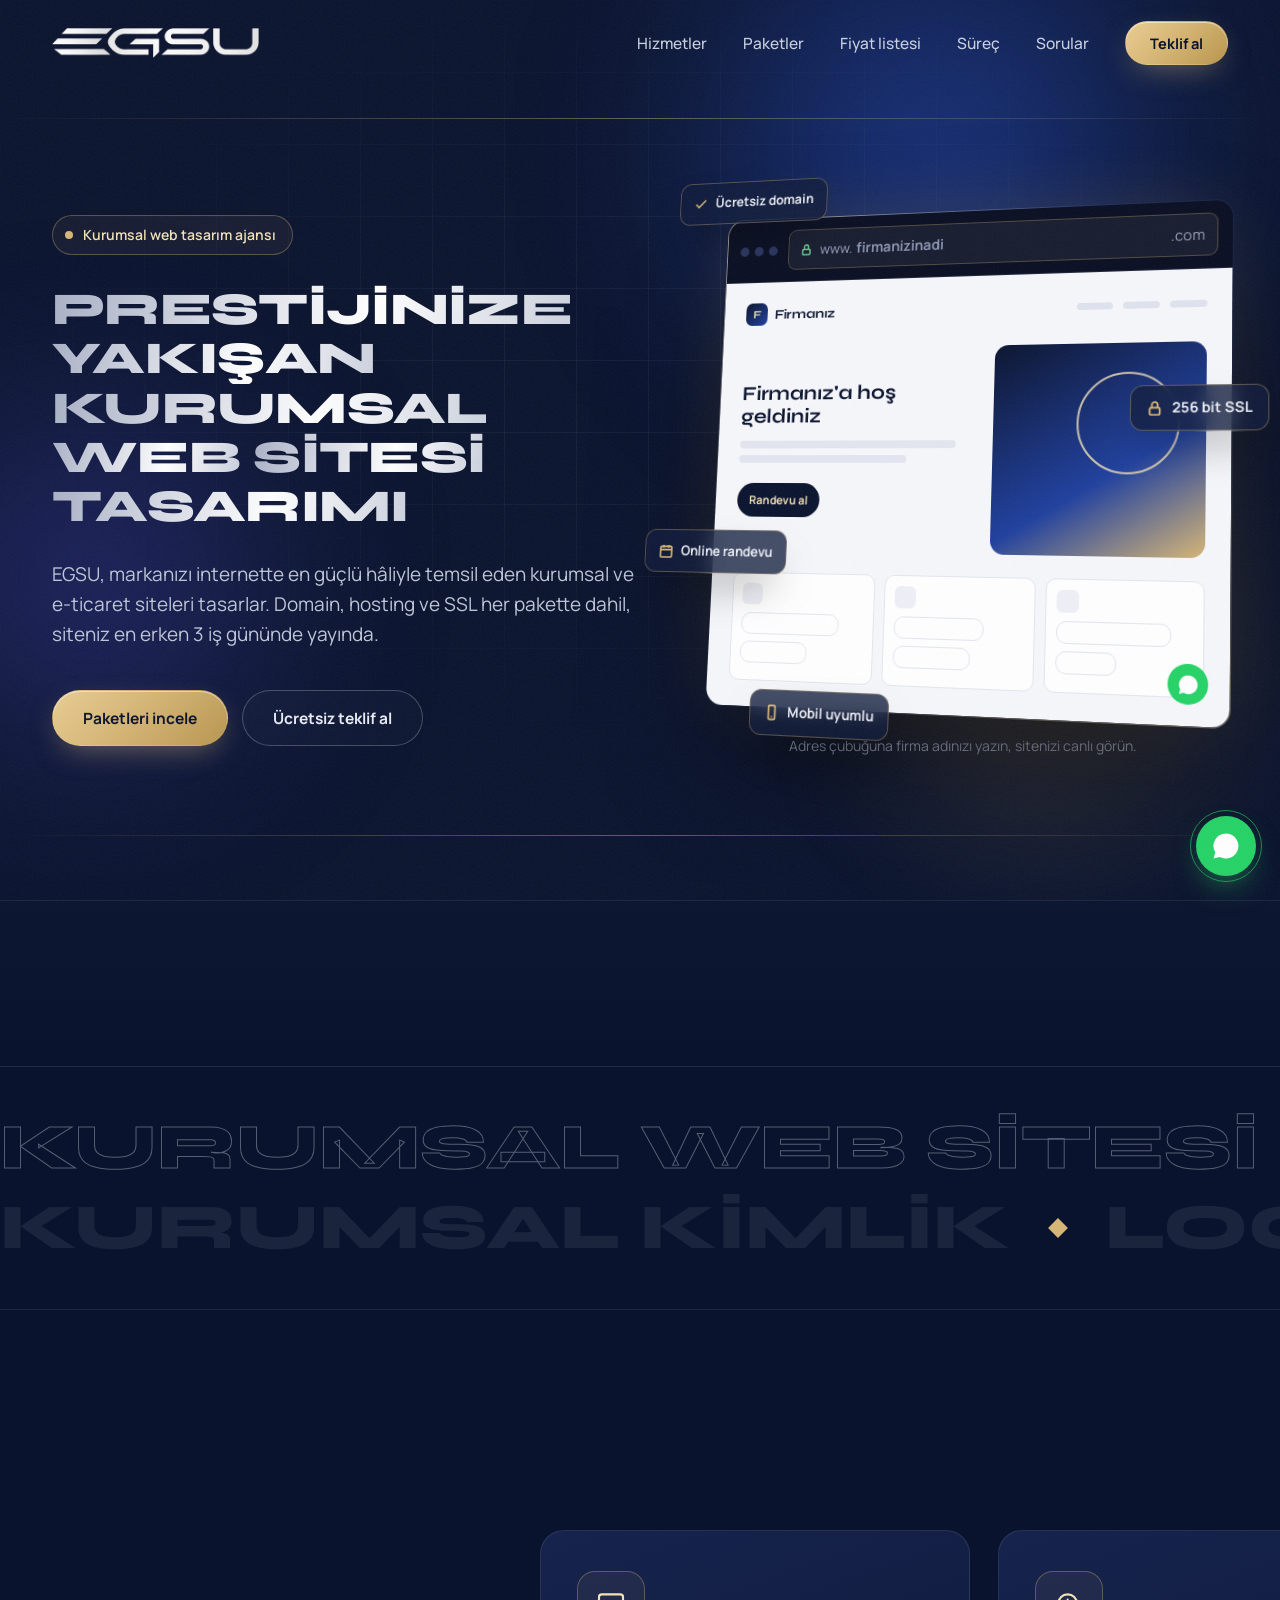
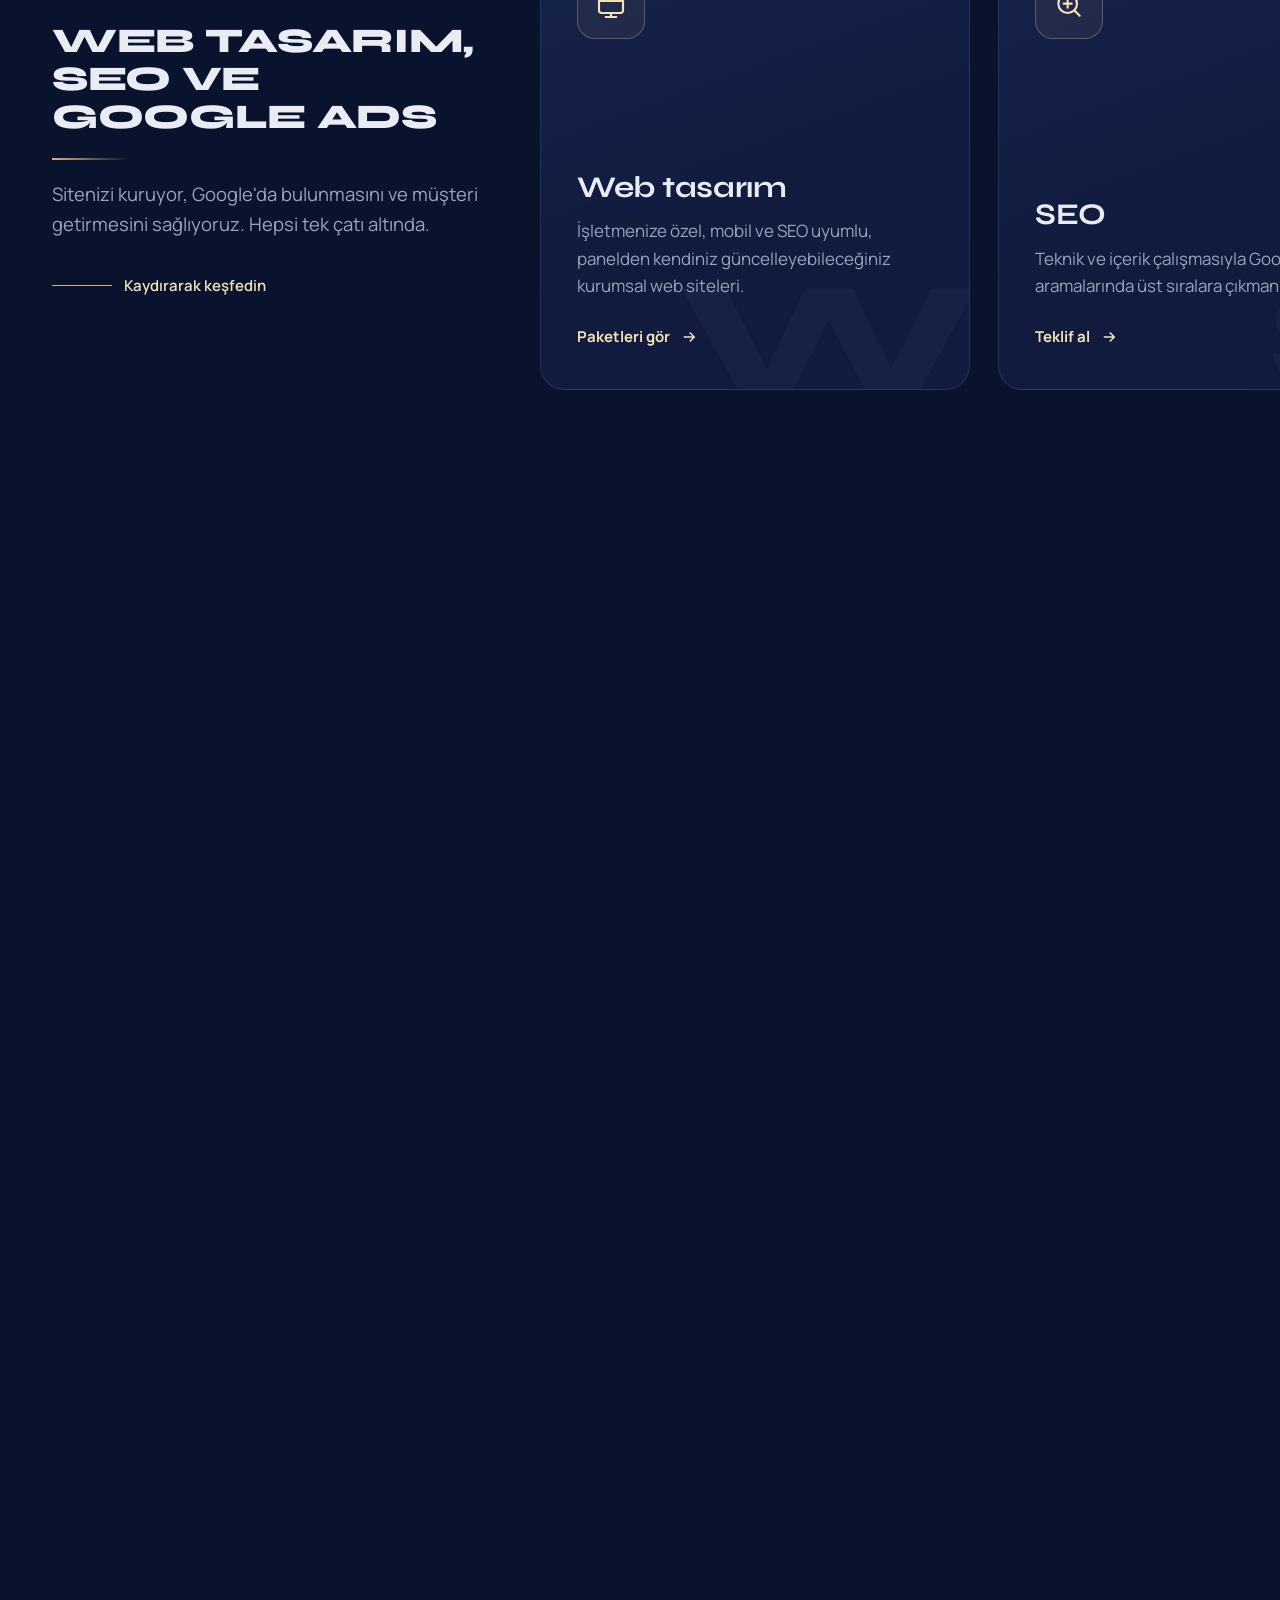
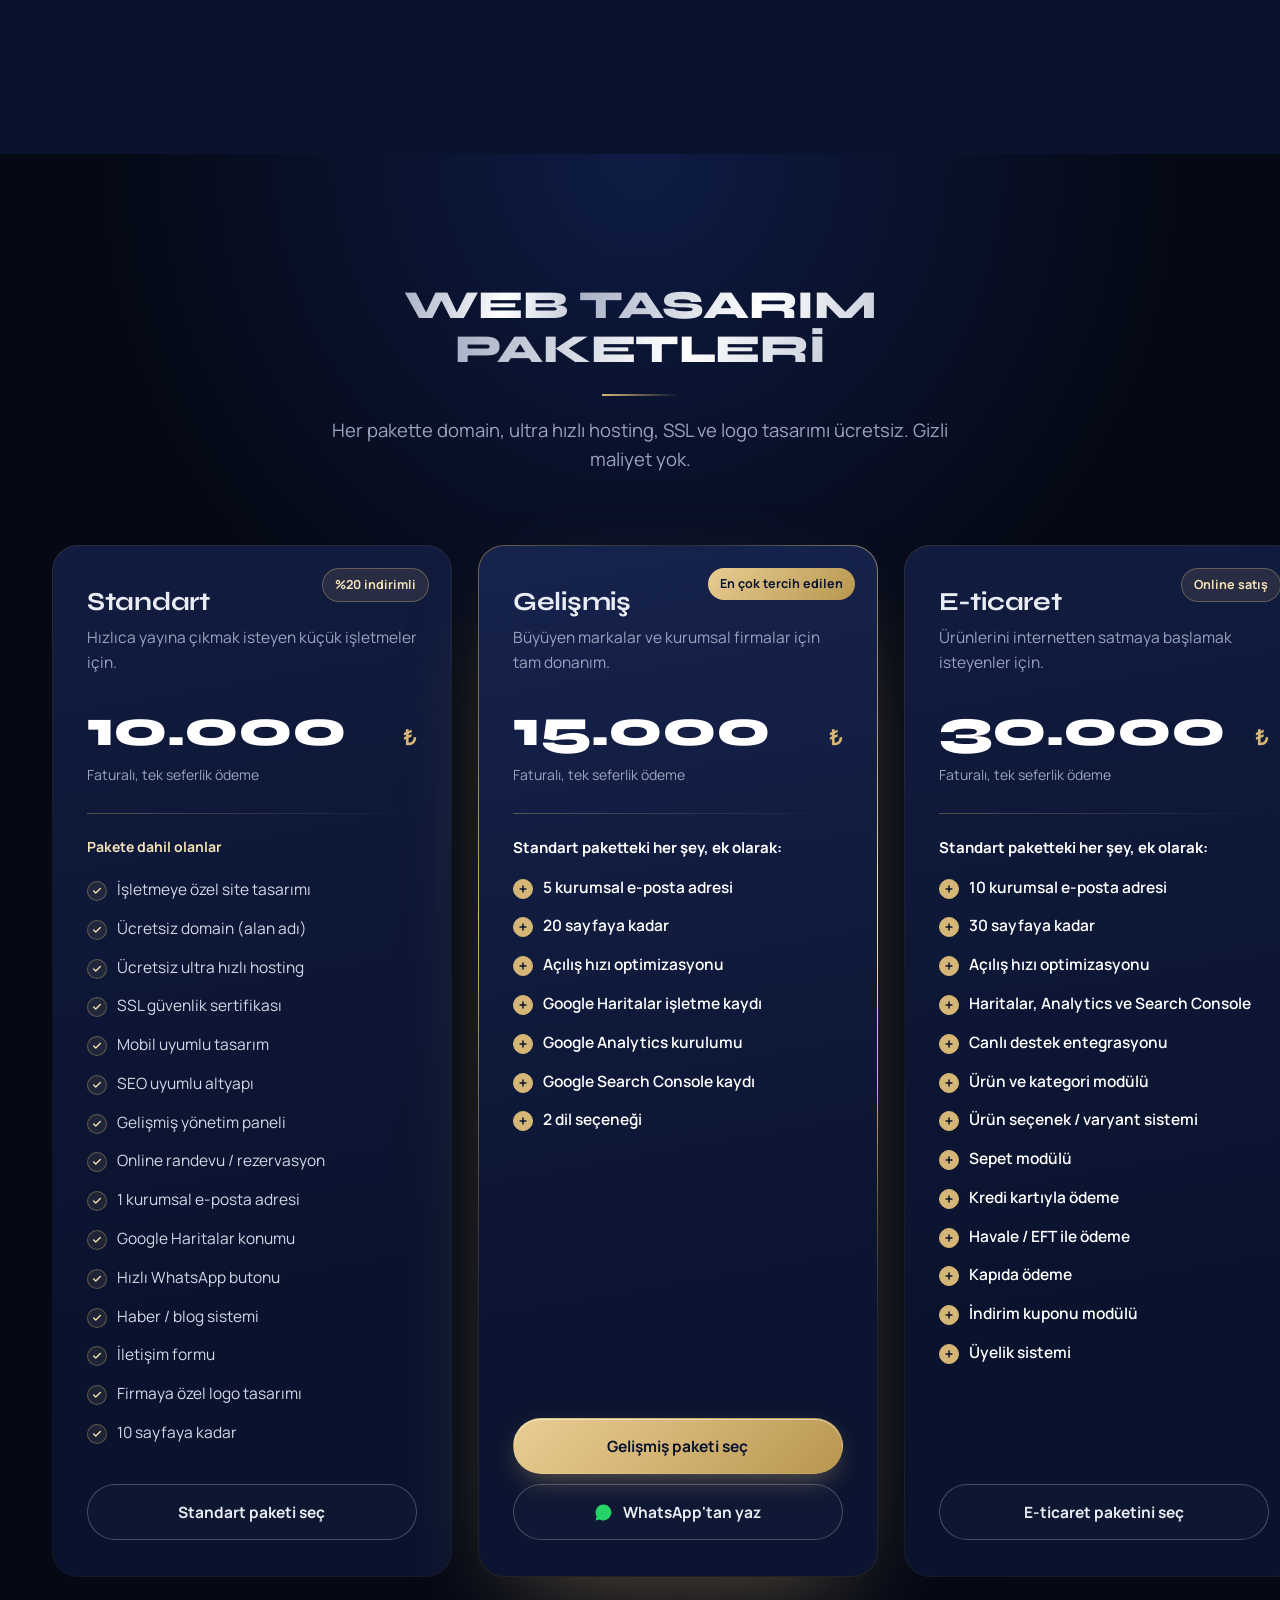
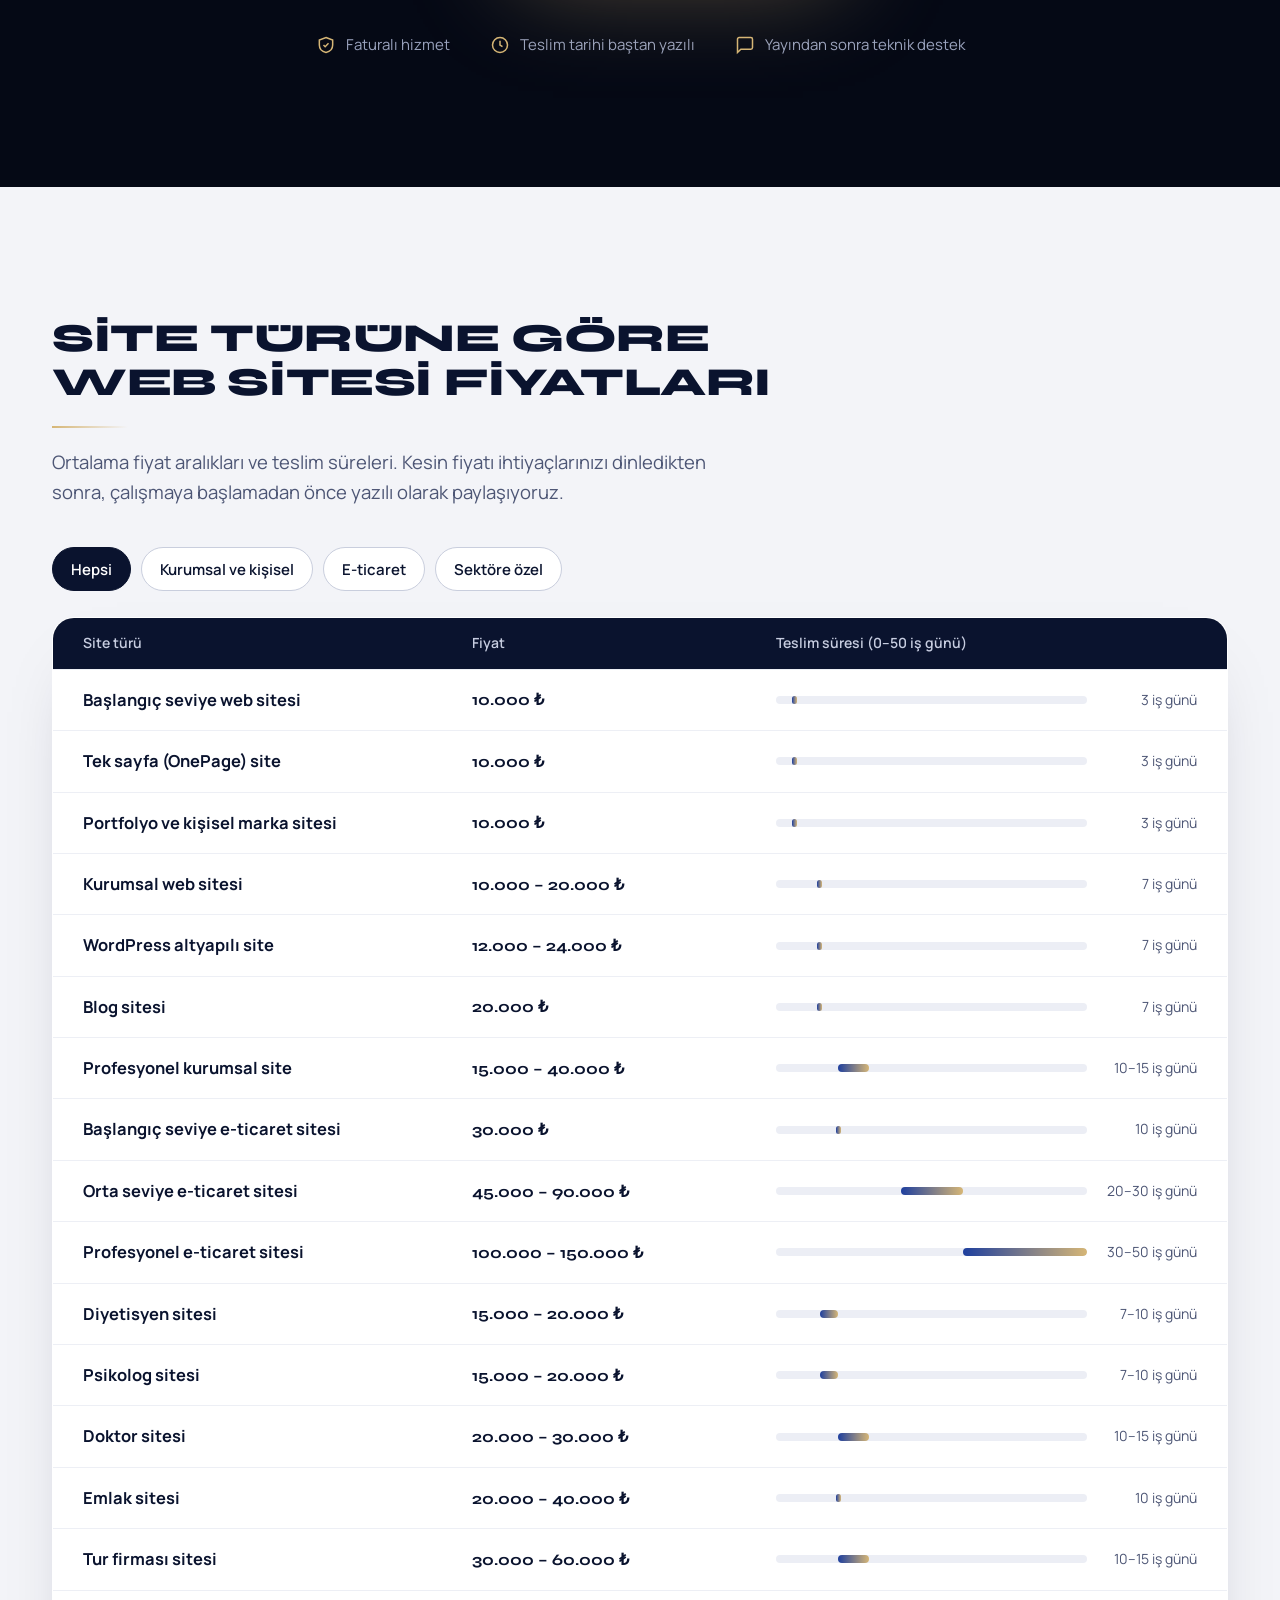
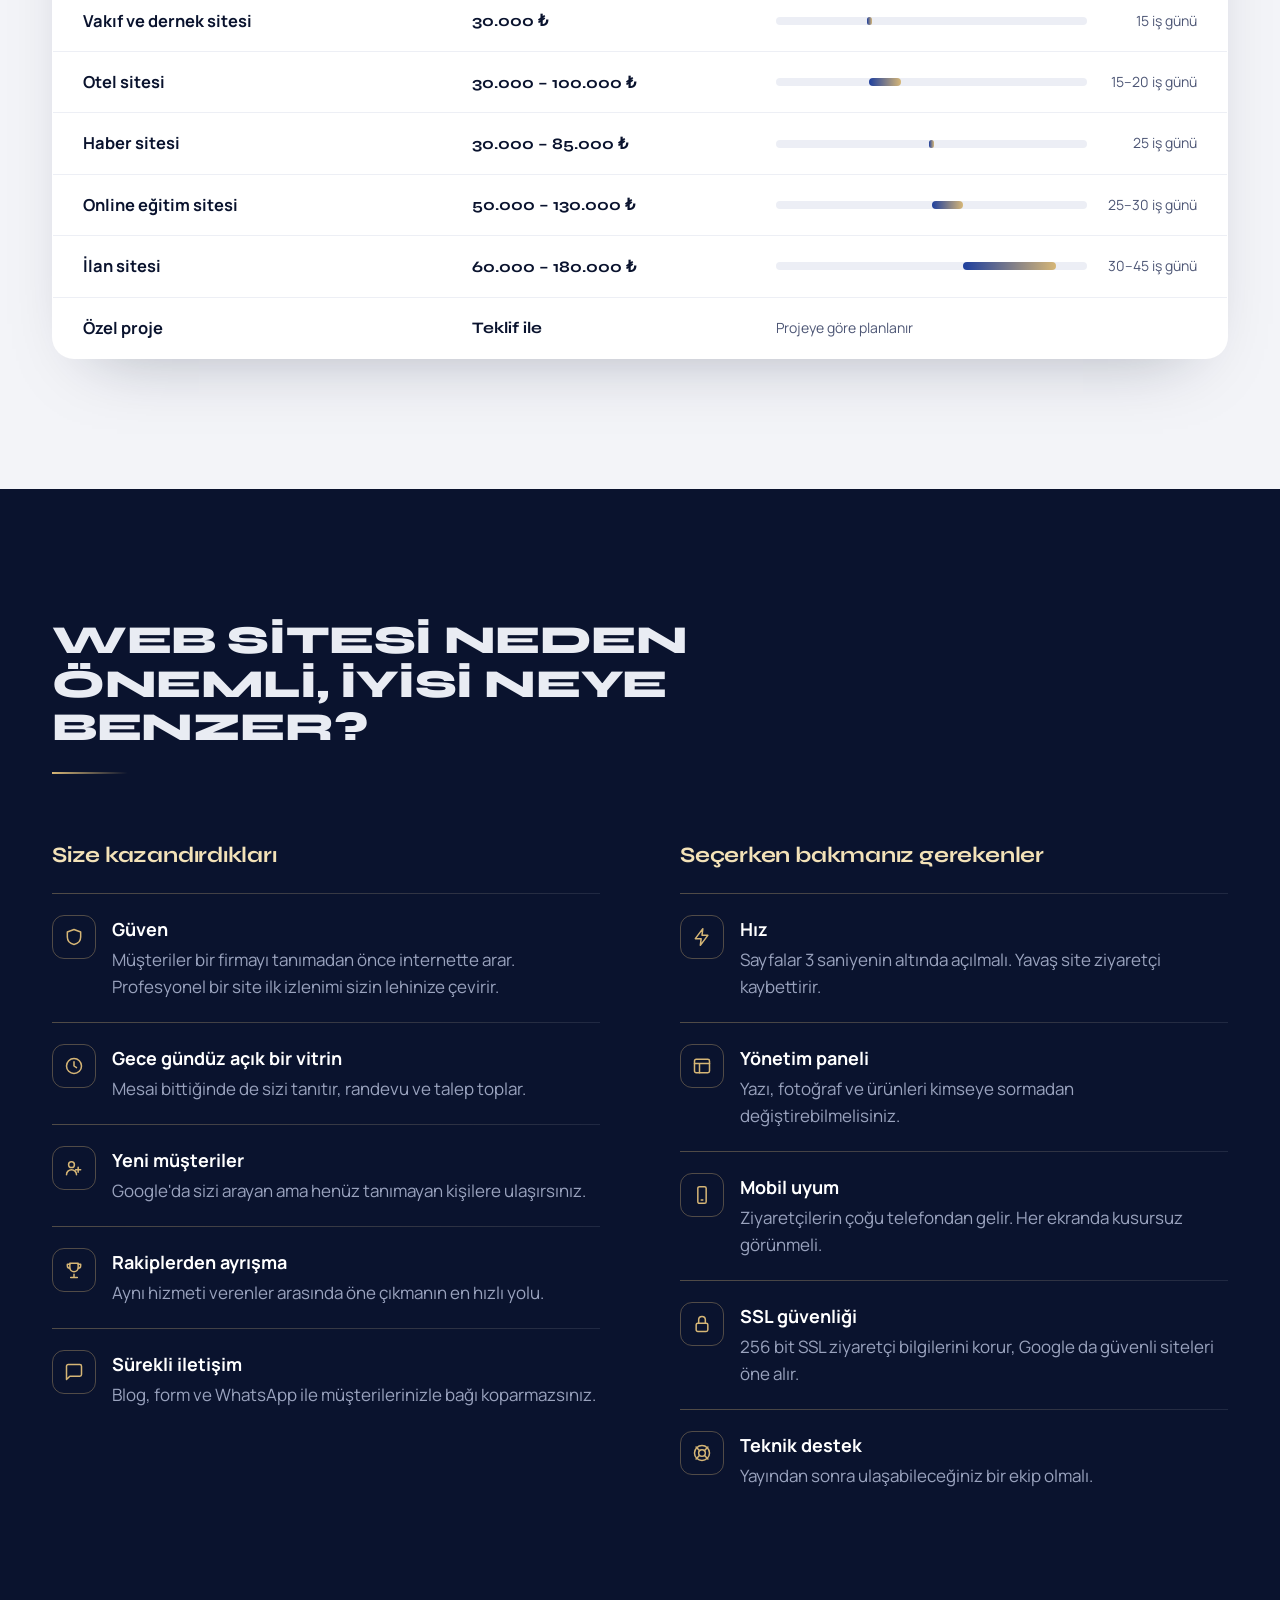
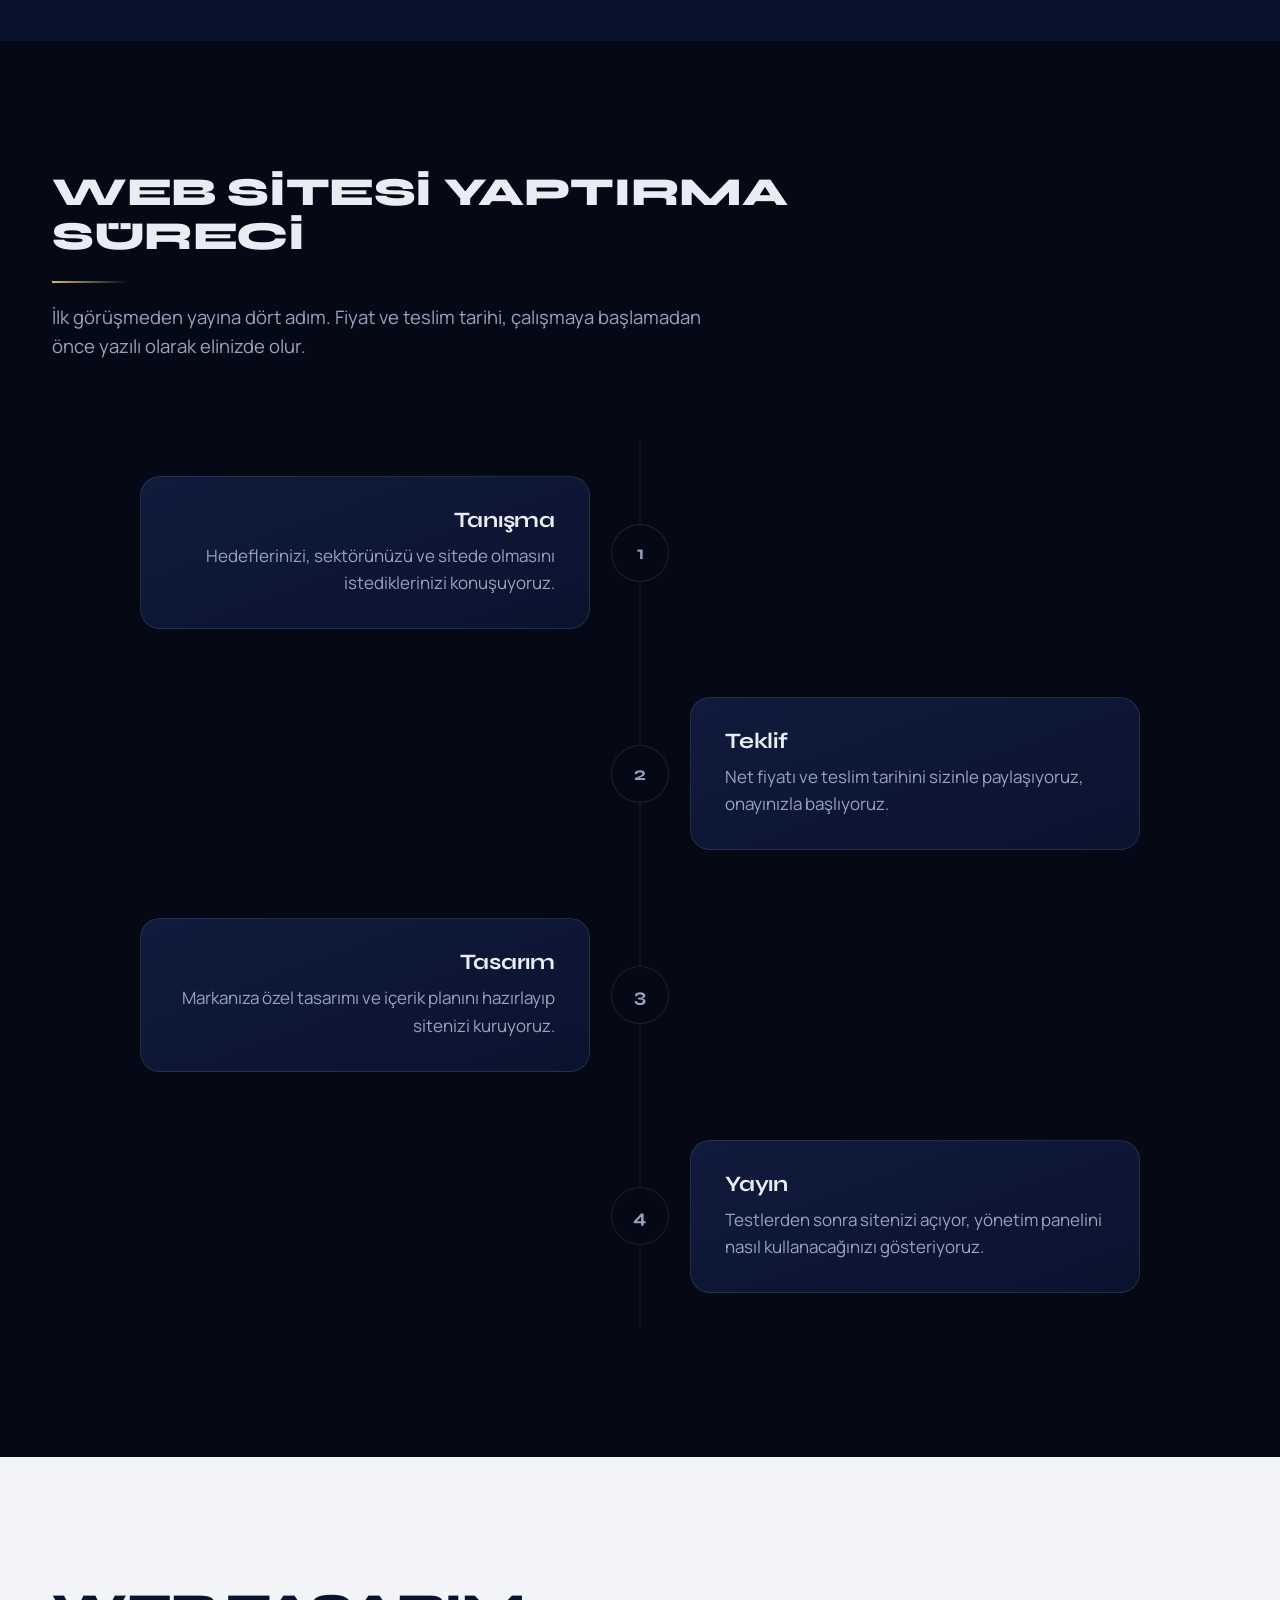
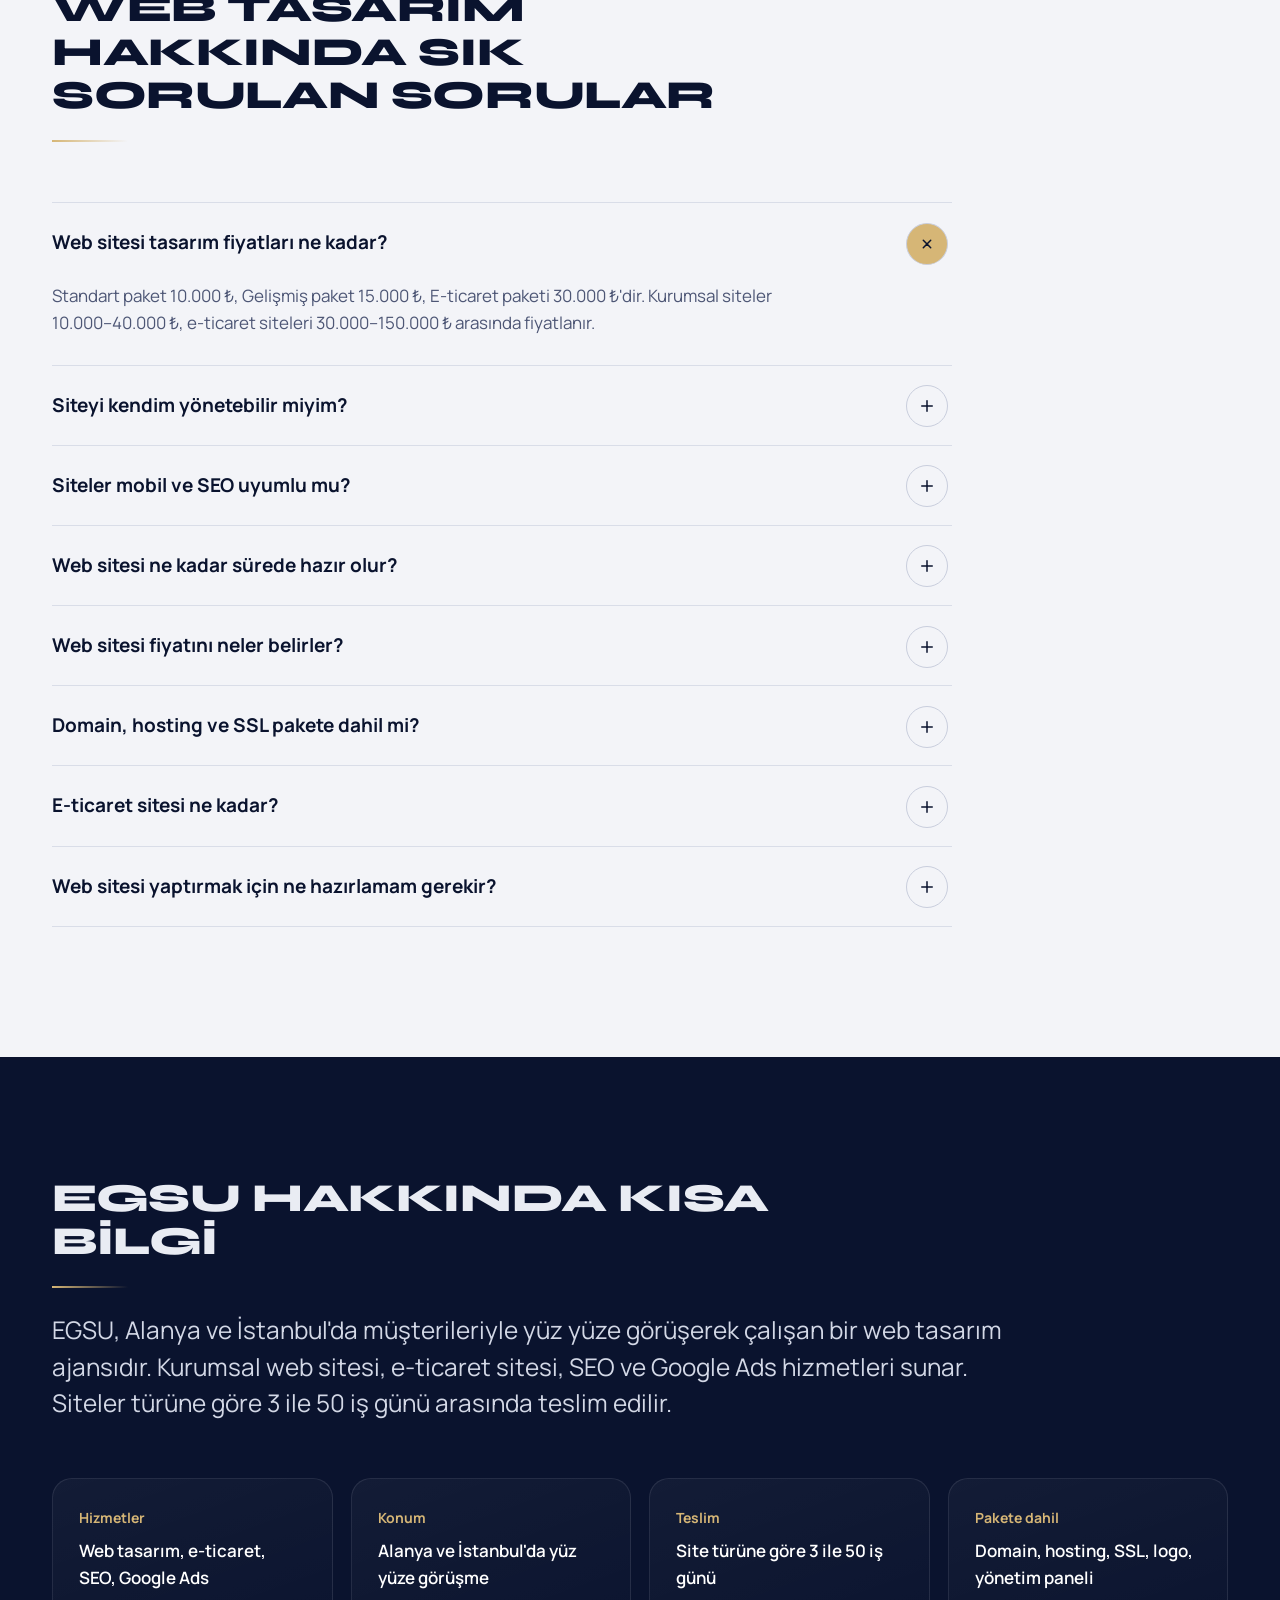
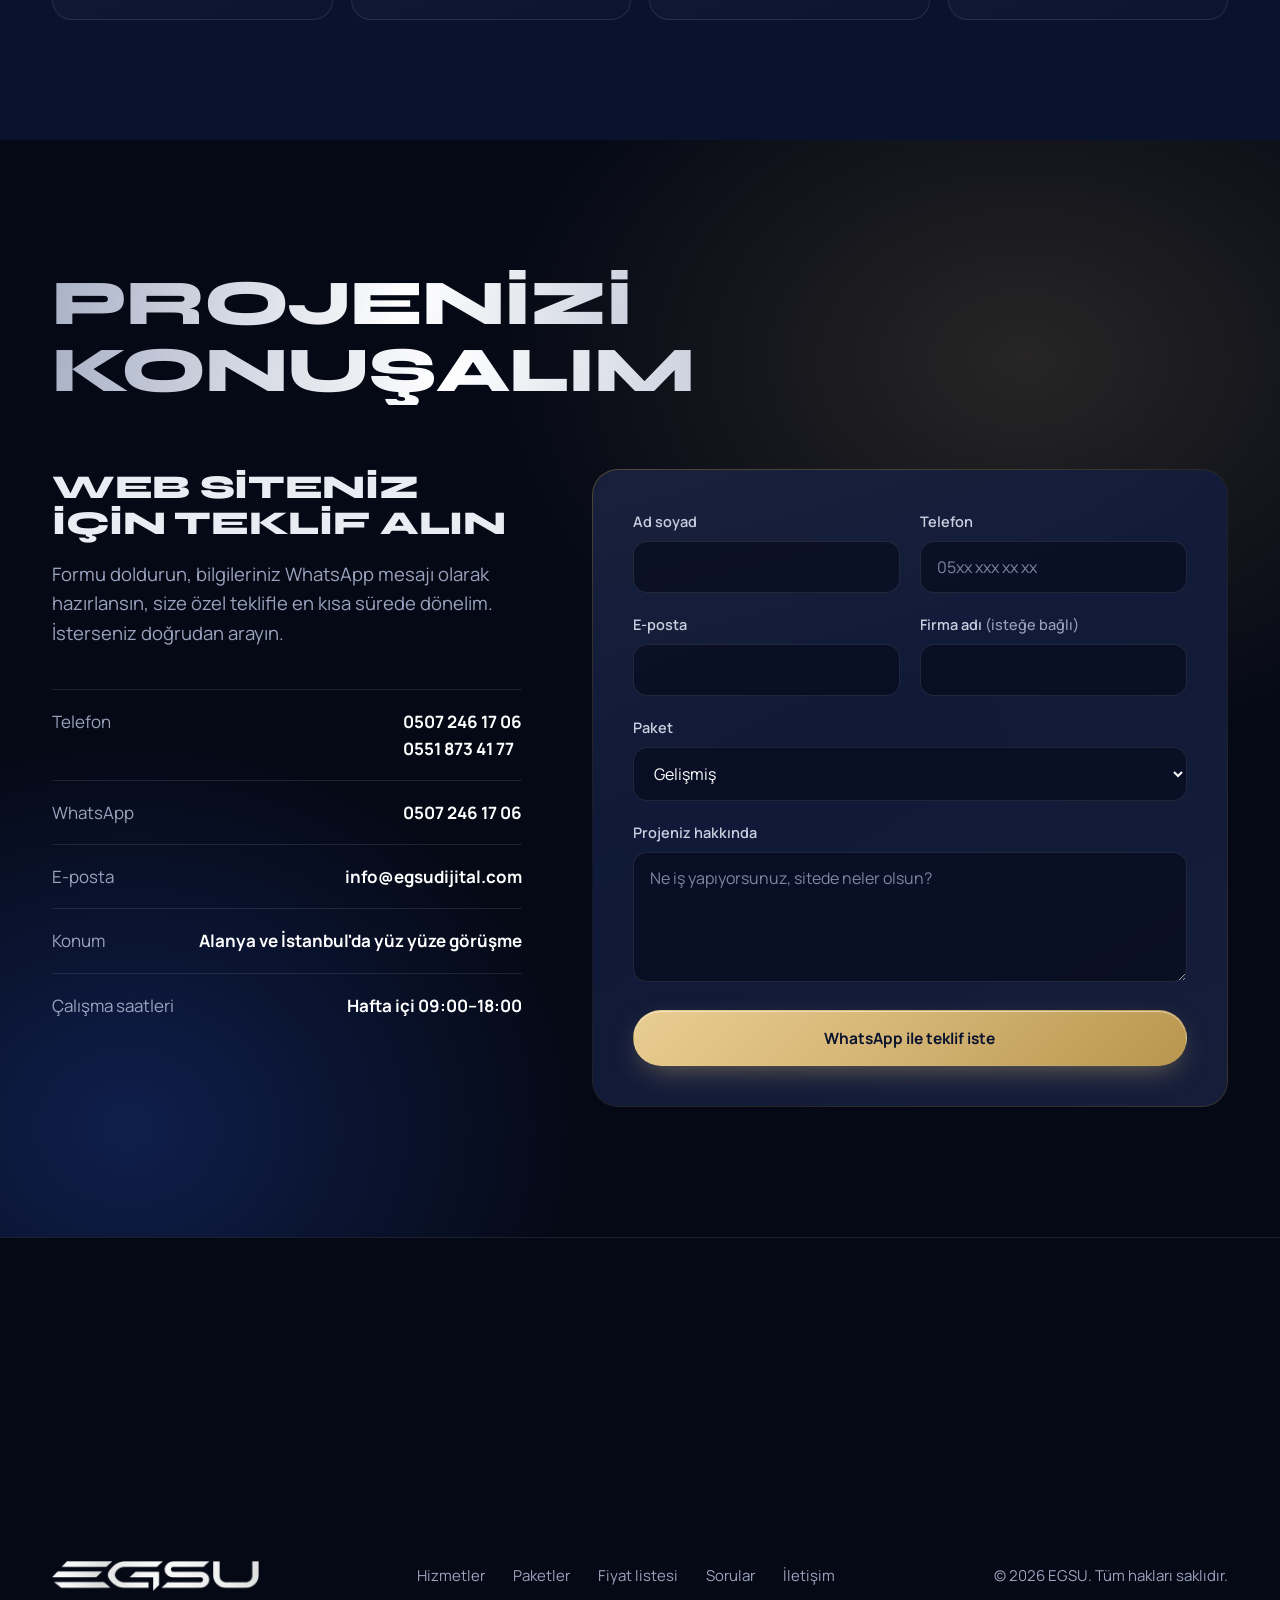
==== index.html @ 68931a05 "Başlık boyutları, imleç, paket sayacı ve harf maskesi düzeltmeleri - Syne başlıkları her genişlikte " ====
<!DOCTYPE html>
<html lang="tr">
<head>
<meta charset="UTF-8">
<script>document.documentElement.classList.add('js');if(window.matchMedia&&matchMedia('(prefers-reduced-motion: reduce)').matches)document.documentElement.classList.add('rm')</script>
<meta name="viewport" content="width=device-width, initial-scale=1">
<title>Web Sitesi Tasarımı ve Fiyatları 2026 | EGSU</title>
<meta name="description" content="EGSU kurumsal web sitesi, e-ticaret, SEO ve Google Ads hizmetleri sunar. Domain, hosting ve SSL her pakette dahil, siteniz en erken 3 iş gününde yayında. Ücretsiz teklif alın.">
<meta name="robots" content="index, follow, max-image-preview:large, max-snippet:-1, max-video-preview:-1">
<link rel="canonical" href="https://egsudijital.com/">
<link rel="alternate" hreflang="tr-TR" href="https://egsudijital.com/">
<link rel="alternate" hreflang="x-default" href="https://egsudijital.com/">
<meta name="author" content="EGSU">
<meta name="theme-color" content="#0A132E">
<meta name="format-detection" content="telephone=no">
<meta property="og:type" content="website">
<meta property="og:locale" content="tr_TR">
<meta property="og:site_name" content="EGSU">
<meta property="og:url" content="https://egsudijital.com/">
<meta property="og:title" content="Web Sitesi Tasarım Fiyatları 2026 | EGSU">
<meta property="og:description" content="Kurumsal web sitesi, e-ticaret, SEO ve Google Ads. Domain, hosting ve SSL her pakette dahil.">
<meta property="og:image" content="https://egsudijital.com/og-image.jpg?v=5">
<meta property="og:image:secure_url" content="https://egsudijital.com/og-image.jpg?v=5">
<meta property="og:image:type" content="image/jpeg">
<meta property="og:image:width" content="1200">
<meta property="og:image:height" content="630">
<meta property="og:image:alt" content="EGSU ana sayfası: kurumsal web sitesi tasarımı">
<meta name="twitter:card" content="summary_large_image">
<meta name="twitter:image" content="https://egsudijital.com/og-image.jpg?v=5">
<meta name="twitter:title" content="Web Sitesi Tasarım Fiyatları 2026 | EGSU">
<meta name="twitter:description" content="Kurumsal web sitesi, e-ticaret, SEO ve Google Ads. Domain, hosting ve SSL her pakette dahil.">
<link rel="icon" href="favicon.ico" sizes="any">
<link rel="icon" type="image/png" sizes="48x48" href="favicon-48.png">
<link rel="icon" type="image/png" sizes="512x512" href="favicon-512.png">
<link rel="apple-touch-icon" href="apple-touch-icon.png">
<link rel="preload" as="image" href="logo.webp" type="image/webp">
<link rel="preconnect" href="https://fonts.googleapis.com">
<link rel="preconnect" href="https://fonts.gstatic.com" crossorigin>
<link rel="preload" as="style" href="https://fonts.googleapis.com/css2?family=Syne:wght@600;700;800&family=Manrope:wght@400;500;600;700&display=swap">
<script>(function(){var l=document.createElement('link');l.rel='stylesheet';l.href='https://fonts.googleapis.com/css2?family=Syne:wght@600;700;800&family=Manrope:wght@400;500;600;700&display=swap';document.head.appendChild(l)})();</script>
<noscript><link rel="stylesheet" href="https://fonts.googleapis.com/css2?family=Syne:wght@600;700;800&family=Manrope:wght@400;500;600;700&display=swap"></noscript>

<script type="application/ld+json">
{
  "@context": "https://schema.org",
  "@graph": [
    {
      "@type": ["ProfessionalService", "LocalBusiness"],
      "@id": "https://egsudijital.com/#isletme",
      "name": "EGSU",
      "description": "EGSU, Alanya ve İstanbul'da müşterileriyle yüz yüze görüşerek çalışan bir web tasarım ajansıdır. Kurumsal web sitesi, e-ticaret sitesi, SEO ve Google Ads hizmetleri sunar. Domain, hosting ve SSL her pakette dahildir.",
      "url": "https://egsudijital.com/",
      "logo": "https://egsudijital.com/logo.png",
      "image": "https://egsudijital.com/og-image.jpg",
      "telephone": "+90-507-246-17-06",
      "contactPoint": [
        { "@type": "ContactPoint", "telephone": "+90-507-246-17-06", "contactType": "customer service", "areaServed": "TR", "availableLanguage": "Turkish" },
        { "@type": "ContactPoint", "telephone": "+90-551-873-41-77", "contactType": "sales", "areaServed": "TR", "availableLanguage": "Turkish" }
      ],
      "email": "info@egsudijital.com",
      "priceRange": "10.000 TL - 180.000 TL",
      "currenciesAccepted": "TRY",
      "address": { "@type": "PostalAddress", "addressCountry": "TR" },
      "areaServed": [
        { "@type": "City", "name": "Alanya" },
        { "@type": "City", "name": "İstanbul" },
        { "@type": "Country", "name": "Türkiye" }
      ],
      "openingHoursSpecification": [{
        "@type": "OpeningHoursSpecification",
        "dayOfWeek": ["Monday","Tuesday","Wednesday","Thursday","Friday"],
        "opens": "09:00",
        "closes": "18:00"
      }],
      "knowsAbout": ["Web tasarım","Kurumsal web sitesi","E-ticaret sitesi","SEO","Google Ads","WordPress","Mobil uyumlu tasarım"],
      "hasOfferCatalog": {
        "@type": "OfferCatalog",
        "name": "Web sitesi tasarım paketleri",
        "itemListElement": [
          {
            "@type": "Offer",
            "name": "Standart web sitesi paketi",
            "description": "İşletmeye özel tasarım, ücretsiz domain, hosting ve SSL, mobil ve SEO uyumlu altyapı, yönetim paneli, online randevu, 1 kurumsal e-posta, logo tasarımı, 10 sayfaya kadar.",
            "price": "10000",
            "priceCurrency": "TRY",
            "priceSpecification": { "@type": "PriceSpecification", "price": "10000", "priceCurrency": "TRY" },
            "itemOffered": { "@type": "Service", "name": "Standart web sitesi tasarımı", "serviceType": "Web tasarım" }
          },
          {
            "@type": "Offer",
            "name": "Gelişmiş web sitesi paketi",
            "description": "Standart paketteki her şeye ek olarak 5 kurumsal e-posta, 20 sayfaya kadar, hız optimizasyonu, Google Haritalar kaydı, Google Analytics ve Search Console kurulumu, 2 dil seçeneği.",
            "price": "15000",
            "priceCurrency": "TRY",
            "priceSpecification": { "@type": "PriceSpecification", "price": "15000", "priceCurrency": "TRY" },
            "itemOffered": { "@type": "Service", "name": "Gelişmiş kurumsal web sitesi tasarımı", "serviceType": "Web tasarım" }
          },
          {
            "@type": "Offer",
            "name": "E-ticaret paketi",
            "description": "Standart paketteki her şeye ek olarak 10 kurumsal e-posta, 30 sayfaya kadar, ürün ve kategori modülü, varyant sistemi, sepet, kredi kartı, havale/EFT ve kapıda ödeme, indirim kuponu, üyelik sistemi, canlı destek.",
            "price": "30000",
            "priceCurrency": "TRY",
            "priceSpecification": { "@type": "PriceSpecification", "price": "30000", "priceCurrency": "TRY" },
            "itemOffered": { "@type": "Service", "name": "E-ticaret sitesi tasarımı", "serviceType": "E-ticaret" }
          }
        ]
      }
    },
    {
      "@type": "WebSite",
      "@id": "https://egsudijital.com/#site",
      "url": "https://egsudijital.com/",
      "name": "EGSU",
      "inLanguage": "tr-TR",
      "publisher": { "@id": "https://egsudijital.com/#isletme" }
    },
    {
      "@type": "WebPage",
      "@id": "https://egsudijital.com/#sayfa",
      "url": "https://egsudijital.com/",
      "name": "Web Sitesi Tasarımı ve Fiyatları 2026 | EGSU",
      "description": "EGSU kurumsal web sitesi, e-ticaret, SEO ve Google Ads hizmetleri sunar. Domain, hosting ve SSL her pakette dahil, siteniz en erken 3 iş gününde yayında.",
      "inLanguage": "tr-TR",
      "isPartOf": { "@id": "https://egsudijital.com/#site" },
      "about": { "@id": "https://egsudijital.com/#isletme" },
      "dateModified": "2026-11-26",
      "speakable": { "@type": "SpeakableSpecification", "cssSelector": [".lead", "#kisaca .intro"] }
    },
    {
      "@type": "FAQPage",
      "@id": "https://egsudijital.com/#sss",
      "mainEntity": [
        { "@type": "Question", "name": "Web sitesi tasarım fiyatları ne kadar?", "acceptedAnswer": { "@type": "Answer", "text": "Standart paket 10.000 ₺, Gelişmiş paket 15.000 ₺, E-ticaret paketi 30.000 ₺'dir. Kurumsal siteler 10.000–40.000 ₺, e-ticaret siteleri 30.000–150.000 ₺ arasında fiyatlanır." } },
        { "@type": "Question", "name": "Siteyi kendim yönetebilir miyim?", "acceptedAnswer": { "@type": "Answer", "text": "Evet. Her pakette gelen yönetim paneliyle yazı, fotoğraf, blog ve ürünleri teknik bilgi gerekmeden güncelleyebilirsiniz. Teslimde kısa bir kullanım eğitimi de veriyoruz." } },
        { "@type": "Question", "name": "Siteler mobil ve SEO uyumlu mu?", "acceptedAnswer": { "@type": "Answer", "text": "Tüm sitelerimiz telefon, tablet ve bilgisayarda düzgün görünecek şekilde tasarlanır ve arama motorlarına uygun altyapıyla kodlanır." } },
        { "@type": "Question", "name": "Web sitesi ne kadar sürede hazır olur?", "acceptedAnswer": { "@type": "Answer", "text": "Basit bir kurumsal site 3–7 iş gününde teslim edilir. E-ticaret ve kapsamlı projelerde süre 10–50 iş günü arasında değişir." } },
        { "@type": "Question", "name": "Web sitesi fiyatını neler belirler?", "acceptedAnswer": { "@type": "Answer", "text": "Sayfa sayısı, dil seçeneği, e-ticaret modülleri, hız optimizasyonu ve özel yazılım ihtiyaçları fiyatı belirleyen başlıca kalemlerdir." } },
        { "@type": "Question", "name": "Domain, hosting ve SSL pakete dahil mi?", "acceptedAnswer": { "@type": "Answer", "text": "Evet. Tüm paketlerde domain (alan adı), ultra hızlı hosting ve 256 bit SSL sertifikası ücretsiz olarak sunulur." } },
        { "@type": "Question", "name": "E-ticaret sitesi ne kadar?", "acceptedAnswer": { "@type": "Answer", "text": "Başlangıç seviyesi e-ticaret paketimiz 30.000 ₺'dir. Daha kapsamlı mağazalar ihtiyaca göre 45.000 ₺ ile 150.000 ₺ arasında fiyatlanır." } },
        { "@type": "Question", "name": "Web sitesi yaptırmak için ne hazırlamam gerekir?", "acceptedAnswer": { "@type": "Answer", "text": "Logonuz varsa logonuzu, işletmenizi anlatan kısa bir metni, hizmet veya ürün fotoğraflarınızı ve iletişim bilgilerinizi hazırlamanız yeterli. Logonuz yoksa tasarımını biz yapıyoruz." } }
      ]
    }
  ]
}
</script>

<style>
@property --a{syntax:'<angle>';inherits:false;initial-value:0deg}
:root{--abyss:#050915;--navy:#0A132E;--navy2:#101B3D;--navy3:#16234D;--plat:#E9ECF3;--mute:#9AA3BE;--gold:#D6B676;--gold2:#F3E2B8;--goldD:#7E5F25;--light:#F3F4F8;--ltext:#0A132E;--lmute:#4D5675;--line:rgba(233,236,243,.1);--line2:rgba(214,182,118,.35)}
*{box-sizing:border-box;margin:0;padding:0}
html{-webkit-text-size-adjust:100%;scroll-behavior:smooth}
html.rm{scroll-behavior:auto}
body{font-family:Manrope,system-ui,-apple-system,"Segoe UI",Roboto,Arial,sans-serif;font-size:17px;line-height:1.6;color:var(--plat);background:var(--navy);overflow-x:hidden}
h1,h2,h3{font-family:Syne,"Arial Black",Arial,sans-serif;font-weight:700;line-height:1.04;letter-spacing:-.01em}
h1,h2{text-transform:uppercase;overflow-wrap:break-word;hyphens:manual}
a{color:inherit}
img{max-width:100%}
:focus-visible{outline:2px solid var(--gold);outline-offset:4px;border-radius:6px}
.sr-only{position:absolute;width:1px;height:1px;padding:0;margin:-1px;overflow:hidden;clip:rect(0,0,0,0);white-space:nowrap;border:0}
.skip{position:absolute;left:12px;top:-60px;background:var(--gold);color:var(--navy);padding:10px 16px;border-radius:10px;font-weight:700;z-index:200}
.skip:focus{top:12px}
.wrap{max-width:1240px;margin:0 auto;padding:0 32px}

#pre{position:fixed;inset:0;z-index:300;display:none;place-items:center;pointer-events:none}
.js:not(.rm) #pre{display:grid}
#pre .cols{position:absolute;inset:0;display:grid;grid-template-columns:repeat(6,1fr)}
#pre .cols i{display:block;background:var(--abyss);transform-origin:top;transition:transform .9s cubic-bezier(.77,0,.18,1)}
#pre .cols i:nth-child(1){transition-delay:.05s}#pre .cols i:nth-child(2){transition-delay:.11s}#pre .cols i:nth-child(3){transition-delay:.16s}#pre .cols i:nth-child(4){transition-delay:.2s}#pre .cols i:nth-child(5){transition-delay:.23s}#pre .cols i:nth-child(6){transition-delay:.25s}
#pre.done .cols i{transform:translateY(-101%)}
#pre .pl-in{position:relative;display:grid;justify-items:center;gap:22px;transition:opacity .35s ease,transform .5s cubic-bezier(.77,0,.18,1)}
#pre.done .pl-in{opacity:0;transform:translateY(-40px) scale(.96)}
#pre .lg{position:relative;width:min(320px,64vw);clip-path:inset(0 100% 0 0);animation:lgIn .75s .05s cubic-bezier(.77,0,.18,1) forwards}
#pre .lg img{display:block;width:100%;height:auto}
#pre .lg:after{content:"";position:absolute;inset:-10% 0;background:linear-gradient(100deg,transparent 35%,rgba(255,255,255,.85) 50%,transparent 65%);transform:translateX(-130%);animation:sweep .9s .6s ease-in-out forwards;mix-blend-mode:overlay}
#pre .meta{display:flex;align-items:center;gap:14px;font:600 12px/1 Manrope,system-ui,sans-serif;color:var(--mute);letter-spacing:.08em;font-variant-numeric:tabular-nums}
#pre .bar{display:block;width:160px;height:1px;background:var(--line);overflow:hidden}
#pre .bar i{display:block;height:100%;background:linear-gradient(90deg,var(--gold),var(--gold2));transform:scaleX(0);transform-origin:left;animation:fill 1.15s .05s cubic-bezier(.6,0,.2,1) forwards}
@keyframes lgIn{to{clip-path:inset(0 0 0 0)}}
@keyframes sweep{to{transform:translateX(130%)}}
@keyframes fill{to{transform:scaleX(1)}}
.hline{position:absolute;left:0;right:0;height:1px;background:linear-gradient(90deg,transparent,rgba(214,182,118,.45),transparent);transform:scaleX(0);transition:transform 1.6s cubic-bezier(.16,1,.3,1);z-index:-1;pointer-events:none}
.hline.t{top:118px;transition-delay:.35s}.hline.b{bottom:64px;transition-delay:.5s}
.ready .hline,.rm .hline,html:not(.js) .hline{transform:scaleX(1)}
.js:not(.rm) .aurora{opacity:0;transform:scale(.85);transition:opacity 2s ease .2s,transform 2.4s cubic-bezier(.16,1,.3,1) .2s}
.js.ready:not(.rm) .aurora{opacity:.9;transform:none}
.aurora-p{position:absolute;inset:0;z-index:-2;transition:transform 1.2s cubic-bezier(.16,1,.3,1)}
.hero:after{content:"";position:absolute;inset:0;z-index:-1;pointer-events:none;background:radial-gradient(520px circle at var(--gx,70%) var(--gy,30%),rgba(214,182,118,.13),transparent 60%);opacity:0;transition:opacity .6s}
.hero.lit:after{opacity:1}
.js:not(.rm) .stage{opacity:0;transform:translateY(80px) rotateX(22deg) scale(.88);transform-origin:50% 100%;transition:transform 1.6s cubic-bezier(.16,1,.3,1) .55s,opacity .9s ease .55s}
.js.ready:not(.rm) .stage{opacity:1;transform:none}
.js:not(.rm) .chip3d{opacity:0;scale:.6;transition:opacity .5s ease,scale .7s cubic-bezier(.34,1.56,.64,1)}
.js.ready:not(.rm) .chip3d{opacity:1;scale:1}
.js.ready .c1{transition-delay:1.25s}.js.ready .c2{transition-delay:1.4s}.js.ready .c3{transition-delay:1.55s}.js.ready .c4{transition-delay:1.7s}
.hero-x{will-change:transform,opacity}
.sec-h[data-split]:after{content:"";display:block;width:76px;height:2px;margin-top:22px;background:linear-gradient(90deg,var(--gold),rgba(214,182,118,0));transform:scaleX(0);transform-origin:left;transition:transform 1s cubic-bezier(.16,1,.3,1) .45s}
.pk-head .sec-h[data-split]:after{margin-left:auto;margin-right:auto;transform-origin:center}
.js.ready [data-split].in:after,.rm .sec-h:after,html:not(.js) .sec-h:after{transform:scaleX(1)}
.mq span{transform:skewX(var(--sk,0deg));transition:transform .35s cubic-bezier(.16,1,.3,1)}
.btn .rip{position:absolute;border-radius:50%;background:rgba(255,255,255,.45);transform:scale(0);animation:rip .65s cubic-bezier(.16,1,.3,1) forwards;pointer-events:none}
.btn-ghost .rip{background:rgba(214,182,118,.35)}
@keyframes rip{to{transform:scale(1);opacity:0}}
.js:not(.rm) .plist tbody tr{opacity:0;transform:translateY(14px)}
.js.ready:not(.rm) .plist.in tbody tr{opacity:1;transform:none;transition:opacity .6s ease var(--rd,0s),transform .7s cubic-bezier(.16,1,.3,1) var(--rd,0s)}
.js:not(.rm) .card[data-r=right]{transform:translateX(60px)}
.js:not(.rm) .card[data-r=left]{transform:translateX(-60px)}
.js:not(.rm) .f-mark{clip-path:inset(0 100% 0 0);transition:clip-path 1.8s cubic-bezier(.77,0,.18,1)}
.js:not(.rm) .f-mark.in{clip-path:inset(0 0 0 0)}

#prog{position:fixed;top:0;left:0;right:0;height:2px;background:linear-gradient(90deg,var(--goldD),var(--gold),var(--gold2));transform:scaleX(0);transform-origin:left;z-index:120}
header.hdr{position:fixed;top:0;left:0;right:0;z-index:100;transition:background .4s,border-color .4s,backdrop-filter .4s;border-bottom:1px solid transparent}
header.hdr.scrolled{background:rgba(5,9,21,.86);backdrop-filter:blur(16px) saturate(140%);-webkit-backdrop-filter:blur(16px) saturate(140%);border-bottom-color:var(--line)}
nav.bar{display:flex;align-items:center;justify-content:space-between;height:86px}
.logo{display:flex;align-items:center;text-decoration:none}
.logo img{display:block;height:30px;width:auto}
.links{display:flex;gap:36px;align-items:center;font-weight:500;font-size:15.5px}
.links a{text-decoration:none;color:#C9CFDF;position:relative;padding:6px 0}
.links a:not(.btn):after{content:"";position:absolute;left:0;right:0;bottom:0;height:1px;background:var(--gold);transform:scaleX(0);transform-origin:right;transition:transform .4s cubic-bezier(.2,.8,.2,1)}
.links a:not(.btn):hover{color:#fff}
.links a.btn-gold{color:#0A132E}
.links a:not(.btn):hover:after{transform:scaleX(1);transform-origin:left}
.burger{display:none;background:none;border:1px solid var(--line2);color:var(--plat);border-radius:999px;padding:9px 18px;font:600 14px Manrope,system-ui,sans-serif;cursor:pointer;min-height:44px}

.btn{position:relative;display:inline-flex;align-items:center;justify-content:center;gap:10px;font:700 15.5px Manrope,system-ui,sans-serif;border-radius:999px;padding:16px 30px;text-decoration:none;cursor:pointer;min-height:50px;border:1px solid transparent;overflow:hidden;transition:transform .3s cubic-bezier(.2,.8,.2,1),box-shadow .3s,background .3s,color .3s;will-change:transform}
.btn-gold{background:linear-gradient(135deg,#E8CD92 0%,#D6B676 45%,#B8964F 100%);color:#0A132E;box-shadow:0 10px 30px -10px rgba(214,182,118,.55),inset 0 1px 0 rgba(255,255,255,.5)}
.btn-gold:before{content:"";position:absolute;top:0;bottom:0;width:60%;left:-80%;background:linear-gradient(100deg,transparent,rgba(255,255,255,.65),transparent);transform:skewX(-20deg);transition:left .7s cubic-bezier(.2,.8,.2,1)}
.btn-gold:hover:before{left:130%}
.btn-gold:hover{box-shadow:0 18px 40px -12px rgba(214,182,118,.7),inset 0 1px 0 rgba(255,255,255,.5)}
.btn-ghost{border-color:rgba(233,236,243,.25);color:var(--plat);background:rgba(255,255,255,.02)}
.btn-ghost:hover{border-color:var(--gold);color:var(--gold2);background:rgba(214,182,118,.06)}
.btn-sm,.links a.btn-sm{padding:11px 24px;min-height:44px;font-size:14.5px}
.btn-wa svg{width:19px;height:19px;fill:#25D366}

.hero{position:relative;min-height:100vh;min-height:100svh;display:flex;align-items:center;padding:150px 0 90px;overflow:hidden;isolation:isolate}
.aurora{position:absolute;inset:-20%;z-index:-2;filter:blur(90px);opacity:.9}
.aurora i{position:absolute;border-radius:50%;will-change:transform}
.aurora i:nth-child(1){width:52vw;height:52vw;left:48%;top:0;background:radial-gradient(circle,#1E3F9E 0%,transparent 65%);animation:drift1 22s ease-in-out infinite alternate}
.aurora i:nth-child(2){width:40vw;height:40vw;left:5%;top:40%;background:radial-gradient(circle,#2A2F7E 0%,transparent 65%);animation:drift2 26s ease-in-out infinite alternate}
.aurora i:nth-child(3){width:30vw;height:30vw;left:62%;top:52%;background:radial-gradient(circle,rgba(214,182,118,.55) 0%,transparent 65%);animation:drift3 18s ease-in-out infinite alternate}
@keyframes drift1{to{transform:translate(-14vw,10vh) scale(1.15)}}
@keyframes drift2{to{transform:translate(16vw,-12vh) scale(.9)}}
@keyframes drift3{to{transform:translate(-20vw,-16vh) scale(1.2)}}
.gridbg{position:absolute;inset:0;z-index:-1;background-image:linear-gradient(rgba(233,236,243,.05) 1px,transparent 1px),linear-gradient(90deg,rgba(233,236,243,.05) 1px,transparent 1px);background-size:72px 72px;-webkit-mask-image:radial-gradient(ellipse 70% 60% at 50% 40%,#000 20%,transparent 75%);mask-image:radial-gradient(ellipse 70% 60% at 50% 40%,#000 20%,transparent 75%)}
.grain{position:fixed;inset:0;z-index:90;pointer-events:none;opacity:.06;background-image:url("data:image/svg+xml,%3Csvg xmlns='http://www.w3.org/2000/svg' width='160' height='160'%3E%3Cfilter id='n'%3E%3CfeTurbulence type='fractalNoise' baseFrequency='.9' numOctaves='3' stitchTiles='stitch'/%3E%3C/filter%3E%3Crect width='100%25' height='100%25' filter='url(%23n)'/%3E%3C/svg%3E")}
.hero .wrap{display:grid;grid-template-columns:1.05fr .95fr;gap:60px;align-items:center;width:100%}
.hero .wrap>*{min-width:0}
.pill{display:inline-flex;align-items:center;gap:10px;padding:8px 16px 8px 12px;border:1px solid var(--line2);border-radius:999px;background:rgba(214,182,118,.06);color:var(--gold2);font-size:14px;font-weight:600;margin-bottom:30px}
.pill b{width:8px;height:8px;border-radius:50%;background:var(--gold);box-shadow:0 0 0 0 rgba(214,182,118,.6);animation:pulse 2.2s infinite}
@keyframes pulse{70%{box-shadow:0 0 0 10px rgba(214,182,118,0)}100%{box-shadow:0 0 0 0 rgba(214,182,118,0)}}
.hero h1{font-size:clamp(26px,3.55vw,54px);font-weight:800;line-height:1.08;letter-spacing:-.015em}
.metal,.metal .w>span{background:linear-gradient(100deg,#A9B1C6 0%,#FFFFFF 28%,#C6CCDA 48%,#FFFFFF 66%,#98A1B8 100%);background-size:220% 100%;-webkit-background-clip:text;background-clip:text;color:transparent;animation:sheen 7s linear infinite}
.metal.split-done{background:none;animation:none;color:inherit}
@keyframes sheen{to{background-position:-220% 0}}
.hero .lead{margin:28px 0 40px;font-size:19px;color:#BFC6D8;max-width:31em}
.hero .cta{display:flex;gap:14px;flex-wrap:wrap}

.stage{perspective:1400px;position:relative}
.tilt{transform:rotateY(-14deg) rotateX(7deg);transform-style:preserve-3d;transition:transform .6s cubic-bezier(.2,.8,.2,1);will-change:transform}
.browser{border-radius:18px;padding:1px;background:linear-gradient(140deg,rgba(243,226,184,.7),rgba(233,236,243,.08) 35%,rgba(233,236,243,.05) 65%,rgba(214,182,118,.5));box-shadow:0 60px 120px -30px rgba(0,0,0,.7),0 0 80px -20px rgba(214,182,118,.25)}
.browser-in{border-radius:17px;overflow:hidden;background:#0E1736}
.chrome{display:flex;align-items:center;gap:12px;padding:12px 14px;background:rgba(5,9,21,.6);border-bottom:1px solid var(--line)}
.chrome .d{display:flex;gap:6px}.chrome .d b{width:10px;height:10px;border-radius:50%;background:#2A3560}
.addr{flex:1;display:flex;align-items:center;gap:4px;background:rgba(255,255,255,.06);border:1px solid rgba(214,182,118,.3);border-radius:9px;padding:0 12px;min-height:40px;transition:border-color .3s,box-shadow .3s}
.addr:focus-within{border-color:var(--gold);box-shadow:0 0 0 4px rgba(214,182,118,.15)}
.addr svg{flex:none;width:14px;height:14px;stroke:#6FD39A;fill:none;stroke-width:2.6;margin-right:4px}
.addr span{color:var(--mute);font-size:14.5px}
.addr input{flex:1;min-width:40px;background:transparent;border:0;outline:none;color:#fff;font:700 15px Manrope,system-ui,sans-serif;padding:10px 0}
.addr input::placeholder{color:#8C95B3}
.page{position:relative;background:#F6F7FB;color:#0A132E;padding:22px 24px 26px;min-height:330px}
.p-nav{display:flex;justify-content:space-between;align-items:center;margin-bottom:26px}
.p-logo{display:flex;align-items:center;gap:8px;font:700 14px Syne,"Arial Black",sans-serif}
.p-logo span{width:24px;height:24px;border-radius:7px;background:linear-gradient(135deg,#0A132E,#1E3F9E);display:grid;place-items:center;color:var(--gold2);font-size:12px}
.p-menu{display:flex;gap:10px}.p-menu b{width:36px;height:7px;border-radius:4px;background:#DFE3EF}
.p-hero{display:grid;grid-template-columns:1.2fr 1fr;gap:18px;align-items:center}
.p-title{font:700 21px/1.15 Syne,"Arial Black",sans-serif;margin-bottom:12px;word-break:break-word}
.p-line{height:8px;border-radius:4px;background:#E3E6F0;margin:7px 0}
.p-cta{display:inline-block;margin-top:14px;background:#0A132E;color:var(--gold2);font-size:12px;font-weight:700;padding:8px 13px;border-radius:999px}
.p-img{aspect-ratio:1;border-radius:14px;background:linear-gradient(150deg,#0A132E,#1E3F9E 60%,#D6B676);position:relative;overflow:hidden}
.p-img:after{content:"";position:absolute;width:46%;height:46%;border:2px solid rgba(243,226,184,.8);border-radius:50%;right:12%;top:14%}
.p-row{display:grid;grid-template-columns:repeat(3,1fr);gap:10px;margin-top:22px}
.p-row div{border:1px solid #E3E6F0;border-radius:10px;padding:10px;background:#fff}
.p-row div b{display:block;width:22px;height:22px;border-radius:6px;background:#EEF0F7;margin-bottom:8px}
.p-wa{position:absolute;right:20px;bottom:20px;width:38px;height:38px;border-radius:50%;background:#25d366;display:grid;place-items:center}
.p-wa svg{width:21px;height:21px;fill:#fff}
.chip3d{position:absolute;display:flex;align-items:center;gap:8px;padding:10px 14px;border-radius:12px;background:rgba(16,27,61,.78);backdrop-filter:blur(10px);-webkit-backdrop-filter:blur(10px);border:1px solid var(--line2);font-size:13.5px;font-weight:700;color:var(--plat);white-space:nowrap;box-shadow:0 20px 40px -15px rgba(0,0,0,.6);transform:translateZ(60px);animation:float 6s ease-in-out infinite}
.chip3d svg{width:16px;height:16px;stroke:var(--gold);fill:none;stroke-width:2.6}
.c1{top:-22px;left:-28px}.c2{top:38%;right:-36px;animation-delay:-1.5s}.c3{bottom:-22px;left:14%;animation-delay:-3s}.c4{bottom:26%;left:-46px;animation-delay:-4.5s}
@keyframes float{50%{translate:0 -10px}}
.hint{margin-top:22px;text-align:center;font-size:14px;color:var(--mute)}

.stats{border-top:1px solid var(--line);border-bottom:1px solid var(--line);background:linear-gradient(180deg,rgba(255,255,255,.015),transparent)}
.stats .wrap{display:grid;grid-template-columns:repeat(4,1fr)}
.stat{padding:34px 28px;border-left:1px solid var(--line)}
.stat:first-child{border-left:0;padding-left:0}
.stat strong{display:block;font:700 clamp(28px,3vw,42px)/1.1 Syne,"Arial Black",sans-serif;color:#fff}
.stat strong em{font-style:normal;color:var(--gold)}
.stat>span{color:var(--mute);font-size:15px}

.marquee{padding:46px 0;overflow:hidden;border-bottom:1px solid var(--line);user-select:none}
.mq{display:flex;width:max-content;animation:mq 38s linear infinite}
.mq.rev{animation-direction:reverse;animation-duration:46s;margin-top:10px}
.mq span{display:flex;align-items:center;gap:40px;padding-right:40px;font:800 clamp(34px,5vw,72px)/1.1 Syne,"Arial Black",sans-serif;text-transform:uppercase;white-space:nowrap;color:transparent;-webkit-text-stroke:1px rgba(233,236,243,.35)}
.mq.rev span{color:rgba(233,236,243,.08);-webkit-text-stroke:0}
.mq span i{width:14px;height:14px;background:var(--gold);transform:rotate(45deg);flex:none}
.marquee:hover .mq{animation-play-state:paused}
@keyframes mq{to{transform:translateX(-50%)}}

section{padding:130px 0;position:relative}
.sec-h{font-size:clamp(24px,3.1vw,44px);max-width:20em;font-weight:800;line-height:1.1}
.sec-p{color:var(--mute);font-size:18.5px;max-width:36em;margin-top:20px}
.light{background:var(--light);color:var(--ltext)}
.light .sec-p{color:var(--lmute)}

#hizmetler{padding:0}
.pin{position:relative}
.pin-in{min-height:100vh;display:flex;align-items:center;overflow:hidden;padding:120px 0}
.hz{display:flex;gap:28px;padding-left:max(32px,calc((100vw - 1240px)/2 + 32px));will-change:transform}
.hz-intro{flex:none;width:min(460px,80vw);display:flex;flex-direction:column;justify-content:center;padding-right:30px}
.hz-intro .sec-h{font-size:clamp(24px,2.7vw,38px)}
.hz-hint{display:flex;align-items:center;gap:12px;margin-top:34px;color:var(--gold2);font-weight:600;font-size:15px}
.hz-hint i{width:60px;height:1px;background:var(--gold);position:relative;overflow:hidden}
.hz-hint i:after{content:"";position:absolute;inset:0;background:#fff;transform:translateX(-100%);animation:slide 2s infinite}
@keyframes slide{to{transform:translateX(100%)}}
.svc{flex:none;width:min(430px,82vw);min-height:460px;border-radius:24px;padding:40px 36px;display:flex;flex-direction:column;text-decoration:none;position:relative;overflow:hidden;background:linear-gradient(160deg,var(--navy3),var(--navy2) 60%);border:1px solid var(--line);transition:border-color .4s,transform .5s cubic-bezier(.2,.8,.2,1)}
.svc:hover{border-color:var(--line2);transform:translateY(-8px)}
.spot:before{content:"";position:absolute;inset:0;background:radial-gradient(420px circle at var(--mx,50%) var(--my,-20%),rgba(214,182,118,.16),transparent 60%);opacity:0;transition:opacity .4s;pointer-events:none}
.spot:hover:before{opacity:1}
.svc .ic{width:68px;height:68px;border-radius:18px;display:grid;place-items:center;border:1px solid var(--line2);background:rgba(214,182,118,.07);margin-bottom:auto}
.svc .ic svg{width:32px;height:32px;stroke:var(--gold2);fill:none;stroke-width:1.6;stroke-linecap:round;stroke-linejoin:round}
.svc h3{font-size:30px;margin:60px 0 14px;font-weight:700}
.svc p{color:var(--mute)}
.svc .more{display:inline-flex;align-items:center;gap:10px;margin-top:26px;font-weight:700;color:var(--gold2);font-size:15px}
.svc .more svg{width:18px;height:18px;stroke:currentColor;fill:none;stroke-width:2;transition:transform .3s}
.svc:hover .more svg{transform:translateX(6px)}
.svc .big{position:absolute;right:-10px;bottom:-30px;font:800 160px/1 Syne,"Arial Black",sans-serif;color:rgba(233,236,243,.03);pointer-events:none}

#paketler{background:radial-gradient(ellipse 60% 50% at 50% 0%,rgba(30,63,158,.35),transparent 70%),var(--abyss)}
.pk-head{text-align:center;display:grid;justify-items:center;margin-bottom:70px}
.pk-head .sec-p{margin-left:auto;margin-right:auto}
.plans{display:grid;grid-template-columns:repeat(3,1fr);gap:26px;align-items:stretch}
.plan{position:relative;border-radius:26px;padding:1px;background:linear-gradient(160deg,rgba(233,236,243,.16),rgba(233,236,243,.04) 40%,rgba(233,236,243,.08));}
.plan-in{position:relative;height:100%;border-radius:25px;background:linear-gradient(170deg,#111C40,#0A132E 70%);padding:42px 34px 36px;display:flex;flex-direction:column;overflow:hidden}
.plan.vip{background:conic-gradient(from var(--a),rgba(214,182,118,.15),var(--gold2),var(--gold),rgba(214,182,118,.15) 40%,rgba(214,182,118,.15) 60%,var(--gold) 85%,rgba(214,182,118,.15));animation:spin 6s linear infinite;box-shadow:0 40px 100px -40px rgba(214,182,118,.45)}
@keyframes spin{to{--a:360deg}}
.plan.vip .plan-in{background:linear-gradient(170deg,#16234D,#0B1430 70%)}
.badge{position:absolute;top:22px;right:22px;font-size:12.5px;font-weight:700;padding:6px 12px;border-radius:999px;background:linear-gradient(135deg,#E8CD92,#B8964F);color:#0A132E}
.badge.soft{background:rgba(214,182,118,.12);color:var(--gold2);border:1px solid var(--line2)}
.plan h3{font-size:26px;font-weight:700}
.plan .for{color:var(--mute);margin:10px 0 28px;font-size:15.5px;min-height:50px}
.amount{display:flex;align-items:baseline;gap:8px;font-variant-numeric:tabular-nums;font:800 clamp(44px,4vw,60px)/1 Syne,"Arial Black",sans-serif;letter-spacing:-.02em;color:#fff}
.amount .num{display:inline-block;min-width:5.6ch;text-align:left}
.amount span+span{font:700 22px Manrope,system-ui,sans-serif;color:var(--gold)}
.vat{font-size:14px;color:var(--mute);margin:10px 0 26px}
.divider{height:1px;background:linear-gradient(90deg,var(--line2),transparent);margin-bottom:22px}
.plan h4{font-size:14px;font-weight:700;color:var(--gold2);margin-bottom:12px}
.feat{list-style:none;margin-bottom:32px;flex:1}
.feat li{position:relative;padding:7px 0 7px 30px;font-size:15.5px;color:#D3D8E6}
.feat li:before{content:"";position:absolute;left:0;top:11px;width:18px;height:18px;border-radius:50%;border:1px solid var(--line2);background:rgba(214,182,118,.1) url("data:image/svg+xml,%3Csvg xmlns='http://www.w3.org/2000/svg' viewBox='0 0 24 24' fill='none' stroke='%23F3E2B8' stroke-width='3.2' stroke-linecap='round' stroke-linejoin='round'%3E%3Cpolyline points='20 6 9 17 4 12'/%3E%3C/svg%3E") center/10px no-repeat}
.feat li.plus{color:#fff;font-weight:600}
.feat li.plus:before{background-color:var(--gold);background-image:url("data:image/svg+xml,%3Csvg xmlns='http://www.w3.org/2000/svg' viewBox='0 0 24 24' fill='none' stroke='%230A132E' stroke-width='3.6' stroke-linecap='round'%3E%3Cpath d='M12 5v14M5 12h14'/%3E%3C/svg%3E");border-color:var(--gold)}
.inc{font-weight:700;color:#fff;font-size:15px;margin-bottom:8px}
.plan .acts{display:grid;gap:10px}
.assure{display:flex;justify-content:center;gap:40px;flex-wrap:wrap;margin-top:56px;color:var(--mute);font-size:15px}
.assure span{display:flex;align-items:center;gap:10px}
.assure svg{width:20px;height:20px;stroke:var(--gold);fill:none;stroke-width:1.8}

.chips{display:flex;gap:10px;flex-wrap:wrap;margin:40px 0 26px}
.chip{border:1px solid #C9CEDD;background:#fff;border-radius:999px;padding:9px 18px;font:600 15px Manrope,system-ui,sans-serif;cursor:pointer;color:var(--ltext);min-height:44px;transition:all .25s}
.chip:hover{border-color:var(--ltext)}
.chip[aria-pressed=true]{background:var(--ltext);color:#fff;border-color:var(--ltext)}
.plist{width:100%;border-collapse:collapse;background:#fff;border-radius:22px;overflow:hidden;box-shadow:0 30px 70px -40px rgba(10,19,46,.35);border:1px solid #E1E4EE}
.plist tr{display:grid;grid-template-columns:1.3fr 1fr 1.5fr;gap:24px;align-items:center;padding:17px 30px;border-top:1px solid #EDEFF5;transition:background .25s}
.plist tbody tr:hover{background:#F8F9FC}
.plist thead tr{background:var(--ltext);color:#C7CDE0;font-size:14px;padding:14px 30px;border-top:0}
.plist th{font-weight:600;text-align:left}
.plist tbody th{font-weight:700;color:var(--ltext);font-size:16.5px}
.plist .pc{font:700 16px Syne,"Arial Black",sans-serif;color:var(--ltext)}
.plist tr[hidden]{display:none}
.days{display:flex;align-items:center;gap:14px}
.track{flex:1;height:8px;border-radius:4px;background:#ECEEF5;position:relative;overflow:hidden}
.track b{position:absolute;top:0;bottom:0;border-radius:4px;background:linear-gradient(90deg,#1E3F9E,var(--gold));transform-origin:left;transition:transform 1.2s cubic-bezier(.2,.8,.2,1)}
.js:not(.rm) .plist:not(.in) .track b{transform:scaleX(0)}
.days span{font-size:14px;color:var(--lmute);min-width:96px;text-align:right}

.duo{display:grid;grid-template-columns:1fr 1fr;gap:80px;margin-top:70px}
.duo h3{font-size:22px;margin-bottom:26px;color:var(--gold2)}
.pts{list-style:none}
.pts li{position:relative;padding:22px 0;display:grid;grid-template-columns:44px 1fr;gap:16px}
.pts li:before{content:"";position:absolute;left:0;right:0;top:0;height:1px;background:linear-gradient(90deg,var(--line2),var(--line));transform-origin:left;transition:transform 1s cubic-bezier(.2,.8,.2,1)}
.js:not(.rm) .pts li:not(.in):before{transform:scaleX(0)}
.pts .ic{width:44px;height:44px;border-radius:12px;border:1px solid var(--line2);display:grid;place-items:center}
.pts .ic svg{width:20px;height:20px;stroke:var(--gold);fill:none;stroke-width:1.8;stroke-linecap:round;stroke-linejoin:round}
.pts strong{font-size:18px;display:block;color:#fff;margin-bottom:2px}
.pts span{color:var(--mute)}

#surec{background:var(--abyss);overflow:hidden}
.tlw{position:relative;margin:80px auto 0;max-width:1000px}
.tl{list-style:none}
.tl-line{position:absolute;left:50%;top:0;bottom:0;width:1px;background:var(--line);transform:translateX(-50%)}
.tl-line i{position:absolute;inset:0;background:linear-gradient(180deg,var(--gold2),var(--gold),var(--goldD));transform-origin:top;transform:scaleY(0)}
.rm .tl-line i,html:not(.js) .tl-line i{transform:scaleY(1)}
.tl li{position:relative;display:grid;grid-template-columns:1fr 1fr;gap:100px;padding:34px 0}
.tl .card{grid-column:1;text-align:right;padding:32px 34px;border-radius:20px;background:linear-gradient(160deg,var(--navy2),var(--navy));border:1px solid var(--line);transition:border-color .5s}
.tl li:nth-child(even) .card{grid-column:2;text-align:left}
.tl li.on .card{border-color:var(--line2)}
.tl .n{position:absolute;left:50%;top:50%;width:58px;height:58px;margin:-29px 0 0 -29px;border-radius:50%;display:grid;place-items:center;background:var(--abyss);border:1px solid var(--line);font:700 19px Syne,"Arial Black",sans-serif;color:var(--mute);transition:all .5s;z-index:2}
.tl li.on .n{background:linear-gradient(135deg,#E8CD92,#B8964F);color:#0A132E;border-color:var(--gold);box-shadow:0 0 0 8px rgba(214,182,118,.1),0 0 40px rgba(214,182,118,.4)}
.tl h3{font-size:22px;margin-bottom:10px}
.tl p{color:var(--mute)}

.faq{margin-top:60px;max-width:900px}
details{border-bottom:1px solid #D9DDE8}
details:first-child{border-top:1px solid #D9DDE8}
summary{list-style:none;cursor:pointer;padding:26px 60px 26px 0;position:relative;transition:color .25s}
summary::-webkit-details-marker{display:none}
summary h3{font:700 19px/1.4 Manrope,system-ui,sans-serif;letter-spacing:0;text-transform:none;display:inline}
summary:hover{color:var(--goldD)}
summary:after{content:"";position:absolute;right:4px;top:50%;width:40px;height:40px;margin-top:-20px;border-radius:50%;border:1px solid #C9CEDD;background:url("data:image/svg+xml,%3Csvg xmlns='http://www.w3.org/2000/svg' viewBox='0 0 24 24' fill='none' stroke='%230A132E' stroke-width='2' stroke-linecap='round'%3E%3Cpath d='M12 5v14M5 12h14'/%3E%3C/svg%3E") center/18px no-repeat;transition:transform .4s cubic-bezier(.2,.8,.2,1),background-color .3s}
details[open] summary:after{transform:rotate(135deg);background-color:var(--gold)}
details .ans{overflow:hidden}
details p{padding:0 60px 28px 0;color:var(--lmute);max-width:46em}

#kisaca{background:var(--navy);padding:120px 0}
#kisaca .intro{font-size:clamp(20px,1.9vw,26px);line-height:1.5;max-width:40em;margin-top:24px;color:#D3D8E6}
.facts{display:grid;grid-template-columns:repeat(4,1fr);gap:18px;margin-top:56px}
.facts div{padding:28px 26px;border-radius:20px;border:1px solid var(--line);background:linear-gradient(160deg,rgba(255,255,255,.04),rgba(255,255,255,.01));position:relative;overflow:hidden}
.facts dt{font-size:14px;color:var(--gold);font-weight:700;margin-bottom:8px}
.facts dd{font-weight:600;font-size:17px;color:#fff}

#iletisim{background:radial-gradient(ellipse 70% 60% at 80% 20%,rgba(214,182,118,.16),transparent 60%),radial-gradient(ellipse 60% 60% at 10% 90%,rgba(30,63,158,.4),transparent 60%),var(--abyss);overflow:hidden}
.mega{font:800 clamp(28px,5vw,76px)/1.05 Syne,"Arial Black",sans-serif;text-transform:uppercase;letter-spacing:-.015em;margin-bottom:64px}
.mega .metal{display:block}
.ct{display:grid;grid-template-columns:.85fr 1.15fr;gap:70px;align-items:start}
.ct .sec-p{margin-top:0}
.lines{margin-top:40px;font-style:normal}
.lines div{padding:18px 0;border-top:1px solid var(--line);display:flex;justify-content:space-between;gap:16px}
.lines dt{color:var(--mute)}
.lines dd{font-weight:700;color:#fff}
.lines a{text-decoration:none}
.lines a:hover{color:var(--gold2)}
form.quote{border-radius:26px;padding:1px;background:linear-gradient(150deg,var(--line2),rgba(233,236,243,.06) 40%,rgba(214,182,118,.25))}
.q-in{border-radius:25px;padding:40px;background:rgba(16,27,61,.85);backdrop-filter:blur(14px);-webkit-backdrop-filter:blur(14px);display:grid;grid-template-columns:1fr 1fr;gap:20px}
.full{grid-column:1/-1}
label{display:block;font-weight:600;font-size:14.5px;margin-bottom:8px;color:#C9CFDF}
label em{font-style:normal;color:var(--mute);font-weight:500}
.quote input,.quote select,.quote textarea{width:100%;font:16px Manrope,system-ui,sans-serif;color:#fff;background:rgba(5,9,21,.55);border:1px solid var(--line);border-radius:14px;padding:14px 16px;outline:none;min-height:52px;transition:border-color .3s,box-shadow .3s}
.quote select option{color:#0A132E}
.quote input::placeholder,.quote textarea::placeholder{color:#7D86A3}
.quote input:focus,.quote select:focus,.quote textarea:focus{border-color:var(--gold);box-shadow:0 0 0 4px rgba(214,182,118,.12)}
.quote [aria-invalid=true]{border-color:#E36A6A}
.quote textarea{min-height:130px;resize:vertical}
.msg{grid-column:1/-1;border-radius:14px;padding:14px 16px;font-weight:600;display:none}
.msg.err{display:block;background:rgba(227,106,106,.12);color:#FFB3B3;border:1px solid rgba(227,106,106,.4)}
.msg.ok{display:block;background:rgba(111,211,154,.1);color:#A9EBC4;border:1px solid rgba(111,211,154,.35)}

footer{background:var(--abyss);color:var(--mute);padding:90px 0 40px;font-size:15px;border-top:1px solid var(--line);position:relative;overflow:hidden}
.f-mark{display:block;width:100%;height:auto;opacity:.05;margin-bottom:60px}
.ft{display:flex;justify-content:space-between;align-items:center;gap:24px;flex-wrap:wrap}
.ft nav{display:flex;gap:28px;flex-wrap:wrap}
.ft nav a{text-decoration:none;padding:6px 0}
.ft nav a:hover{color:var(--gold2)}

.float-wa{position:fixed;right:24px;bottom:24px;width:60px;height:60px;border-radius:50%;background:#25D366;display:grid;place-items:center;box-shadow:0 14px 30px -8px rgba(37,211,102,.55);z-index:80}
.float-wa:before{content:"";position:absolute;inset:-6px;border-radius:50%;border:1px solid rgba(37,211,102,.6);animation:ring 2.4s infinite}
@keyframes ring{from{transform:scale(.85);opacity:1}to{transform:scale(1.35);opacity:0}}
.float-wa svg{width:30px;height:30px;fill:#fff}


.js:not(.rm) [data-r]{opacity:0;transform:translateY(46px);filter:blur(8px);transition:opacity 1.1s cubic-bezier(.2,.8,.2,1),transform 1.1s cubic-bezier(.2,.8,.2,1),filter 1.1s;transition-delay:var(--d,0s)}
.js:not(.rm) [data-r=scale]{transform:scale(.92) translateY(30px)}
.js:not(.rm) [data-r=left]{transform:translateX(-60px)}
.js:not(.rm) [data-r=clip]{transform:none;filter:none;clip-path:inset(0 0 100% 0);transition:clip-path 1.2s cubic-bezier(.77,0,.18,1),opacity .3s;transition-delay:var(--d,0s)}
.js.ready:not(.rm) [data-r].in{opacity:1;transform:none;filter:none}
.js.ready:not(.rm) [data-r=clip].in{clip-path:inset(0 0 0 0)}
.w{display:inline-block;overflow:hidden;vertical-align:top;padding:.22em .04em .24em;margin:-.22em -.04em -.24em}
.w>span{display:inline-block}
.js:not(.rm) [data-split] .w>span{transform:translateY(110%) rotate(4deg);transition:transform 1.1s cubic-bezier(.2,.8,.2,1)}
.js.ready:not(.rm) [data-split].in .w>span{transform:none}

@media (prefers-reduced-motion:reduce){*{animation:none!important;transition:none!important}}
@media(max-width:1000px){
  .hero .wrap,.ct,.duo{grid-template-columns:1fr;gap:64px}
  .plans{grid-template-columns:1fr;max-width:560px;margin:0 auto}
  .stats .wrap{grid-template-columns:1fr 1fr}
  .stat:nth-child(3){border-left:0;padding-left:0}
  .stat{border-top:1px solid var(--line)}
  .stat:nth-child(-n+2){border-top:0}
  .facts{grid-template-columns:1fr 1fr}
  .links{display:none;position:absolute;top:86px;left:0;right:0;background:rgba(5,9,21,.96);backdrop-filter:blur(16px);flex-direction:column;align-items:flex-start;padding:28px 32px;gap:20px;border-bottom:1px solid var(--line)}
  .links.show{display:flex}
  .burger{display:block}
  .pin-in{min-height:0;padding:110px 0 60px;overflow:visible}
  .hz{flex-direction:column;padding:0 32px;transform:none!important}
  .hz-intro,.svc{width:100%}
  .svc{min-height:0}
  .svc h3{margin-top:40px}
  .hz-hint{display:none}
  .tl-line{left:29px}
  .tl li{grid-template-columns:1fr;padding:18px 0 18px 84px}
  .tl .card,.tl li:nth-child(even) .card{grid-column:1;text-align:left}
  .tl .n{left:29px}
  .c1{left:-6px}.c2{right:-6px}.c4{left:-6px}
}
@media(max-width:640px){
  section{padding:90px 0}
  .wrap{padding:0 20px}
  .hz{padding:0 20px}
  .hero{padding:120px 0 70px}
  .tilt{transform:none}
  .stat{padding:24px 14px}
  .stat:nth-child(odd){padding-left:0}
  .plan-in{padding:34px 24px}
  .plist tr{grid-template-columns:1fr auto;gap:8px 16px;padding:16px 20px}
  .plist .days{grid-column:1/-1}
  .plist thead{display:none}
  .facts{grid-template-columns:1fr}
  .q-in{grid-template-columns:1fr;padding:26px}
  .p-hero{grid-template-columns:1fr}
  .p-img{display:none}
  .chip3d{font-size:12px;padding:8px 11px}
  .addr span{display:none}
  .tl li{padding-left:74px}
  .mega{margin-bottom:50px}
}
</style>
</head>
<body>
<a class="skip" href="#icerik">İçeriğe geç</a>
<div id="pre" aria-hidden="true"><div class="cols"><i></i><i></i><i></i><i></i><i></i><i></i></div><div class="pl-in"><div class="lg"><img src="logo.png" width="441" height="64" alt=""></div><div class="meta"><span class="bar"><i></i></span><span class="pct" id="pct">00</span></div></div></div>
<div id="prog" aria-hidden="true"></div>
<div class="grain" aria-hidden="true"></div>

<header class="hdr" id="hdr">
  <div class="wrap">
    <nav class="bar" aria-label="Ana menü">
      <a href="#top" class="logo" aria-label="EGSU ana sayfa"><picture><source srcset="logo.webp" type="image/webp"><img src="logo.png" width="207" height="30" alt="EGSU"></picture></a>
      <div class="links" id="links">
        <a href="#hizmetler">Hizmetler</a>
        <a href="#paketler">Paketler</a>
        <a href="#fiyatlar">Fiyat listesi</a>
        <a href="#surec">Süreç</a>
        <a href="#sss">Sorular</a>
        <a href="#iletisim" class="btn btn-gold btn-sm" data-mag>Teklif al</a>
      </div>
      <button class="burger" id="burger" type="button" aria-expanded="false" aria-controls="links">Menü</button>
    </nav>
  </div>
</header>

<main id="icerik">

<section class="hero" id="top" aria-labelledby="h1">
  <div class="aurora-p" id="auroraP" aria-hidden="true"><div class="aurora"><i></i><i></i><i></i></div></div><span class="hline t" aria-hidden="true"></span><span class="hline b" aria-hidden="true"></span>
  <div class="gridbg" aria-hidden="true"></div>
  <div class="wrap">
    <div>
      <p class="pill" data-r style="--d:.05s"><b></b>Kurumsal web tasarım ajansı</p>
      <h1 id="h1" class="metal" data-split>Prestijinize yakışan kurumsal web sitesi tasarımı</h1>
      <p class="lead" data-r style="--d:.55s">EGSU, markanızı internette en güçlü hâliyle temsil eden kurumsal ve e-ticaret siteleri tasarlar. Domain, hosting ve SSL her pakette dahil, siteniz en erken 3 iş gününde yayında.</p>
      <div class="cta" data-r style="--d:.7s">
        <a href="#paketler" class="btn btn-gold" data-mag>Paketleri incele</a>
        <a href="#iletisim" class="btn btn-ghost" data-mag>Ücretsiz teklif al</a>
      </div>
    </div>

    <div data-r="scale" style="--d:.45s">
      <div class="stage" id="stage">
        <div class="tilt" id="tilt">
          <span class="chip3d c1" aria-hidden="true"><svg viewBox="0 0 24 24"><polyline points="20 6 9 17 4 12"/></svg>Ücretsiz domain</span>
          <span class="chip3d c2" aria-hidden="true"><svg viewBox="0 0 24 24"><rect x="5" y="11" width="14" height="10" rx="2"/><path d="M8 11V7a4 4 0 0 1 8 0v4"/></svg>256 bit SSL</span>
          <span class="chip3d c3" aria-hidden="true"><svg viewBox="0 0 24 24"><rect x="7" y="2" width="10" height="20" rx="2"/><path d="M11 18h2"/></svg>Mobil uyumlu</span>
          <span class="chip3d c4" aria-hidden="true"><svg viewBox="0 0 24 24"><rect x="3" y="5" width="18" height="16" rx="2"/><path d="M3 10h18M8 3v4M16 3v4"/></svg>Online randevu</span>
          <div class="browser"><div class="browser-in">
            <form class="chrome" id="urlform" role="search" aria-label="Site önizlemesi">
              <div class="d" aria-hidden="true"><b></b><b></b><b></b></div>
              <div class="addr">
                <svg viewBox="0 0 24 24" aria-hidden="true"><rect x="5" y="11" width="14" height="10" rx="2"/><path d="M8 11V7a4 4 0 0 1 8 0v4"/></svg>
                <span aria-hidden="true">www.</span>
                <label for="biz" class="sr-only">Firma adınızı yazın</label>
                <input id="biz" maxlength="26" placeholder="firmanizinadi" autocomplete="organization" spellcheck="false">
                <span aria-hidden="true">.com</span>
              </div>
            </form>
            <div class="page" aria-hidden="true">
              <div class="p-nav"><div class="p-logo"><span id="mInit">F</span><em id="mName" style="font-style:normal">Firmanız</em></div><div class="p-menu"><b></b><b></b><b></b></div></div>
              <div class="p-hero">
                <div><div class="p-title" id="mTitle">Firmanız'a hoş geldiniz</div><div class="p-line" style="width:92%"></div><div class="p-line" style="width:72%"></div><span class="p-cta">Randevu al</span></div>
                <div class="p-img"></div>
              </div>
              <div class="p-row">
                <div><b></b><div class="p-line" style="width:80%"></div><div class="p-line" style="width:55%"></div></div>
                <div><b></b><div class="p-line" style="width:70%"></div><div class="p-line" style="width:60%"></div></div>
                <div><b></b><div class="p-line" style="width:85%"></div><div class="p-line" style="width:45%"></div></div>
              </div>
              <div class="p-wa"><svg viewBox="0 0 24 24"><use href="#wa"/></svg></div>
            </div>
          </div></div>
        </div>
      </div>
      <p class="hint">Adres çubuğuna firma adınızı yazın, sitenizi canlı görün.</p>
    </div>
  </div>
</section>

<div class="stats" aria-label="Öne çıkan bilgiler">
  <div class="wrap">
    <div class="stat" data-r><strong><span data-count="3">3</span> <em>gün</em></strong><span>En hızlı teslim süresi</span></div>
    <div class="stat" data-r style="--d:.1s"><strong><span data-count="2">2</span> <em>şehir</em></strong><span>Alanya ve İstanbul'da yüz yüze görüşme</span></div>
    <div class="stat" data-r style="--d:.2s"><strong><span data-count="20">20</span><em>+</em></strong><span>Farklı site türü</span></div>
    <div class="stat" data-r style="--d:.3s"><strong><span data-count="256">256</span> <em>bit</em></strong><span>SSL güvenliği her pakette</span></div>
  </div>
</div>

<div class="marquee" aria-hidden="true">
  <div class="mq"><span>Kurumsal web sitesi<i></i>E-ticaret<i></i>SEO<i></i>Google Ads<i></i>Mobil uyumlu tasarım<i></i></span><span>Kurumsal web sitesi<i></i>E-ticaret<i></i>SEO<i></i>Google Ads<i></i>Mobil uyumlu tasarım<i></i></span></div>
  <div class="mq rev"><span>Kurumsal kimlik<i></i>Logo tasarımı<i></i>Hosting ve SSL<i></i>Yönetim paneli<i></i></span><span>Kurumsal kimlik<i></i>Logo tasarımı<i></i>Hosting ve SSL<i></i>Yönetim paneli<i></i></span></div>
</div>

<section id="hizmetler" aria-labelledby="h-hizmet">
  <div class="pin" id="pin">
    <div class="pin-in" id="pinIn">
      <div class="hz" id="hz">
        <div class="hz-intro">
          <h2 class="sec-h" id="h-hizmet" data-split>Web tasarım, SEO ve Google Ads</h2>
          <p class="sec-p" data-r style="--d:.3s">Sitenizi kuruyor, Google'da bulunmasını ve müşteri getirmesini sağlıyoruz. Hepsi tek çatı altında.</p>
          <p class="hz-hint" aria-hidden="true"><i></i>Kaydırarak keşfedin</p>
        </div>
        <a class="svc spot" href="#paketler">
          <span class="ic" aria-hidden="true"><svg viewBox="0 0 24 24"><rect x="3" y="4" width="18" height="14" rx="2"/><path d="M3 9h18M8 21h8M12 18v3"/></svg></span>
          <h3>Web tasarım</h3>
          <p>İşletmenize özel, mobil ve SEO uyumlu, panelden kendiniz güncelleyebileceğiniz kurumsal web siteleri.</p>
          <span class="more">Paketleri gör<svg viewBox="0 0 24 24"><path d="M5 12h14M13 6l6 6-6 6"/></svg></span>
          <span class="big" aria-hidden="true">W</span>
        </a>
        <a class="svc spot" href="#iletisim">
          <span class="ic" aria-hidden="true"><svg viewBox="0 0 24 24"><circle cx="11" cy="11" r="7"/><path d="m20 20-3.5-3.5M8 11h6M11 8v6"/></svg></span>
          <h3>SEO</h3>
          <p>Teknik ve içerik çalışmasıyla Google aramalarında üst sıralara çıkmanızı sağlıyoruz.</p>
          <span class="more">Teklif al<svg viewBox="0 0 24 24"><path d="M5 12h14M13 6l6 6-6 6"/></svg></span>
          <span class="big" aria-hidden="true">S</span>
        </a>
        <a class="svc spot" href="#iletisim">
          <span class="ic" aria-hidden="true"><svg viewBox="0 0 24 24"><path d="M3 17l6-6 4 4 8-8"/><path d="M14 7h7v7"/></svg></span>
          <h3>Google Ads</h3>
          <p>Doğru kitleye gösterilen, sürekli optimize edilen reklamlarla satışlarınızı artırıyoruz.</p>
          <span class="more">Teklif al<svg viewBox="0 0 24 24"><path d="M5 12h14M13 6l6 6-6 6"/></svg></span>
          <span class="big" aria-hidden="true">G</span>
        </a>
        <a class="svc spot" href="#iletisim">
          <span class="ic" aria-hidden="true"><svg viewBox="0 0 24 24"><path d="M12 21s-7-6.2-7-11a7 7 0 0 1 14 0c0 4.8-7 11-7 11z"/><circle cx="12" cy="10" r="2.5"/></svg></span>
          <h3>Yüz yüze görüşme</h3>
          <p>Alanya ve İstanbul'da yüz yüze görüşüyor, sitenizi ihtiyacınızı birlikte planlayarak kuruyoruz.</p>
          <span class="more">Teklif al<svg viewBox="0 0 24 24"><path d="M5 12h14M13 6l6 6-6 6"/></svg></span>
          <span class="big" aria-hidden="true">Y</span>
        </a>
      </div>
    </div>
  </div>
</section>

<section id="paketler" aria-labelledby="h-paket">
  <div class="wrap">
    <div class="pk-head">
      <h2 class="sec-h metal" id="h-paket" data-split>Web tasarım paketleri</h2>
      <p class="sec-p" data-r style="--d:.3s">Her pakette domain, ultra hızlı hosting, SSL ve logo tasarımı ücretsiz. Gizli maliyet yok.</p>
    </div>
    <div class="plans">
      <div class="plan">
        <div class="plan-in spot">
          <span class="badge soft">%20 indirimli</span>
          <h3>Standart</h3>
          <p class="for">Hızlıca yayına çıkmak isteyen küçük işletmeler için.</p>
          <p class="amount"><span class="num" data-count="10000">10.000</span><span>₺</span></p>
          <p class="vat">Faturalı, tek seferlik ödeme</p>
          <div class="divider"></div>
          <h4>Pakete dahil olanlar</h4>
          <ul class="feat">
            <li>İşletmeye özel site tasarımı</li>
            <li>Ücretsiz domain (alan adı)</li>
            <li>Ücretsiz ultra hızlı hosting</li>
            <li>SSL güvenlik sertifikası</li>
            <li>Mobil uyumlu tasarım</li>
            <li>SEO uyumlu altyapı</li>
            <li>Gelişmiş yönetim paneli</li>
            <li>Online randevu / rezervasyon</li>
            <li>1 kurumsal e-posta adresi</li>
            <li>Google Haritalar konumu</li>
            <li>Hızlı WhatsApp butonu</li>
            <li>Haber / blog sistemi</li>
            <li>İletişim formu</li>
            <li>Firmaya özel logo tasarımı</li>
            <li>10 sayfaya kadar</li>
          </ul>
          <div class="acts">
            <a href="#iletisim" class="btn btn-ghost" data-pkg="Standart">Standart paketi seç</a>
          </div>
        </div>
      </div>

      <div class="plan vip">
        <div class="plan-in spot">
          <span class="badge">En çok tercih edilen</span>
          <h3>Gelişmiş</h3>
          <p class="for">Büyüyen markalar ve kurumsal firmalar için tam donanım.</p>
          <p class="amount"><span class="num" data-count="15000">15.000</span><span>₺</span></p>
          <p class="vat">Faturalı, tek seferlik ödeme</p>
          <div class="divider"></div>
          <p class="inc">Standart paketteki her şey, ek olarak:</p>
          <ul class="feat">
            <li class="plus">5 kurumsal e-posta adresi</li>
            <li class="plus">20 sayfaya kadar</li>
            <li class="plus">Açılış hızı optimizasyonu</li>
            <li class="plus">Google Haritalar işletme kaydı</li>
            <li class="plus">Google Analytics kurulumu</li>
            <li class="plus">Google Search Console kaydı</li>
            <li class="plus">2 dil seçeneği</li>
          </ul>
          <div class="acts">
            <a href="#iletisim" class="btn btn-gold" data-pkg="Gelişmiş" data-mag>Gelişmiş paketi seç</a>
            <a href="https://wa.me/905072461706?text=Merhaba%2C%20Geli%C5%9Fmi%C5%9F%20web%20sitesi%20paketi%20%2815.000%20%E2%82%BA%29%20hakk%C4%B1nda%20bilgi%20almak%20istiyorum." target="_blank" rel="noopener" class="btn btn-ghost btn-wa"><svg viewBox="0 0 24 24" aria-hidden="true"><use href="#wa"/></svg>WhatsApp'tan yaz</a>
          </div>
        </div>
      </div>

      <div class="plan">
        <div class="plan-in spot">
          <span class="badge soft">Online satış</span>
          <h3>E-ticaret</h3>
          <p class="for">Ürünlerini internetten satmaya başlamak isteyenler için.</p>
          <p class="amount"><span class="num" data-count="30000">30.000</span><span>₺</span></p>
          <p class="vat">Faturalı, tek seferlik ödeme</p>
          <div class="divider"></div>
          <p class="inc">Standart paketteki her şey, ek olarak:</p>
          <ul class="feat">
            <li class="plus">10 kurumsal e-posta adresi</li>
            <li class="plus">30 sayfaya kadar</li>
            <li class="plus">Açılış hızı optimizasyonu</li>
            <li class="plus">Haritalar, Analytics ve Search Console</li>
            <li class="plus">Canlı destek entegrasyonu</li>
            <li class="plus">Ürün ve kategori modülü</li>
            <li class="plus">Ürün seçenek / varyant sistemi</li>
            <li class="plus">Sepet modülü</li>
            <li class="plus">Kredi kartıyla ödeme</li>
            <li class="plus">Havale / EFT ile ödeme</li>
            <li class="plus">Kapıda ödeme</li>
            <li class="plus">İndirim kuponu modülü</li>
            <li class="plus">Üyelik sistemi</li>
          </ul>
          <div class="acts">
            <a href="#iletisim" class="btn btn-ghost" data-pkg="E-ticaret">E-ticaret paketini seç</a>
          </div>
        </div>
      </div>
    </div>
    <div class="assure" data-r>
      <span><svg viewBox="0 0 24 24"><path d="M12 3l8 3v6c0 5-3.5 8-8 9-4.5-1-8-4-8-9V6z"/><path d="m9 12 2 2 4-4"/></svg>Faturalı hizmet</span>
      <span><svg viewBox="0 0 24 24"><circle cx="12" cy="12" r="9"/><path d="M12 7v5l3 2"/></svg>Teslim tarihi baştan yazılı</span>
      <span><svg viewBox="0 0 24 24"><path d="M21 15a2 2 0 0 1-2 2H7l-4 4V5a2 2 0 0 1 2-2h14a2 2 0 0 1 2 2z"/></svg>Yayından sonra teknik destek</span>
    </div>
  </div>
</section>

<section id="fiyatlar" class="light" aria-labelledby="h-fiyat">
  <div class="wrap">
    <h2 class="sec-h" id="h-fiyat" data-split>Site türüne göre web sitesi fiyatları</h2>
    <p class="sec-p" data-r style="--d:.3s">Ortalama fiyat aralıkları ve teslim süreleri. Kesin fiyatı ihtiyaçlarınızı dinledikten sonra, çalışmaya başlamadan önce yazılı olarak paylaşıyoruz.</p>
    <div class="chips" role="group" aria-label="Site türü filtresi" data-r style="--d:.4s">
      <button class="chip" type="button" data-f="all" aria-pressed="true">Hepsi</button>
      <button class="chip" type="button" data-f="k" aria-pressed="false">Kurumsal ve kişisel</button>
      <button class="chip" type="button" data-f="e" aria-pressed="false">E-ticaret</button>
      <button class="chip" type="button" data-f="s" aria-pressed="false">Sektöre özel</button>
    </div>
    <table class="plist" id="plist" data-r>
      <caption class="sr-only">2026 web sitesi fiyatları ve teslim süreleri</caption>
      <thead><tr><th scope="col">Site türü</th><th scope="col">Fiyat</th><th scope="col">Teslim süresi (0–50 iş günü)</th></tr></thead>
      <tbody id="ptbody">
        <tr data-f="k"><th scope="row">Başlangıç seviye web sitesi</th><td class="pc">10.000 ₺</td><td class="days"><span class="track" aria-hidden="true"><b style="left:5.2%;width:1.6%"></b></span><span>3 iş günü</span></td></tr>
        <tr data-f="k"><th scope="row">Tek sayfa (OnePage) site</th><td class="pc">10.000 ₺</td><td class="days"><span class="track" aria-hidden="true"><b style="left:5.2%;width:1.6%"></b></span><span>3 iş günü</span></td></tr>
        <tr data-f="k"><th scope="row">Portfolyo ve kişisel marka sitesi</th><td class="pc">10.000 ₺</td><td class="days"><span class="track" aria-hidden="true"><b style="left:5.2%;width:1.6%"></b></span><span>3 iş günü</span></td></tr>
        <tr data-f="k"><th scope="row">Kurumsal web sitesi</th><td class="pc">10.000 – 20.000 ₺</td><td class="days"><span class="track" aria-hidden="true"><b style="left:13.2%;width:1.6%"></b></span><span>7 iş günü</span></td></tr>
        <tr data-f="k"><th scope="row">WordPress altyapılı site</th><td class="pc">12.000 – 24.000 ₺</td><td class="days"><span class="track" aria-hidden="true"><b style="left:13.2%;width:1.6%"></b></span><span>7 iş günü</span></td></tr>
        <tr data-f="k"><th scope="row">Blog sitesi</th><td class="pc">20.000 ₺</td><td class="days"><span class="track" aria-hidden="true"><b style="left:13.2%;width:1.6%"></b></span><span>7 iş günü</span></td></tr>
        <tr data-f="k"><th scope="row">Profesyonel kurumsal site</th><td class="pc">15.000 – 40.000 ₺</td><td class="days"><span class="track" aria-hidden="true"><b style="left:20%;width:10%"></b></span><span>10–15 iş günü</span></td></tr>
        <tr data-f="e"><th scope="row">Başlangıç seviye e-ticaret sitesi</th><td class="pc">30.000 ₺</td><td class="days"><span class="track" aria-hidden="true"><b style="left:19.2%;width:1.6%"></b></span><span>10 iş günü</span></td></tr>
        <tr data-f="e"><th scope="row">Orta seviye e-ticaret sitesi</th><td class="pc">45.000 – 90.000 ₺</td><td class="days"><span class="track" aria-hidden="true"><b style="left:40%;width:20%"></b></span><span>20–30 iş günü</span></td></tr>
        <tr data-f="e"><th scope="row">Profesyonel e-ticaret sitesi</th><td class="pc">100.000 – 150.000 ₺</td><td class="days"><span class="track" aria-hidden="true"><b style="left:60%;width:40%"></b></span><span>30–50 iş günü</span></td></tr>
        <tr data-f="s"><th scope="row">Diyetisyen sitesi</th><td class="pc">15.000 – 20.000 ₺</td><td class="days"><span class="track" aria-hidden="true"><b style="left:14%;width:6%"></b></span><span>7–10 iş günü</span></td></tr>
        <tr data-f="s"><th scope="row">Psikolog sitesi</th><td class="pc">15.000 – 20.000 ₺</td><td class="days"><span class="track" aria-hidden="true"><b style="left:14%;width:6%"></b></span><span>7–10 iş günü</span></td></tr>
        <tr data-f="s"><th scope="row">Doktor sitesi</th><td class="pc">20.000 – 30.000 ₺</td><td class="days"><span class="track" aria-hidden="true"><b style="left:20%;width:10%"></b></span><span>10–15 iş günü</span></td></tr>
        <tr data-f="s"><th scope="row">Emlak sitesi</th><td class="pc">20.000 – 40.000 ₺</td><td class="days"><span class="track" aria-hidden="true"><b style="left:19.2%;width:1.6%"></b></span><span>10 iş günü</span></td></tr>
        <tr data-f="s"><th scope="row">Tur firması sitesi</th><td class="pc">30.000 – 60.000 ₺</td><td class="days"><span class="track" aria-hidden="true"><b style="left:20%;width:10%"></b></span><span>10–15 iş günü</span></td></tr>
        <tr data-f="s"><th scope="row">Vakıf ve dernek sitesi</th><td class="pc">30.000 ₺</td><td class="days"><span class="track" aria-hidden="true"><b style="left:29.2%;width:1.6%"></b></span><span>15 iş günü</span></td></tr>
        <tr data-f="s"><th scope="row">Otel sitesi</th><td class="pc">30.000 – 100.000 ₺</td><td class="days"><span class="track" aria-hidden="true"><b style="left:30%;width:10%"></b></span><span>15–20 iş günü</span></td></tr>
        <tr data-f="s"><th scope="row">Haber sitesi</th><td class="pc">30.000 – 85.000 ₺</td><td class="days"><span class="track" aria-hidden="true"><b style="left:49.2%;width:1.6%"></b></span><span>25 iş günü</span></td></tr>
        <tr data-f="s"><th scope="row">Online eğitim sitesi</th><td class="pc">50.000 – 130.000 ₺</td><td class="days"><span class="track" aria-hidden="true"><b style="left:50%;width:10%"></b></span><span>25–30 iş günü</span></td></tr>
        <tr data-f="s"><th scope="row">İlan sitesi</th><td class="pc">60.000 – 180.000 ₺</td><td class="days"><span class="track" aria-hidden="true"><b style="left:60%;width:30%"></b></span><span>30–45 iş günü</span></td></tr>
        <tr data-f="all"><th scope="row">Özel proje</th><td class="pc">Teklif ile</td><td class="days"><span style="text-align:left;min-width:0">Projeye göre planlanır</span></td></tr>
      </tbody>
    </table>
  </div>
</section>

<section aria-labelledby="h-neden">
  <div class="wrap">
    <h2 class="sec-h" id="h-neden" data-split>Web sitesi neden önemli, iyisi neye benzer?</h2>
    <div class="duo">
      <div>
        <h3 data-r>Size kazandırdıkları</h3>
        <ul class="pts">
          <li data-r><span class="ic" aria-hidden="true"><svg viewBox="0 0 24 24"><path d="M12 3l8 3v6c0 5-3.5 8-8 9-4.5-1-8-4-8-9V6z"/></svg></span><div><strong>Güven</strong><span>Müşteriler bir firmayı tanımadan önce internette arar. Profesyonel bir site ilk izlenimi sizin lehinize çevirir.</span></div></li>
          <li data-r style="--d:.08s"><span class="ic" aria-hidden="true"><svg viewBox="0 0 24 24"><circle cx="12" cy="12" r="9"/><path d="M12 7v5l3 2"/></svg></span><div><strong>Gece gündüz açık bir vitrin</strong><span>Mesai bittiğinde de sizi tanıtır, randevu ve talep toplar.</span></div></li>
          <li data-r style="--d:.16s"><span class="ic" aria-hidden="true"><svg viewBox="0 0 24 24"><circle cx="9" cy="8" r="3.5"/><path d="M3 20c0-3.3 2.7-6 6-6s6 2.7 6 6M17 11v6M14 14h6"/></svg></span><div><strong>Yeni müşteriler</strong><span>Google'da sizi arayan ama henüz tanımayan kişilere ulaşırsınız.</span></div></li>
          <li data-r style="--d:.24s"><span class="ic" aria-hidden="true"><svg viewBox="0 0 24 24"><path d="M8 21h8M12 17v4M7 4h10v5a5 5 0 0 1-10 0z"/><path d="M17 5h3v2a3 3 0 0 1-3 3M7 5H4v2a3 3 0 0 0 3 3"/></svg></span><div><strong>Rakiplerden ayrışma</strong><span>Aynı hizmeti verenler arasında öne çıkmanın en hızlı yolu.</span></div></li>
          <li data-r style="--d:.32s"><span class="ic" aria-hidden="true"><svg viewBox="0 0 24 24"><path d="M21 15a2 2 0 0 1-2 2H7l-4 4V5a2 2 0 0 1 2-2h14a2 2 0 0 1 2 2z"/></svg></span><div><strong>Sürekli iletişim</strong><span>Blog, form ve WhatsApp ile müşterilerinizle bağı koparmazsınız.</span></div></li>
        </ul>
      </div>
      <div>
        <h3 data-r>Seçerken bakmanız gerekenler</h3>
        <ul class="pts">
          <li data-r><span class="ic" aria-hidden="true"><svg viewBox="0 0 24 24"><path d="M13 2 4 14h7l-1 8 9-12h-7z"/></svg></span><div><strong>Hız</strong><span>Sayfalar 3 saniyenin altında açılmalı. Yavaş site ziyaretçi kaybettirir.</span></div></li>
          <li data-r style="--d:.08s"><span class="ic" aria-hidden="true"><svg viewBox="0 0 24 24"><rect x="3" y="4" width="18" height="16" rx="2"/><path d="M3 9h18M9 9v11"/></svg></span><div><strong>Yönetim paneli</strong><span>Yazı, fotoğraf ve ürünleri kimseye sormadan değiştirebilmelisiniz.</span></div></li>
          <li data-r style="--d:.16s"><span class="ic" aria-hidden="true"><svg viewBox="0 0 24 24"><rect x="7" y="2" width="10" height="20" rx="2"/><path d="M11 18h2"/></svg></span><div><strong>Mobil uyum</strong><span>Ziyaretçilerin çoğu telefondan gelir. Her ekranda kusursuz görünmeli.</span></div></li>
          <li data-r style="--d:.24s"><span class="ic" aria-hidden="true"><svg viewBox="0 0 24 24"><rect x="5" y="11" width="14" height="10" rx="2"/><path d="M8 11V7a4 4 0 0 1 8 0v4"/></svg></span><div><strong>SSL güvenliği</strong><span>256 bit SSL ziyaretçi bilgilerini korur, Google da güvenli siteleri öne alır.</span></div></li>
          <li data-r style="--d:.32s"><span class="ic" aria-hidden="true"><svg viewBox="0 0 24 24"><circle cx="12" cy="12" r="9"/><circle cx="12" cy="12" r="4"/><path d="m4.9 4.9 4.3 4.3M14.8 14.8l4.3 4.3M14.8 9.2l4.3-4.3M4.9 19.1l4.3-4.3"/></svg></span><div><strong>Teknik destek</strong><span>Yayından sonra ulaşabileceğiniz bir ekip olmalı.</span></div></li>
        </ul>
      </div>
    </div>
  </div>
</section>

<section id="surec" aria-labelledby="h-surec">
  <div class="wrap">
    <h2 class="sec-h" id="h-surec" data-split>Web sitesi yaptırma süreci</h2>
    <p class="sec-p" data-r style="--d:.3s">İlk görüşmeden yayına dört adım. Fiyat ve teslim tarihi, çalışmaya başlamadan önce yazılı olarak elinizde olur.</p>
    <div class="tlw" id="tl"><div class="tl-line" aria-hidden="true"><i id="tlFill"></i></div>
    <ol class="tl">
      <li><span class="n" aria-hidden="true">1</span><div class="card" data-r="left"><h3>Tanışma</h3><p>Hedeflerinizi, sektörünüzü ve sitede olmasını istediklerinizi konuşuyoruz.</p></div></li>
      <li><span class="n" aria-hidden="true">2</span><div class="card" data-r="right"><h3>Teklif</h3><p>Net fiyatı ve teslim tarihini sizinle paylaşıyoruz, onayınızla başlıyoruz.</p></div></li>
      <li><span class="n" aria-hidden="true">3</span><div class="card" data-r="left"><h3>Tasarım</h3><p>Markanıza özel tasarımı ve içerik planını hazırlayıp sitenizi kuruyoruz.</p></div></li>
      <li><span class="n" aria-hidden="true">4</span><div class="card" data-r="right"><h3>Yayın</h3><p>Testlerden sonra sitenizi açıyor, yönetim panelini nasıl kullanacağınızı gösteriyoruz.</p></div></li>
    </ol></div>
  </div>
</section>

<section id="sss" class="light" aria-labelledby="h-sss">
  <div class="wrap">
    <h2 class="sec-h" id="h-sss" data-split>Web tasarım hakkında sık sorulan sorular</h2>
    <div class="faq" data-r>
      <details open><summary><h3>Web sitesi tasarım fiyatları ne kadar?</h3></summary><div class="ans"><p>Standart paket 10.000 ₺, Gelişmiş paket 15.000 ₺, E-ticaret paketi 30.000 ₺'dir. Kurumsal siteler 10.000–40.000 ₺, e-ticaret siteleri 30.000–150.000 ₺ arasında fiyatlanır.</p></div></details>
      <details><summary><h3>Siteyi kendim yönetebilir miyim?</h3></summary><div class="ans"><p>Evet. Her pakette gelen yönetim paneliyle yazı, fotoğraf, blog ve ürünleri teknik bilgi gerekmeden güncelleyebilirsiniz. Teslimde kısa bir kullanım eğitimi de veriyoruz.</p></div></details>
      <details><summary><h3>Siteler mobil ve SEO uyumlu mu?</h3></summary><div class="ans"><p>Tüm sitelerimiz telefon, tablet ve bilgisayarda düzgün görünecek şekilde tasarlanır ve arama motorlarına uygun altyapıyla kodlanır.</p></div></details>
      <details><summary><h3>Web sitesi ne kadar sürede hazır olur?</h3></summary><div class="ans"><p>Basit bir kurumsal site 3–7 iş gününde teslim edilir. E-ticaret ve kapsamlı projelerde süre 10–50 iş günü arasında değişir.</p></div></details>
      <details><summary><h3>Web sitesi fiyatını neler belirler?</h3></summary><div class="ans"><p>Sayfa sayısı, dil seçeneği, e-ticaret modülleri, hız optimizasyonu ve özel yazılım ihtiyaçları fiyatı belirleyen başlıca kalemlerdir.</p></div></details>
      <details><summary><h3>Domain, hosting ve SSL pakete dahil mi?</h3></summary><div class="ans"><p>Evet. Tüm paketlerde domain (alan adı), ultra hızlı hosting ve 256 bit SSL sertifikası ücretsiz olarak sunulur.</p></div></details>
      <details><summary><h3>E-ticaret sitesi ne kadar?</h3></summary><div class="ans"><p>Başlangıç seviyesi e-ticaret paketimiz 30.000 ₺'dir. Daha kapsamlı mağazalar ihtiyaca göre 45.000 ₺ ile 150.000 ₺ arasında fiyatlanır.</p></div></details>
      <details><summary><h3>Web sitesi yaptırmak için ne hazırlamam gerekir?</h3></summary><div class="ans"><p>Logonuz varsa logonuzu, işletmenizi anlatan kısa bir metni, hizmet veya ürün fotoğraflarınızı ve iletişim bilgilerinizi hazırlamanız yeterli. Logonuz yoksa tasarımını biz yapıyoruz.</p></div></details>
    </div>
  </div>
</section>

<section id="kisaca" aria-labelledby="h-kisaca">
  <div class="wrap">
    <h2 class="sec-h" id="h-kisaca" data-split>EGSU hakkında kısa bilgi</h2>
    <p class="intro" data-r style="--d:.2s">EGSU, Alanya ve İstanbul'da müşterileriyle yüz yüze görüşerek çalışan bir web tasarım ajansıdır. Kurumsal web sitesi, e-ticaret sitesi, SEO ve Google Ads hizmetleri sunar. Siteler türüne göre 3 ile 50 iş günü arasında teslim edilir.</p>
    <dl class="facts">
      <div class="spot" data-r><dt>Hizmetler</dt><dd>Web tasarım, e-ticaret, SEO, Google Ads</dd></div>
      <div class="spot" data-r style="--d:.08s"><dt>Konum</dt><dd>Alanya ve İstanbul'da yüz yüze görüşme</dd></div>
      <div class="spot" data-r style="--d:.16s"><dt>Teslim</dt><dd>Site türüne göre 3 ile 50 iş günü</dd></div>
      <div class="spot" data-r style="--d:.24s"><dt>Pakete dahil</dt><dd>Domain, hosting, SSL, logo, yönetim paneli</dd></div>
    </dl>
  </div>
</section>

<section id="iletisim" aria-labelledby="h-iletisim">
  <div class="wrap">
    <p class="mega" aria-hidden="true"><span class="metal" data-split>Projenizi konuşalım</span></p>
    <div class="ct">
      <div data-r>
        <h2 class="sec-h" id="h-iletisim" style="font-size:clamp(26px,2.6vw,36px)">Web siteniz için teklif alın</h2>
        <p class="sec-p" style="margin-top:18px">Formu doldurun, bilgileriniz WhatsApp mesajı olarak hazırlansın, size özel teklifle en kısa sürede dönelim. İsterseniz doğrudan arayın.</p>
        <address class="lines">
          <dl>
            <div><dt>Telefon</dt><dd><a href="tel:+905072461706">0507 246 17 06</a><br><a href="tel:+905518734177">0551 873 41 77</a></dd></div>
            <div><dt>WhatsApp</dt><dd><a href="https://wa.me/905072461706?text=Merhaba%2C%20web%20sitesi%20i%C3%A7in%20bilgi%20almak%20istiyorum." target="_blank" rel="noopener">0507 246 17 06</a></dd></div>
            <div><dt>E-posta</dt><dd><a href="mailto:info@egsudijital.com">info@egsudijital.com</a></dd></div>
            <div><dt>Konum</dt><dd>Alanya ve İstanbul'da yüz yüze görüşme</dd></div>
            <div><dt>Çalışma saatleri</dt><dd>Hafta içi 09:00–18:00</dd></div>
          </dl>
        </address>
      </div>
      <form class="quote" id="form" novalidate data-r="scale" style="--d:.15s">
        <div class="q-in">
          <div><label for="ad">Ad soyad</label><input id="ad" name="ad" required autocomplete="name"></div>
          <div><label for="tel">Telefon</label><input id="tel" name="tel" type="tel" required autocomplete="tel" placeholder="05xx xxx xx xx"></div>
          <div><label for="mail">E-posta</label><input id="mail" name="mail" type="email" required autocomplete="email"></div>
          <div><label for="firma">Firma adı <em>(isteğe bağlı)</em></label><input id="firma" name="firma" autocomplete="organization"></div>
          <div class="full"><label for="paket">Paket</label>
            <select id="paket" name="paket"><option>Standart</option><option selected>Gelişmiş</option><option>E-ticaret</option><option>Özel proje</option></select></div>
          <div class="full"><label for="detay">Projeniz hakkında</label><textarea id="detay" name="detay" required placeholder="Ne iş yapıyorsunuz, sitede neler olsun?"></textarea></div>
          <div class="msg" id="msg" role="status" aria-live="polite"></div>
          <button class="btn btn-gold full" type="submit" data-mag>WhatsApp ile teklif iste</button>
        </div>
      </form>
    </div>
  </div>
</section>

</main>

<footer>
  <div class="wrap">
    <img class="f-mark" data-fx-mark src="logo.png" width="441" height="64" alt="" loading="lazy" decoding="async">
    <div class="ft">
      <a href="#top" class="logo" aria-label="EGSU ana sayfa"><picture><source srcset="logo.webp" type="image/webp"><img src="logo.png" width="207" height="30" alt="EGSU" loading="lazy"></picture></a>
      <nav aria-label="Alt menü"><a href="#hizmetler">Hizmetler</a><a href="#paketler">Paketler</a><a href="#fiyatlar">Fiyat listesi</a><a href="#sss">Sorular</a><a href="#iletisim">İletişim</a></nav>
      <p>© 2026 EGSU. Tüm hakları saklıdır.</p>
    </div>
  </div>
</footer>

<a href="https://wa.me/905072461706?text=Merhaba%2C%20web%20sitesi%20i%C3%A7in%20bilgi%20almak%20istiyorum." target="_blank" rel="noopener" class="float-wa" aria-label="WhatsApp ile yazın"><svg viewBox="0 0 24 24" aria-hidden="true"><use href="#wa"/></svg></a>

<svg width="0" height="0" style="position:absolute" aria-hidden="true" focusable="false">
  <symbol id="wa" viewBox="0 0 24 24"><path d="M17.5 14.4c-.3-.1-1.7-.8-2-.9-.3-.1-.5-.1-.7.1-.2.3-.8.9-.9 1.1-.2.2-.3.2-.6.1-.3-.1-1.2-.5-2.3-1.4-.9-.8-1.4-1.7-1.6-2-.2-.3 0-.5.1-.6l.4-.5c.2-.2.2-.3.3-.5.1-.2 0-.4 0-.5l-.9-2.2c-.2-.6-.5-.5-.7-.5h-.6c-.2 0-.5.1-.8.4-.3.3-1 1-1 2.5s1.1 2.9 1.2 3.1c.1.2 2.1 3.2 5.1 4.5.7.3 1.3.5 1.7.6.7.2 1.4.2 1.9.1.6-.1 1.7-.7 2-1.4.2-.7.2-1.2.2-1.4-.1-.1-.3-.2-.6-.3zM12 2a10 10 0 0 0-8.6 15.1L2 22l5-1.3A10 10 0 1 0 12 2z"/></symbol>
</svg>

<script>
(function(){
  var d=document,h=d.documentElement,rm=h.classList.contains('rm');
  var fine=window.matchMedia&&matchMedia('(pointer:fine)').matches;
  function $(s,c){return (c||d).querySelector(s)}
  function $$(s,c){return [].slice.call((c||d).querySelectorAll(s))}

  var links=$('#links'),burger=$('#burger');
  burger.addEventListener('click',function(){var s=links.classList.toggle('show');burger.setAttribute('aria-expanded',s)});
  $$('a',links).forEach(function(a){a.addEventListener('click',function(){links.classList.remove('show');burger.setAttribute('aria-expanded','false')})});

  $$('[data-split]').forEach(function(el){
    var words=el.textContent.trim().split(/\s+/);
    el.innerHTML=words.map(function(w,i){return '<span class="w"><span style="transition-delay:'+(0.08+i*0.07).toFixed(2)+'s">'+w+'</span></span>'}).join(' ');
    if(el.classList.contains('metal'))el.classList.add('split-done');
  });
  $$('.metal:not([data-split])').forEach(function(el){if(el.querySelector('.w'))el.classList.add('split-done')});

  var pre=$('#pre'),readyDone=false,pct=$('#pct');
  if(pre&&!rm&&pct){var t0=performance.now();(function tick(t){var p=Math.min(1,(t-t0)/1150),e=1-Math.pow(1-p,3);pct.textContent=String(Math.round(e*100)).padStart(2,'0');if(p<1&&!readyDone)requestAnimationFrame(tick);else pct.textContent='100'})(t0)}
  function ready(){if(readyDone)return;readyDone=true;if(pct)pct.textContent='100';if(pre){pre.classList.add('done');setTimeout(function(){pre&&pre.parentNode&&pre.parentNode.removeChild(pre)},1300)}setTimeout(function(){h.classList.add('ready')},rm||!pre?0:280)}
  if(rm||!pre){ready()}else{
    var minT=1350,st=performance.now(),go=function(){setTimeout(ready,Math.max(0,minT-(performance.now()-st)))};
    if(d.readyState==='complete')go();else window.addEventListener('load',go);
    setTimeout(ready,2200);
  }

  function fmt(n){return Math.round(n).toLocaleString('tr-TR')}
  function count(el){
    var to=+el.dataset.count,t0=null,dur=1800;
    function step(t){if(!t0)t0=t;var p=Math.min(1,(t-t0)/dur),e=1-Math.pow(1-p,4);el.textContent=fmt(to*e);if(p<1)requestAnimationFrame(step)}
    requestAnimationFrame(step);
  }
  var counters=$$('[data-count]');
  if(!rm)counters.forEach(function(el){el.textContent='0'});

  var targets=$$('[data-r],[data-split]');
  if('IntersectionObserver' in window&&!rm){
    var io=new IntersectionObserver(function(es){es.forEach(function(e){if(e.isIntersecting){e.target.classList.add('in');io.unobserve(e.target)}})},{rootMargin:'0px 0px -8% 0px',threshold:.01});
    targets.forEach(function(t){io.observe(t)});
    var cio=new IntersectionObserver(function(es){es.forEach(function(e){if(e.isIntersecting){var el=e.target;cio.unobserve(el);var go=function(){count(el)};readyDone?setTimeout(go,300):setTimeout(function w(){readyDone?setTimeout(go,500):setTimeout(w,100)},100)}})},{threshold:.4});
    counters.forEach(function(c){cio.observe(c)});
  }else{targets.forEach(function(t){t.classList.add('in')});counters.forEach(function(c){c.textContent=fmt(+c.dataset.count)})}
  setTimeout(function(){targets.forEach(function(t){var r=t.getBoundingClientRect();if(r.top<innerHeight&&r.bottom>0)t.classList.add('in')})},2500);

  var hdr=$('#hdr'),prog=$('#prog');
  var pin=$('#pin'),pinIn=$('#pinIn'),hz=$('#hz'),pinOn=false;
  function setupPin(){
    pinOn=!rm&&innerWidth>1000;
    if(pinOn){
      var dist=hz.scrollWidth-innerWidth+80;
      pin.style.height=(innerHeight+Math.max(0,dist))+'px';
      pinIn.style.position='sticky';pinIn.style.top='0';pinIn.style.height='100vh';
      pin.dataset.dist=dist;
    }else{pin.style.height='';pinIn.style.position='';pinIn.style.height='';hz.style.transform=''}
  }
  var tlw=$('#tl'),fill=$('#tlFill'),steps=$$('.tl li');
  var stage=$('#stage'),tilt=$('#tilt');
  var heroTxt=$('.hero .wrap > div:first-child'),heroVis=$('.hero .wrap > div:last-child'),mqEl=$('.marquee'),lastY=window.scrollY||0,vel=0,settleT=0;
  if(heroTxt)heroTxt.classList.add('hero-x');if(heroVis)heroVis.classList.add('hero-x');
  var ticking=false;
  function update(){
    ticking=false;
    var y=window.scrollY||pageYOffset,vh=innerHeight,max=h.scrollHeight-vh;
    hdr.classList.toggle('scrolled',y>40);
    if(!rm){
      if(y<vh*1.2){var k=Math.min(1,y/vh);if(heroTxt){heroTxt.style.transform='translate3d(0,'+(y*.28).toFixed(1)+'px,0)';heroTxt.style.opacity=(1-k*.85).toFixed(3)}if(heroVis){heroVis.style.transform='translate3d(0,'+(y*.12).toFixed(1)+'px,0)'}}
      var v=y-lastY;lastY=y;vel+=(v-vel)*.25;var sk=Math.max(-8,Math.min(8,vel*.18));if(mqEl)mqEl.style.setProperty('--sk',sk.toFixed(2)+'deg');
      if(Math.abs(vel)>.2&&!settleT){settleT=setTimeout(function(){settleT=0;vel=0;if(mqEl)mqEl.style.setProperty('--sk','0deg')},140)}
    }
    prog.style.transform='scaleX('+(max>0?y/max:0)+')';
    if(pinOn){
      var r=pin.getBoundingClientRect(),dist=+pin.dataset.dist,total=pin.offsetHeight-vh;
      var p=Math.min(1,Math.max(0,-r.top/total));
      hz.style.transform='translate3d('+(-p*dist).toFixed(1)+'px,0,0)';
    }
    if(tlw&&fill){
      var tr=tlw.getBoundingClientRect(),tp=Math.min(1,Math.max(0,(vh*.6-tr.top)/tr.height));
      if(!rm)fill.style.transform='scaleY('+tp+')';
      steps.forEach(function(s){var n=s.querySelector('.n').getBoundingClientRect();s.classList.toggle('on',rm||n.top+29<vh*.6)});
    }
  }
  function onScroll(){if(!ticking){ticking=true;requestAnimationFrame(update)}}
  addEventListener('scroll',onScroll,{passive:true});
  addEventListener('resize',function(){setupPin();onScroll()});
  addEventListener('load',function(){setupPin();onScroll()});
  setupPin();update();

  if(!rm&&fine){
    var hero=$('.hero');
    hero.addEventListener('mousemove',function(e){
      var r=stage.getBoundingClientRect(),x=(e.clientX-(r.left+r.width/2))/r.width,yv=(e.clientY-(r.top+r.height/2))/r.height;
      tilt.style.transform='rotateY('+(-14+x*14).toFixed(2)+'deg) rotateX('+(7-yv*10).toFixed(2)+'deg)';
    });
    hero.addEventListener('mouseleave',function(){tilt.style.transform='';hero.classList.remove('lit');if(auroraP)auroraP.style.transform=''});
    var auroraP=$('#auroraP'),hq=0,hx=0,hy=0;
    hero.addEventListener('mousemove',function(e){hx=e.clientX;hy=e.clientY;if(hq)return;hq=requestAnimationFrame(function(){hq=0;var r=hero.getBoundingClientRect();hero.style.setProperty('--gx',(hx-r.left)+'px');hero.style.setProperty('--gy',(hy-r.top)+'px');hero.classList.add('lit');if(auroraP)auroraP.style.transform='translate3d('+((hx/r.width-.5)*-40).toFixed(1)+'px,'+((hy/r.height-.5)*-30).toFixed(1)+'px,0)'})},{passive:true});

    $$('.spot').forEach(function(el){el.addEventListener('mousemove',function(e){var r=el.getBoundingClientRect();el.style.setProperty('--mx',(e.clientX-r.left)+'px');el.style.setProperty('--my',(e.clientY-r.top)+'px')})});

    $$('[data-mag]').forEach(function(el){
      el.addEventListener('mousemove',function(e){var r=el.getBoundingClientRect();el.style.transform='translate('+((e.clientX-r.left-r.width/2)*.22).toFixed(1)+'px,'+((e.clientY-r.top-r.height/2)*.32).toFixed(1)+'px)'});
      el.addEventListener('mouseleave',function(){el.style.transform=''});
    });
  }

  if(!rm){
    $$('.btn').forEach(function(b){b.addEventListener('pointerdown',function(e){var r=b.getBoundingClientRect(),sz=Math.max(r.width,r.height)*2.2,sp=d.createElement('span');sp.className='rip';sp.style.width=sp.style.height=sz+'px';sp.style.left=(e.clientX-r.left-sz/2)+'px';sp.style.top=(e.clientY-r.top-sz/2)+'px';b.appendChild(sp);setTimeout(function(){sp.remove()},700)})});
    $$('#ptbody tr').forEach(function(r,i){r.style.setProperty('--rd',(.12+i*.035).toFixed(3)+'s')});
    var fm=$('[data-fx-mark]');if(fm&&'IntersectionObserver' in window){var fo=new IntersectionObserver(function(es){es.forEach(function(e){if(e.isIntersecting){fm.classList.add('in');fo.disconnect()}})},{threshold:.3});fo.observe(fm)}else if(fm)fm.classList.add('in');
    if('IntersectionObserver' in window){var au=$('.aurora');var ao=new IntersectionObserver(function(es){es.forEach(function(e){au.style.animationPlayState=e.isIntersecting?'running':'paused';$$('.aurora i').forEach(function(i){i.style.animationPlayState=e.isIntersecting?'running':'paused'})})});ao.observe($('.hero'))}
  }
  $('#urlform').addEventListener('submit',function(e){e.preventDefault();location.hash='paketler'});
  var biz=$('#biz'),map={'ç':'c','ğ':'g','ı':'i','ö':'o','ş':'s','ü':'u'};
  biz.addEventListener('input',function(){
    var raw=biz.value.trim(),name=raw||'Firmanız';
    $('#mName').textContent=name;
    $('#mInit').textContent=name.charAt(0).toLocaleUpperCase('tr');
    $('#mTitle').textContent=name+(raw?' ile tanışın':"'a hoş geldiniz");
    $('#firma').value=raw;
  });
  biz.addEventListener('keydown',function(e){var k=e.key;if(k&&k.length===1&&!/[a-zA-Z0-9çğıöşüÇĞİÖŞÜ\- ]/.test(k))e.preventDefault()});

  $$('[data-pkg]').forEach(function(a){a.addEventListener('click',function(){$('#paket').value=a.dataset.pkg})});

  var rows=$$('#ptbody tr');
  $$('.chip').forEach(function(c){c.addEventListener('click',function(){
    $$('.chip').forEach(function(x){x.setAttribute('aria-pressed',x===c)});
    var f=c.dataset.f;rows.forEach(function(r){r.hidden=!(f==='all'||r.dataset.f===f||r.dataset.f==='all')});
  })});
  rows.forEach(function(r,i){var b=r.querySelector('.track b');if(b)b.style.transitionDelay=(0.3+i*0.05).toFixed(2)+'s'});

  $$('details').forEach(function(dt){
    var s=dt.querySelector('summary'),a=dt.querySelector('.ans');
    s.addEventListener('click',function(e){
      if(rm||!a.animate)return;e.preventDefault();
      if(dt.open){var hh=a.offsetHeight;a.animate([{height:hh+'px',opacity:1},{height:'0px',opacity:0}],{duration:380,easing:'cubic-bezier(.2,.8,.2,1)'}).onfinish=function(){dt.open=false};}
      else{dt.open=true;var hh2=a.offsetHeight;a.animate([{height:'0px',opacity:0},{height:hh2+'px',opacity:1}],{duration:480,easing:'cubic-bezier(.2,.8,.2,1)'})}
    });
  });

  $('#form').addEventListener('submit',function(e){
    e.preventDefault();
    var msg=$('#msg'),bad=[];
    ['ad','tel','mail','detay'].forEach(function(id){
      var i=d.getElementById(id),ok=i.value.trim()&&(i.type!=='email'||/\S+@\S+\.\S+/.test(i.value));
      i.setAttribute('aria-invalid',!ok);if(!ok)bad.push(i);
    });
    if(bad.length){msg.className='msg err';msg.textContent='Teklif hazırlayabilmemiz için ad, telefon, geçerli bir e-posta ve proje bilgisi gerekli.';bad[0].focus();return}
    var g=function(id){return d.getElementById(id).value.trim()};
    var text='Merhaba, EGSU web sitesinden teklif istiyorum.\n\nAd soyad: '+g('ad')+'\nTelefon: '+g('tel')+'\nE-posta: '+g('mail')+(g('firma')?'\nFirma: '+g('firma'):'')+'\nPaket: '+g('paket')+'\n\nProje: '+g('detay');
    var url='https://wa.me/905072461706?text='+encodeURIComponent(text);
    msg.className='msg ok';
    msg.innerHTML='WhatsApp açılıyor. Mesajınız hazır, göndermek için WhatsApp\'ta gönder tuşuna basın. Açılmadıysa <a href="'+url+'" target="_blank" rel="noopener" style="color:inherit;text-decoration:underline">buraya dokunun</a>.';
    var w=window.open(url,'_blank');if(w){try{w.opener=null}catch(x){}}else{location.href=url}
  });
})();
</script>
</body>
</html>
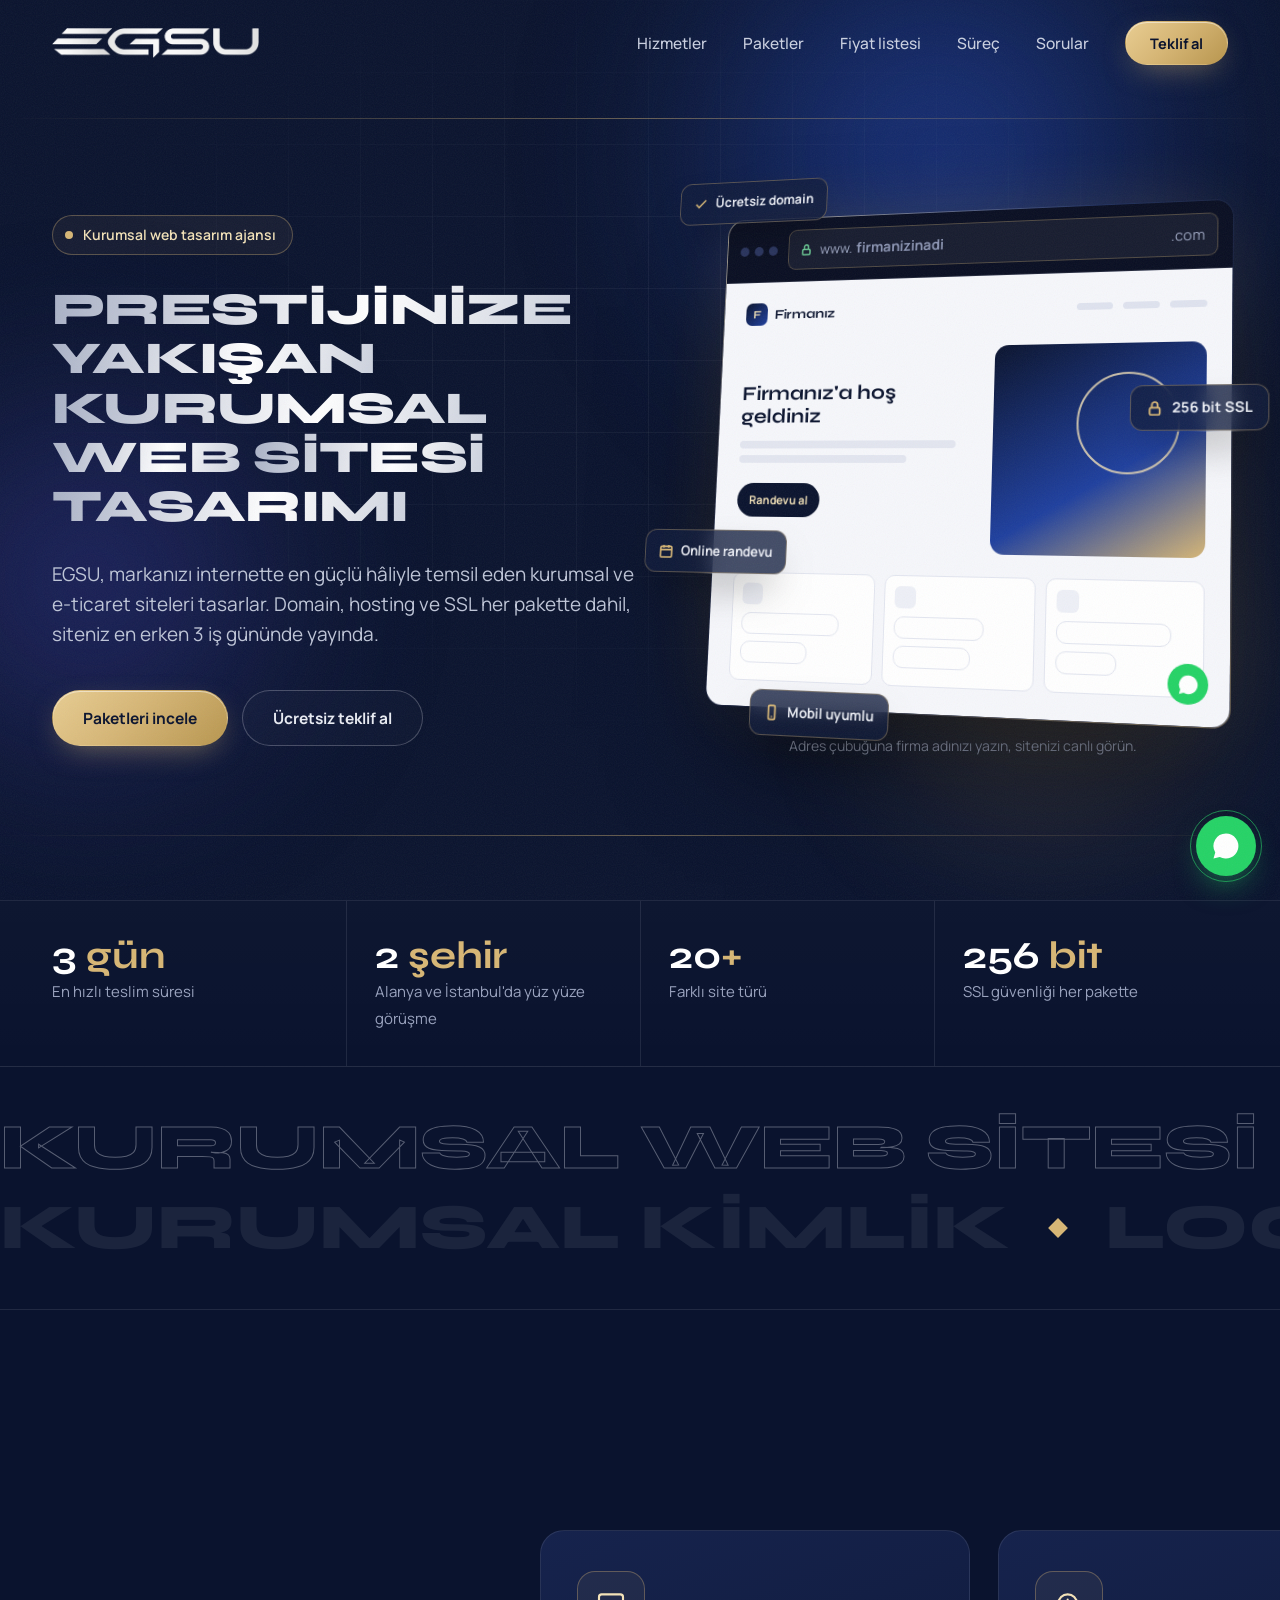
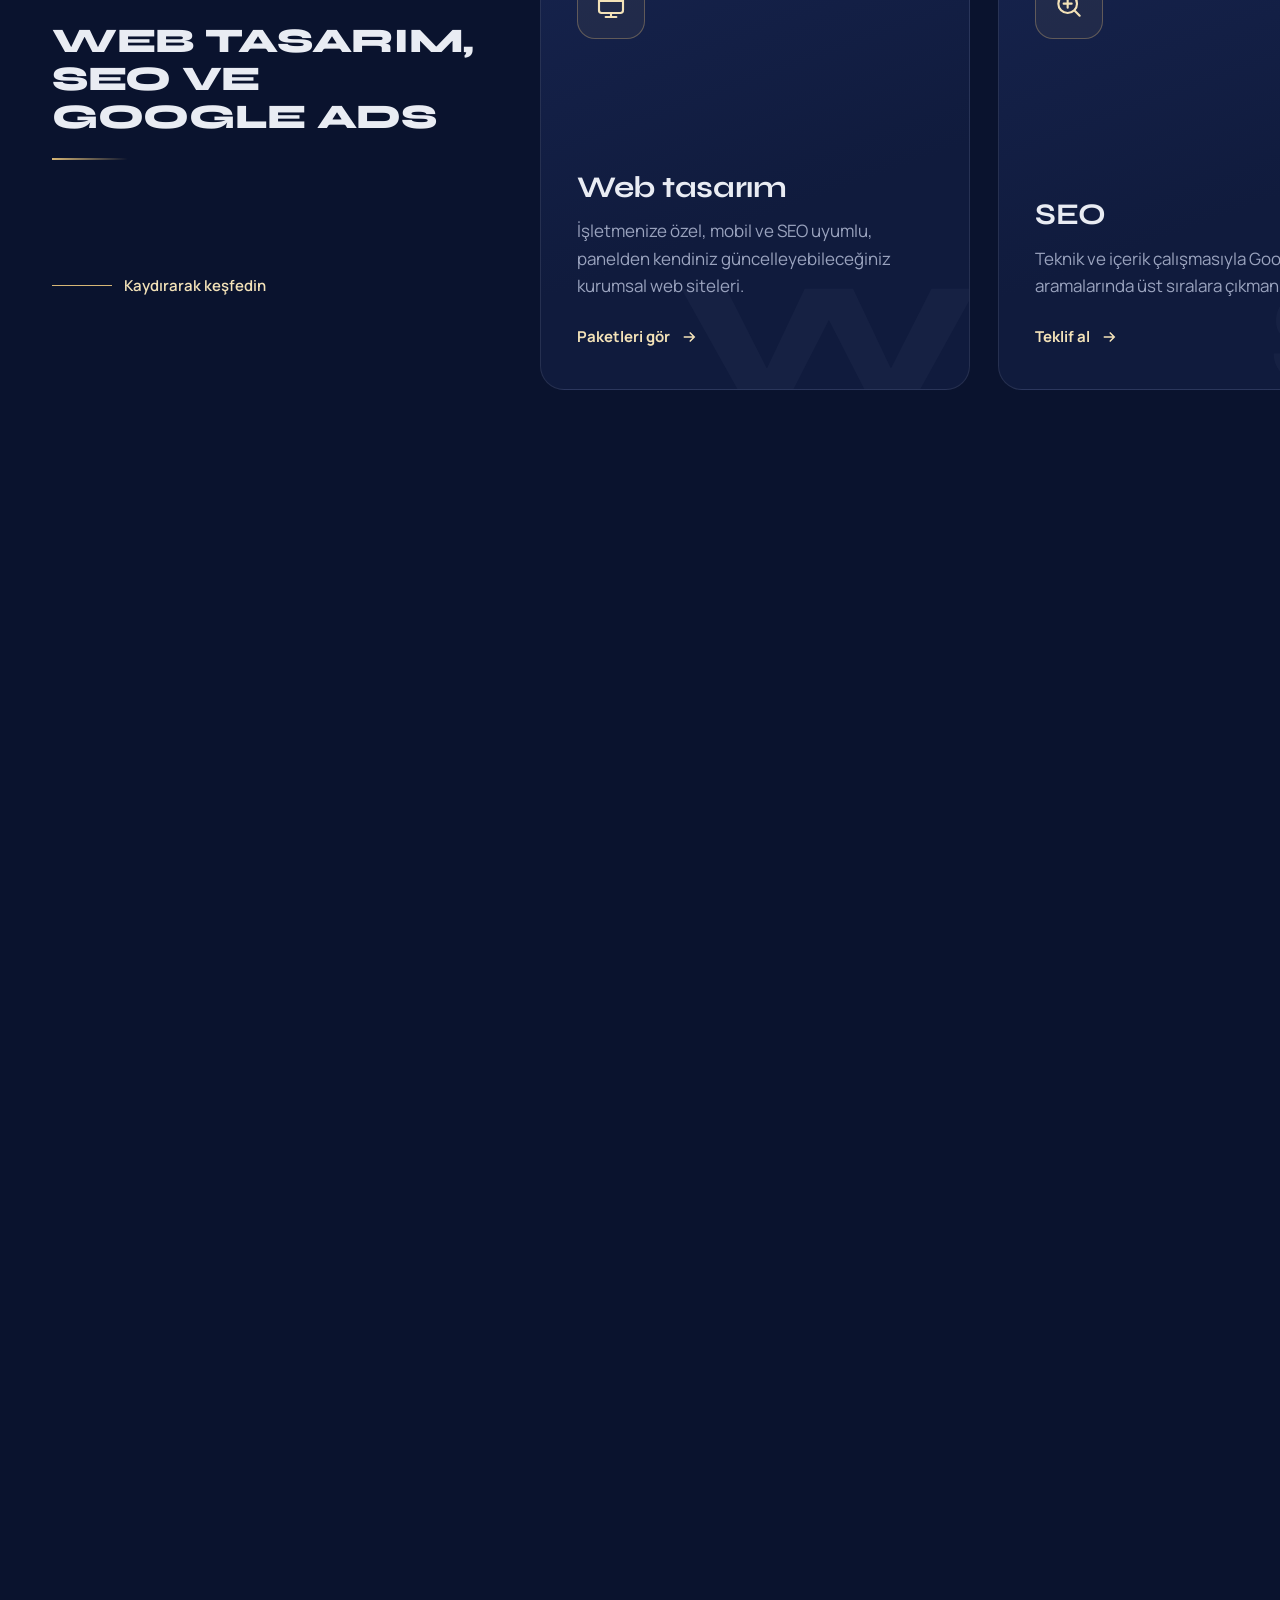
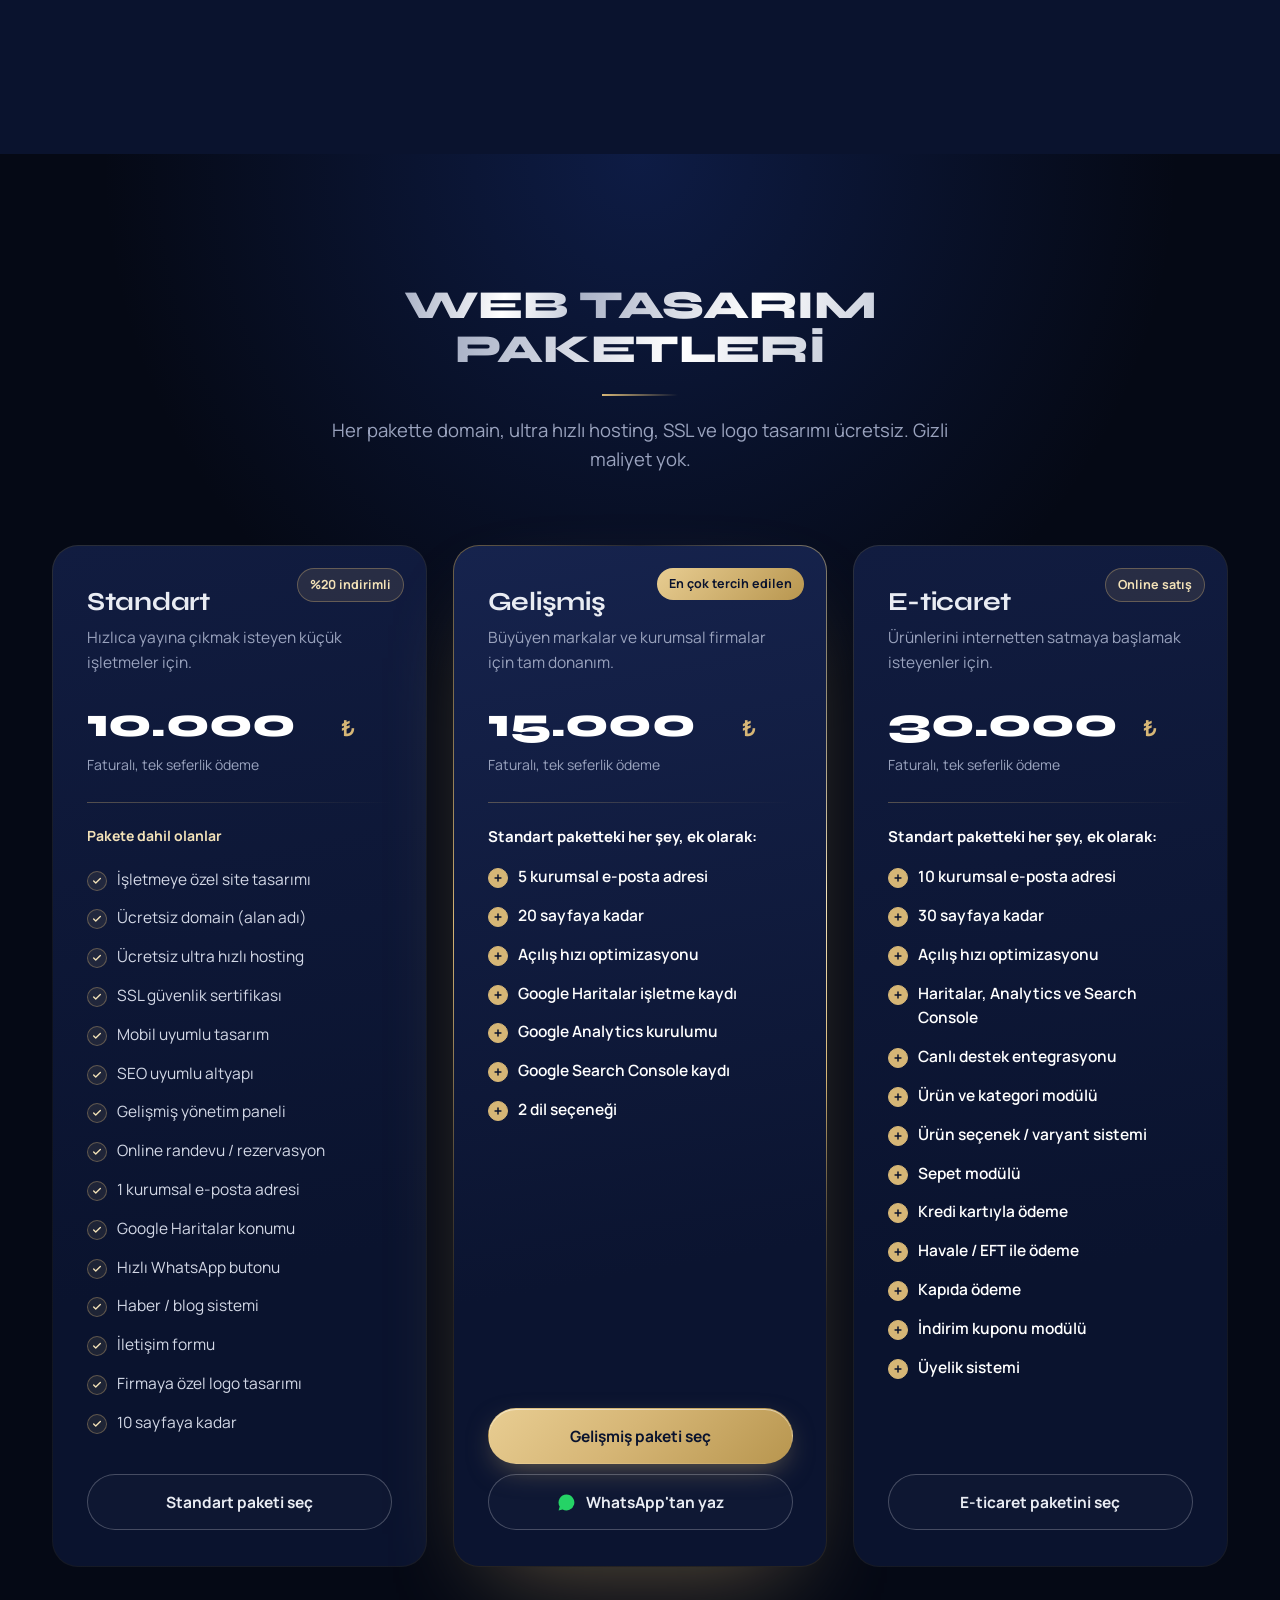
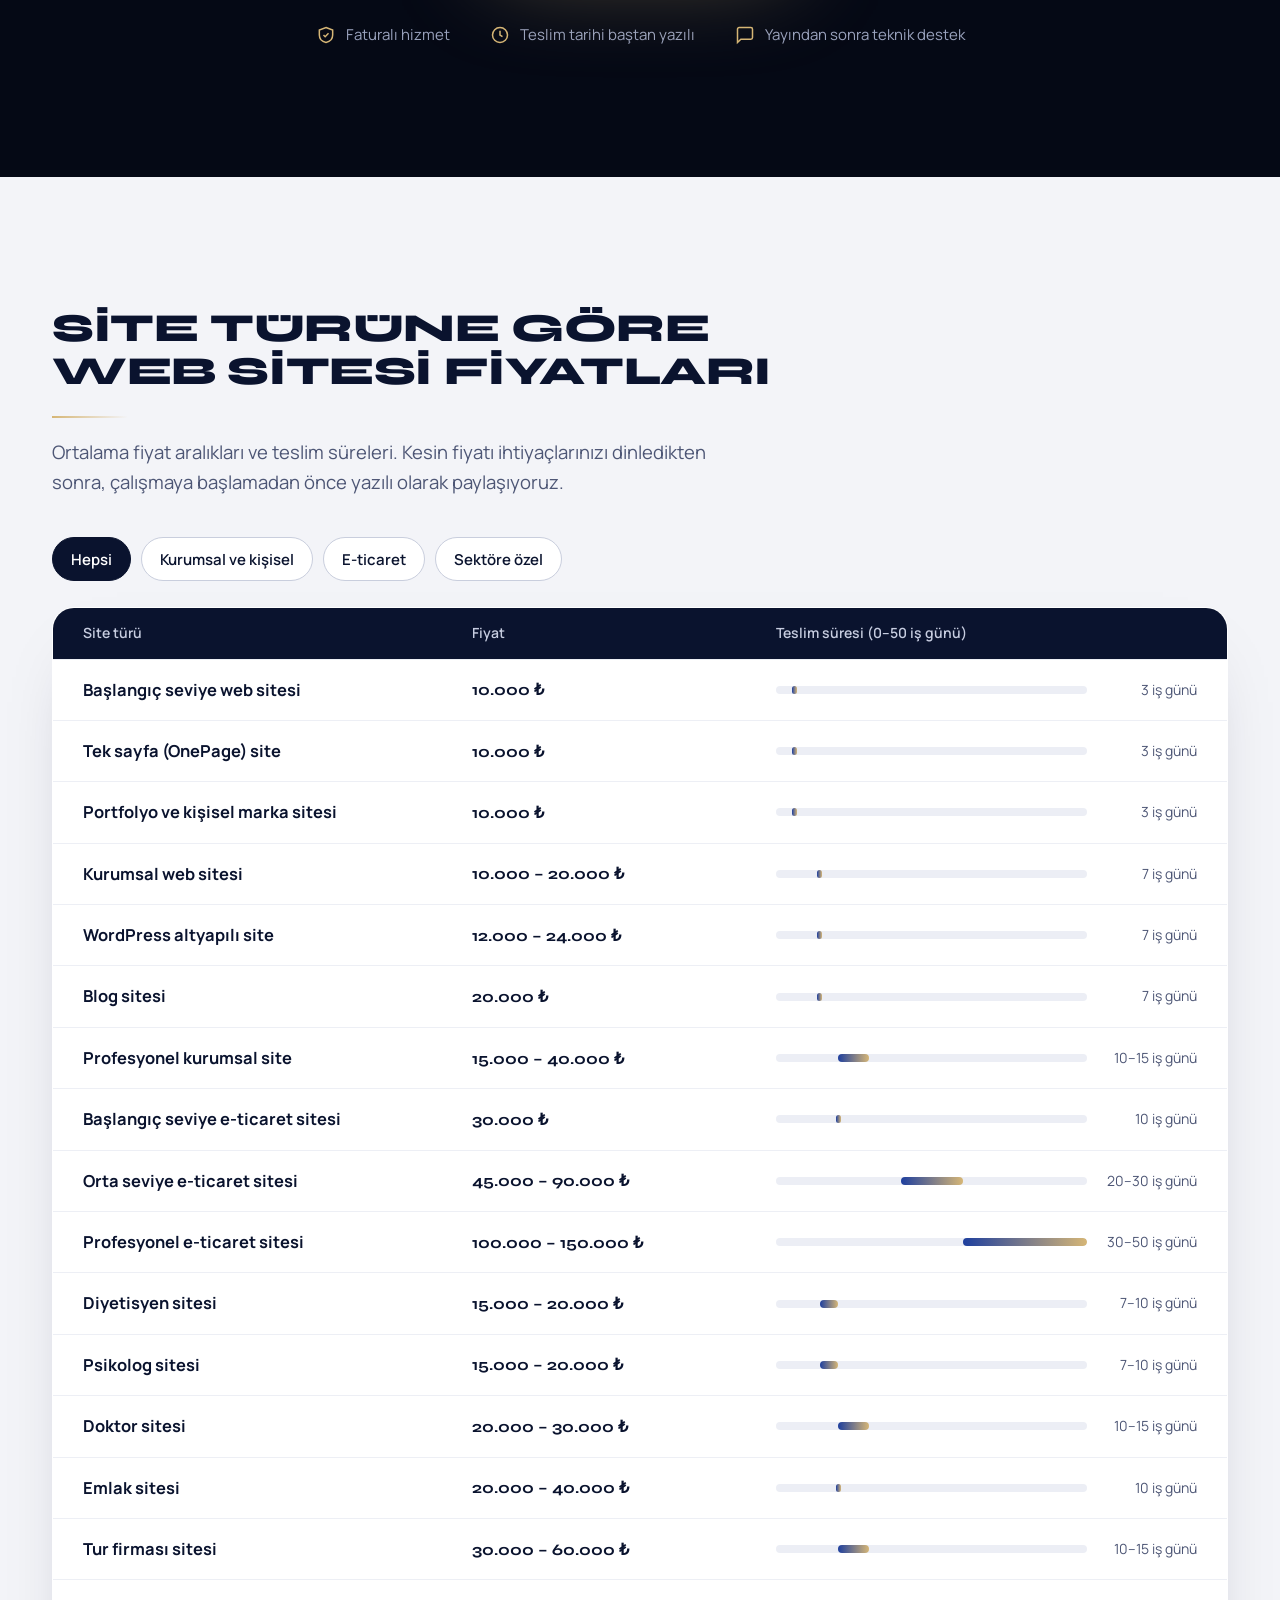
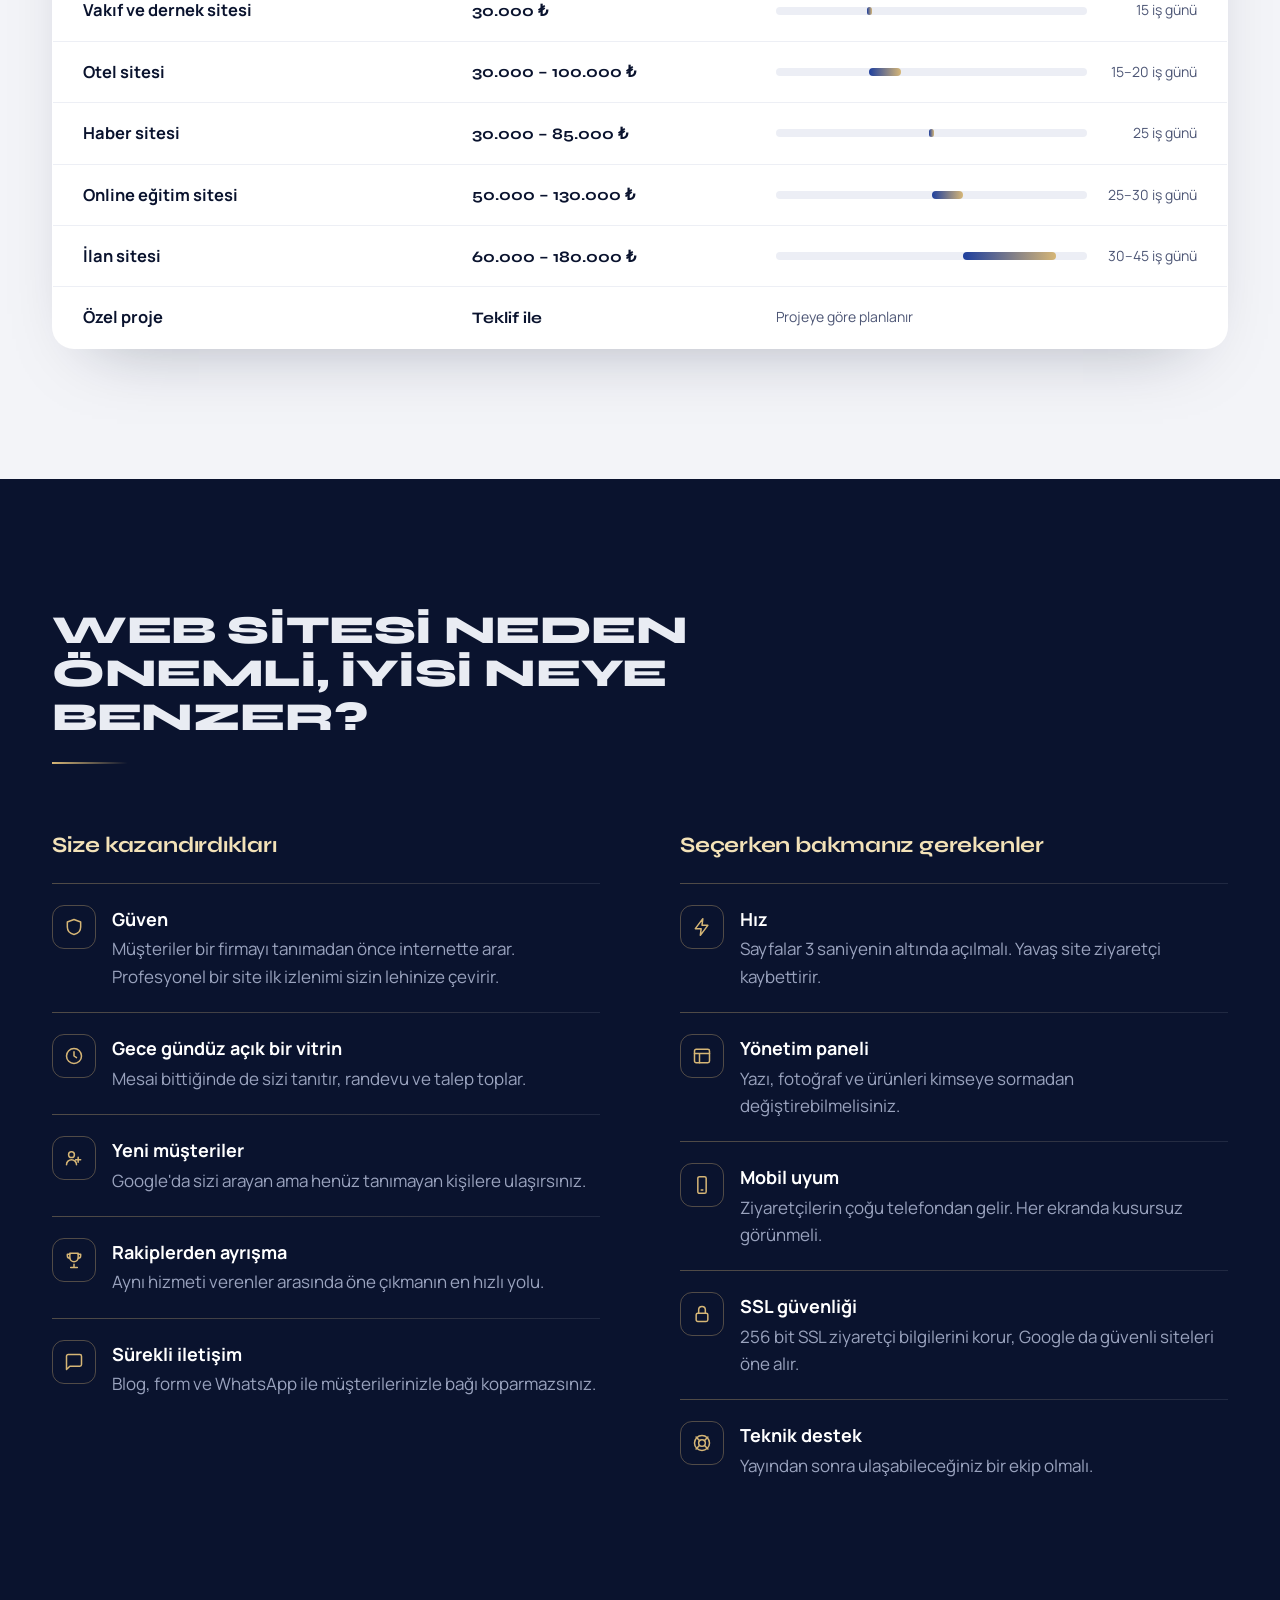
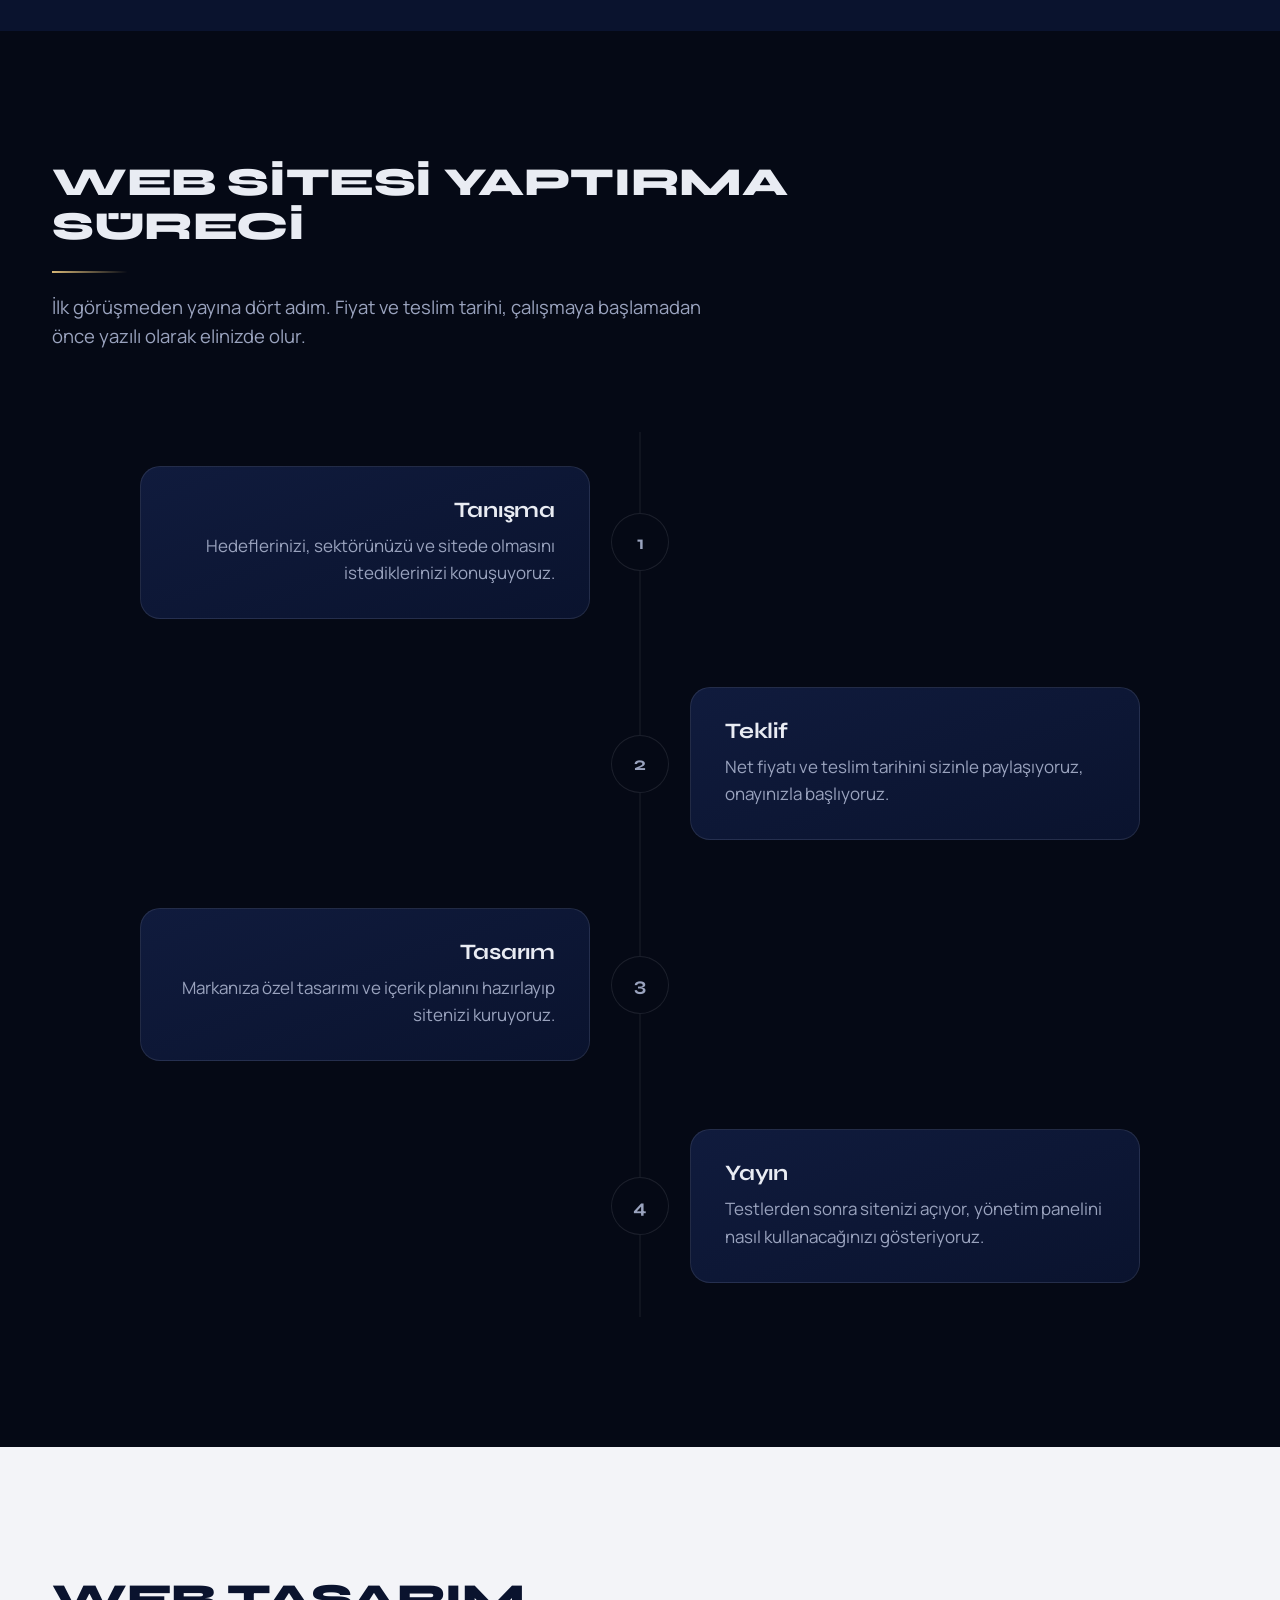
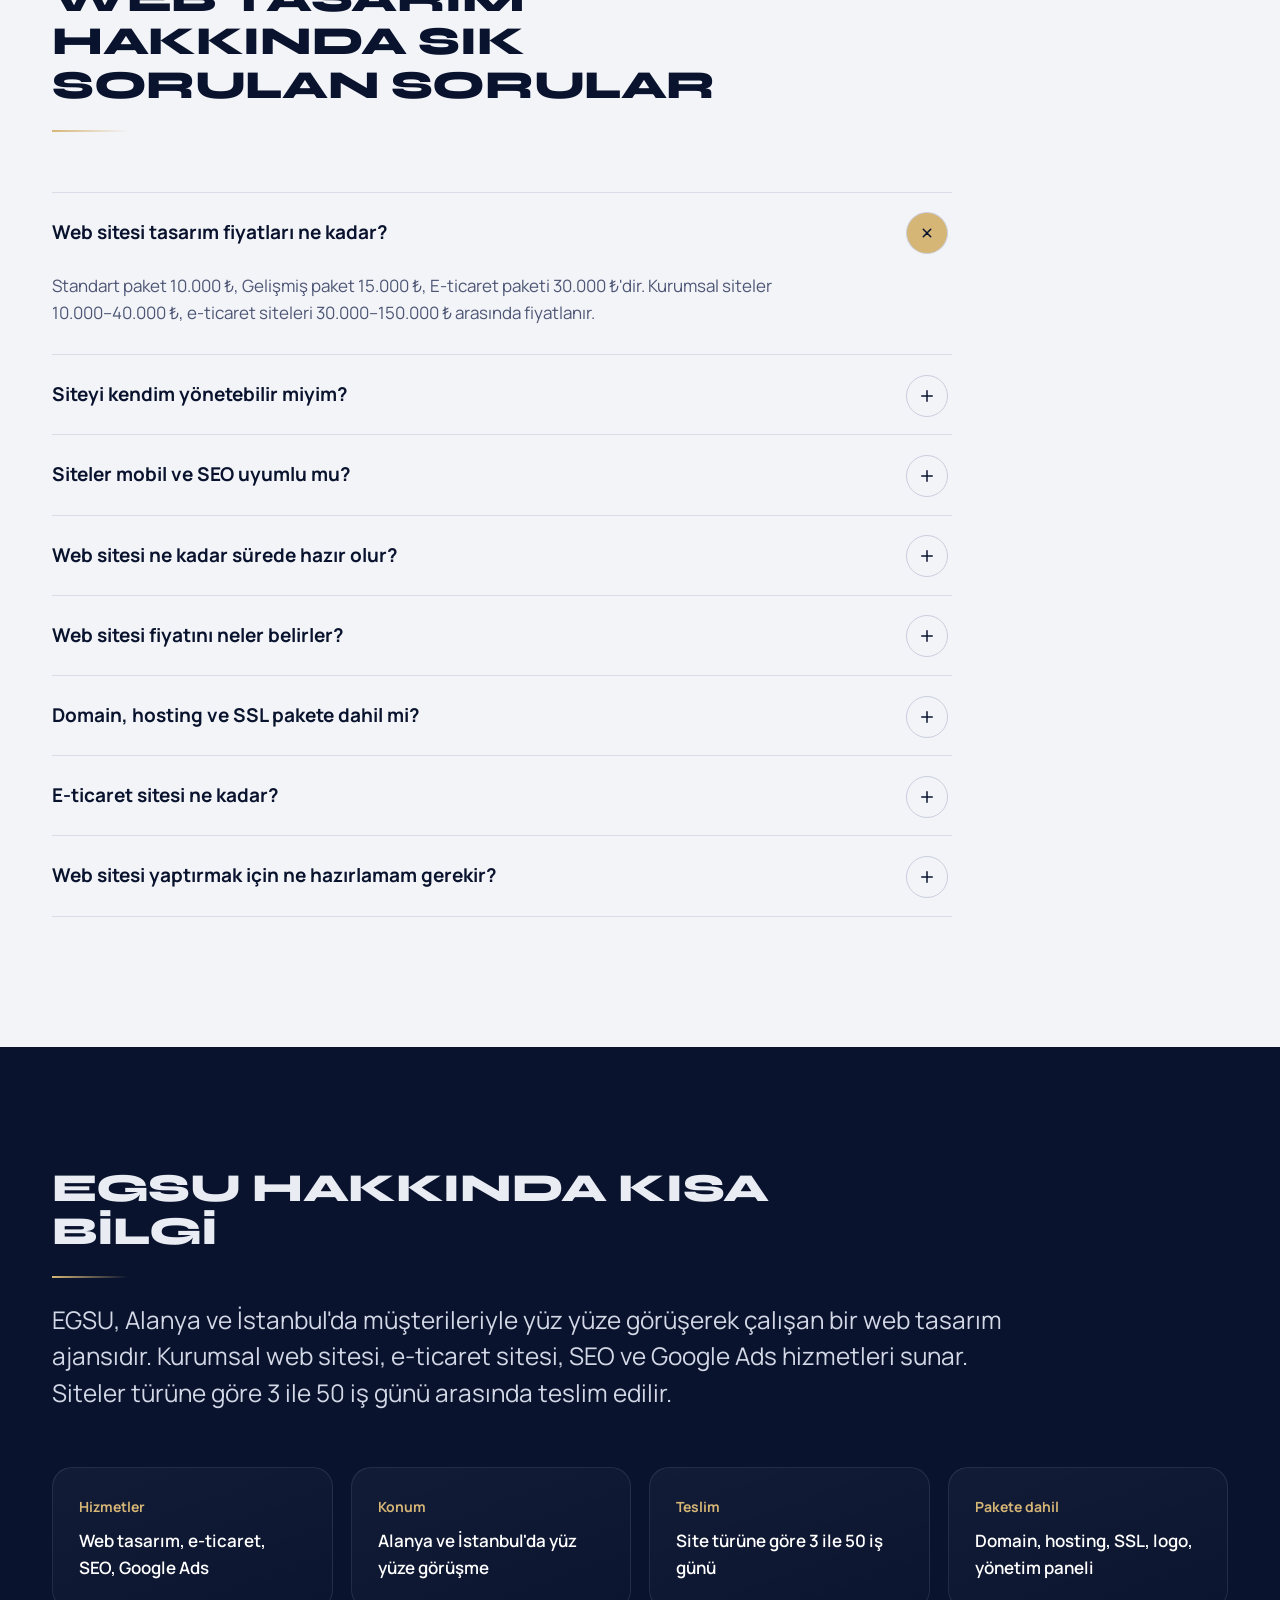
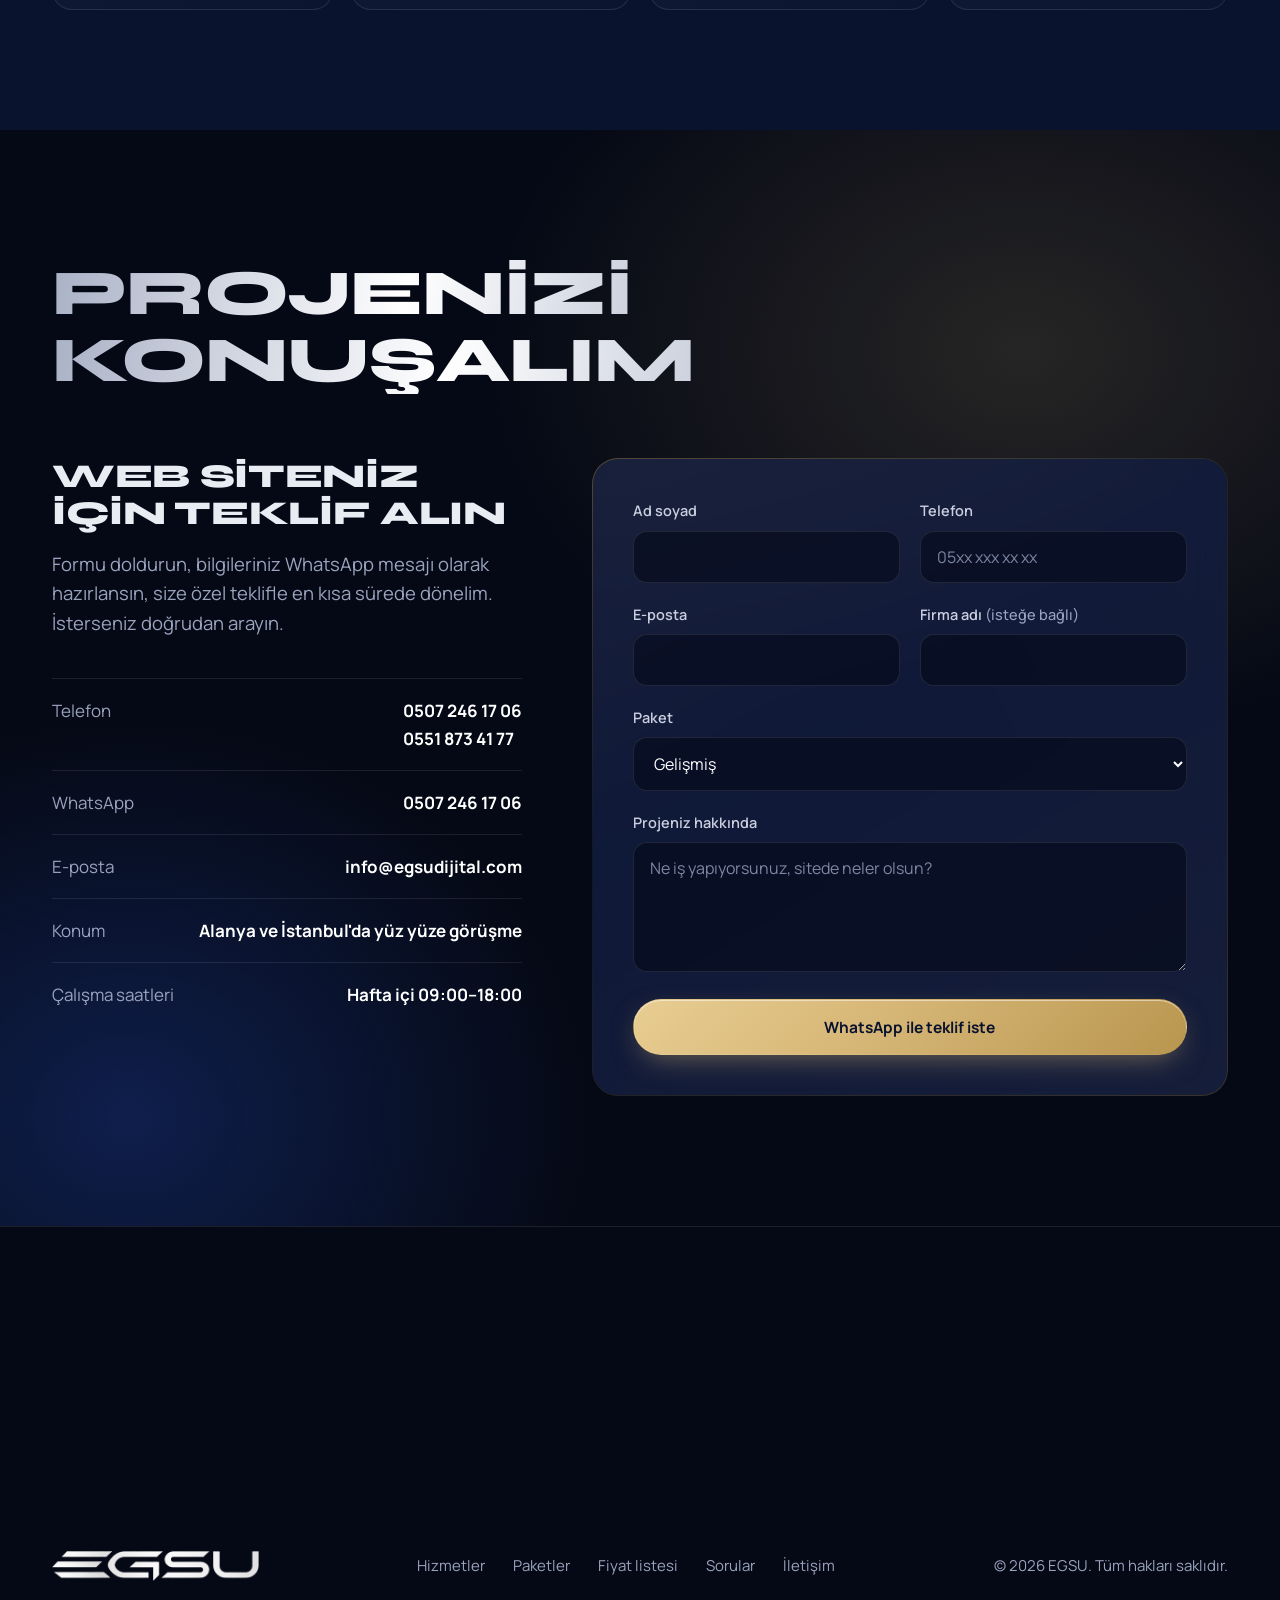
==== commit 2f8f1661: "Paket kartları dar ekranda alt alta, fiyat rakamları ekrana göre ölçekleniyor Co-Authored-By: Claude" ====
--- a/index.html
+++ b/index.html
@@ -337,7 +337,7 @@
 #paketler{background:radial-gradient(ellipse 60% 50% at 50% 0%,rgba(30,63,158,.35),transparent 70%),var(--abyss)}
 .pk-head{text-align:center;display:grid;justify-items:center;margin-bottom:70px}
 .pk-head .sec-p{margin-left:auto;margin-right:auto}
-.plans{display:grid;grid-template-columns:repeat(3,1fr);gap:26px;align-items:stretch}
+.plans{display:grid;grid-template-columns:repeat(3,minmax(0,1fr));gap:26px;align-items:stretch}
 .plan{position:relative;border-radius:26px;padding:1px;background:linear-gradient(160deg,rgba(233,236,243,.16),rgba(233,236,243,.04) 40%,rgba(233,236,243,.08));}
 .plan-in{position:relative;height:100%;border-radius:25px;background:linear-gradient(170deg,#111C40,#0A132E 70%);padding:42px 34px 36px;display:flex;flex-direction:column;overflow:hidden}
 .plan.vip{background:conic-gradient(from var(--a),rgba(214,182,118,.15),var(--gold2),var(--gold),rgba(214,182,118,.15) 40%,rgba(214,182,118,.15) 60%,var(--gold) 85%,rgba(214,182,118,.15));animation:spin 6s linear infinite;box-shadow:0 40px 100px -40px rgba(214,182,118,.45)}
@@ -347,7 +347,7 @@
 .badge.soft{background:rgba(214,182,118,.12);color:var(--gold2);border:1px solid var(--line2)}
 .plan h3{font-size:26px;font-weight:700}
 .plan .for{color:var(--mute);margin:10px 0 28px;font-size:15.5px;min-height:50px}
-.amount{display:flex;align-items:baseline;gap:8px;font-variant-numeric:tabular-nums;font:800 clamp(44px,4vw,60px)/1 Syne,"Arial Black",sans-serif;letter-spacing:-.02em;color:#fff}
+.amount{display:flex;align-items:baseline;gap:8px;font-variant-numeric:tabular-nums;font:800 clamp(34px,3.2vw,52px)/1 Syne,"Arial Black",sans-serif;letter-spacing:-.02em;color:#fff}
 .amount .num{display:inline-block;min-width:5.6ch;text-align:left}
 .amount span+span{font:700 22px Manrope,system-ui,sans-serif;color:var(--gold)}
 .vat{font-size:14px;color:var(--mute);margin:10px 0 26px}
@@ -478,9 +478,10 @@
 .js.ready:not(.rm) [data-split].in .w>span{transform:none}
 
 @media (prefers-reduced-motion:reduce){*{animation:none!important;transition:none!important}}
+@media(max-width:1100px){.plans{grid-template-columns:minmax(0,1fr);max-width:560px;margin:0 auto}}
 @media(max-width:1000px){
   .hero .wrap,.ct,.duo{grid-template-columns:1fr;gap:64px}
-  .plans{grid-template-columns:1fr;max-width:560px;margin:0 auto}
+  .plans{grid-template-columns:minmax(0,1fr);max-width:560px;margin:0 auto}
   .stats .wrap{grid-template-columns:1fr 1fr}
   .stat:nth-child(3){border-left:0;padding-left:0}
   .stat{border-top:1px solid var(--line)}
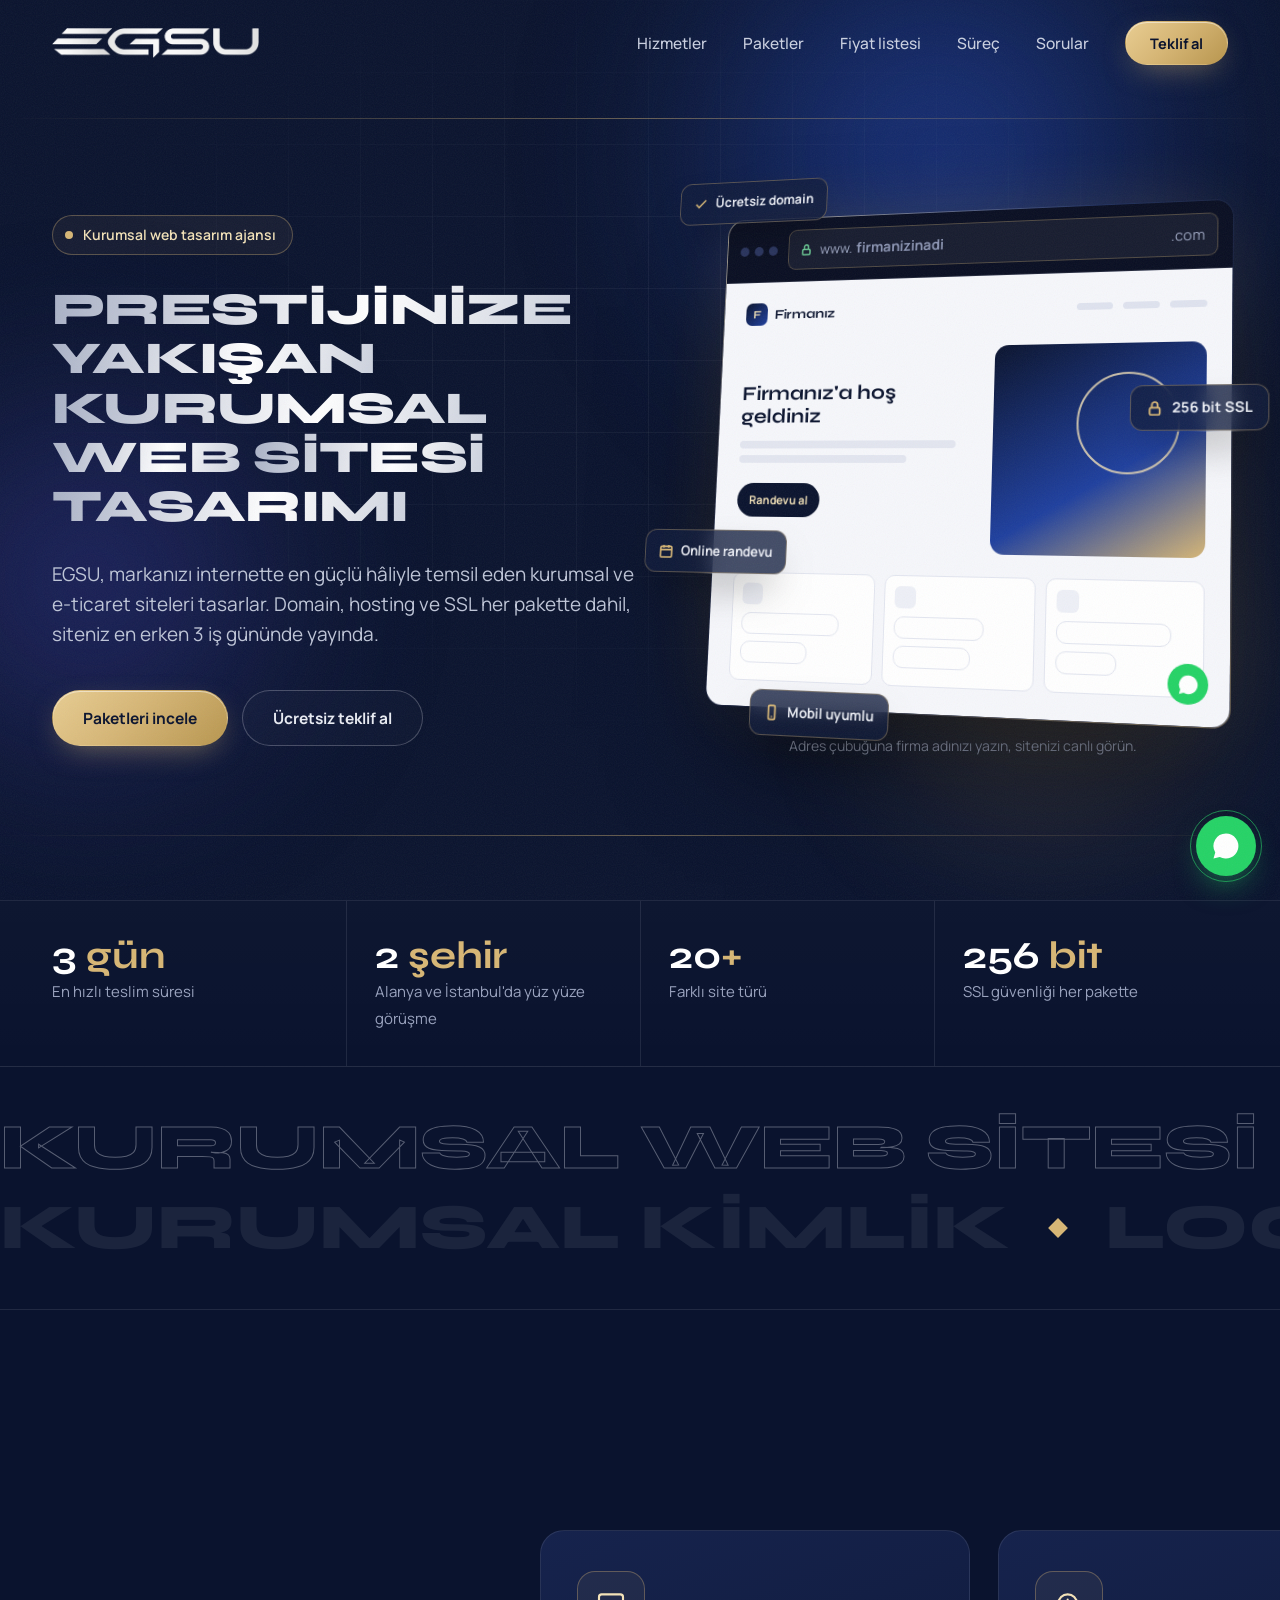
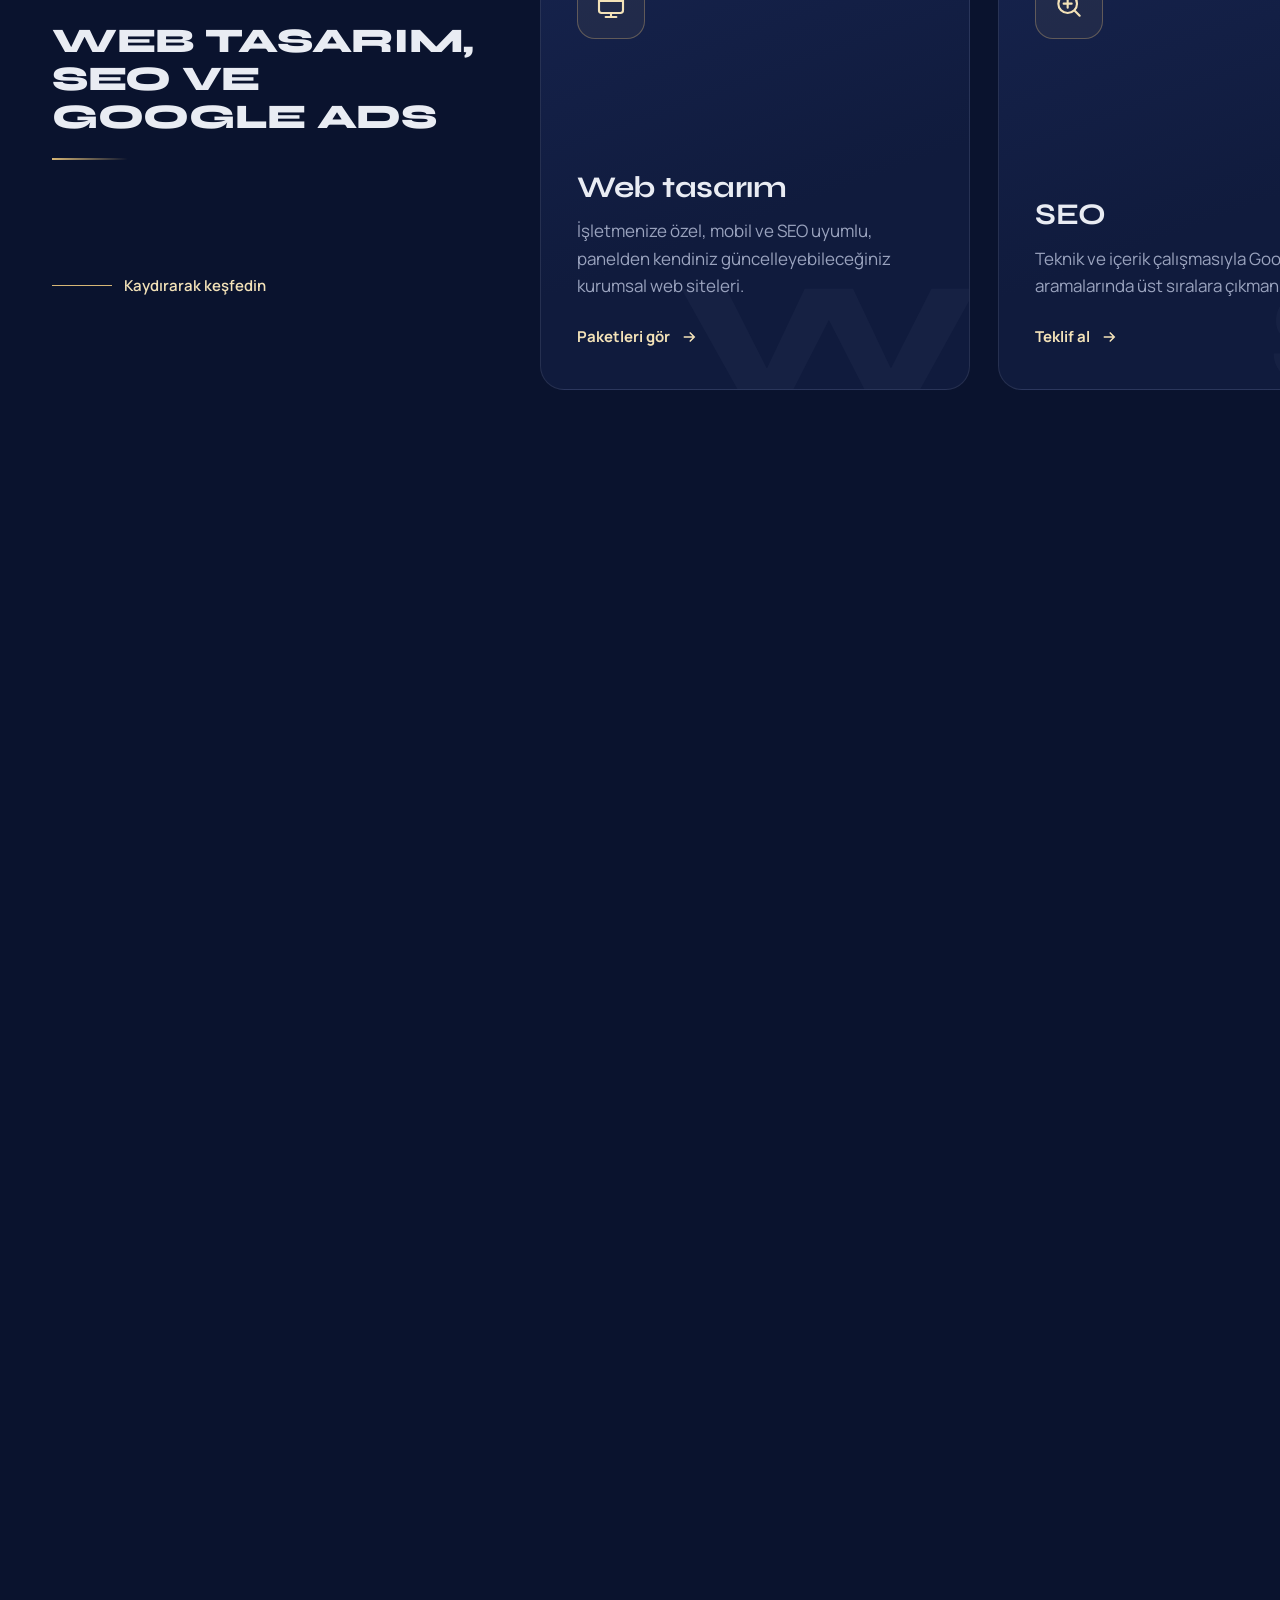
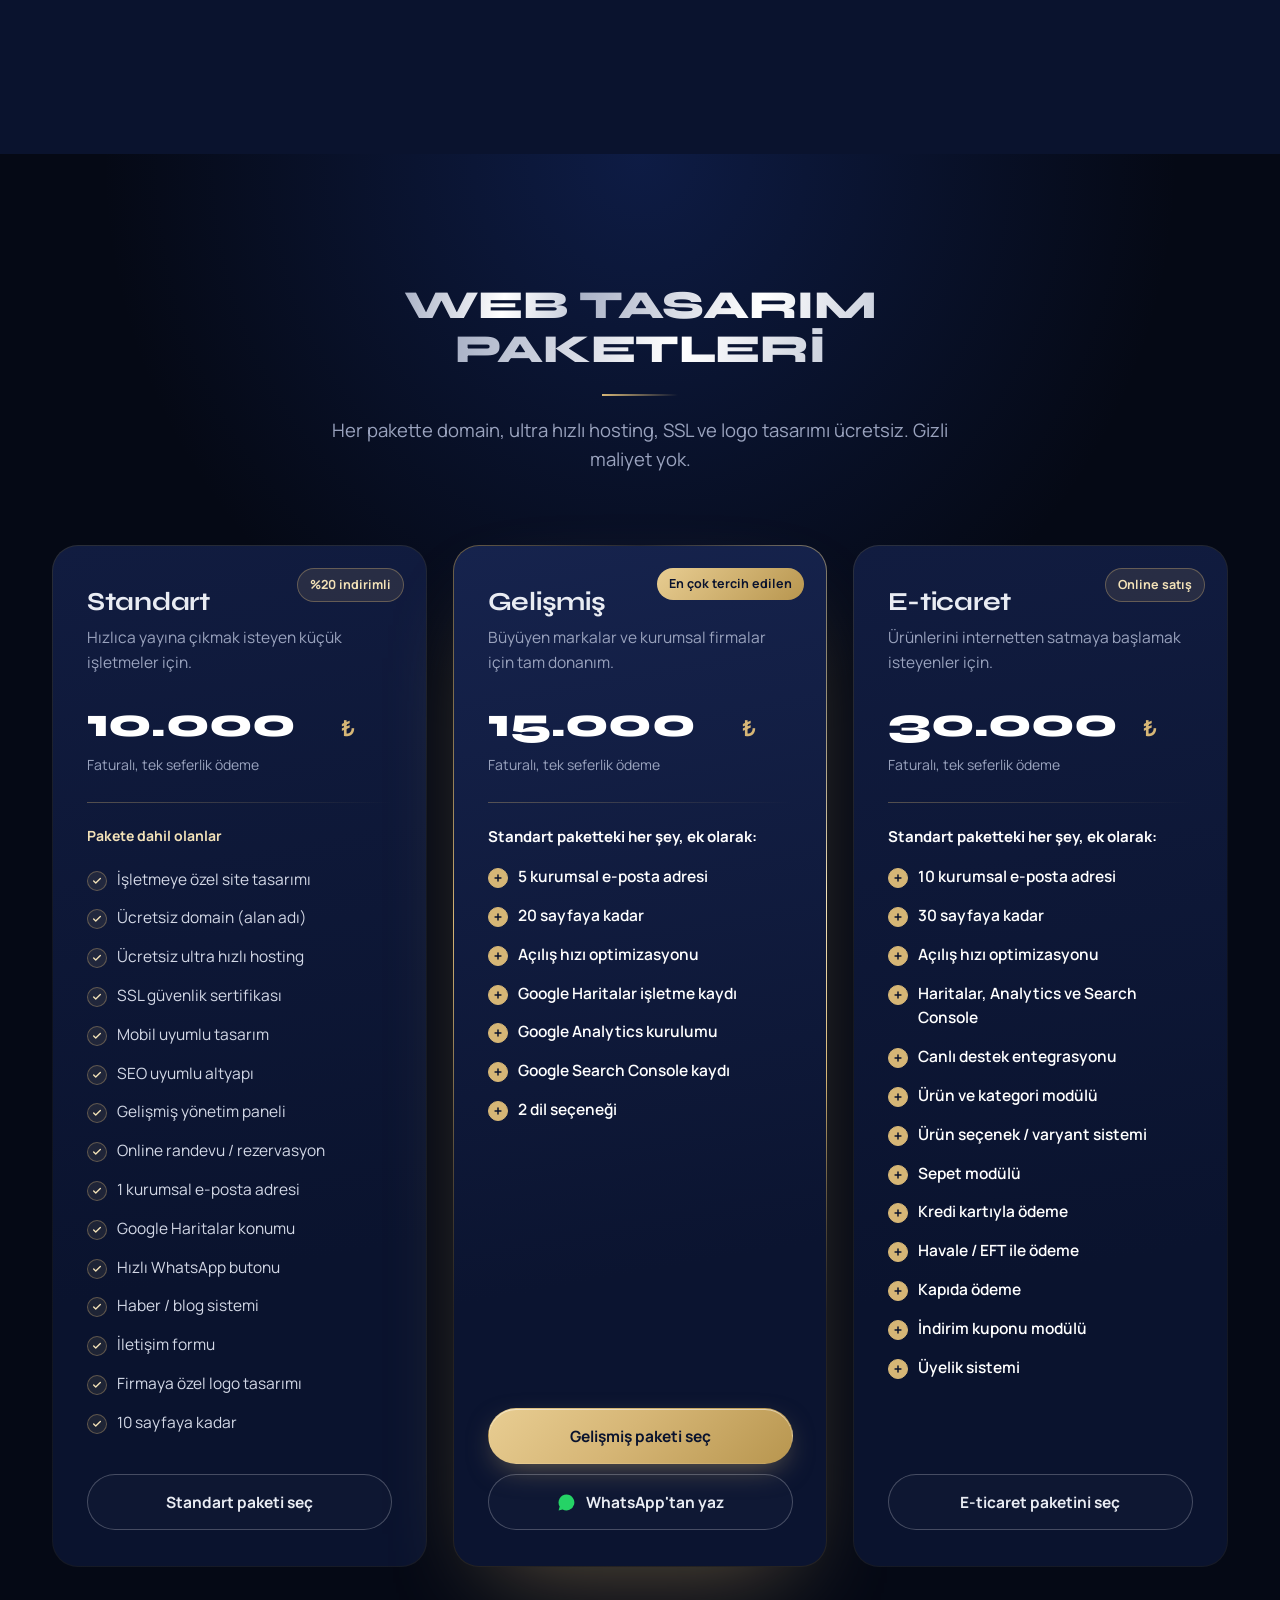
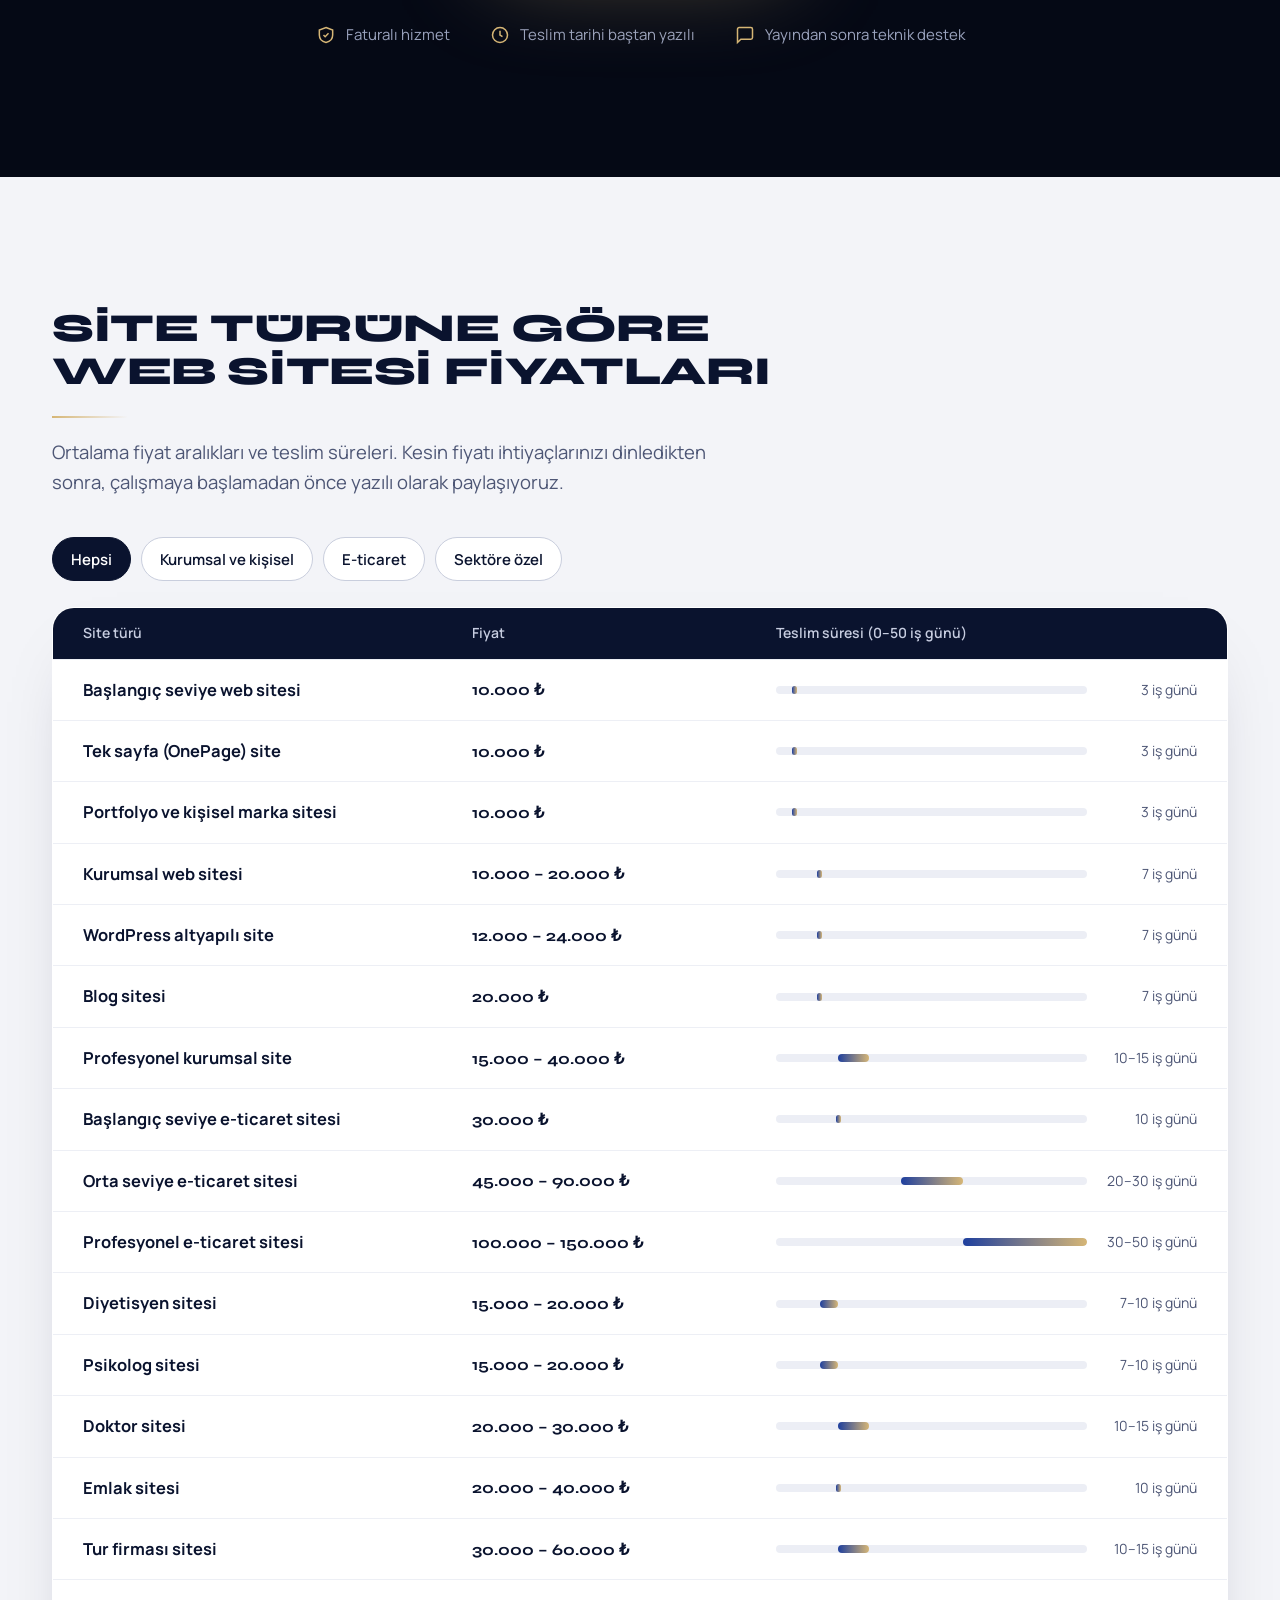
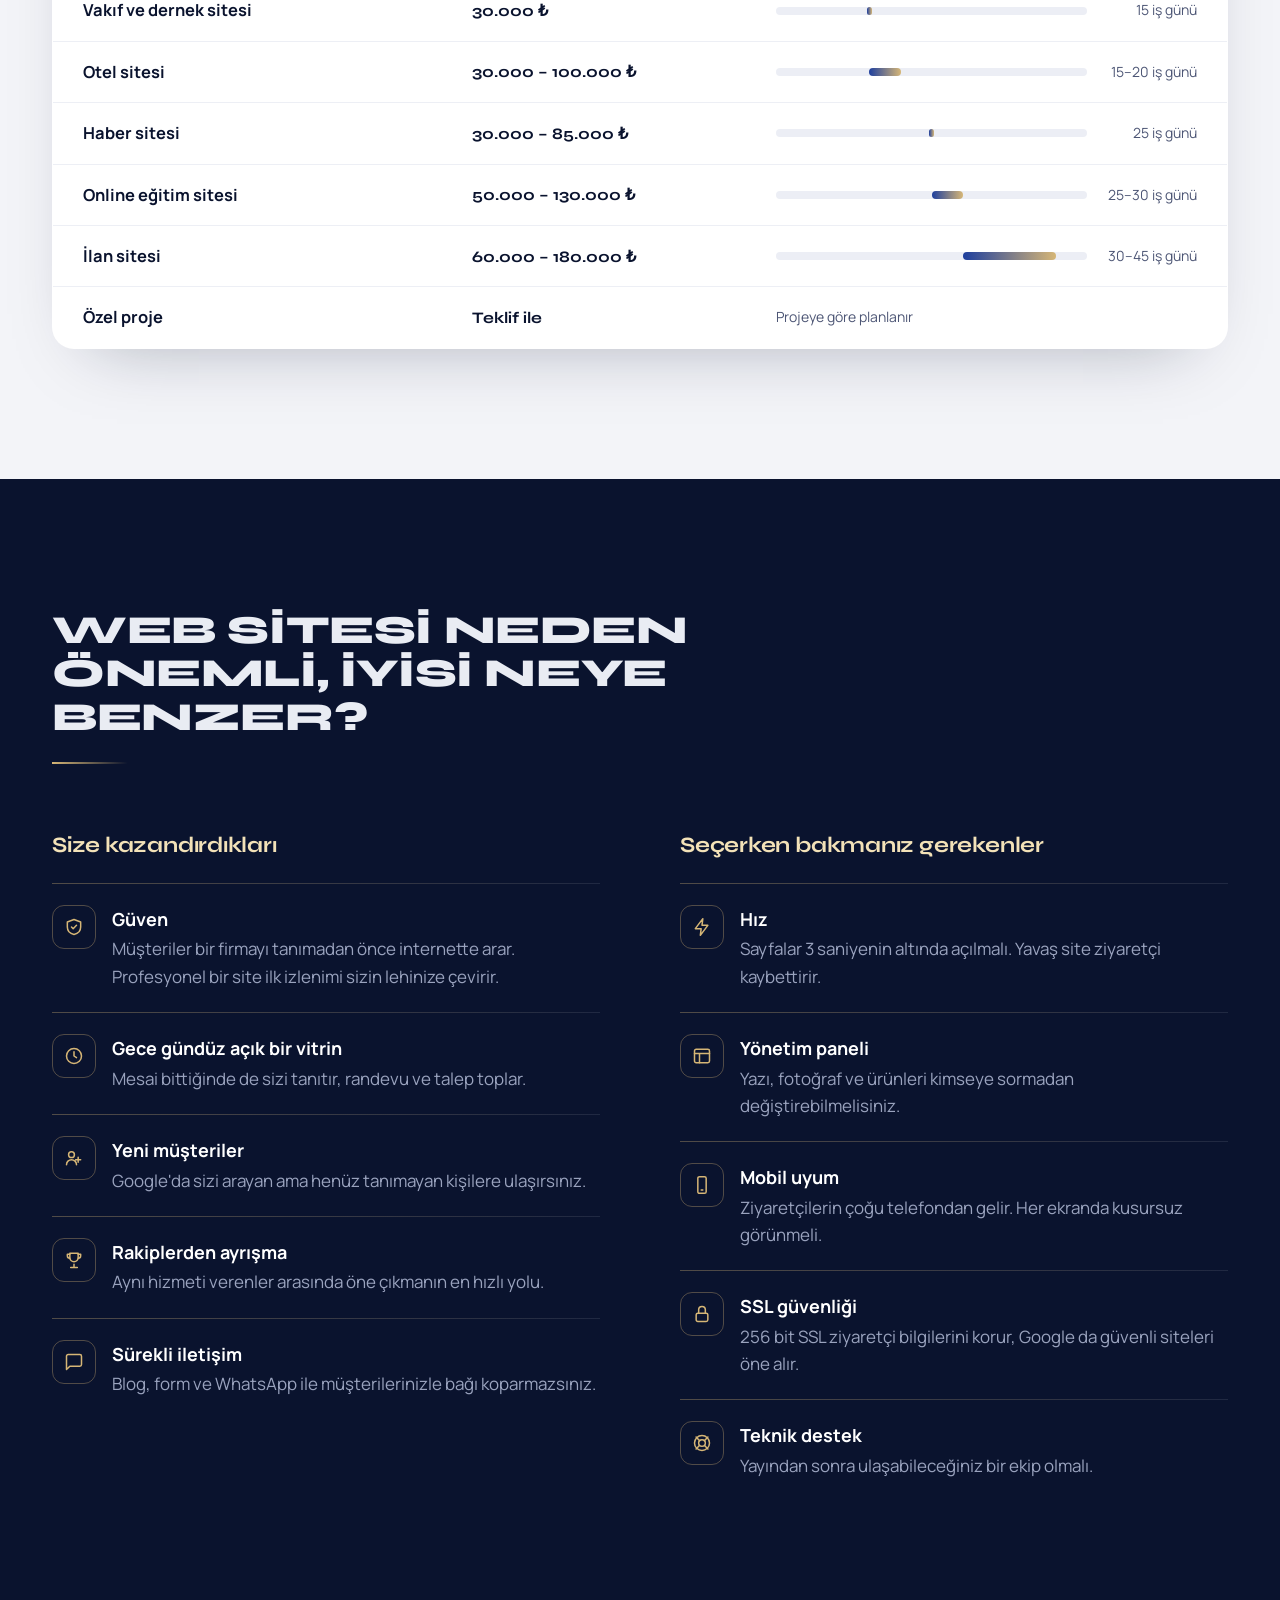
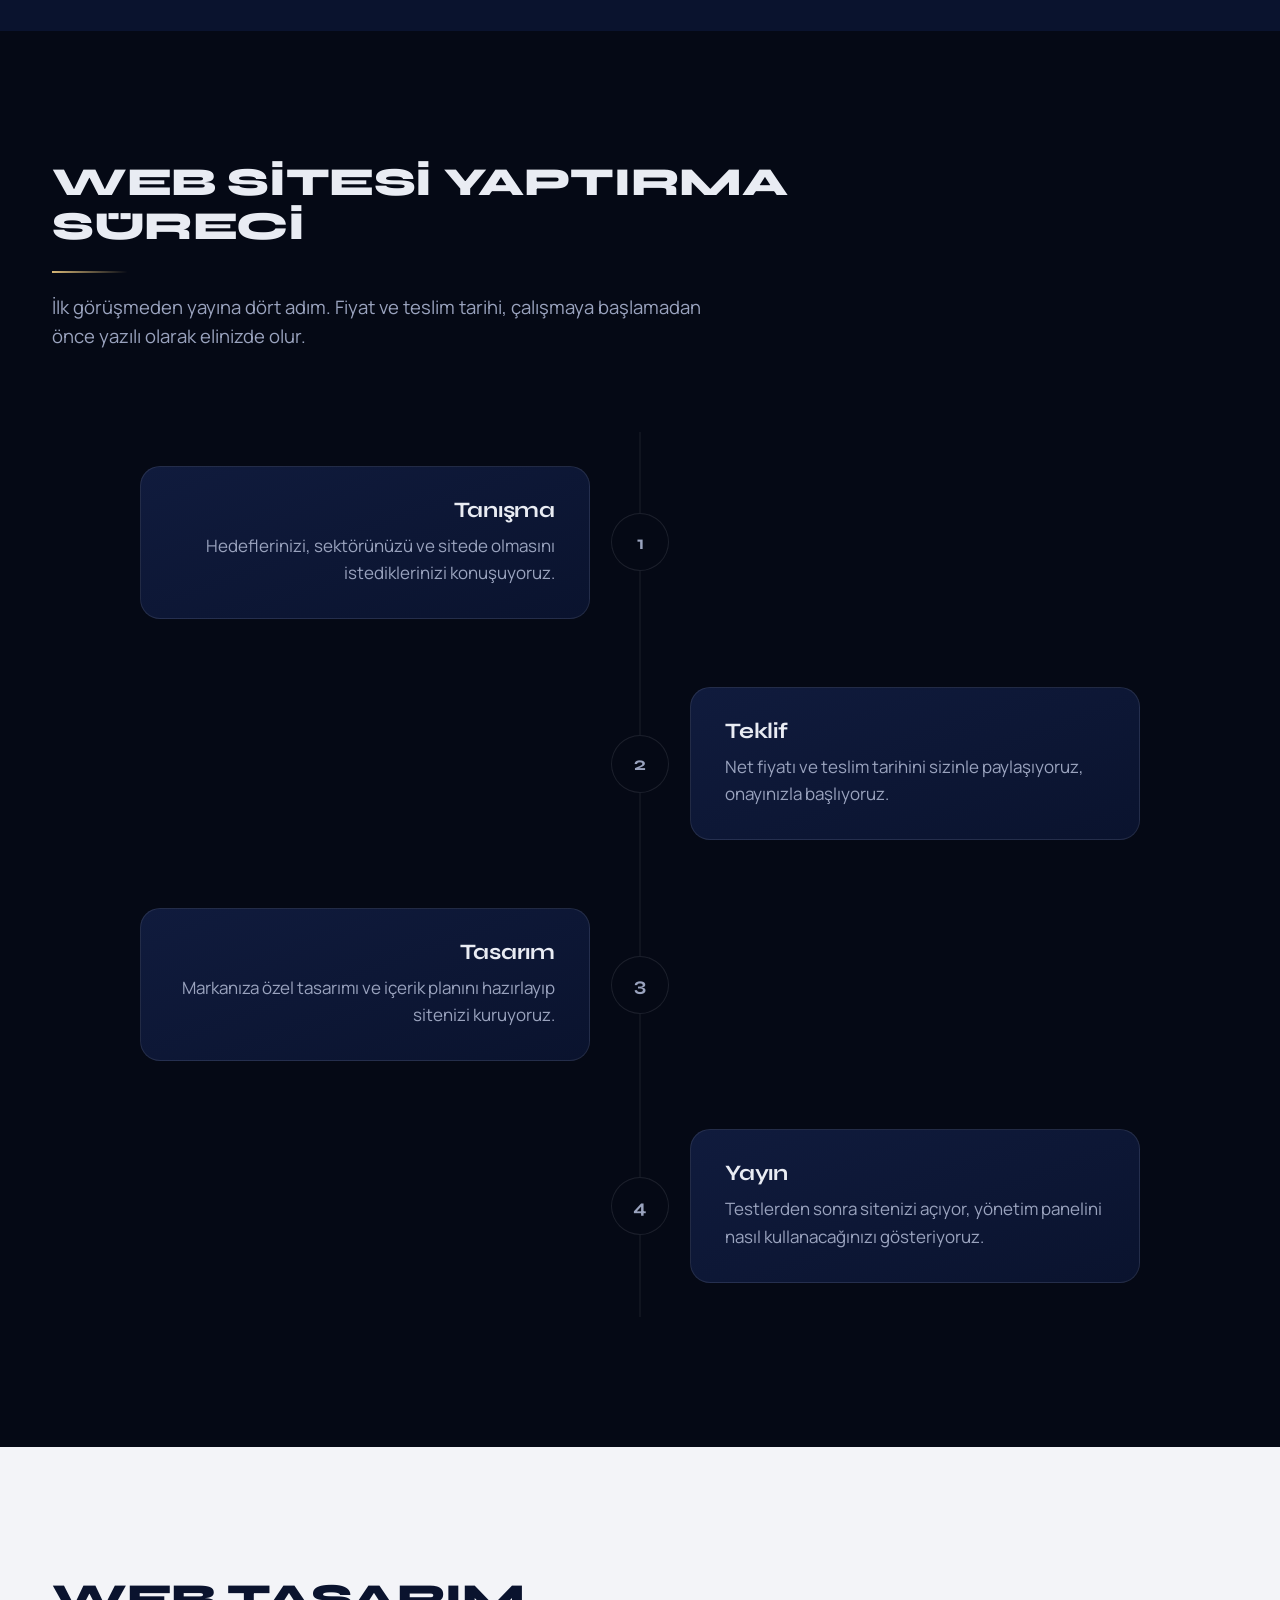
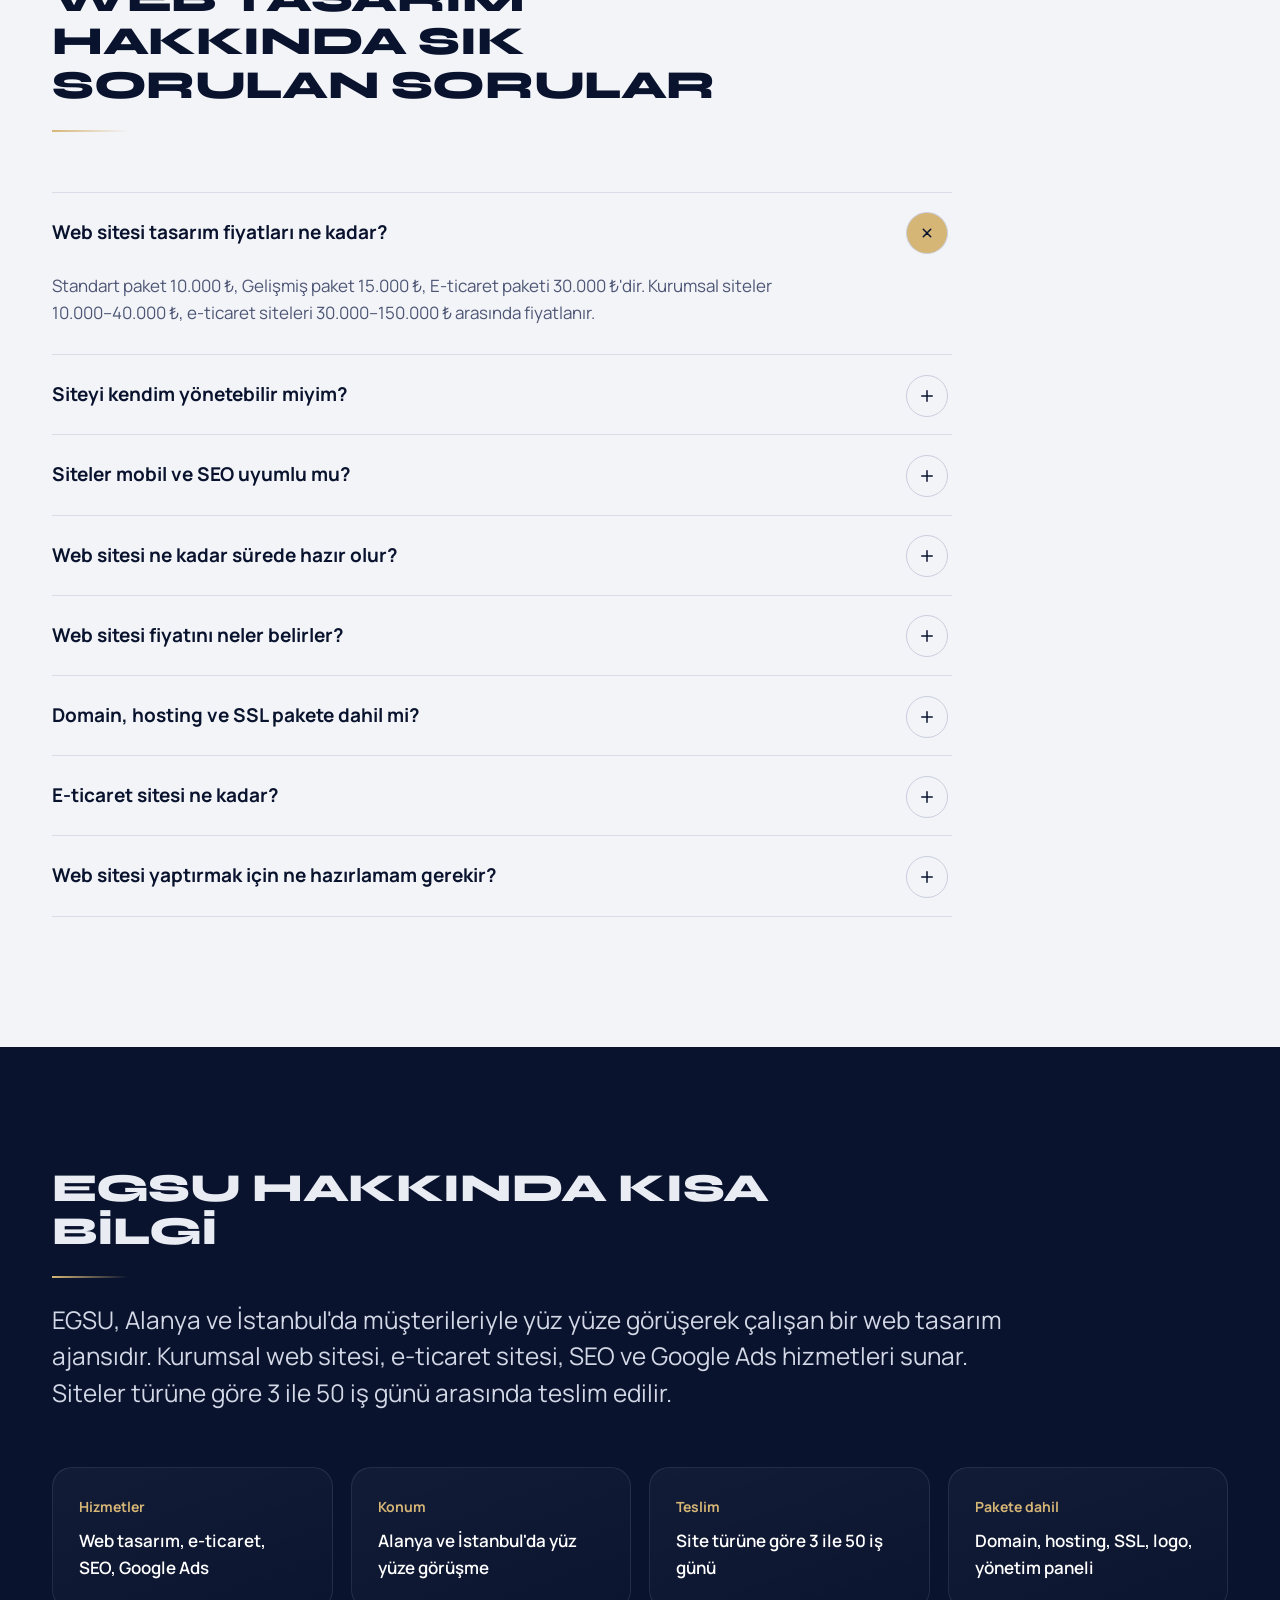
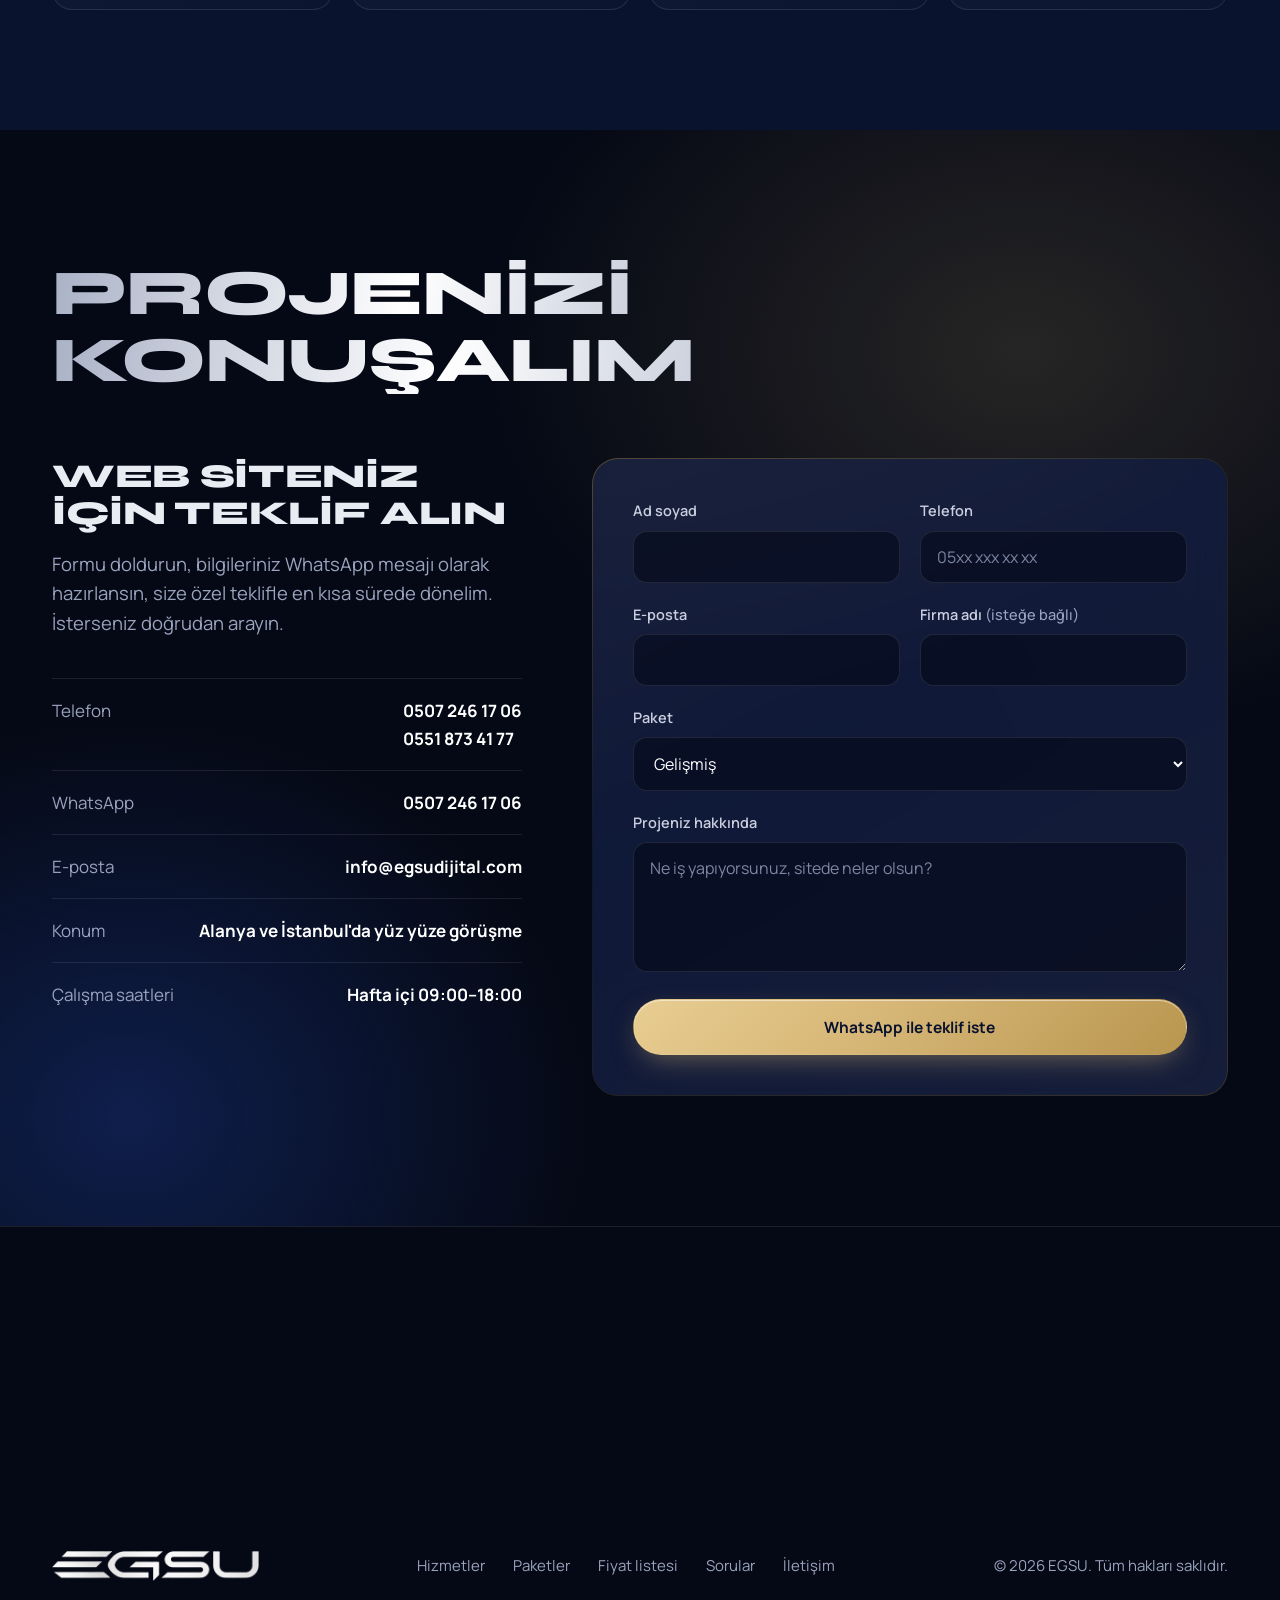
==== commit 4af9b14d: "Yönetim paneli, referanslar sayfası ve hız iyileştirmeleri İçerik data/site.json'a taşındı, sayfalar" ====
--- a/index.html
+++ b/index.html
@@ -2,7 +2,7 @@
 <html lang="tr">
 <head>
 <meta charset="UTF-8">
-<script>document.documentElement.classList.add('js');if(window.matchMedia&&matchMedia('(prefers-reduced-motion: reduce)').matches)document.documentElement.classList.add('rm')</script>
+<script>(function(h){h.classList.add('js');if(window.matchMedia&&matchMedia('(prefers-reduced-motion: reduce)').matches)h.classList.add('rm');try{if(innerWidth<=768||sessionStorage.getItem('egsu-pre'))h.classList.add('nopre');sessionStorage.setItem('egsu-pre','1')}catch(e){h.classList.add('nopre')}})(document.documentElement)</script>
 <meta name="viewport" content="width=device-width, initial-scale=1">
 <title>Web Sitesi Tasarımı ve Fiyatları 2026 | EGSU</title>
 <meta name="description" content="EGSU kurumsal web sitesi, e-ticaret, SEO ve Google Ads hizmetleri sunar. Domain, hosting ve SSL her pakette dahil, siteniz en erken 3 iş gününde yayında. Ücretsiz teklif alın.">
@@ -29,122 +29,19 @@
 <meta name="twitter:image" content="https://egsudijital.com/og-image.jpg?v=5">
 <meta name="twitter:title" content="Web Sitesi Tasarım Fiyatları 2026 | EGSU">
 <meta name="twitter:description" content="Kurumsal web sitesi, e-ticaret, SEO ve Google Ads. Domain, hosting ve SSL her pakette dahil.">
-<link rel="icon" href="favicon.ico" sizes="any">
-<link rel="icon" type="image/png" sizes="48x48" href="favicon-48.png">
-<link rel="icon" type="image/png" sizes="512x512" href="favicon-512.png">
-<link rel="apple-touch-icon" href="apple-touch-icon.png">
-<link rel="preload" as="image" href="logo.webp" type="image/webp">
+<link rel="icon" href="/favicon.ico" sizes="any">
+<link rel="icon" type="image/png" sizes="48x48" href="/favicon-48.png">
+<link rel="icon" type="image/png" sizes="512x512" href="/favicon-512.png">
+<link rel="apple-touch-icon" href="/apple-touch-icon.png">
+<link rel="preload" as="image" href="/logo.webp" type="image/webp" fetchpriority="high">
 <link rel="preconnect" href="https://fonts.googleapis.com">
 <link rel="preconnect" href="https://fonts.gstatic.com" crossorigin>
 <link rel="preload" as="style" href="https://fonts.googleapis.com/css2?family=Syne:wght@600;700;800&family=Manrope:wght@400;500;600;700&display=swap">
 <script>(function(){var l=document.createElement('link');l.rel='stylesheet';l.href='https://fonts.googleapis.com/css2?family=Syne:wght@600;700;800&family=Manrope:wght@400;500;600;700&display=swap';document.head.appendChild(l)})();</script>
 <noscript><link rel="stylesheet" href="https://fonts.googleapis.com/css2?family=Syne:wght@600;700;800&family=Manrope:wght@400;500;600;700&display=swap"></noscript>
-
 <script type="application/ld+json">
-{
-  "@context": "https://schema.org",
-  "@graph": [
-    {
-      "@type": ["ProfessionalService", "LocalBusiness"],
-      "@id": "https://egsudijital.com/#isletme",
-      "name": "EGSU",
-      "description": "EGSU, Alanya ve İstanbul'da müşterileriyle yüz yüze görüşerek çalışan bir web tasarım ajansıdır. Kurumsal web sitesi, e-ticaret sitesi, SEO ve Google Ads hizmetleri sunar. Domain, hosting ve SSL her pakette dahildir.",
-      "url": "https://egsudijital.com/",
-      "logo": "https://egsudijital.com/logo.png",
-      "image": "https://egsudijital.com/og-image.jpg",
-      "telephone": "+90-507-246-17-06",
-      "contactPoint": [
-        { "@type": "ContactPoint", "telephone": "+90-507-246-17-06", "contactType": "customer service", "areaServed": "TR", "availableLanguage": "Turkish" },
-        { "@type": "ContactPoint", "telephone": "+90-551-873-41-77", "contactType": "sales", "areaServed": "TR", "availableLanguage": "Turkish" }
-      ],
-      "email": "info@egsudijital.com",
-      "priceRange": "10.000 TL - 180.000 TL",
-      "currenciesAccepted": "TRY",
-      "address": { "@type": "PostalAddress", "addressCountry": "TR" },
-      "areaServed": [
-        { "@type": "City", "name": "Alanya" },
-        { "@type": "City", "name": "İstanbul" },
-        { "@type": "Country", "name": "Türkiye" }
-      ],
-      "openingHoursSpecification": [{
-        "@type": "OpeningHoursSpecification",
-        "dayOfWeek": ["Monday","Tuesday","Wednesday","Thursday","Friday"],
-        "opens": "09:00",
-        "closes": "18:00"
-      }],
-      "knowsAbout": ["Web tasarım","Kurumsal web sitesi","E-ticaret sitesi","SEO","Google Ads","WordPress","Mobil uyumlu tasarım"],
-      "hasOfferCatalog": {
-        "@type": "OfferCatalog",
-        "name": "Web sitesi tasarım paketleri",
-        "itemListElement": [
-          {
-            "@type": "Offer",
-            "name": "Standart web sitesi paketi",
-            "description": "İşletmeye özel tasarım, ücretsiz domain, hosting ve SSL, mobil ve SEO uyumlu altyapı, yönetim paneli, online randevu, 1 kurumsal e-posta, logo tasarımı, 10 sayfaya kadar.",
-            "price": "10000",
-            "priceCurrency": "TRY",
-            "priceSpecification": { "@type": "PriceSpecification", "price": "10000", "priceCurrency": "TRY" },
-            "itemOffered": { "@type": "Service", "name": "Standart web sitesi tasarımı", "serviceType": "Web tasarım" }
-          },
-          {
-            "@type": "Offer",
-            "name": "Gelişmiş web sitesi paketi",
-            "description": "Standart paketteki her şeye ek olarak 5 kurumsal e-posta, 20 sayfaya kadar, hız optimizasyonu, Google Haritalar kaydı, Google Analytics ve Search Console kurulumu, 2 dil seçeneği.",
-            "price": "15000",
-            "priceCurrency": "TRY",
-            "priceSpecification": { "@type": "PriceSpecification", "price": "15000", "priceCurrency": "TRY" },
-            "itemOffered": { "@type": "Service", "name": "Gelişmiş kurumsal web sitesi tasarımı", "serviceType": "Web tasarım" }
-          },
-          {
-            "@type": "Offer",
-            "name": "E-ticaret paketi",
-            "description": "Standart paketteki her şeye ek olarak 10 kurumsal e-posta, 30 sayfaya kadar, ürün ve kategori modülü, varyant sistemi, sepet, kredi kartı, havale/EFT ve kapıda ödeme, indirim kuponu, üyelik sistemi, canlı destek.",
-            "price": "30000",
-            "priceCurrency": "TRY",
-            "priceSpecification": { "@type": "PriceSpecification", "price": "30000", "priceCurrency": "TRY" },
-            "itemOffered": { "@type": "Service", "name": "E-ticaret sitesi tasarımı", "serviceType": "E-ticaret" }
-          }
-        ]
-      }
-    },
-    {
-      "@type": "WebSite",
-      "@id": "https://egsudijital.com/#site",
-      "url": "https://egsudijital.com/",
-      "name": "EGSU",
-      "inLanguage": "tr-TR",
-      "publisher": { "@id": "https://egsudijital.com/#isletme" }
-    },
-    {
-      "@type": "WebPage",
-      "@id": "https://egsudijital.com/#sayfa",
-      "url": "https://egsudijital.com/",
-      "name": "Web Sitesi Tasarımı ve Fiyatları 2026 | EGSU",
-      "description": "EGSU kurumsal web sitesi, e-ticaret, SEO ve Google Ads hizmetleri sunar. Domain, hosting ve SSL her pakette dahil, siteniz en erken 3 iş gününde yayında.",
-      "inLanguage": "tr-TR",
-      "isPartOf": { "@id": "https://egsudijital.com/#site" },
-      "about": { "@id": "https://egsudijital.com/#isletme" },
-      "dateModified": "2026-11-26",
-      "speakable": { "@type": "SpeakableSpecification", "cssSelector": [".lead", "#kisaca .intro"] }
-    },
-    {
-      "@type": "FAQPage",
-      "@id": "https://egsudijital.com/#sss",
-      "mainEntity": [
-        { "@type": "Question", "name": "Web sitesi tasarım fiyatları ne kadar?", "acceptedAnswer": { "@type": "Answer", "text": "Standart paket 10.000 ₺, Gelişmiş paket 15.000 ₺, E-ticaret paketi 30.000 ₺'dir. Kurumsal siteler 10.000–40.000 ₺, e-ticaret siteleri 30.000–150.000 ₺ arasında fiyatlanır." } },
-        { "@type": "Question", "name": "Siteyi kendim yönetebilir miyim?", "acceptedAnswer": { "@type": "Answer", "text": "Evet. Her pakette gelen yönetim paneliyle yazı, fotoğraf, blog ve ürünleri teknik bilgi gerekmeden güncelleyebilirsiniz. Teslimde kısa bir kullanım eğitimi de veriyoruz." } },
-        { "@type": "Question", "name": "Siteler mobil ve SEO uyumlu mu?", "acceptedAnswer": { "@type": "Answer", "text": "Tüm sitelerimiz telefon, tablet ve bilgisayarda düzgün görünecek şekilde tasarlanır ve arama motorlarına uygun altyapıyla kodlanır." } },
-        { "@type": "Question", "name": "Web sitesi ne kadar sürede hazır olur?", "acceptedAnswer": { "@type": "Answer", "text": "Basit bir kurumsal site 3–7 iş gününde teslim edilir. E-ticaret ve kapsamlı projelerde süre 10–50 iş günü arasında değişir." } },
-        { "@type": "Question", "name": "Web sitesi fiyatını neler belirler?", "acceptedAnswer": { "@type": "Answer", "text": "Sayfa sayısı, dil seçeneği, e-ticaret modülleri, hız optimizasyonu ve özel yazılım ihtiyaçları fiyatı belirleyen başlıca kalemlerdir." } },
-        { "@type": "Question", "name": "Domain, hosting ve SSL pakete dahil mi?", "acceptedAnswer": { "@type": "Answer", "text": "Evet. Tüm paketlerde domain (alan adı), ultra hızlı hosting ve 256 bit SSL sertifikası ücretsiz olarak sunulur." } },
-        { "@type": "Question", "name": "E-ticaret sitesi ne kadar?", "acceptedAnswer": { "@type": "Answer", "text": "Başlangıç seviyesi e-ticaret paketimiz 30.000 ₺'dir. Daha kapsamlı mağazalar ihtiyaca göre 45.000 ₺ ile 150.000 ₺ arasında fiyatlanır." } },
-        { "@type": "Question", "name": "Web sitesi yaptırmak için ne hazırlamam gerekir?", "acceptedAnswer": { "@type": "Answer", "text": "Logonuz varsa logonuzu, işletmenizi anlatan kısa bir metni, hizmet veya ürün fotoğraflarınızı ve iletişim bilgilerinizi hazırlamanız yeterli. Logonuz yoksa tasarımını biz yapıyoruz." } }
-      ]
-    }
-  ]
-}
+{"@context":"https://schema.org","@graph":[{"@type":["ProfessionalService","LocalBusiness"],"@id":"https://egsudijital.com/#isletme","name":"EGSU","description":"EGSU, Alanya ve İstanbul'da müşterileriyle yüz yüze görüşerek çalışan bir web tasarım ajansıdır. Kurumsal web sitesi, e-ticaret sitesi, SEO ve Google Ads hizmetleri sunar. Domain, hosting ve SSL her pakette dahildir.","url":"https://egsudijital.com/","logo":"https://egsudijital.com/logo.png","image":"https://egsudijital.com/og-image.jpg","telephone":"+90-507-246-17-06","contactPoint":[{"@type":"ContactPoint","telephone":"+90-507-246-17-06","contactType":"customer service","areaServed":"TR","availableLanguage":"Turkish"},{"@type":"ContactPoint","telephone":"+90-551-873-41-77","contactType":"sales","areaServed":"TR","availableLanguage":"Turkish"}],"email":"info@egsudijital.com","priceRange":"10.000 TL - 180.000 TL","currenciesAccepted":"TRY","address":{"@type":"PostalAddress","addressCountry":"TR"},"areaServed":[{"@type":"City","name":"Alanya"},{"@type":"City","name":"İstanbul"},{"@type":"Country","name":"Türkiye"}],"openingHoursSpecification":[{"@type":"OpeningHoursSpecification","dayOfWeek":["Monday","Tuesday","Wednesday","Thursday","Friday"],"opens":"09:00","closes":"18:00"}],"knowsAbout":["Web tasarım","Kurumsal web sitesi","E-ticaret sitesi","SEO","Google Ads","WordPress","Mobil uyumlu tasarım"],"hasOfferCatalog":{"@type":"OfferCatalog","name":"Web sitesi tasarım paketleri","itemListElement":[{"@type":"Offer","name":"Standart web sitesi paketi","description":"İşletmeye özel site tasarımı, Ücretsiz domain (alan adı), Ücretsiz ultra hızlı hosting, SSL güvenlik sertifikası, Mobil uyumlu tasarım, SEO uyumlu altyapı, Gelişmiş yönetim paneli, Online randevu / rezervasyon, 1 kurumsal e-posta adresi, Google Haritalar konumu, Hızlı WhatsApp butonu, Haber / blog sistemi, İletişim formu, Firmaya özel logo tasarımı, 10 sayfaya kadar.","price":"10000","priceCurrency":"TRY","priceSpecification":{"@type":"PriceSpecification","price":"10000","priceCurrency":"TRY"},"itemOffered":{"@type":"Service","name":"Standart web sitesi tasarımı","serviceType":"Web tasarım"}},{"@type":"Offer","name":"Gelişmiş web sitesi paketi","description":"Standart paketteki her şey, ek olarak: 5 kurumsal e-posta adresi, 20 sayfaya kadar, Açılış hızı optimizasyonu, Google Haritalar işletme kaydı, Google Analytics kurulumu, Google Search Console kaydı, 2 dil seçeneği.","price":"15000","priceCurrency":"TRY","priceSpecification":{"@type":"PriceSpecification","price":"15000","priceCurrency":"TRY"},"itemOffered":{"@type":"Service","name":"Gelişmiş web sitesi tasarımı","serviceType":"Web tasarım"}},{"@type":"Offer","name":"E-ticaret web sitesi paketi","description":"Standart paketteki her şey, ek olarak: 10 kurumsal e-posta adresi, 30 sayfaya kadar, Açılış hızı optimizasyonu, Haritalar, Analytics ve Search Console, Canlı destek entegrasyonu, Ürün ve kategori modülü, Ürün seçenek / varyant sistemi, Sepet modülü, Kredi kartıyla ödeme, Havale / EFT ile ödeme, Kapıda ödeme, İndirim kuponu modülü, Üyelik sistemi.","price":"30000","priceCurrency":"TRY","priceSpecification":{"@type":"PriceSpecification","price":"30000","priceCurrency":"TRY"},"itemOffered":{"@type":"Service","name":"E-ticaret web sitesi tasarımı","serviceType":"Web tasarım"}}]}},{"@type":"WebSite","@id":"https://egsudijital.com/#site","url":"https://egsudijital.com/","name":"EGSU","inLanguage":"tr-TR","publisher":{"@id":"https://egsudijital.com/#isletme"}},{"@type":"WebPage","@id":"https://egsudijital.com/#sayfa","url":"https://egsudijital.com/","name":"Web Sitesi Tasarımı ve Fiyatları 2026 | EGSU","description":"EGSU kurumsal web sitesi, e-ticaret, SEO ve Google Ads hizmetleri sunar. Domain, hosting ve SSL her pakette dahil, siteniz en erken 3 iş gününde yayında. Ücretsiz teklif alın.","inLanguage":"tr-TR","isPartOf":{"@id":"https://egsudijital.com/#site"},"about":{"@id":"https://egsudijital.com/#isletme"},"dateModified":"2026-11-28","speakable":{"@type":"SpeakableSpecification","cssSelector":[".lead","#kisaca .intro"]}},{"@type":"FAQPage","@id":"https://egsudijital.com/#sss","mainEntity":[{"@type":"Question","name":"Web sitesi tasarım fiyatları ne kadar?","acceptedAnswer":{"@type":"Answer","text":"Standart paket 10.000 ₺, Gelişmiş paket 15.000 ₺, E-ticaret paketi 30.000 ₺'dir. Kurumsal siteler 10.000–40.000 ₺, e-ticaret siteleri 30.000–150.000 ₺ arasında fiyatlanır."}},{"@type":"Question","name":"Siteyi kendim yönetebilir miyim?","acceptedAnswer":{"@type":"Answer","text":"Evet. Her pakette gelen yönetim paneliyle yazı, fotoğraf, blog ve ürünleri teknik bilgi gerekmeden güncelleyebilirsiniz. Teslimde kısa bir kullanım eğitimi de veriyoruz."}},{"@type":"Question","name":"Siteler mobil ve SEO uyumlu mu?","acceptedAnswer":{"@type":"Answer","text":"Tüm sitelerimiz telefon, tablet ve bilgisayarda düzgün görünecek şekilde tasarlanır ve arama motorlarına uygun altyapıyla kodlanır."}},{"@type":"Question","name":"Web sitesi ne kadar sürede hazır olur?","acceptedAnswer":{"@type":"Answer","text":"Basit bir kurumsal site 3–7 iş gününde teslim edilir. E-ticaret ve kapsamlı projelerde süre 10–50 iş günü arasında değişir."}},{"@type":"Question","name":"Web sitesi fiyatını neler belirler?","acceptedAnswer":{"@type":"Answer","text":"Sayfa sayısı, dil seçeneği, e-ticaret modülleri, hız optimizasyonu ve özel yazılım ihtiyaçları fiyatı belirleyen başlıca kalemlerdir."}},{"@type":"Question","name":"Domain, hosting ve SSL pakete dahil mi?","acceptedAnswer":{"@type":"Answer","text":"Evet. Tüm paketlerde domain (alan adı), ultra hızlı hosting ve 256 bit SSL sertifikası ücretsiz olarak sunulur."}},{"@type":"Question","name":"E-ticaret sitesi ne kadar?","acceptedAnswer":{"@type":"Answer","text":"Başlangıç seviyesi e-ticaret paketimiz 30.000 ₺'dir. Daha kapsamlı mağazalar ihtiyaca göre 45.000 ₺ ile 150.000 ₺ arasında fiyatlanır."}},{"@type":"Question","name":"Web sitesi yaptırmak için ne hazırlamam gerekir?","acceptedAnswer":{"@type":"Answer","text":"Logonuz varsa logonuzu, işletmenizi anlatan kısa bir metni, hizmet veya ürün fotoğraflarınızı ve iletişim bilgilerinizi hazırlamanız yeterli. Logonuz yoksa tasarımını biz yapıyoruz."}}]}]}
 </script>
-
 <style>
 @property --a{syntax:'<angle>';inherits:false;initial-value:0deg}
 :root{--abyss:#050915;--navy:#0A132E;--navy2:#101B3D;--navy3:#16234D;--plat:#E9ECF3;--mute:#9AA3BE;--gold:#D6B676;--gold2:#F3E2B8;--goldD:#7E5F25;--light:#F3F4F8;--ltext:#0A132E;--lmute:#4D5675;--line:rgba(233,236,243,.1);--line2:rgba(214,182,118,.35)}
@@ -204,6 +101,7 @@
 .js.ready:not(.rm) .plist.in tbody tr{opacity:1;transform:none;transition:opacity .6s ease var(--rd,0s),transform .7s cubic-bezier(.16,1,.3,1) var(--rd,0s)}
 .js:not(.rm) .card[data-r=right]{transform:translateX(60px)}
 .js:not(.rm) .card[data-r=left]{transform:translateX(-60px)}
+@media(max-width:640px){.js:not(.rm) .card[data-r=right],.js:not(.rm) .card[data-r=left]{transform:translateY(40px)}}
 .js:not(.rm) .f-mark{clip-path:inset(0 100% 0 0);transition:clip-path 1.8s cubic-bezier(.77,0,.18,1)}
 .js:not(.rm) .f-mark.in{clip-path:inset(0 0 0 0)}
 
@@ -523,26 +421,73 @@
   .tl li{padding-left:74px}
   .mega{margin-bottom:50px}
 }
+.nopre #pre{display:none!important}
+.js:not(.rm) .hero h1 .w{overflow:visible}
+.js:not(.rm) .hero h1 .w>span{transform:translateY(.4em);filter:blur(12px);opacity:.3;transition:transform 1.1s cubic-bezier(.2,.8,.2,1),filter 1s ease,opacity .9s ease}
+.js.ready:not(.rm) .hero h1.in .w>span{transform:none;filter:none;opacity:1}
+.js:not(.rm) .hero .wrap>div:first-child [data-r]{opacity:.2}
+.js.ready:not(.rm) .hero .wrap>div:first-child [data-r].in{opacity:1}
+.links a[aria-current=page]{color:var(--gold2)}
+.rf-hero{position:relative;padding:170px 0 64px;overflow:hidden;isolation:isolate}
+.rf-hero .hline.b{bottom:0}
+.js.ready:not(.rm) .rf-hero .aurora{opacity:.55}
+.crumb{display:flex;align-items:center;gap:10px;font-size:14px;color:var(--mute);margin-bottom:30px}
+.crumb a{text-decoration:none}.crumb a:hover{color:var(--gold2)}
+.rf-top{display:flex;align-items:flex-end;justify-content:space-between;gap:24px 48px;flex-wrap:wrap}
+.rf-hero h1{font-size:clamp(26px,7.6vw,120px);font-weight:800;line-height:.98;letter-spacing:-.02em}
+.rf-count{display:flex;align-items:baseline;gap:12px;color:var(--mute);font-size:15px;padding-bottom:10px}
+.rf-count strong{font:800 clamp(40px,4.6vw,68px)/1 Syne,"Arial Black",sans-serif;color:var(--gold2);font-variant-numeric:tabular-nums}
+.rf-hero .lead{margin-top:30px;font-size:19px;color:#BFC6D8;max-width:36em}
+.rf-chips{margin:38px 0 0}
+.rf-chips .chip{background:transparent;color:var(--plat);border-color:rgba(233,236,243,.22)}
+.rf-chips .chip:hover{border-color:var(--gold)}
+.rf-chips .chip[aria-pressed=true]{background:var(--gold);color:var(--navy);border-color:var(--gold)}
+section.rf-list{padding:40px 0 130px}
+.rf-grid{list-style:none;display:grid;grid-template-columns:repeat(2,minmax(0,1fr));gap:44px 40px;align-items:start}
+.rf-item:nth-child(even){margin-top:90px}
+.rf-item[hidden]{display:none}
+.rf-card{position:relative;border:1px solid var(--line);border-radius:22px;background:linear-gradient(180deg,rgba(255,255,255,.035),rgba(255,255,255,.01));padding:14px;overflow:hidden;transition:border-color .4s,transform .6s cubic-bezier(.2,.8,.2,1)}
+.rf-card:hover{border-color:var(--line2)}
+.rf-frame{position:relative;border-radius:14px;overflow:hidden;background:var(--abyss);border:1px solid var(--line);box-shadow:0 30px 60px -30px rgba(0,0,0,.7)}
+.rf-bar{display:flex;align-items:center;gap:6px;padding:10px 14px;background:rgba(255,255,255,.04);border-bottom:1px solid var(--line)}
+.rf-bar b{width:9px;height:9px;border-radius:50%;background:rgba(233,236,243,.18)}
+.rf-bar span{margin-left:10px;font-size:12px;color:var(--mute);background:rgba(255,255,255,.05);padding:3px 12px;border-radius:999px;flex:0 1 260px;overflow:hidden;text-overflow:ellipsis;white-space:nowrap}
+.rf-shot{position:relative;aspect-ratio:16/10;overflow:hidden;container-type:inline-size}
+.rf-shot img{display:block;width:100%;height:auto;min-height:100%;object-fit:cover;object-position:top;transition:transform 1.2s cubic-bezier(.45,0,.2,1)}
+.rf-card:hover .rf-shot img{transform:translateY(calc(-100% + 62.5cqw));transition-duration:6s}
+.rf-shot.none{display:grid;place-items:center;background:radial-gradient(circle at 30% 20%,rgba(30,63,158,.7),transparent 60%),var(--navy2)}
+.rf-ph{font:800 clamp(80px,12vw,150px)/1 Syne,"Arial Black",sans-serif;color:rgba(233,236,243,.1)}
+.rf-body{padding:26px 12px 12px}
+.rf-meta{display:flex;align-items:center;gap:10px;font-size:13.5px;color:var(--gold);font-weight:600;letter-spacing:.02em;min-height:1em}
+.rf-meta i{width:4px;height:4px;border-radius:50%;background:var(--goldD)}
+.rf-body h2{font-size:clamp(24px,2.3vw,34px);margin-top:12px;text-transform:none;line-height:1.1}
+.rf-desc{color:var(--mute);margin-top:12px;font-size:16px;max-width:34em}
+.rf-tags{list-style:none;display:flex;flex-wrap:wrap;gap:8px;margin-top:18px}
+.rf-tags li{font-size:13px;border:1px solid var(--line);border-radius:999px;padding:5px 12px;color:#C9CFDF}
+.rf-link{display:inline-flex;align-items:center;gap:8px;margin-top:22px;font-weight:700;color:var(--gold2);text-decoration:none;min-height:44px}
+.rf-link svg{width:18px;height:18px;stroke:currentColor;fill:none;stroke-width:2;transition:transform .3s cubic-bezier(.2,.8,.2,1)}
+.rf-link:hover svg{transform:translate(3px,-3px)}
+.rf-empty{border:1px dashed var(--line2);border-radius:22px;padding:72px 32px;text-align:center;display:grid;justify-items:center;gap:28px;background:rgba(214,182,118,.03)}
+.rf-empty p{font-size:19px;color:#BFC6D8;max-width:30em}
+.rf-cta{text-align:center;border-top:1px solid var(--line);overflow:hidden}
+.rf-cta .sec-h{margin:0 auto}
+.rf-cta .sec-h[data-split]:after{margin-left:auto;margin-right:auto;transform-origin:center}
+.rf-cta .sec-p{margin-left:auto;margin-right:auto}
+.rf-cta .cta{display:flex;gap:14px;justify-content:center;flex-wrap:wrap;margin-top:40px}
+@media(max-width:800px){.rf-grid{grid-template-columns:minmax(0,1fr);gap:28px}.rf-item:nth-child(even){margin-top:0}.rf-hero{padding:130px 0 40px}}
 </style>
 </head>
 <body>
 <a class="skip" href="#icerik">İçeriğe geç</a>
-<div id="pre" aria-hidden="true"><div class="cols"><i></i><i></i><i></i><i></i><i></i><i></i></div><div class="pl-in"><div class="lg"><img src="logo.png" width="441" height="64" alt=""></div><div class="meta"><span class="bar"><i></i></span><span class="pct" id="pct">00</span></div></div></div>
+<div id="pre" aria-hidden="true"><div class="cols"><i></i><i></i><i></i><i></i><i></i><i></i></div><div class="pl-in"><div class="lg"><img src="/logo.webp" width="441" height="64" alt="" fetchpriority="high"></div><div class="meta"><span class="bar"><i></i></span><span class="pct" id="pct">00</span></div></div></div>
 <div id="prog" aria-hidden="true"></div>
 <div class="grain" aria-hidden="true"></div>
 
 <header class="hdr" id="hdr">
   <div class="wrap">
     <nav class="bar" aria-label="Ana menü">
-      <a href="#top" class="logo" aria-label="EGSU ana sayfa"><picture><source srcset="logo.webp" type="image/webp"><img src="logo.png" width="207" height="30" alt="EGSU"></picture></a>
-      <div class="links" id="links">
-        <a href="#hizmetler">Hizmetler</a>
-        <a href="#paketler">Paketler</a>
-        <a href="#fiyatlar">Fiyat listesi</a>
-        <a href="#surec">Süreç</a>
-        <a href="#sss">Sorular</a>
-        <a href="#iletisim" class="btn btn-gold btn-sm" data-mag>Teklif al</a>
-      </div>
+      <a href="#top" class="logo" aria-label="EGSU ana sayfa"><picture><source srcset="/logo.webp" type="image/webp"><img src="/logo.png" width="207" height="30" alt="EGSU"></picture></a>
+      <div class="links" id="links"><a href="#hizmetler">Hizmetler</a><a href="#paketler">Paketler</a><a href="#fiyatlar">Fiyat listesi</a><a href="#surec">Süreç</a><a href="#sss">Sorular</a><a href="#iletisim" class="btn btn-gold btn-sm" data-mag>Teklif al</a></div>
       <button class="burger" id="burger" type="button" aria-expanded="false" aria-controls="links">Menü</button>
     </nav>
   </div>
@@ -557,8 +502,8 @@
     <div>
       <p class="pill" data-r style="--d:.05s"><b></b>Kurumsal web tasarım ajansı</p>
       <h1 id="h1" class="metal" data-split>Prestijinize yakışan kurumsal web sitesi tasarımı</h1>
-      <p class="lead" data-r style="--d:.55s">EGSU, markanızı internette en güçlü hâliyle temsil eden kurumsal ve e-ticaret siteleri tasarlar. Domain, hosting ve SSL her pakette dahil, siteniz en erken 3 iş gününde yayında.</p>
-      <div class="cta" data-r style="--d:.7s">
+      <p class="lead" data-r style="--d:.35s">EGSU, markanızı internette en güçlü hâliyle temsil eden kurumsal ve e-ticaret siteleri tasarlar. Domain, hosting ve SSL her pakette dahil, siteniz en erken 3 iş gününde yayında.</p>
+      <div class="cta" data-r style="--d:.5s">
         <a href="#paketler" class="btn btn-gold" data-mag>Paketleri incele</a>
         <a href="#iletisim" class="btn btn-ghost" data-mag>Ücretsiz teklif al</a>
       </div>
@@ -567,10 +512,10 @@
     <div data-r="scale" style="--d:.45s">
       <div class="stage" id="stage">
         <div class="tilt" id="tilt">
-          <span class="chip3d c1" aria-hidden="true"><svg viewBox="0 0 24 24"><polyline points="20 6 9 17 4 12"/></svg>Ücretsiz domain</span>
-          <span class="chip3d c2" aria-hidden="true"><svg viewBox="0 0 24 24"><rect x="5" y="11" width="14" height="10" rx="2"/><path d="M8 11V7a4 4 0 0 1 8 0v4"/></svg>256 bit SSL</span>
-          <span class="chip3d c3" aria-hidden="true"><svg viewBox="0 0 24 24"><rect x="7" y="2" width="10" height="20" rx="2"/><path d="M11 18h2"/></svg>Mobil uyumlu</span>
-          <span class="chip3d c4" aria-hidden="true"><svg viewBox="0 0 24 24"><rect x="3" y="5" width="18" height="16" rx="2"/><path d="M3 10h18M8 3v4M16 3v4"/></svg>Online randevu</span>
+          <span class="chip3d c1" aria-hidden="true"><svg viewBox="0 0 24 24" aria-hidden="true"><polyline points="20 6 9 17 4 12"/></svg>Ücretsiz domain</span>
+          <span class="chip3d c2" aria-hidden="true"><svg viewBox="0 0 24 24" aria-hidden="true"><rect x="5" y="11" width="14" height="10" rx="2"/><path d="M8 11V7a4 4 0 0 1 8 0v4"/></svg>256 bit SSL</span>
+          <span class="chip3d c3" aria-hidden="true"><svg viewBox="0 0 24 24" aria-hidden="true"><rect x="7" y="2" width="10" height="20" rx="2"/><path d="M11 18h2"/></svg>Mobil uyumlu</span>
+          <span class="chip3d c4" aria-hidden="true"><svg viewBox="0 0 24 24" aria-hidden="true"><rect x="3" y="5" width="18" height="16" rx="2"/><path d="M3 10h18M8 3v4M16 3v4"/></svg>Online randevu</span>
           <div class="browser"><div class="browser-in">
             <form class="chrome" id="urlform" role="search" aria-label="Site önizlemesi">
               <div class="d" aria-hidden="true"><b></b><b></b><b></b></div>
@@ -627,28 +572,28 @@
           <p class="hz-hint" aria-hidden="true"><i></i>Kaydırarak keşfedin</p>
         </div>
         <a class="svc spot" href="#paketler">
-          <span class="ic" aria-hidden="true"><svg viewBox="0 0 24 24"><rect x="3" y="4" width="18" height="14" rx="2"/><path d="M3 9h18M8 21h8M12 18v3"/></svg></span>
+          <span class="ic" aria-hidden="true"><svg viewBox="0 0 24 24" aria-hidden="true"><rect x="3" y="4" width="18" height="14" rx="2"/><path d="M3 9h18M8 21h8M12 18v3"/></svg></span>
           <h3>Web tasarım</h3>
           <p>İşletmenize özel, mobil ve SEO uyumlu, panelden kendiniz güncelleyebileceğiniz kurumsal web siteleri.</p>
           <span class="more">Paketleri gör<svg viewBox="0 0 24 24"><path d="M5 12h14M13 6l6 6-6 6"/></svg></span>
           <span class="big" aria-hidden="true">W</span>
         </a>
         <a class="svc spot" href="#iletisim">
-          <span class="ic" aria-hidden="true"><svg viewBox="0 0 24 24"><circle cx="11" cy="11" r="7"/><path d="m20 20-3.5-3.5M8 11h6M11 8v6"/></svg></span>
+          <span class="ic" aria-hidden="true"><svg viewBox="0 0 24 24" aria-hidden="true"><circle cx="11" cy="11" r="7"/><path d="m20 20-3.5-3.5M8 11h6M11 8v6"/></svg></span>
           <h3>SEO</h3>
           <p>Teknik ve içerik çalışmasıyla Google aramalarında üst sıralara çıkmanızı sağlıyoruz.</p>
           <span class="more">Teklif al<svg viewBox="0 0 24 24"><path d="M5 12h14M13 6l6 6-6 6"/></svg></span>
           <span class="big" aria-hidden="true">S</span>
         </a>
         <a class="svc spot" href="#iletisim">
-          <span class="ic" aria-hidden="true"><svg viewBox="0 0 24 24"><path d="M3 17l6-6 4 4 8-8"/><path d="M14 7h7v7"/></svg></span>
+          <span class="ic" aria-hidden="true"><svg viewBox="0 0 24 24" aria-hidden="true"><path d="M3 17l6-6 4 4 8-8"/><path d="M14 7h7v7"/></svg></span>
           <h3>Google Ads</h3>
           <p>Doğru kitleye gösterilen, sürekli optimize edilen reklamlarla satışlarınızı artırıyoruz.</p>
           <span class="more">Teklif al<svg viewBox="0 0 24 24"><path d="M5 12h14M13 6l6 6-6 6"/></svg></span>
           <span class="big" aria-hidden="true">G</span>
         </a>
         <a class="svc spot" href="#iletisim">
-          <span class="ic" aria-hidden="true"><svg viewBox="0 0 24 24"><path d="M12 21s-7-6.2-7-11a7 7 0 0 1 14 0c0 4.8-7 11-7 11z"/><circle cx="12" cy="10" r="2.5"/></svg></span>
+          <span class="ic" aria-hidden="true"><svg viewBox="0 0 24 24" aria-hidden="true"><path d="M12 21s-7-6.2-7-11a7 7 0 0 1 14 0c0 4.8-7 11-7 11z"/><circle cx="12" cy="10" r="2.5"/></svg></span>
           <h3>Yüz yüze görüşme</h3>
           <p>Alanya ve İstanbul'da yüz yüze görüşüyor, sitenizi ihtiyacınızı birlikte planlayarak kuruyoruz.</p>
           <span class="more">Teklif al<svg viewBox="0 0 24 24"><path d="M5 12h14M13 6l6 6-6 6"/></svg></span>
@@ -718,7 +663,7 @@
           </ul>
           <div class="acts">
             <a href="#iletisim" class="btn btn-gold" data-pkg="Gelişmiş" data-mag>Gelişmiş paketi seç</a>
-            <a href="https://wa.me/905072461706?text=Merhaba%2C%20Geli%C5%9Fmi%C5%9F%20web%20sitesi%20paketi%20%2815.000%20%E2%82%BA%29%20hakk%C4%B1nda%20bilgi%20almak%20istiyorum." target="_blank" rel="noopener" class="btn btn-ghost btn-wa"><svg viewBox="0 0 24 24" aria-hidden="true"><use href="#wa"/></svg>WhatsApp'tan yaz</a>
+            <a href="https://wa.me/905072461706?text=Merhaba%2C%20Geli%C5%9Fmi%C5%9F%20web%20sitesi%20paketi%20(15.000%20%E2%82%BA)%20hakk%C4%B1nda%20bilgi%20almak%20istiyorum." target="_blank" rel="noopener" class="btn btn-ghost btn-wa"><svg viewBox="0 0 24 24" aria-hidden="true"><use href="#wa"/></svg>WhatsApp'tan yaz</a>
           </div>
         </div>
       </div>
@@ -752,11 +697,12 @@
           </div>
         </div>
       </div>
+
     </div>
     <div class="assure" data-r>
-      <span><svg viewBox="0 0 24 24"><path d="M12 3l8 3v6c0 5-3.5 8-8 9-4.5-1-8-4-8-9V6z"/><path d="m9 12 2 2 4-4"/></svg>Faturalı hizmet</span>
-      <span><svg viewBox="0 0 24 24"><circle cx="12" cy="12" r="9"/><path d="M12 7v5l3 2"/></svg>Teslim tarihi baştan yazılı</span>
-      <span><svg viewBox="0 0 24 24"><path d="M21 15a2 2 0 0 1-2 2H7l-4 4V5a2 2 0 0 1 2-2h14a2 2 0 0 1 2 2z"/></svg>Yayından sonra teknik destek</span>
+      <span><svg viewBox="0 0 24 24" aria-hidden="true"><path d="M12 3l8 3v6c0 5-3.5 8-8 9-4.5-1-8-4-8-9V6z"/><path d="m9 12 2 2 4-4"/></svg>Faturalı hizmet</span>
+      <span><svg viewBox="0 0 24 24" aria-hidden="true"><circle cx="12" cy="12" r="9"/><path d="M12 7v5l3 2"/></svg>Teslim tarihi baştan yazılı</span>
+      <span><svg viewBox="0 0 24 24" aria-hidden="true"><path d="M21 15a2 2 0 0 1-2 2H7l-4 4V5a2 2 0 0 1 2-2h14a2 2 0 0 1 2 2z"/></svg>Yayından sonra teknik destek</span>
     </div>
   </div>
 </section>
@@ -767,34 +713,34 @@
     <p class="sec-p" data-r style="--d:.3s">Ortalama fiyat aralıkları ve teslim süreleri. Kesin fiyatı ihtiyaçlarınızı dinledikten sonra, çalışmaya başlamadan önce yazılı olarak paylaşıyoruz.</p>
     <div class="chips" role="group" aria-label="Site türü filtresi" data-r style="--d:.4s">
       <button class="chip" type="button" data-f="all" aria-pressed="true">Hepsi</button>
-      <button class="chip" type="button" data-f="k" aria-pressed="false">Kurumsal ve kişisel</button>
-      <button class="chip" type="button" data-f="e" aria-pressed="false">E-ticaret</button>
-      <button class="chip" type="button" data-f="s" aria-pressed="false">Sektöre özel</button>
+      <button class="chip" type="button" data-f="kurumsal-ve-kisisel" aria-pressed="false">Kurumsal ve kişisel</button>
+      <button class="chip" type="button" data-f="e-ticaret" aria-pressed="false">E-ticaret</button>
+      <button class="chip" type="button" data-f="sektore-ozel" aria-pressed="false">Sektöre özel</button>
     </div>
     <table class="plist" id="plist" data-r>
-      <caption class="sr-only">2026 web sitesi fiyatları ve teslim süreleri</caption>
+      <caption class="sr-only">Web sitesi fiyatları ve teslim süreleri</caption>
       <thead><tr><th scope="col">Site türü</th><th scope="col">Fiyat</th><th scope="col">Teslim süresi (0–50 iş günü)</th></tr></thead>
       <tbody id="ptbody">
-        <tr data-f="k"><th scope="row">Başlangıç seviye web sitesi</th><td class="pc">10.000 ₺</td><td class="days"><span class="track" aria-hidden="true"><b style="left:5.2%;width:1.6%"></b></span><span>3 iş günü</span></td></tr>
-        <tr data-f="k"><th scope="row">Tek sayfa (OnePage) site</th><td class="pc">10.000 ₺</td><td class="days"><span class="track" aria-hidden="true"><b style="left:5.2%;width:1.6%"></b></span><span>3 iş günü</span></td></tr>
-        <tr data-f="k"><th scope="row">Portfolyo ve kişisel marka sitesi</th><td class="pc">10.000 ₺</td><td class="days"><span class="track" aria-hidden="true"><b style="left:5.2%;width:1.6%"></b></span><span>3 iş günü</span></td></tr>
-        <tr data-f="k"><th scope="row">Kurumsal web sitesi</th><td class="pc">10.000 – 20.000 ₺</td><td class="days"><span class="track" aria-hidden="true"><b style="left:13.2%;width:1.6%"></b></span><span>7 iş günü</span></td></tr>
-        <tr data-f="k"><th scope="row">WordPress altyapılı site</th><td class="pc">12.000 – 24.000 ₺</td><td class="days"><span class="track" aria-hidden="true"><b style="left:13.2%;width:1.6%"></b></span><span>7 iş günü</span></td></tr>
-        <tr data-f="k"><th scope="row">Blog sitesi</th><td class="pc">20.000 ₺</td><td class="days"><span class="track" aria-hidden="true"><b style="left:13.2%;width:1.6%"></b></span><span>7 iş günü</span></td></tr>
-        <tr data-f="k"><th scope="row">Profesyonel kurumsal site</th><td class="pc">15.000 – 40.000 ₺</td><td class="days"><span class="track" aria-hidden="true"><b style="left:20%;width:10%"></b></span><span>10–15 iş günü</span></td></tr>
-        <tr data-f="e"><th scope="row">Başlangıç seviye e-ticaret sitesi</th><td class="pc">30.000 ₺</td><td class="days"><span class="track" aria-hidden="true"><b style="left:19.2%;width:1.6%"></b></span><span>10 iş günü</span></td></tr>
-        <tr data-f="e"><th scope="row">Orta seviye e-ticaret sitesi</th><td class="pc">45.000 – 90.000 ₺</td><td class="days"><span class="track" aria-hidden="true"><b style="left:40%;width:20%"></b></span><span>20–30 iş günü</span></td></tr>
-        <tr data-f="e"><th scope="row">Profesyonel e-ticaret sitesi</th><td class="pc">100.000 – 150.000 ₺</td><td class="days"><span class="track" aria-hidden="true"><b style="left:60%;width:40%"></b></span><span>30–50 iş günü</span></td></tr>
-        <tr data-f="s"><th scope="row">Diyetisyen sitesi</th><td class="pc">15.000 – 20.000 ₺</td><td class="days"><span class="track" aria-hidden="true"><b style="left:14%;width:6%"></b></span><span>7–10 iş günü</span></td></tr>
-        <tr data-f="s"><th scope="row">Psikolog sitesi</th><td class="pc">15.000 – 20.000 ₺</td><td class="days"><span class="track" aria-hidden="true"><b style="left:14%;width:6%"></b></span><span>7–10 iş günü</span></td></tr>
-        <tr data-f="s"><th scope="row">Doktor sitesi</th><td class="pc">20.000 – 30.000 ₺</td><td class="days"><span class="track" aria-hidden="true"><b style="left:20%;width:10%"></b></span><span>10–15 iş günü</span></td></tr>
-        <tr data-f="s"><th scope="row">Emlak sitesi</th><td class="pc">20.000 – 40.000 ₺</td><td class="days"><span class="track" aria-hidden="true"><b style="left:19.2%;width:1.6%"></b></span><span>10 iş günü</span></td></tr>
-        <tr data-f="s"><th scope="row">Tur firması sitesi</th><td class="pc">30.000 – 60.000 ₺</td><td class="days"><span class="track" aria-hidden="true"><b style="left:20%;width:10%"></b></span><span>10–15 iş günü</span></td></tr>
-        <tr data-f="s"><th scope="row">Vakıf ve dernek sitesi</th><td class="pc">30.000 ₺</td><td class="days"><span class="track" aria-hidden="true"><b style="left:29.2%;width:1.6%"></b></span><span>15 iş günü</span></td></tr>
-        <tr data-f="s"><th scope="row">Otel sitesi</th><td class="pc">30.000 – 100.000 ₺</td><td class="days"><span class="track" aria-hidden="true"><b style="left:30%;width:10%"></b></span><span>15–20 iş günü</span></td></tr>
-        <tr data-f="s"><th scope="row">Haber sitesi</th><td class="pc">30.000 – 85.000 ₺</td><td class="days"><span class="track" aria-hidden="true"><b style="left:49.2%;width:1.6%"></b></span><span>25 iş günü</span></td></tr>
-        <tr data-f="s"><th scope="row">Online eğitim sitesi</th><td class="pc">50.000 – 130.000 ₺</td><td class="days"><span class="track" aria-hidden="true"><b style="left:50%;width:10%"></b></span><span>25–30 iş günü</span></td></tr>
-        <tr data-f="s"><th scope="row">İlan sitesi</th><td class="pc">60.000 – 180.000 ₺</td><td class="days"><span class="track" aria-hidden="true"><b style="left:60%;width:30%"></b></span><span>30–45 iş günü</span></td></tr>
+        <tr data-f="kurumsal-ve-kisisel"><th scope="row">Başlangıç seviye web sitesi</th><td class="pc">10.000 ₺</td><td class="days"><span class="track" aria-hidden="true"><b style="left:5.2%;width:1.6%"></b></span><span>3 iş günü</span></td></tr>
+        <tr data-f="kurumsal-ve-kisisel"><th scope="row">Tek sayfa (OnePage) site</th><td class="pc">10.000 ₺</td><td class="days"><span class="track" aria-hidden="true"><b style="left:5.2%;width:1.6%"></b></span><span>3 iş günü</span></td></tr>
+        <tr data-f="kurumsal-ve-kisisel"><th scope="row">Portfolyo ve kişisel marka sitesi</th><td class="pc">10.000 ₺</td><td class="days"><span class="track" aria-hidden="true"><b style="left:5.2%;width:1.6%"></b></span><span>3 iş günü</span></td></tr>
+        <tr data-f="kurumsal-ve-kisisel"><th scope="row">Kurumsal web sitesi</th><td class="pc">10.000 – 20.000 ₺</td><td class="days"><span class="track" aria-hidden="true"><b style="left:13.2%;width:1.6%"></b></span><span>7 iş günü</span></td></tr>
+        <tr data-f="kurumsal-ve-kisisel"><th scope="row">WordPress altyapılı site</th><td class="pc">12.000 – 24.000 ₺</td><td class="days"><span class="track" aria-hidden="true"><b style="left:13.2%;width:1.6%"></b></span><span>7 iş günü</span></td></tr>
+        <tr data-f="kurumsal-ve-kisisel"><th scope="row">Blog sitesi</th><td class="pc">20.000 ₺</td><td class="days"><span class="track" aria-hidden="true"><b style="left:13.2%;width:1.6%"></b></span><span>7 iş günü</span></td></tr>
+        <tr data-f="kurumsal-ve-kisisel"><th scope="row">Profesyonel kurumsal site</th><td class="pc">15.000 – 40.000 ₺</td><td class="days"><span class="track" aria-hidden="true"><b style="left:20%;width:10%"></b></span><span>10–15 iş günü</span></td></tr>
+        <tr data-f="e-ticaret"><th scope="row">Başlangıç seviye e-ticaret sitesi</th><td class="pc">30.000 ₺</td><td class="days"><span class="track" aria-hidden="true"><b style="left:19.2%;width:1.6%"></b></span><span>10 iş günü</span></td></tr>
+        <tr data-f="e-ticaret"><th scope="row">Orta seviye e-ticaret sitesi</th><td class="pc">45.000 – 90.000 ₺</td><td class="days"><span class="track" aria-hidden="true"><b style="left:40%;width:20%"></b></span><span>20–30 iş günü</span></td></tr>
+        <tr data-f="e-ticaret"><th scope="row">Profesyonel e-ticaret sitesi</th><td class="pc">100.000 – 150.000 ₺</td><td class="days"><span class="track" aria-hidden="true"><b style="left:60%;width:40%"></b></span><span>30–50 iş günü</span></td></tr>
+        <tr data-f="sektore-ozel"><th scope="row">Diyetisyen sitesi</th><td class="pc">15.000 – 20.000 ₺</td><td class="days"><span class="track" aria-hidden="true"><b style="left:14%;width:6%"></b></span><span>7–10 iş günü</span></td></tr>
+        <tr data-f="sektore-ozel"><th scope="row">Psikolog sitesi</th><td class="pc">15.000 – 20.000 ₺</td><td class="days"><span class="track" aria-hidden="true"><b style="left:14%;width:6%"></b></span><span>7–10 iş günü</span></td></tr>
+        <tr data-f="sektore-ozel"><th scope="row">Doktor sitesi</th><td class="pc">20.000 – 30.000 ₺</td><td class="days"><span class="track" aria-hidden="true"><b style="left:20%;width:10%"></b></span><span>10–15 iş günü</span></td></tr>
+        <tr data-f="sektore-ozel"><th scope="row">Emlak sitesi</th><td class="pc">20.000 – 40.000 ₺</td><td class="days"><span class="track" aria-hidden="true"><b style="left:19.2%;width:1.6%"></b></span><span>10 iş günü</span></td></tr>
+        <tr data-f="sektore-ozel"><th scope="row">Tur firması sitesi</th><td class="pc">30.000 – 60.000 ₺</td><td class="days"><span class="track" aria-hidden="true"><b style="left:20%;width:10%"></b></span><span>10–15 iş günü</span></td></tr>
+        <tr data-f="sektore-ozel"><th scope="row">Vakıf ve dernek sitesi</th><td class="pc">30.000 ₺</td><td class="days"><span class="track" aria-hidden="true"><b style="left:29.2%;width:1.6%"></b></span><span>15 iş günü</span></td></tr>
+        <tr data-f="sektore-ozel"><th scope="row">Otel sitesi</th><td class="pc">30.000 – 100.000 ₺</td><td class="days"><span class="track" aria-hidden="true"><b style="left:30%;width:10%"></b></span><span>15–20 iş günü</span></td></tr>
+        <tr data-f="sektore-ozel"><th scope="row">Haber sitesi</th><td class="pc">30.000 – 85.000 ₺</td><td class="days"><span class="track" aria-hidden="true"><b style="left:49.2%;width:1.6%"></b></span><span>25 iş günü</span></td></tr>
+        <tr data-f="sektore-ozel"><th scope="row">Online eğitim sitesi</th><td class="pc">50.000 – 130.000 ₺</td><td class="days"><span class="track" aria-hidden="true"><b style="left:50%;width:10%"></b></span><span>25–30 iş günü</span></td></tr>
+        <tr data-f="sektore-ozel"><th scope="row">İlan sitesi</th><td class="pc">60.000 – 180.000 ₺</td><td class="days"><span class="track" aria-hidden="true"><b style="left:60%;width:30%"></b></span><span>30–45 iş günü</span></td></tr>
         <tr data-f="all"><th scope="row">Özel proje</th><td class="pc">Teklif ile</td><td class="days"><span style="text-align:left;min-width:0">Projeye göre planlanır</span></td></tr>
       </tbody>
     </table>
@@ -808,21 +754,21 @@
       <div>
         <h3 data-r>Size kazandırdıkları</h3>
         <ul class="pts">
-          <li data-r><span class="ic" aria-hidden="true"><svg viewBox="0 0 24 24"><path d="M12 3l8 3v6c0 5-3.5 8-8 9-4.5-1-8-4-8-9V6z"/></svg></span><div><strong>Güven</strong><span>Müşteriler bir firmayı tanımadan önce internette arar. Profesyonel bir site ilk izlenimi sizin lehinize çevirir.</span></div></li>
-          <li data-r style="--d:.08s"><span class="ic" aria-hidden="true"><svg viewBox="0 0 24 24"><circle cx="12" cy="12" r="9"/><path d="M12 7v5l3 2"/></svg></span><div><strong>Gece gündüz açık bir vitrin</strong><span>Mesai bittiğinde de sizi tanıtır, randevu ve talep toplar.</span></div></li>
-          <li data-r style="--d:.16s"><span class="ic" aria-hidden="true"><svg viewBox="0 0 24 24"><circle cx="9" cy="8" r="3.5"/><path d="M3 20c0-3.3 2.7-6 6-6s6 2.7 6 6M17 11v6M14 14h6"/></svg></span><div><strong>Yeni müşteriler</strong><span>Google'da sizi arayan ama henüz tanımayan kişilere ulaşırsınız.</span></div></li>
-          <li data-r style="--d:.24s"><span class="ic" aria-hidden="true"><svg viewBox="0 0 24 24"><path d="M8 21h8M12 17v4M7 4h10v5a5 5 0 0 1-10 0z"/><path d="M17 5h3v2a3 3 0 0 1-3 3M7 5H4v2a3 3 0 0 0 3 3"/></svg></span><div><strong>Rakiplerden ayrışma</strong><span>Aynı hizmeti verenler arasında öne çıkmanın en hızlı yolu.</span></div></li>
-          <li data-r style="--d:.32s"><span class="ic" aria-hidden="true"><svg viewBox="0 0 24 24"><path d="M21 15a2 2 0 0 1-2 2H7l-4 4V5a2 2 0 0 1 2-2h14a2 2 0 0 1 2 2z"/></svg></span><div><strong>Sürekli iletişim</strong><span>Blog, form ve WhatsApp ile müşterilerinizle bağı koparmazsınız.</span></div></li>
+          <li data-r><span class="ic" aria-hidden="true"><svg viewBox="0 0 24 24" aria-hidden="true"><path d="M12 3l8 3v6c0 5-3.5 8-8 9-4.5-1-8-4-8-9V6z"/><path d="m9 12 2 2 4-4"/></svg></span><div><strong>Güven</strong><span>Müşteriler bir firmayı tanımadan önce internette arar. Profesyonel bir site ilk izlenimi sizin lehinize çevirir.</span></div></li>
+          <li data-r style="--d:.08s"><span class="ic" aria-hidden="true"><svg viewBox="0 0 24 24" aria-hidden="true"><circle cx="12" cy="12" r="9"/><path d="M12 7v5l3 2"/></svg></span><div><strong>Gece gündüz açık bir vitrin</strong><span>Mesai bittiğinde de sizi tanıtır, randevu ve talep toplar.</span></div></li>
+          <li data-r style="--d:.16s"><span class="ic" aria-hidden="true"><svg viewBox="0 0 24 24" aria-hidden="true"><circle cx="9" cy="8" r="3.5"/><path d="M3 20c0-3.3 2.7-6 6-6s6 2.7 6 6M17 11v6M14 14h6"/></svg></span><div><strong>Yeni müşteriler</strong><span>Google'da sizi arayan ama henüz tanımayan kişilere ulaşırsınız.</span></div></li>
+          <li data-r style="--d:.24s"><span class="ic" aria-hidden="true"><svg viewBox="0 0 24 24" aria-hidden="true"><path d="M8 21h8M12 17v4M7 4h10v5a5 5 0 0 1-10 0z"/><path d="M17 5h3v2a3 3 0 0 1-3 3M7 5H4v2a3 3 0 0 0 3 3"/></svg></span><div><strong>Rakiplerden ayrışma</strong><span>Aynı hizmeti verenler arasında öne çıkmanın en hızlı yolu.</span></div></li>
+          <li data-r style="--d:.32s"><span class="ic" aria-hidden="true"><svg viewBox="0 0 24 24" aria-hidden="true"><path d="M21 15a2 2 0 0 1-2 2H7l-4 4V5a2 2 0 0 1 2-2h14a2 2 0 0 1 2 2z"/></svg></span><div><strong>Sürekli iletişim</strong><span>Blog, form ve WhatsApp ile müşterilerinizle bağı koparmazsınız.</span></div></li>
         </ul>
       </div>
       <div>
         <h3 data-r>Seçerken bakmanız gerekenler</h3>
         <ul class="pts">
-          <li data-r><span class="ic" aria-hidden="true"><svg viewBox="0 0 24 24"><path d="M13 2 4 14h7l-1 8 9-12h-7z"/></svg></span><div><strong>Hız</strong><span>Sayfalar 3 saniyenin altında açılmalı. Yavaş site ziyaretçi kaybettirir.</span></div></li>
-          <li data-r style="--d:.08s"><span class="ic" aria-hidden="true"><svg viewBox="0 0 24 24"><rect x="3" y="4" width="18" height="16" rx="2"/><path d="M3 9h18M9 9v11"/></svg></span><div><strong>Yönetim paneli</strong><span>Yazı, fotoğraf ve ürünleri kimseye sormadan değiştirebilmelisiniz.</span></div></li>
-          <li data-r style="--d:.16s"><span class="ic" aria-hidden="true"><svg viewBox="0 0 24 24"><rect x="7" y="2" width="10" height="20" rx="2"/><path d="M11 18h2"/></svg></span><div><strong>Mobil uyum</strong><span>Ziyaretçilerin çoğu telefondan gelir. Her ekranda kusursuz görünmeli.</span></div></li>
-          <li data-r style="--d:.24s"><span class="ic" aria-hidden="true"><svg viewBox="0 0 24 24"><rect x="5" y="11" width="14" height="10" rx="2"/><path d="M8 11V7a4 4 0 0 1 8 0v4"/></svg></span><div><strong>SSL güvenliği</strong><span>256 bit SSL ziyaretçi bilgilerini korur, Google da güvenli siteleri öne alır.</span></div></li>
-          <li data-r style="--d:.32s"><span class="ic" aria-hidden="true"><svg viewBox="0 0 24 24"><circle cx="12" cy="12" r="9"/><circle cx="12" cy="12" r="4"/><path d="m4.9 4.9 4.3 4.3M14.8 14.8l4.3 4.3M14.8 9.2l4.3-4.3M4.9 19.1l4.3-4.3"/></svg></span><div><strong>Teknik destek</strong><span>Yayından sonra ulaşabileceğiniz bir ekip olmalı.</span></div></li>
+          <li data-r><span class="ic" aria-hidden="true"><svg viewBox="0 0 24 24" aria-hidden="true"><path d="M13 2 4 14h7l-1 8 9-12h-7z"/></svg></span><div><strong>Hız</strong><span>Sayfalar 3 saniyenin altında açılmalı. Yavaş site ziyaretçi kaybettirir.</span></div></li>
+          <li data-r style="--d:.08s"><span class="ic" aria-hidden="true"><svg viewBox="0 0 24 24" aria-hidden="true"><rect x="3" y="4" width="18" height="16" rx="2"/><path d="M3 9h18M9 9v11"/></svg></span><div><strong>Yönetim paneli</strong><span>Yazı, fotoğraf ve ürünleri kimseye sormadan değiştirebilmelisiniz.</span></div></li>
+          <li data-r style="--d:.16s"><span class="ic" aria-hidden="true"><svg viewBox="0 0 24 24" aria-hidden="true"><rect x="7" y="2" width="10" height="20" rx="2"/><path d="M11 18h2"/></svg></span><div><strong>Mobil uyum</strong><span>Ziyaretçilerin çoğu telefondan gelir. Her ekranda kusursuz görünmeli.</span></div></li>
+          <li data-r style="--d:.24s"><span class="ic" aria-hidden="true"><svg viewBox="0 0 24 24" aria-hidden="true"><rect x="5" y="11" width="14" height="10" rx="2"/><path d="M8 11V7a4 4 0 0 1 8 0v4"/></svg></span><div><strong>SSL güvenliği</strong><span>256 bit SSL ziyaretçi bilgilerini korur, Google da güvenli siteleri öne alır.</span></div></li>
+          <li data-r style="--d:.32s"><span class="ic" aria-hidden="true"><svg viewBox="0 0 24 24" aria-hidden="true"><circle cx="12" cy="12" r="9"/><circle cx="12" cy="12" r="4"/><path d="m4.9 4.9 4.3 4.3M14.8 14.8l4.3 4.3M14.8 9.2l4.3-4.3M4.9 19.1l4.3-4.3"/></svg></span><div><strong>Teknik destek</strong><span>Yayından sonra ulaşabileceğiniz bir ekip olmalı.</span></div></li>
         </ul>
       </div>
     </div>
@@ -889,7 +835,7 @@
           </dl>
         </address>
       </div>
-      <form class="quote" id="form" novalidate data-r="scale" style="--d:.15s">
+      <form class="quote" id="form" novalidate data-r="scale" data-wa="905072461706" style="--d:.15s">
         <div class="q-in">
           <div><label for="ad">Ad soyad</label><input id="ad" name="ad" required autocomplete="name"></div>
           <div><label for="tel">Telefon</label><input id="tel" name="tel" type="tel" required autocomplete="tel" placeholder="05xx xxx xx xx"></div>
@@ -910,9 +856,9 @@
 
 <footer>
   <div class="wrap">
-    <img class="f-mark" data-fx-mark src="logo.png" width="441" height="64" alt="" loading="lazy" decoding="async">
+    <picture><source srcset="/logo.webp" type="image/webp"><img class="f-mark" data-fx-mark src="/logo.png" width="441" height="64" alt="" loading="lazy" decoding="async"></picture>
     <div class="ft">
-      <a href="#top" class="logo" aria-label="EGSU ana sayfa"><picture><source srcset="logo.webp" type="image/webp"><img src="logo.png" width="207" height="30" alt="EGSU" loading="lazy"></picture></a>
+      <a href="#top" class="logo" aria-label="EGSU ana sayfa"><picture><source srcset="/logo.webp" type="image/webp"><img src="/logo.png" width="207" height="30" alt="EGSU" loading="lazy"></picture></a>
       <nav aria-label="Alt menü"><a href="#hizmetler">Hizmetler</a><a href="#paketler">Paketler</a><a href="#fiyatlar">Fiyat listesi</a><a href="#sss">Sorular</a><a href="#iletisim">İletişim</a></nav>
       <p>© 2026 EGSU. Tüm hakları saklıdır.</p>
     </div>
@@ -931,32 +877,35 @@
   var fine=window.matchMedia&&matchMedia('(pointer:fine)').matches;
   function $(s,c){return (c||d).querySelector(s)}
   function $$(s,c){return [].slice.call((c||d).querySelectorAll(s))}
+  function raf(f){return requestAnimationFrame(f)}
 
   var links=$('#links'),burger=$('#burger');
-  burger.addEventListener('click',function(){var s=links.classList.toggle('show');burger.setAttribute('aria-expanded',s)});
-  $$('a',links).forEach(function(a){a.addEventListener('click',function(){links.classList.remove('show');burger.setAttribute('aria-expanded','false')})});
+  if(burger){
+    burger.addEventListener('click',function(){var s=links.classList.toggle('show');burger.setAttribute('aria-expanded',s)});
+    $$('a',links).forEach(function(a){a.addEventListener('click',function(){links.classList.remove('show');burger.setAttribute('aria-expanded','false')})});
+  }
 
   $$('[data-split]').forEach(function(el){
     var words=el.textContent.trim().split(/\s+/);
-    el.innerHTML=words.map(function(w,i){return '<span class="w"><span style="transition-delay:'+(0.08+i*0.07).toFixed(2)+'s">'+w+'</span></span>'}).join(' ');
+    el.innerHTML=words.map(function(w,i){return '<span class="w"><span style="transition-delay:'+(0.06+i*0.06).toFixed(2)+'s">'+w+'</span></span>'}).join(' ');
     if(el.classList.contains('metal'))el.classList.add('split-done');
   });
-  $$('.metal:not([data-split])').forEach(function(el){if(el.querySelector('.w'))el.classList.add('split-done')});
 
   var pre=$('#pre'),readyDone=false,pct=$('#pct');
-  if(pre&&!rm&&pct){var t0=performance.now();(function tick(t){var p=Math.min(1,(t-t0)/1150),e=1-Math.pow(1-p,3);pct.textContent=String(Math.round(e*100)).padStart(2,'0');if(p<1&&!readyDone)requestAnimationFrame(tick);else pct.textContent='100'})(t0)}
-  function ready(){if(readyDone)return;readyDone=true;if(pct)pct.textContent='100';if(pre){pre.classList.add('done');setTimeout(function(){pre&&pre.parentNode&&pre.parentNode.removeChild(pre)},1300)}setTimeout(function(){h.classList.add('ready')},rm||!pre?0:280)}
+  if(pre&&(rm||h.classList.contains('nopre'))){pre.parentNode.removeChild(pre);pre=null}
+  if(pre&&pct){var t0=performance.now();(function tick(t){var p=Math.min(1,(t-t0)/900),e=1-Math.pow(1-p,3);pct.textContent=String(Math.round(e*100)).padStart(2,'0');if(p<1&&!readyDone)raf(tick);else pct.textContent='100'})(t0)}
+  function ready(){if(readyDone)return;readyDone=true;if(pct)pct.textContent='100';if(pre){pre.classList.add('done');setTimeout(function(){pre&&pre.parentNode&&pre.parentNode.removeChild(pre)},1300)}if(rm||!pre){raf(function(){h.classList.add('ready')})}else setTimeout(function(){h.classList.add('ready')},240)}
   if(rm||!pre){ready()}else{
-    var minT=1350,st=performance.now(),go=function(){setTimeout(ready,Math.max(0,minT-(performance.now()-st)))};
+    var minT=1000,st=performance.now(),go=function(){setTimeout(ready,Math.max(0,minT-(performance.now()-st)))};
     if(d.readyState==='complete')go();else window.addEventListener('load',go);
-    setTimeout(ready,2200);
+    setTimeout(ready,1800);
   }
 
   function fmt(n){return Math.round(n).toLocaleString('tr-TR')}
   function count(el){
-    var to=+el.dataset.count,t0=null,dur=1800;
-    function step(t){if(!t0)t0=t;var p=Math.min(1,(t-t0)/dur),e=1-Math.pow(1-p,4);el.textContent=fmt(to*e);if(p<1)requestAnimationFrame(step)}
-    requestAnimationFrame(step);
+    var to=+el.dataset.count,t0=null,dur=1600;
+    function step(t){if(!t0)t0=t;var p=Math.min(1,(t-t0)/dur),e=1-Math.pow(1-p,4);el.textContent=fmt(to*e);if(p<1)raf(step)}
+    raf(step);
   }
   var counters=$$('[data-count]');
   if(!rm)counters.forEach(function(el){el.textContent='0'});
@@ -965,23 +914,21 @@
   if('IntersectionObserver' in window&&!rm){
     var io=new IntersectionObserver(function(es){es.forEach(function(e){if(e.isIntersecting){e.target.classList.add('in');io.unobserve(e.target)}})},{rootMargin:'0px 0px -8% 0px',threshold:.01});
     targets.forEach(function(t){io.observe(t)});
-    var cio=new IntersectionObserver(function(es){es.forEach(function(e){if(e.isIntersecting){var el=e.target;cio.unobserve(el);var go=function(){count(el)};readyDone?setTimeout(go,300):setTimeout(function w(){readyDone?setTimeout(go,500):setTimeout(w,100)},100)}})},{threshold:.4});
+    var cio=new IntersectionObserver(function(es){es.forEach(function(e){if(e.isIntersecting){var el=e.target;cio.unobserve(el);var go=function(){count(el)};readyDone?setTimeout(go,250):setTimeout(function w(){readyDone?setTimeout(go,400):setTimeout(w,100)},100)}})},{threshold:.4});
     counters.forEach(function(c){cio.observe(c)});
   }else{targets.forEach(function(t){t.classList.add('in')});counters.forEach(function(c){c.textContent=fmt(+c.dataset.count)})}
-  setTimeout(function(){targets.forEach(function(t){var r=t.getBoundingClientRect();if(r.top<innerHeight&&r.bottom>0)t.classList.add('in')})},2500);
 
   var hdr=$('#hdr'),prog=$('#prog');
-  var pin=$('#pin'),pinIn=$('#pinIn'),hz=$('#hz'),pinOn=false;
+  var pin=$('#pin'),pinIn=$('#pinIn'),hz=$('#hz'),pinOn=false,pinDist=0;
   function setupPin(){
-    pinOn=!rm&&innerWidth>1000;
-    if(pinOn){
-      var dist=hz.scrollWidth-innerWidth+80;
-      pin.style.height=(innerHeight+Math.max(0,dist))+'px';
-      pinIn.style.position='sticky';pinIn.style.top='0';pinIn.style.height='100vh';
-      pin.dataset.dist=dist;
-    }else{pin.style.height='';pinIn.style.position='';pinIn.style.height='';hz.style.transform=''}
+    if(!pin)return;
+    var on=!rm&&innerWidth>1000;
+    var dist=on?hz.scrollWidth-innerWidth+80:0,vh=innerHeight;
+    pinOn=on;pinDist=dist;
+    if(on){pin.style.height=(vh+Math.max(0,dist))+'px';pinIn.style.position='sticky';pinIn.style.top='0';pinIn.style.height='100vh'}
+    else{pin.style.height='';pinIn.style.position='';pinIn.style.height='';hz.style.transform=''}
   }
-  var tlw=$('#tl'),fill=$('#tlFill'),steps=$$('.tl li');
+  var tlw=$('#tl'),fill=$('#tlFill'),steps=$$('.tl li'),nums=steps.map(function(s){return s.querySelector('.n')});
   var stage=$('#stage'),tilt=$('#tilt');
   var heroTxt=$('.hero .wrap > div:first-child'),heroVis=$('.hero .wrap > div:last-child'),mqEl=$('.marquee'),lastY=window.scrollY||0,vel=0,settleT=0;
   if(heroTxt)heroTxt.classList.add('hero-x');if(heroVis)heroVis.classList.add('hero-x');
@@ -989,44 +936,46 @@
   function update(){
     ticking=false;
     var y=window.scrollY||pageYOffset,vh=innerHeight,max=h.scrollHeight-vh;
-    hdr.classList.toggle('scrolled',y>40);
+    var pr=pinOn?pin.getBoundingClientRect():null,ph=pinOn?pin.offsetHeight:0;
+    var tr=tlw&&fill?tlw.getBoundingClientRect():null;
+    var nt=tr?nums.map(function(n){return n.getBoundingClientRect().top}):null;
+    if(hdr)hdr.classList.toggle('scrolled',y>40);
     if(!rm){
       if(y<vh*1.2){var k=Math.min(1,y/vh);if(heroTxt){heroTxt.style.transform='translate3d(0,'+(y*.28).toFixed(1)+'px,0)';heroTxt.style.opacity=(1-k*.85).toFixed(3)}if(heroVis){heroVis.style.transform='translate3d(0,'+(y*.12).toFixed(1)+'px,0)'}}
       var v=y-lastY;lastY=y;vel+=(v-vel)*.25;var sk=Math.max(-8,Math.min(8,vel*.18));if(mqEl)mqEl.style.setProperty('--sk',sk.toFixed(2)+'deg');
       if(Math.abs(vel)>.2&&!settleT){settleT=setTimeout(function(){settleT=0;vel=0;if(mqEl)mqEl.style.setProperty('--sk','0deg')},140)}
     }
-    prog.style.transform='scaleX('+(max>0?y/max:0)+')';
-    if(pinOn){
-      var r=pin.getBoundingClientRect(),dist=+pin.dataset.dist,total=pin.offsetHeight-vh;
-      var p=Math.min(1,Math.max(0,-r.top/total));
-      hz.style.transform='translate3d('+(-p*dist).toFixed(1)+'px,0,0)';
-    }
-    if(tlw&&fill){
-      var tr=tlw.getBoundingClientRect(),tp=Math.min(1,Math.max(0,(vh*.6-tr.top)/tr.height));
+    if(prog)prog.style.transform='scaleX('+(max>0?y/max:0)+')';
+    if(pr){var total=ph-vh,p=Math.min(1,Math.max(0,-pr.top/total));hz.style.transform='translate3d('+(-p*pinDist).toFixed(1)+'px,0,0)'}
+    if(tr){
+      var tp=Math.min(1,Math.max(0,(vh*.6-tr.top)/tr.height));
       if(!rm)fill.style.transform='scaleY('+tp+')';
-      steps.forEach(function(s){var n=s.querySelector('.n').getBoundingClientRect();s.classList.toggle('on',rm||n.top+29<vh*.6)});
+      steps.forEach(function(s,i){s.classList.toggle('on',rm||nt[i]+29<vh*.6)});
     }
   }
-  function onScroll(){if(!ticking){ticking=true;requestAnimationFrame(update)}}
+  function onScroll(){if(!ticking){ticking=true;raf(update)}}
+  var rzT=0;
   addEventListener('scroll',onScroll,{passive:true});
-  addEventListener('resize',function(){setupPin();onScroll()});
-  addEventListener('load',function(){setupPin();onScroll()});
-  setupPin();update();
+  addEventListener('resize',function(){clearTimeout(rzT);rzT=setTimeout(function(){raf(function(){setupPin();update()})},120)});
+  addEventListener('load',function(){raf(function(){setupPin();update()})});
+  raf(function(){setupPin();update()});
 
   if(!rm&&fine){
-    var hero=$('.hero');
-    hero.addEventListener('mousemove',function(e){
-      var r=stage.getBoundingClientRect(),x=(e.clientX-(r.left+r.width/2))/r.width,yv=(e.clientY-(r.top+r.height/2))/r.height;
-      tilt.style.transform='rotateY('+(-14+x*14).toFixed(2)+'deg) rotateX('+(7-yv*10).toFixed(2)+'deg)';
-    });
-    hero.addEventListener('mouseleave',function(){tilt.style.transform='';hero.classList.remove('lit');if(auroraP)auroraP.style.transform=''});
-    var auroraP=$('#auroraP'),hq=0,hx=0,hy=0;
-    hero.addEventListener('mousemove',function(e){hx=e.clientX;hy=e.clientY;if(hq)return;hq=requestAnimationFrame(function(){hq=0;var r=hero.getBoundingClientRect();hero.style.setProperty('--gx',(hx-r.left)+'px');hero.style.setProperty('--gy',(hy-r.top)+'px');hero.classList.add('lit');if(auroraP)auroraP.style.transform='translate3d('+((hx/r.width-.5)*-40).toFixed(1)+'px,'+((hy/r.height-.5)*-30).toFixed(1)+'px,0)'})},{passive:true});
-
-    $$('.spot').forEach(function(el){el.addEventListener('mousemove',function(e){var r=el.getBoundingClientRect();el.style.setProperty('--mx',(e.clientX-r.left)+'px');el.style.setProperty('--my',(e.clientY-r.top)+'px')})});
-
+    var hero=$('.hero'),auroraP=$('#auroraP');
+    if(hero&&stage){
+      var mq=0,mx=0,my=0;
+      hero.addEventListener('mousemove',function(e){mx=e.clientX;my=e.clientY;if(mq)return;mq=raf(function(){mq=0;
+        var r=stage.getBoundingClientRect(),hr=hero.getBoundingClientRect(),x=(mx-(r.left+r.width/2))/r.width,yv=(my-(r.top+r.height/2))/r.height;
+        tilt.style.transform='rotateY('+(-14+x*14).toFixed(2)+'deg) rotateX('+(7-yv*10).toFixed(2)+'deg)';
+        hero.style.setProperty('--gx',(mx-hr.left)+'px');hero.style.setProperty('--gy',(my-hr.top)+'px');hero.classList.add('lit');
+        if(auroraP)auroraP.style.transform='translate3d('+((mx/hr.width-.5)*-40).toFixed(1)+'px,'+((my/hr.height-.5)*-30).toFixed(1)+'px,0)';
+      })},{passive:true});
+      hero.addEventListener('mouseleave',function(){tilt.style.transform='';hero.classList.remove('lit');if(auroraP)auroraP.style.transform=''});
+    }
+    $$('.spot').forEach(function(el){var q=0,ex=0,ey=0;el.addEventListener('mousemove',function(e){ex=e.clientX;ey=e.clientY;if(q)return;q=raf(function(){q=0;var r=el.getBoundingClientRect();el.style.setProperty('--mx',(ex-r.left)+'px');el.style.setProperty('--my',(ey-r.top)+'px')})},{passive:true})});
     $$('[data-mag]').forEach(function(el){
-      el.addEventListener('mousemove',function(e){var r=el.getBoundingClientRect();el.style.transform='translate('+((e.clientX-r.left-r.width/2)*.22).toFixed(1)+'px,'+((e.clientY-r.top-r.height/2)*.32).toFixed(1)+'px)'});
+      var q=0,ex=0,ey=0;
+      el.addEventListener('mousemove',function(e){ex=e.clientX;ey=e.clientY;if(q)return;q=raf(function(){q=0;var r=el.getBoundingClientRect();el.style.transform='translate('+((ex-r.left-r.width/2)*.22).toFixed(1)+'px,'+((ey-r.top-r.height/2)*.32).toFixed(1)+'px)'})},{passive:true});
       el.addEventListener('mouseleave',function(){el.style.transform=''});
     });
   }
@@ -1035,30 +984,41 @@
     $$('.btn').forEach(function(b){b.addEventListener('pointerdown',function(e){var r=b.getBoundingClientRect(),sz=Math.max(r.width,r.height)*2.2,sp=d.createElement('span');sp.className='rip';sp.style.width=sp.style.height=sz+'px';sp.style.left=(e.clientX-r.left-sz/2)+'px';sp.style.top=(e.clientY-r.top-sz/2)+'px';b.appendChild(sp);setTimeout(function(){sp.remove()},700)})});
     $$('#ptbody tr').forEach(function(r,i){r.style.setProperty('--rd',(.12+i*.035).toFixed(3)+'s')});
     var fm=$('[data-fx-mark]');if(fm&&'IntersectionObserver' in window){var fo=new IntersectionObserver(function(es){es.forEach(function(e){if(e.isIntersecting){fm.classList.add('in');fo.disconnect()}})},{threshold:.3});fo.observe(fm)}else if(fm)fm.classList.add('in');
-    if('IntersectionObserver' in window){var au=$('.aurora');var ao=new IntersectionObserver(function(es){es.forEach(function(e){au.style.animationPlayState=e.isIntersecting?'running':'paused';$$('.aurora i').forEach(function(i){i.style.animationPlayState=e.isIntersecting?'running':'paused'})})});ao.observe($('.hero'))}
+    var au=$('.aurora'),auHost=au&&au.closest('section');
+    if(au&&auHost&&'IntersectionObserver' in window){var ais=$$('i',au);var ao=new IntersectionObserver(function(es){es.forEach(function(e){var st=e.isIntersecting?'running':'paused';au.style.animationPlayState=st;ais.forEach(function(i){i.style.animationPlayState=st})})});ao.observe(auHost)}
   }
-  $('#urlform').addEventListener('submit',function(e){e.preventDefault();location.hash='paketler'});
-  var biz=$('#biz'),map={'ç':'c','ğ':'g','ı':'i','ö':'o','ş':'s','ü':'u'};
-  biz.addEventListener('input',function(){
-    var raw=biz.value.trim(),name=raw||'Firmanız';
-    $('#mName').textContent=name;
-    $('#mInit').textContent=name.charAt(0).toLocaleUpperCase('tr');
-    $('#mTitle').textContent=name+(raw?' ile tanışın':"'a hoş geldiniz");
-    $('#firma').value=raw;
-  });
-  biz.addEventListener('keydown',function(e){var k=e.key;if(k&&k.length===1&&!/[a-zA-Z0-9çğıöşüÇĞİÖŞÜ\- ]/.test(k))e.preventDefault()});
-
-  $$('[data-pkg]').forEach(function(a){a.addEventListener('click',function(){$('#paket').value=a.dataset.pkg})});
+
+  var urlform=$('#urlform'),biz=$('#biz');
+  if(urlform&&biz){
+    urlform.addEventListener('submit',function(e){e.preventDefault();location.hash='paketler'});
+    biz.addEventListener('input',function(){
+      var raw=biz.value.trim(),name=raw||'Firmanız';
+      $('#mName').textContent=name;
+      $('#mInit').textContent=name.charAt(0).toLocaleUpperCase('tr');
+      $('#mTitle').textContent=name+(raw?' ile tanışın':"'a hoş geldiniz");
+      var f=$('#firma');if(f)f.value=raw;
+    });
+    biz.addEventListener('keydown',function(e){var k=e.key;if(k&&k.length===1&&!/[a-zA-Z0-9çğıöşüÇĞİÖŞÜ\- ]/.test(k))e.preventDefault()});
+  }
+
+  $$('[data-pkg]').forEach(function(a){a.addEventListener('click',function(){var p=$('#paket');if(p)p.value=a.dataset.pkg})});
 
   var rows=$$('#ptbody tr');
-  $$('.chip').forEach(function(c){c.addEventListener('click',function(){
-    $$('.chip').forEach(function(x){x.setAttribute('aria-pressed',x===c)});
+  $$('.chip[data-f]').forEach(function(c){c.addEventListener('click',function(){
+    $$('.chip[data-f]').forEach(function(x){x.setAttribute('aria-pressed',x===c)});
     var f=c.dataset.f;rows.forEach(function(r){r.hidden=!(f==='all'||r.dataset.f===f||r.dataset.f==='all')});
   })});
   rows.forEach(function(r,i){var b=r.querySelector('.track b');if(b)b.style.transitionDelay=(0.3+i*0.05).toFixed(2)+'s'});
 
+  var refs=$$('.rf-item');
+  $$('.chip[data-rf]').forEach(function(c){c.addEventListener('click',function(){
+    $$('.chip[data-rf]').forEach(function(x){x.setAttribute('aria-pressed',x===c)});
+    var f=c.dataset.rf;refs.forEach(function(r){var show=f==='all'||r.dataset.rf===f;r.hidden=!show;if(show&&!rm&&r.animate)r.animate([{opacity:0,transform:'translateY(24px)'},{opacity:1,transform:'none'}],{duration:500,easing:'cubic-bezier(.2,.8,.2,1)'})});
+  })});
+
   $$('details').forEach(function(dt){
     var s=dt.querySelector('summary'),a=dt.querySelector('.ans');
+    if(!s||!a)return;
     s.addEventListener('click',function(e){
       if(rm||!a.animate)return;e.preventDefault();
       if(dt.open){var hh=a.offsetHeight;a.animate([{height:hh+'px',opacity:1},{height:'0px',opacity:0}],{duration:380,easing:'cubic-bezier(.2,.8,.2,1)'}).onfinish=function(){dt.open=false};}
@@ -1066,7 +1026,8 @@
     });
   });
 
-  $('#form').addEventListener('submit',function(e){
+  var form=$('#form');
+  if(form)form.addEventListener('submit',function(e){
     e.preventDefault();
     var msg=$('#msg'),bad=[];
     ['ad','tel','mail','detay'].forEach(function(id){
@@ -1076,7 +1037,7 @@
     if(bad.length){msg.className='msg err';msg.textContent='Teklif hazırlayabilmemiz için ad, telefon, geçerli bir e-posta ve proje bilgisi gerekli.';bad[0].focus();return}
     var g=function(id){return d.getElementById(id).value.trim()};
     var text='Merhaba, EGSU web sitesinden teklif istiyorum.\n\nAd soyad: '+g('ad')+'\nTelefon: '+g('tel')+'\nE-posta: '+g('mail')+(g('firma')?'\nFirma: '+g('firma'):'')+'\nPaket: '+g('paket')+'\n\nProje: '+g('detay');
-    var url='https://wa.me/905072461706?text='+encodeURIComponent(text);
+    var url='https://wa.me/'+form.dataset.wa+'?text='+encodeURIComponent(text);
     msg.className='msg ok';
     msg.innerHTML='WhatsApp açılıyor. Mesajınız hazır, göndermek için WhatsApp\'ta gönder tuşuna basın. Açılmadıysa <a href="'+url+'" target="_blank" rel="noopener" style="color:inherit;text-decoration:underline">buraya dokunun</a>.';
     var w=window.open(url,'_blank');if(w){try{w.opener=null}catch(x){}}else{location.href=url}
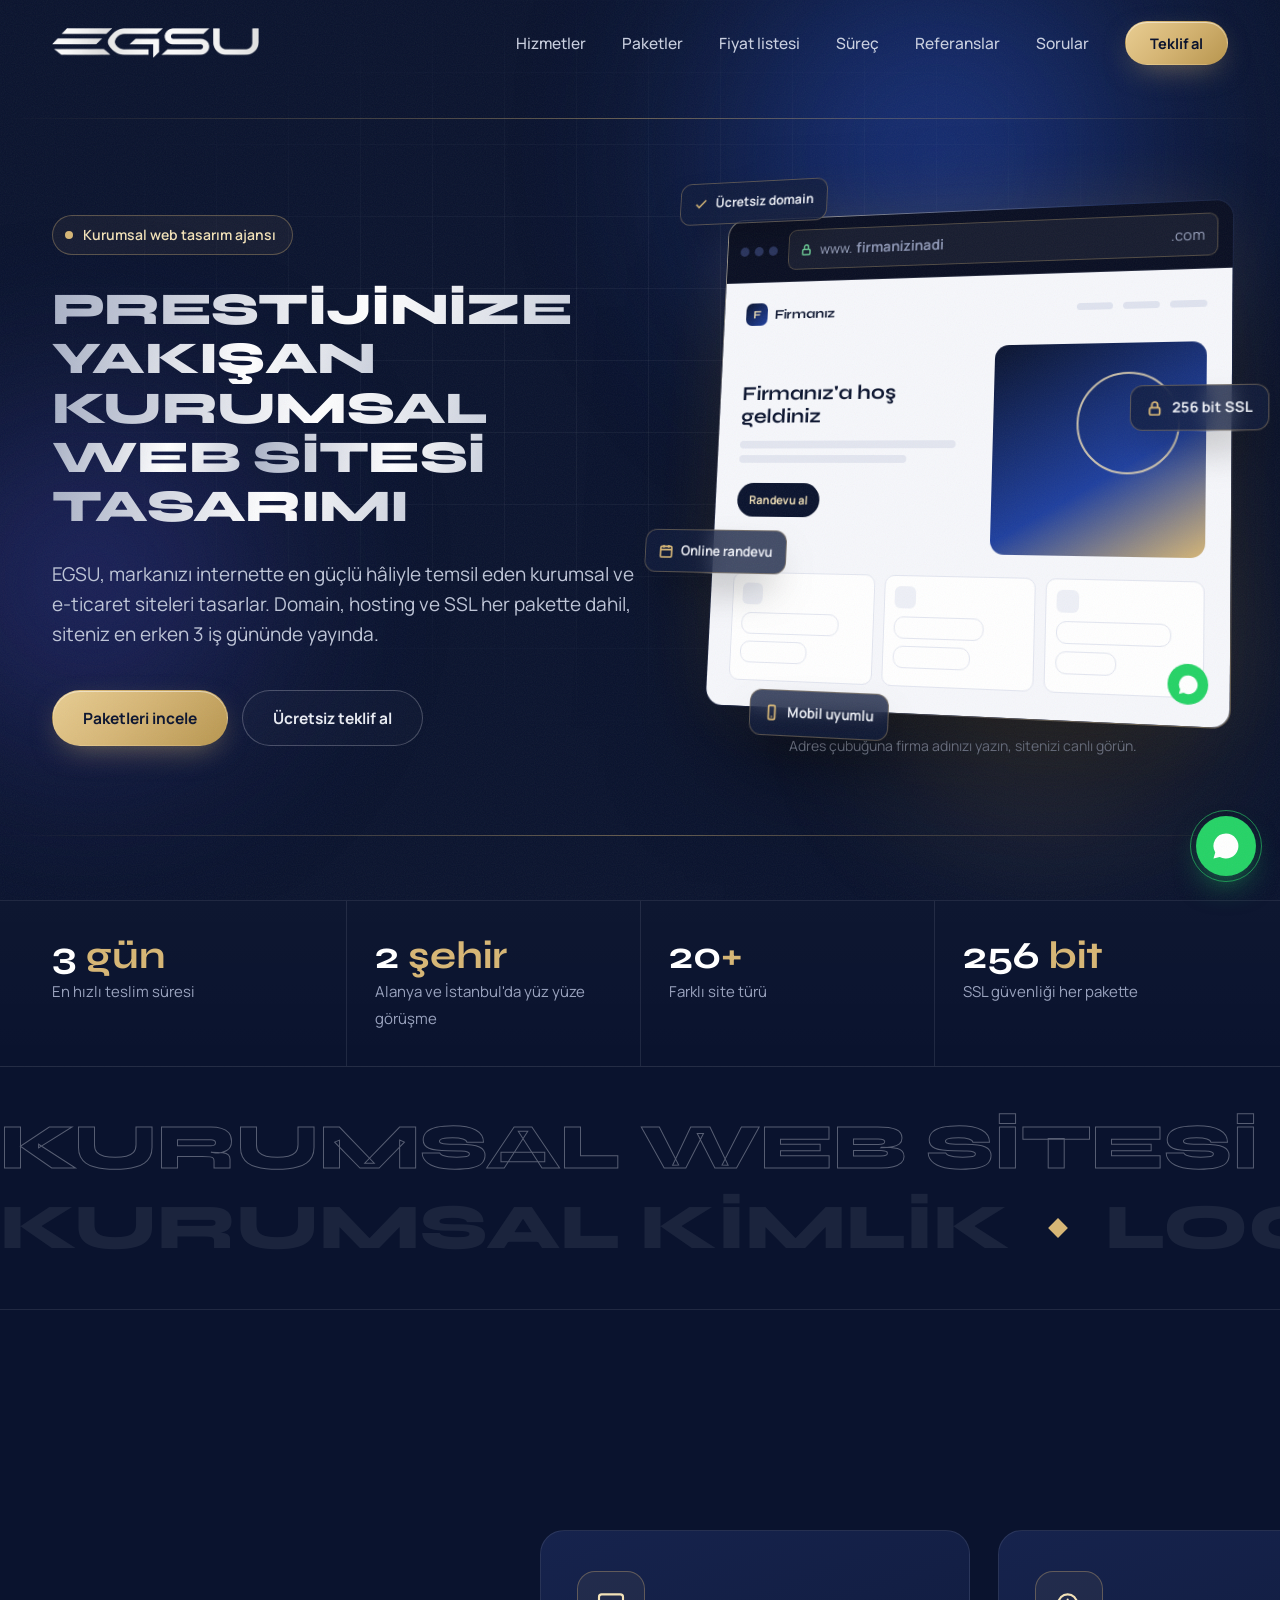
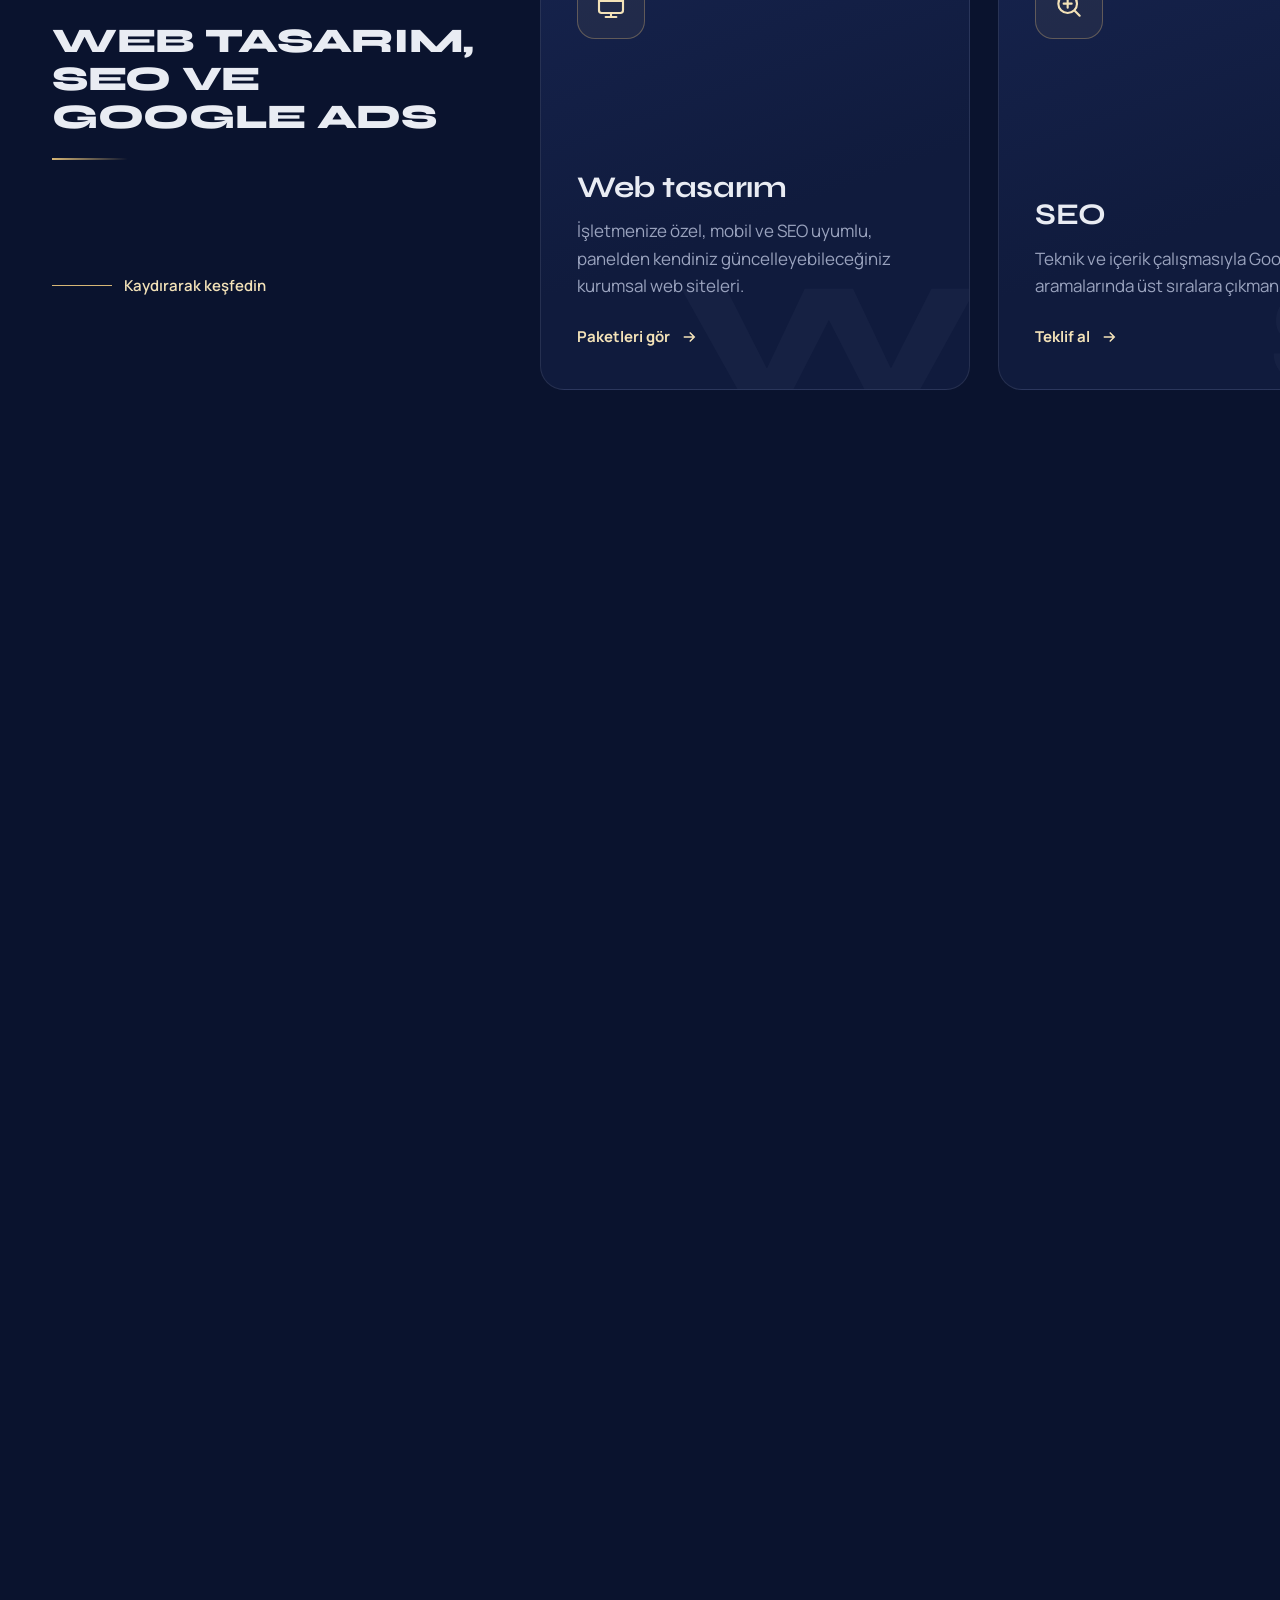
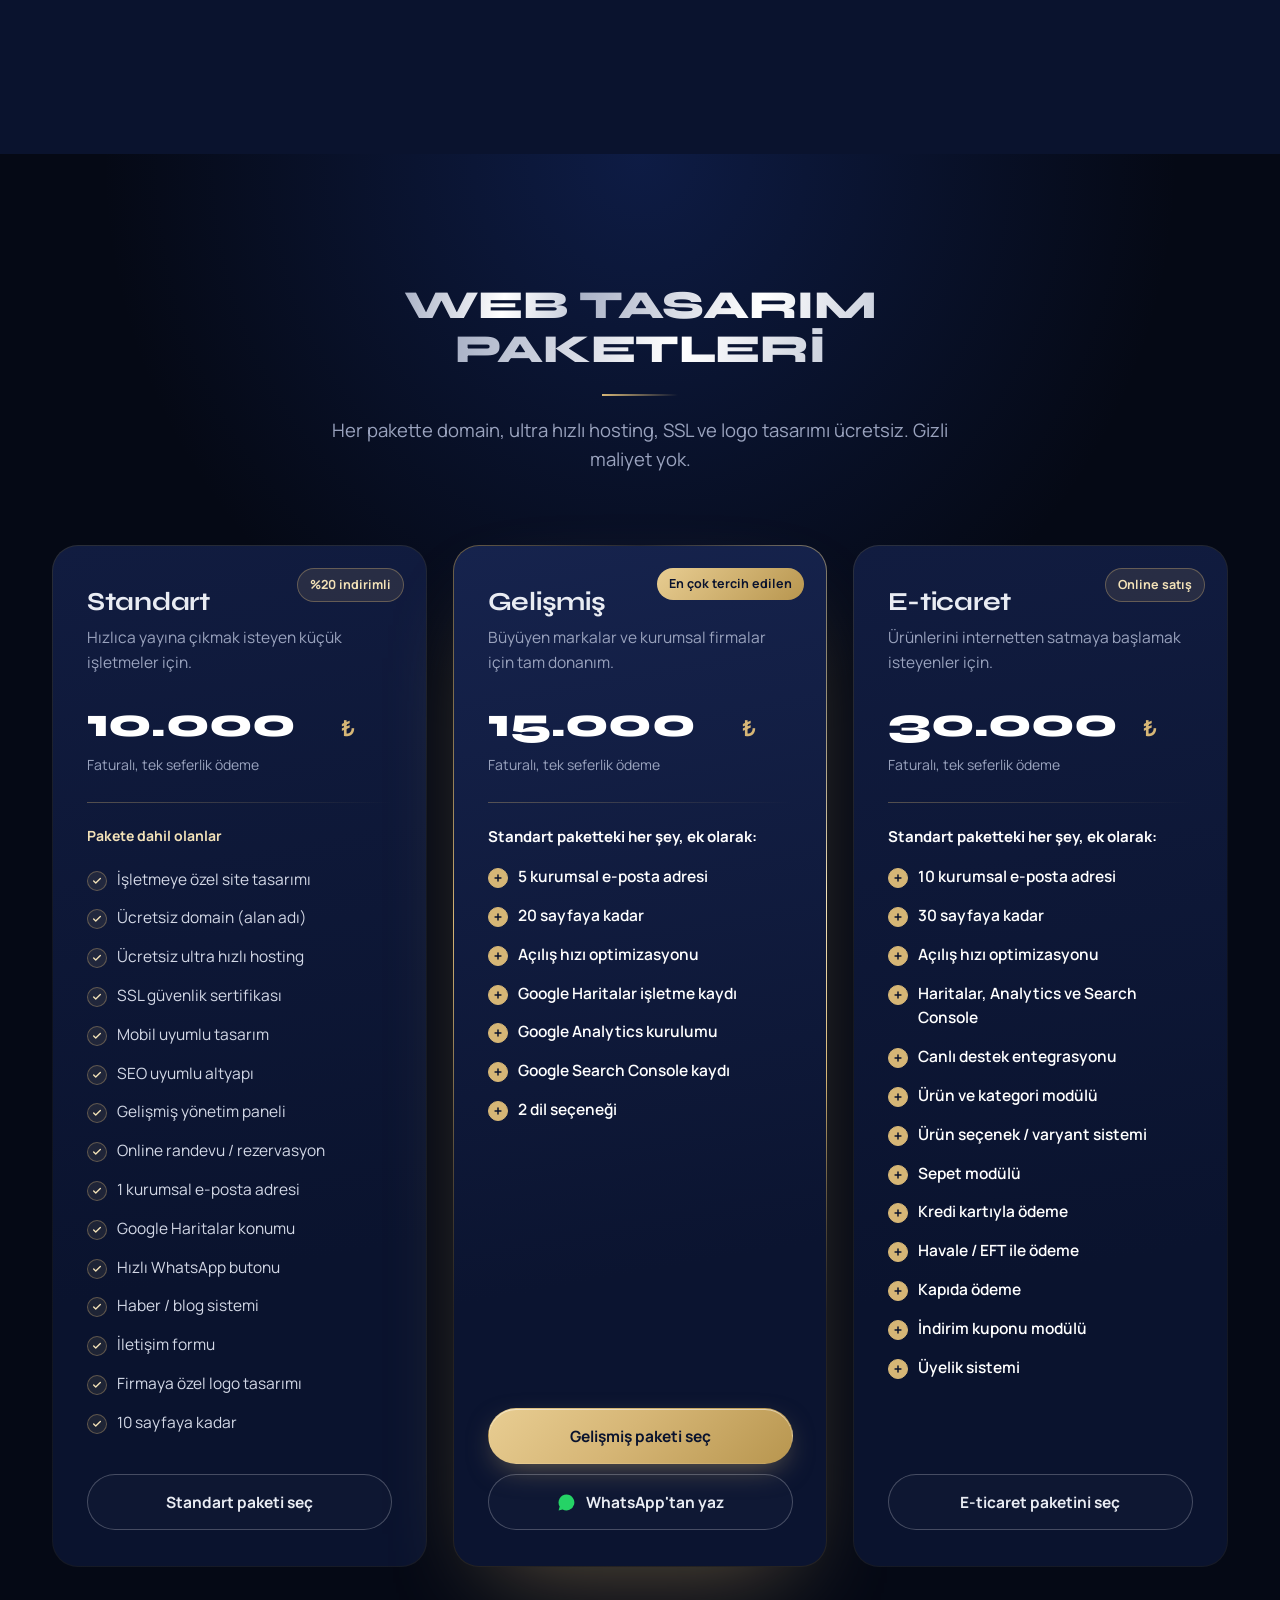
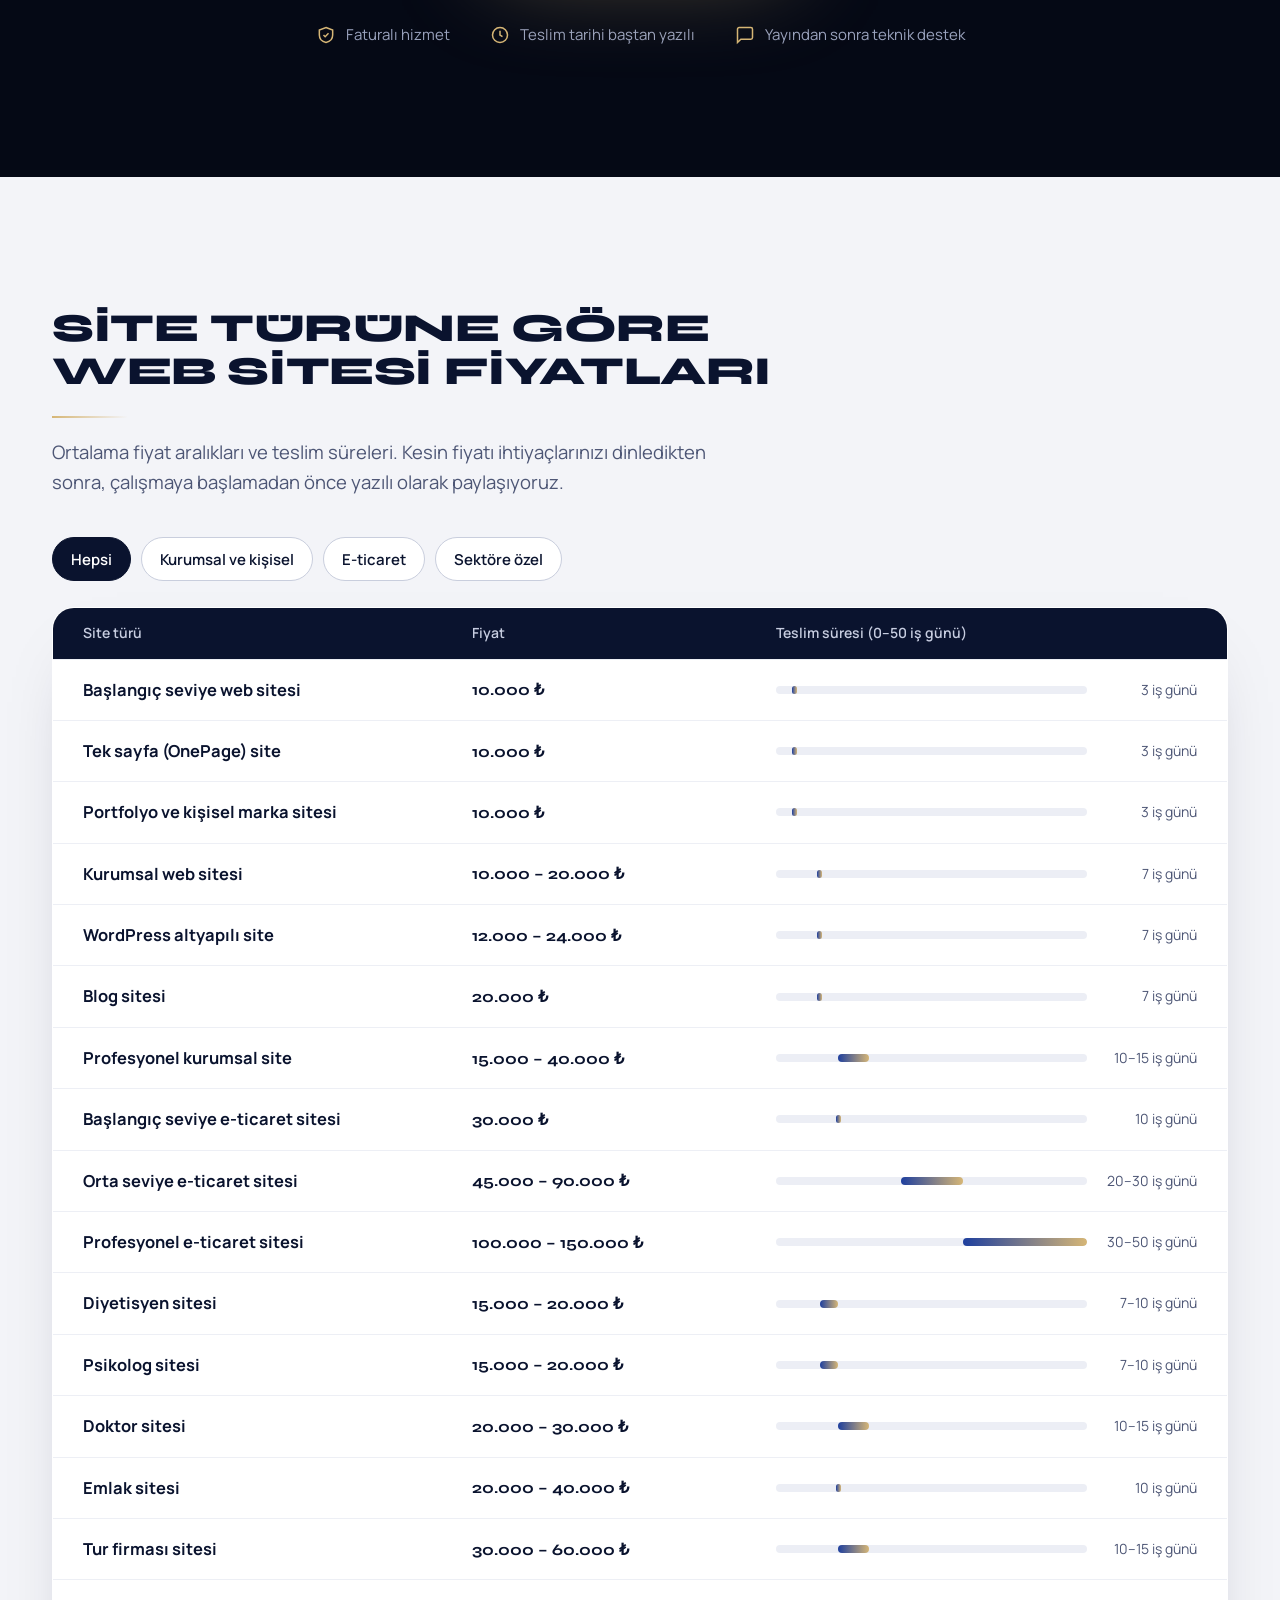
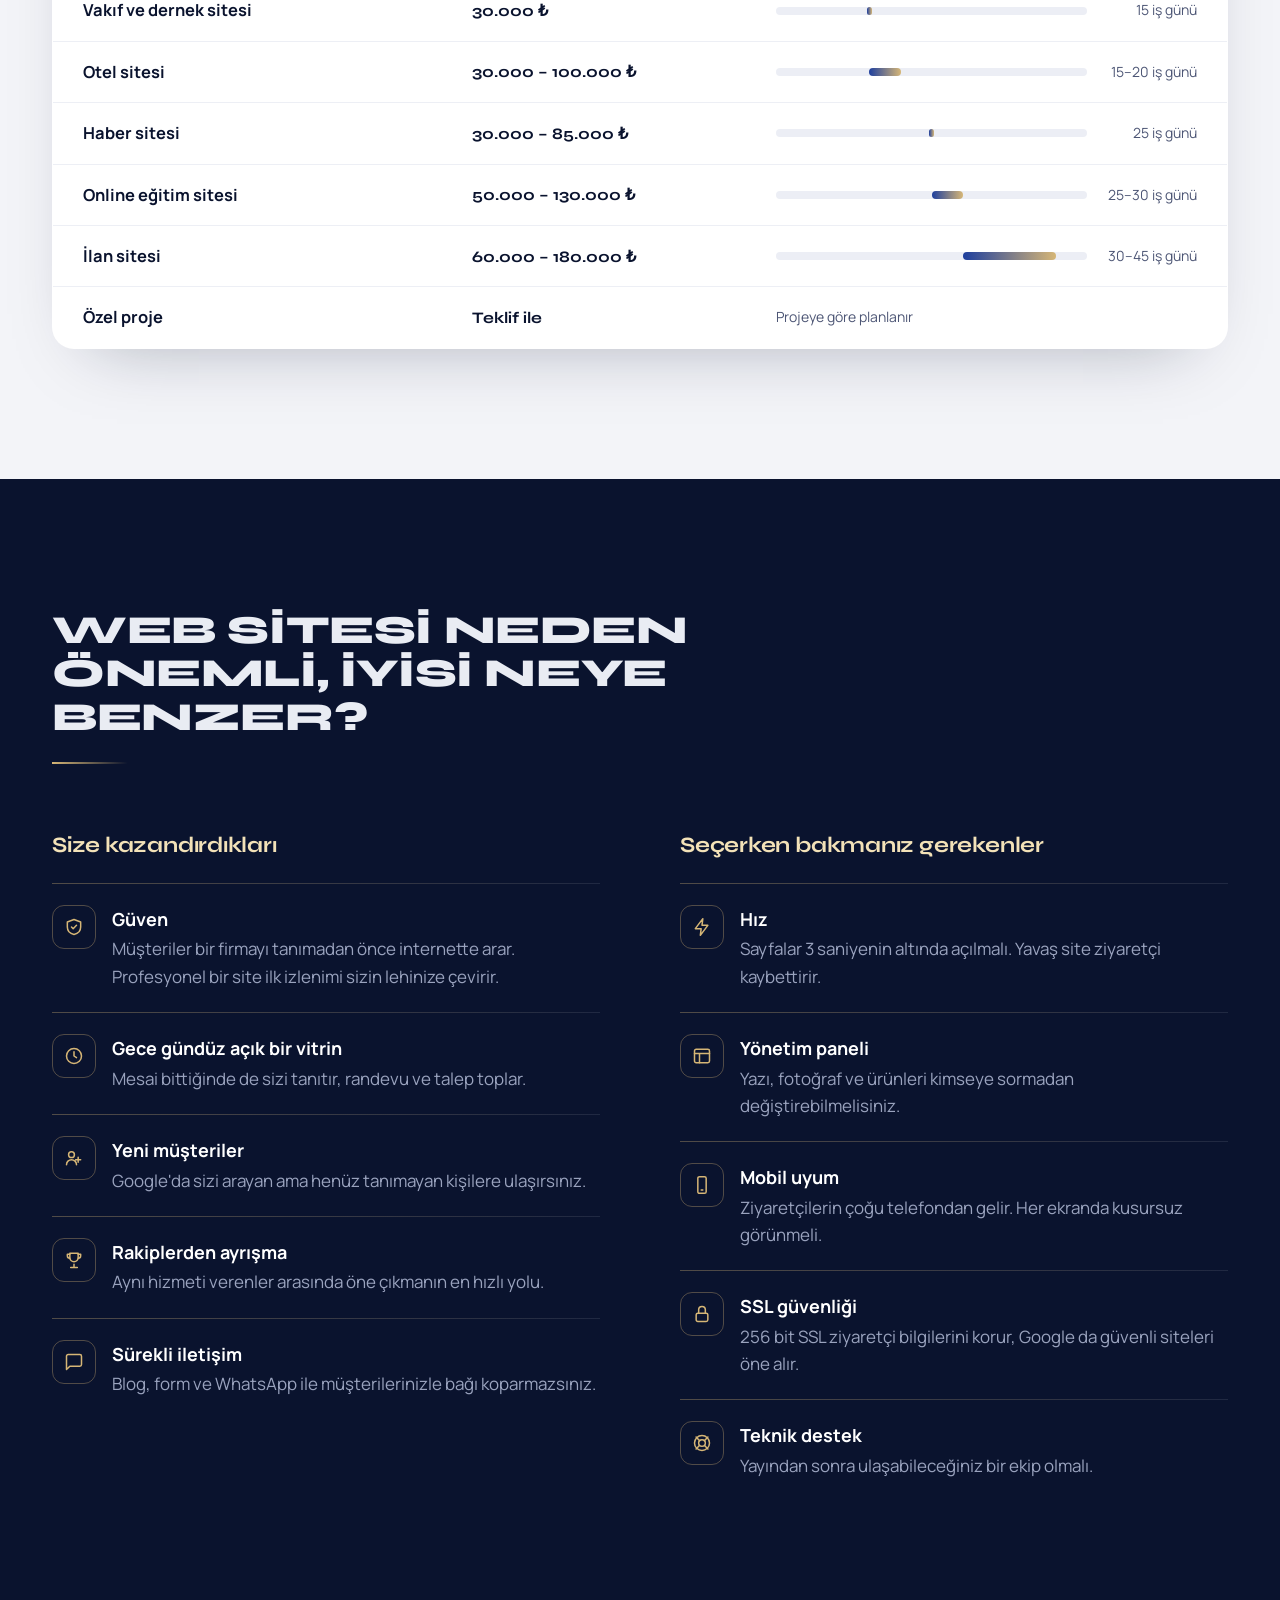
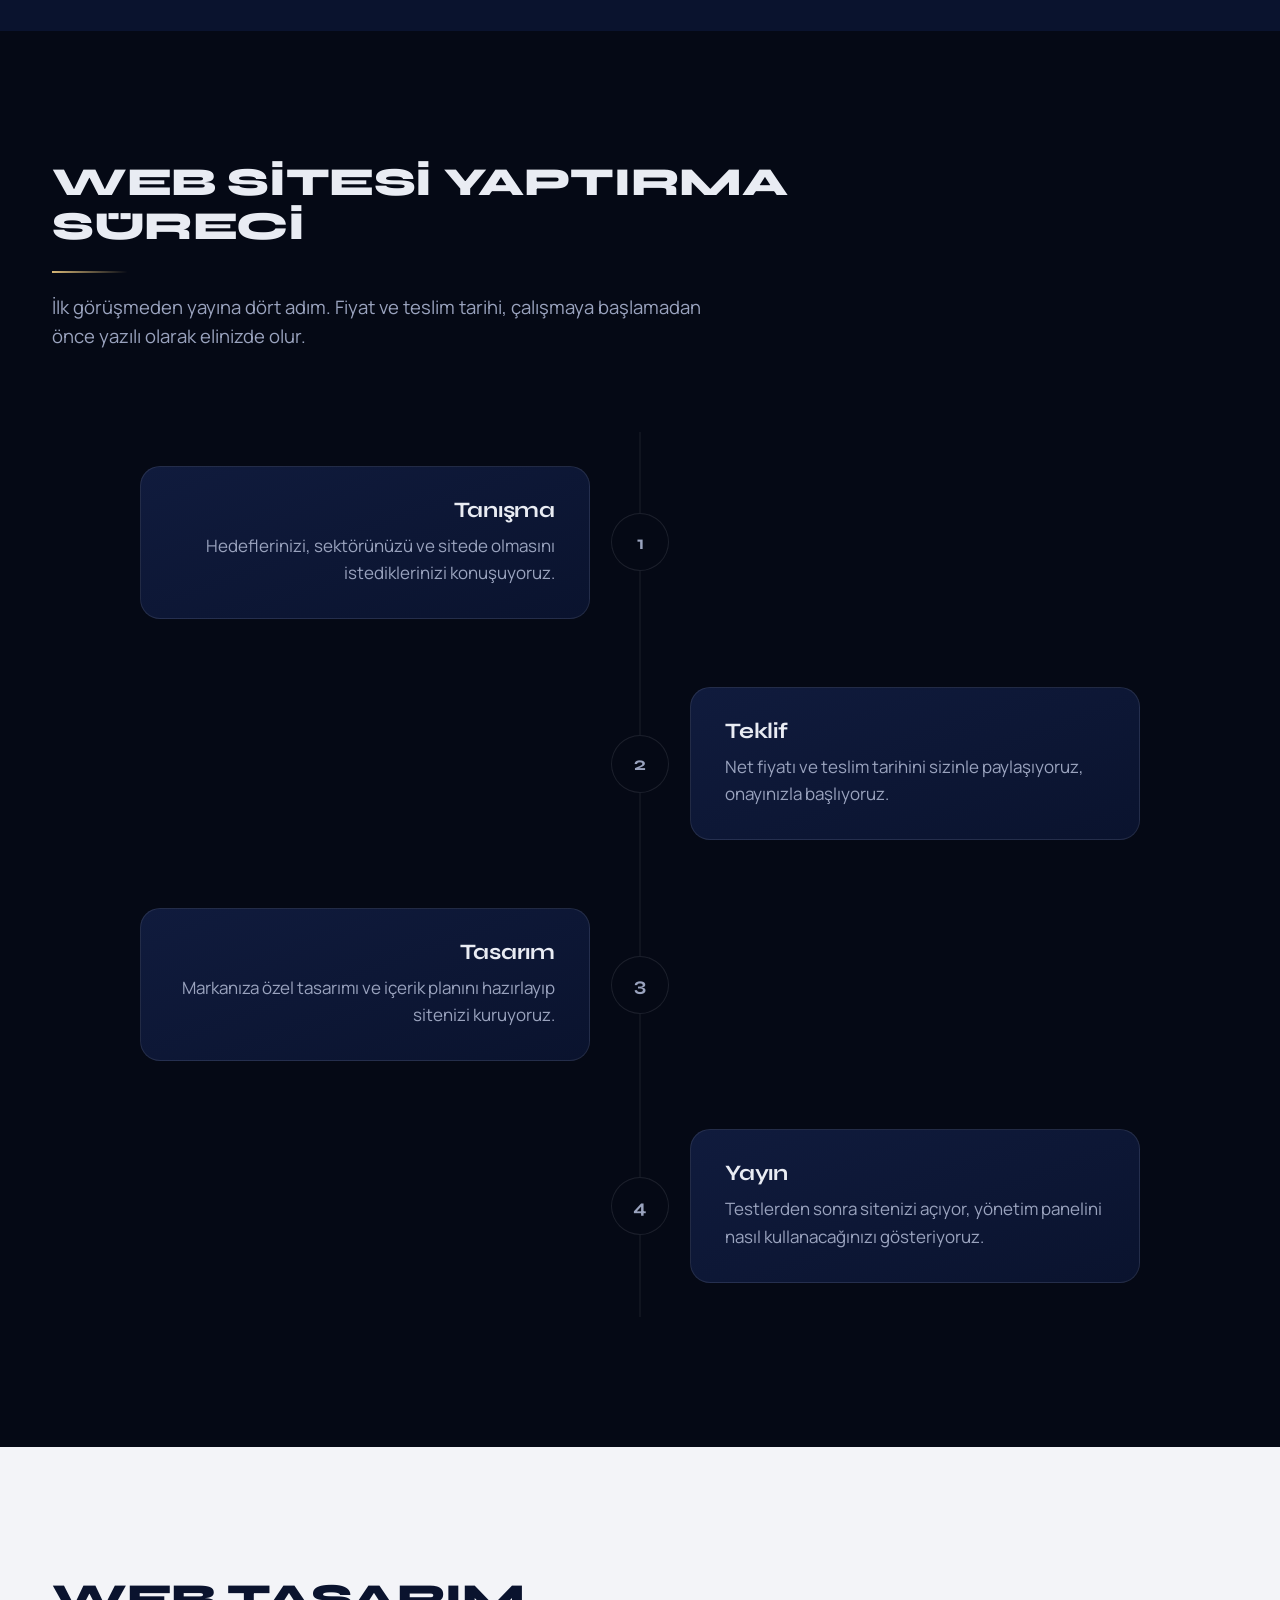
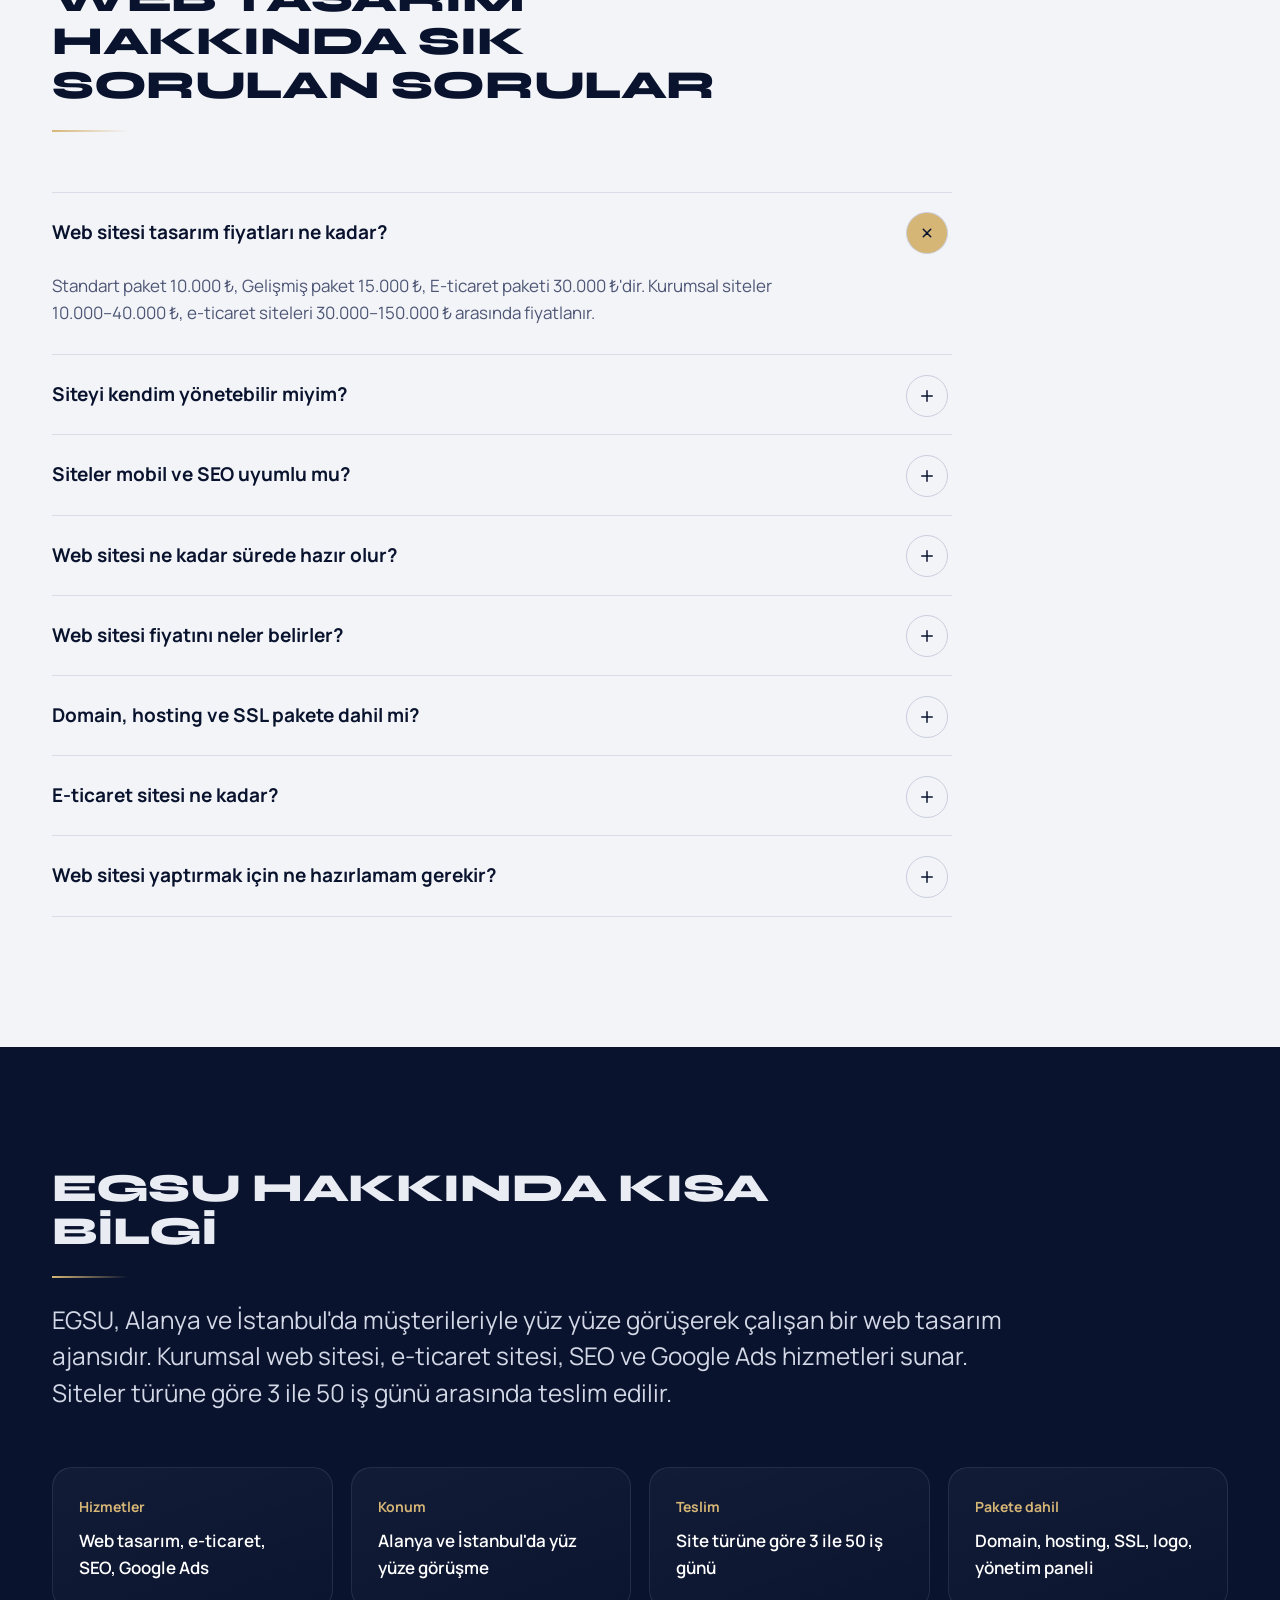
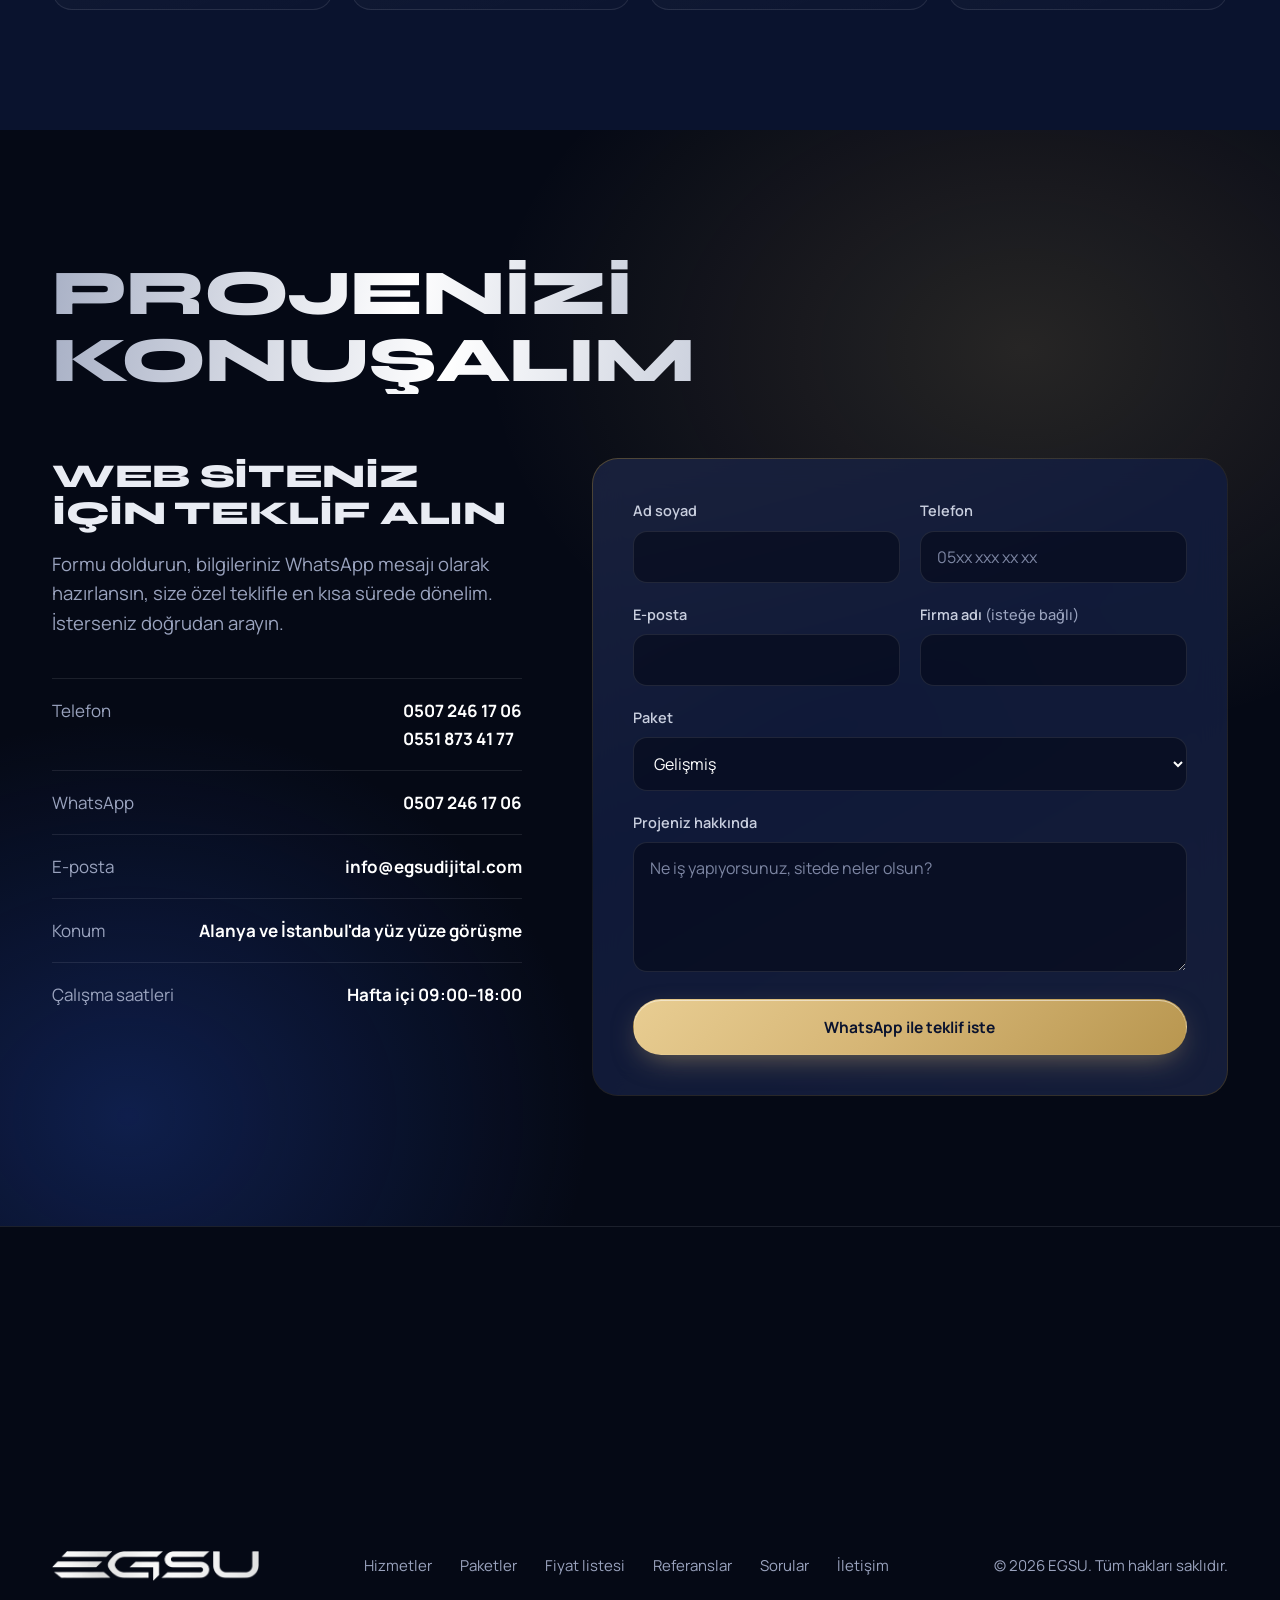
==== commit 4555ec81: "Üst menüye Referanslar linki eklendi Co-Authored-By: Claude Opus 5.5 <noreply@anthropic.com> Claude-" ====
--- a/index.html
+++ b/index.html
@@ -1,6 +1,7 @@
 <!DOCTYPE html>
 <html lang="tr">
 <head>
+<script>window.dataLayer=window.dataLayer||[];function gtag(){dataLayer.push(arguments)}gtag('js',new Date());(function(){function l(){var s=document.createElement('script');s.async=true;s.src='https://www.googletagmanager.com/gtm.js?id=GTM-5QWC6R9S';document.head.appendChild(s)}if(document.readyState==='complete')setTimeout(l,1);else addEventListener('load',function(){setTimeout(l,1)})})()</script>
 <meta charset="UTF-8">
 <script>(function(h){h.classList.add('js');if(window.matchMedia&&matchMedia('(prefers-reduced-motion: reduce)').matches)h.classList.add('rm');try{if(innerWidth<=768||sessionStorage.getItem('egsu-pre'))h.classList.add('nopre');sessionStorage.setItem('egsu-pre','1')}catch(e){h.classList.add('nopre')}})(document.documentElement)</script>
 <meta name="viewport" content="width=device-width, initial-scale=1">
@@ -19,14 +20,14 @@
 <meta property="og:url" content="https://egsudijital.com/">
 <meta property="og:title" content="Web Sitesi Tasarım Fiyatları 2026 | EGSU">
 <meta property="og:description" content="Kurumsal web sitesi, e-ticaret, SEO ve Google Ads. Domain, hosting ve SSL her pakette dahil.">
-<meta property="og:image" content="https://egsudijital.com/og-image.jpg?v=5">
-<meta property="og:image:secure_url" content="https://egsudijital.com/og-image.jpg?v=5">
+<meta property="og:image" content="https://egsudijital.com/og-image.jpg?v=6">
+<meta property="og:image:secure_url" content="https://egsudijital.com/og-image.jpg?v=6">
 <meta property="og:image:type" content="image/jpeg">
 <meta property="og:image:width" content="1200">
 <meta property="og:image:height" content="630">
 <meta property="og:image:alt" content="EGSU ana sayfası: kurumsal web sitesi tasarımı">
 <meta name="twitter:card" content="summary_large_image">
-<meta name="twitter:image" content="https://egsudijital.com/og-image.jpg?v=5">
+<meta name="twitter:image" content="https://egsudijital.com/og-image.jpg?v=6">
 <meta name="twitter:title" content="Web Sitesi Tasarım Fiyatları 2026 | EGSU">
 <meta name="twitter:description" content="Kurumsal web sitesi, e-ticaret, SEO ve Google Ads. Domain, hosting ve SSL her pakette dahil.">
 <link rel="icon" href="/favicon.ico" sizes="any">
@@ -434,7 +435,7 @@
 .crumb{display:flex;align-items:center;gap:10px;font-size:14px;color:var(--mute);margin-bottom:30px}
 .crumb a{text-decoration:none}.crumb a:hover{color:var(--gold2)}
 .rf-top{display:flex;align-items:flex-end;justify-content:space-between;gap:24px 48px;flex-wrap:wrap}
-.rf-hero h1{font-size:clamp(26px,7.6vw,120px);font-weight:800;line-height:.98;letter-spacing:-.02em}
+.rf-hero h1{font-size:clamp(20px,4.6vw,64px);font-weight:800;line-height:1.05;letter-spacing:-.01em;overflow-wrap:anywhere}
 .rf-count{display:flex;align-items:baseline;gap:12px;color:var(--mute);font-size:15px;padding-bottom:10px}
 .rf-count strong{font:800 clamp(40px,4.6vw,68px)/1 Syne,"Arial Black",sans-serif;color:var(--gold2);font-variant-numeric:tabular-nums}
 .rf-hero .lead{margin-top:30px;font-size:19px;color:#BFC6D8;max-width:36em}
@@ -478,6 +479,7 @@
 </style>
 </head>
 <body>
+<noscript><iframe src="https://www.googletagmanager.com/ns.html?id=GTM-5QWC6R9S" height="0" width="0" style="display:none;visibility:hidden" title="Google Tag Manager"></iframe></noscript>
 <a class="skip" href="#icerik">İçeriğe geç</a>
 <div id="pre" aria-hidden="true"><div class="cols"><i></i><i></i><i></i><i></i><i></i><i></i></div><div class="pl-in"><div class="lg"><img src="/logo.webp" width="441" height="64" alt="" fetchpriority="high"></div><div class="meta"><span class="bar"><i></i></span><span class="pct" id="pct">00</span></div></div></div>
 <div id="prog" aria-hidden="true"></div>
@@ -487,7 +489,7 @@
   <div class="wrap">
     <nav class="bar" aria-label="Ana menü">
       <a href="#top" class="logo" aria-label="EGSU ana sayfa"><picture><source srcset="/logo.webp" type="image/webp"><img src="/logo.png" width="207" height="30" alt="EGSU"></picture></a>
-      <div class="links" id="links"><a href="#hizmetler">Hizmetler</a><a href="#paketler">Paketler</a><a href="#fiyatlar">Fiyat listesi</a><a href="#surec">Süreç</a><a href="#sss">Sorular</a><a href="#iletisim" class="btn btn-gold btn-sm" data-mag>Teklif al</a></div>
+      <div class="links" id="links"><a href="#hizmetler">Hizmetler</a><a href="#paketler">Paketler</a><a href="#fiyatlar">Fiyat listesi</a><a href="#surec">Süreç</a><a href="/referanslar/">Referanslar</a><a href="#sss">Sorular</a><a href="#iletisim" class="btn btn-gold btn-sm" data-mag>Teklif al</a></div>
       <button class="burger" id="burger" type="button" aria-expanded="false" aria-controls="links">Menü</button>
     </nav>
   </div>
@@ -859,7 +861,7 @@
     <picture><source srcset="/logo.webp" type="image/webp"><img class="f-mark" data-fx-mark src="/logo.png" width="441" height="64" alt="" loading="lazy" decoding="async"></picture>
     <div class="ft">
       <a href="#top" class="logo" aria-label="EGSU ana sayfa"><picture><source srcset="/logo.webp" type="image/webp"><img src="/logo.png" width="207" height="30" alt="EGSU" loading="lazy"></picture></a>
-      <nav aria-label="Alt menü"><a href="#hizmetler">Hizmetler</a><a href="#paketler">Paketler</a><a href="#fiyatlar">Fiyat listesi</a><a href="#sss">Sorular</a><a href="#iletisim">İletişim</a></nav>
+      <nav aria-label="Alt menü"><a href="#hizmetler">Hizmetler</a><a href="#paketler">Paketler</a><a href="#fiyatlar">Fiyat listesi</a><a href="/referanslar/">Referanslar</a><a href="#sss">Sorular</a><a href="#iletisim">İletişim</a></nav>
       <p>© 2026 EGSU. Tüm hakları saklıdır.</p>
     </div>
   </div>
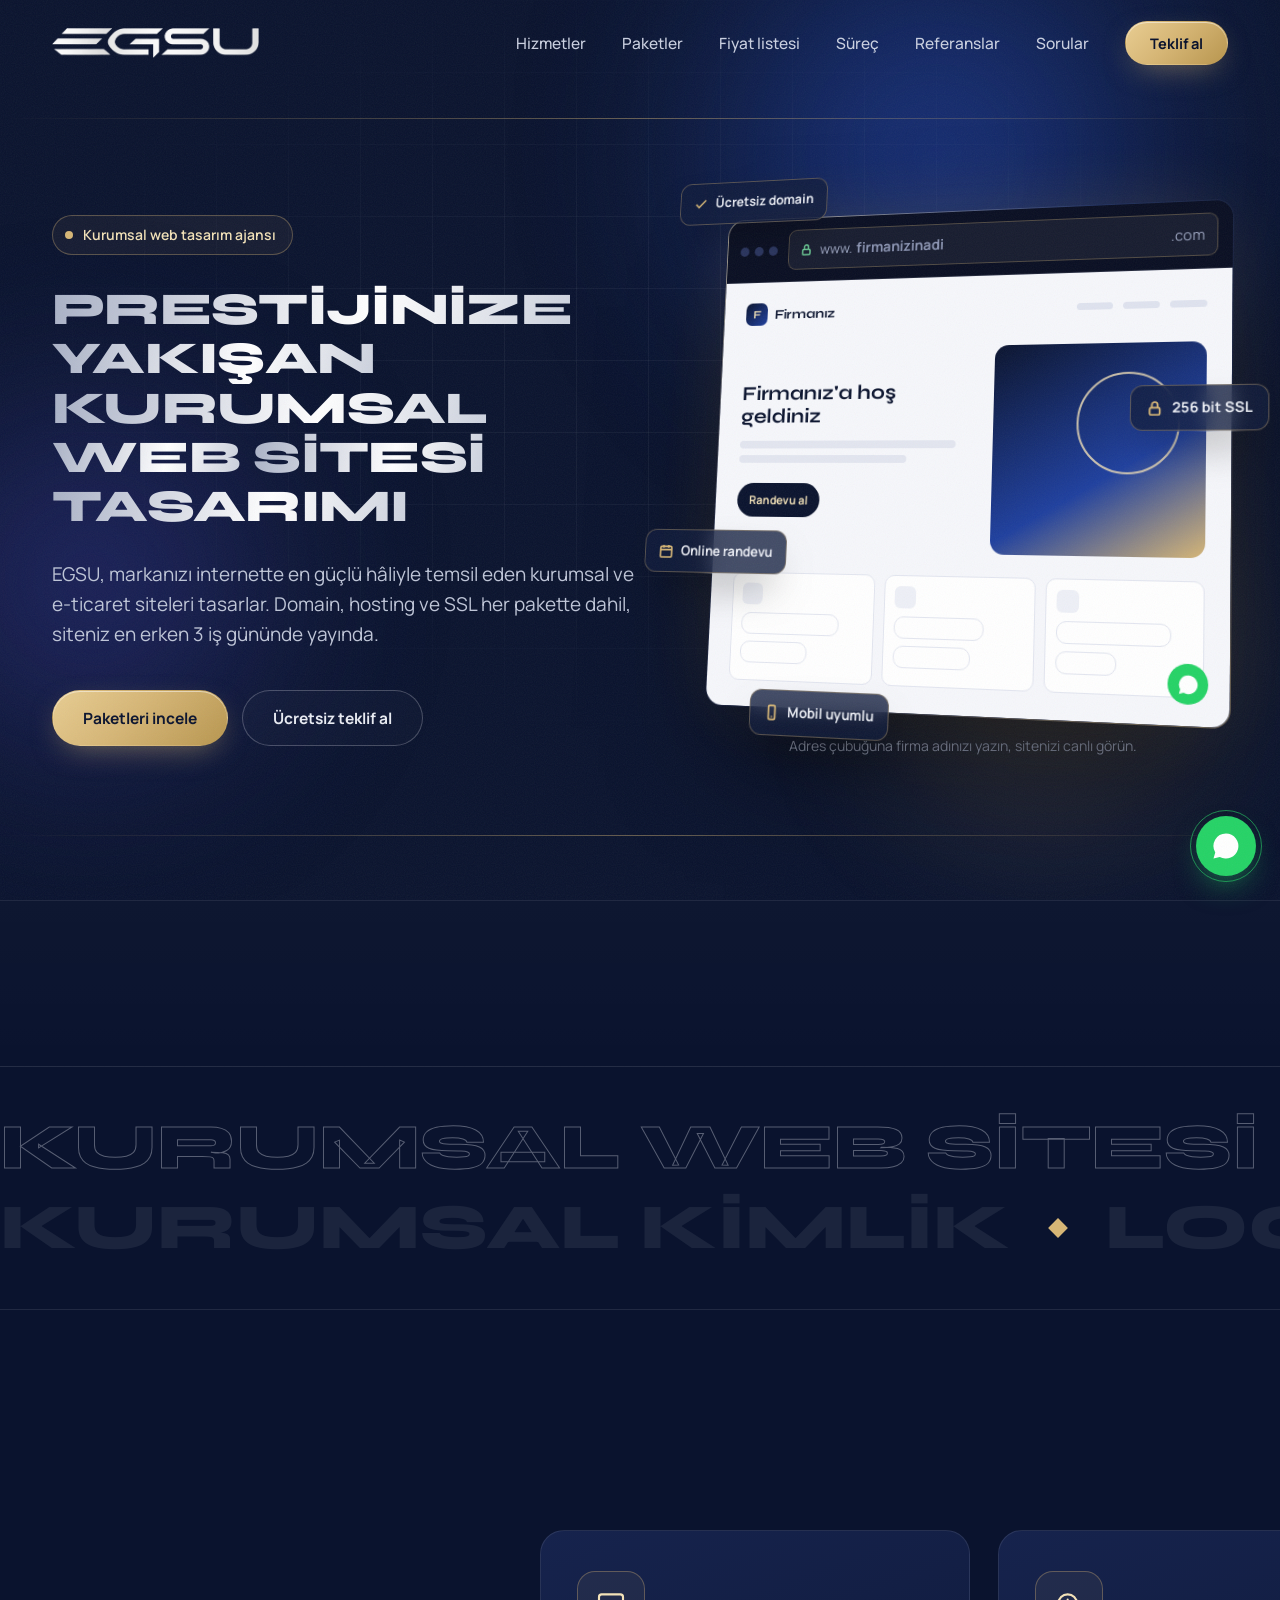
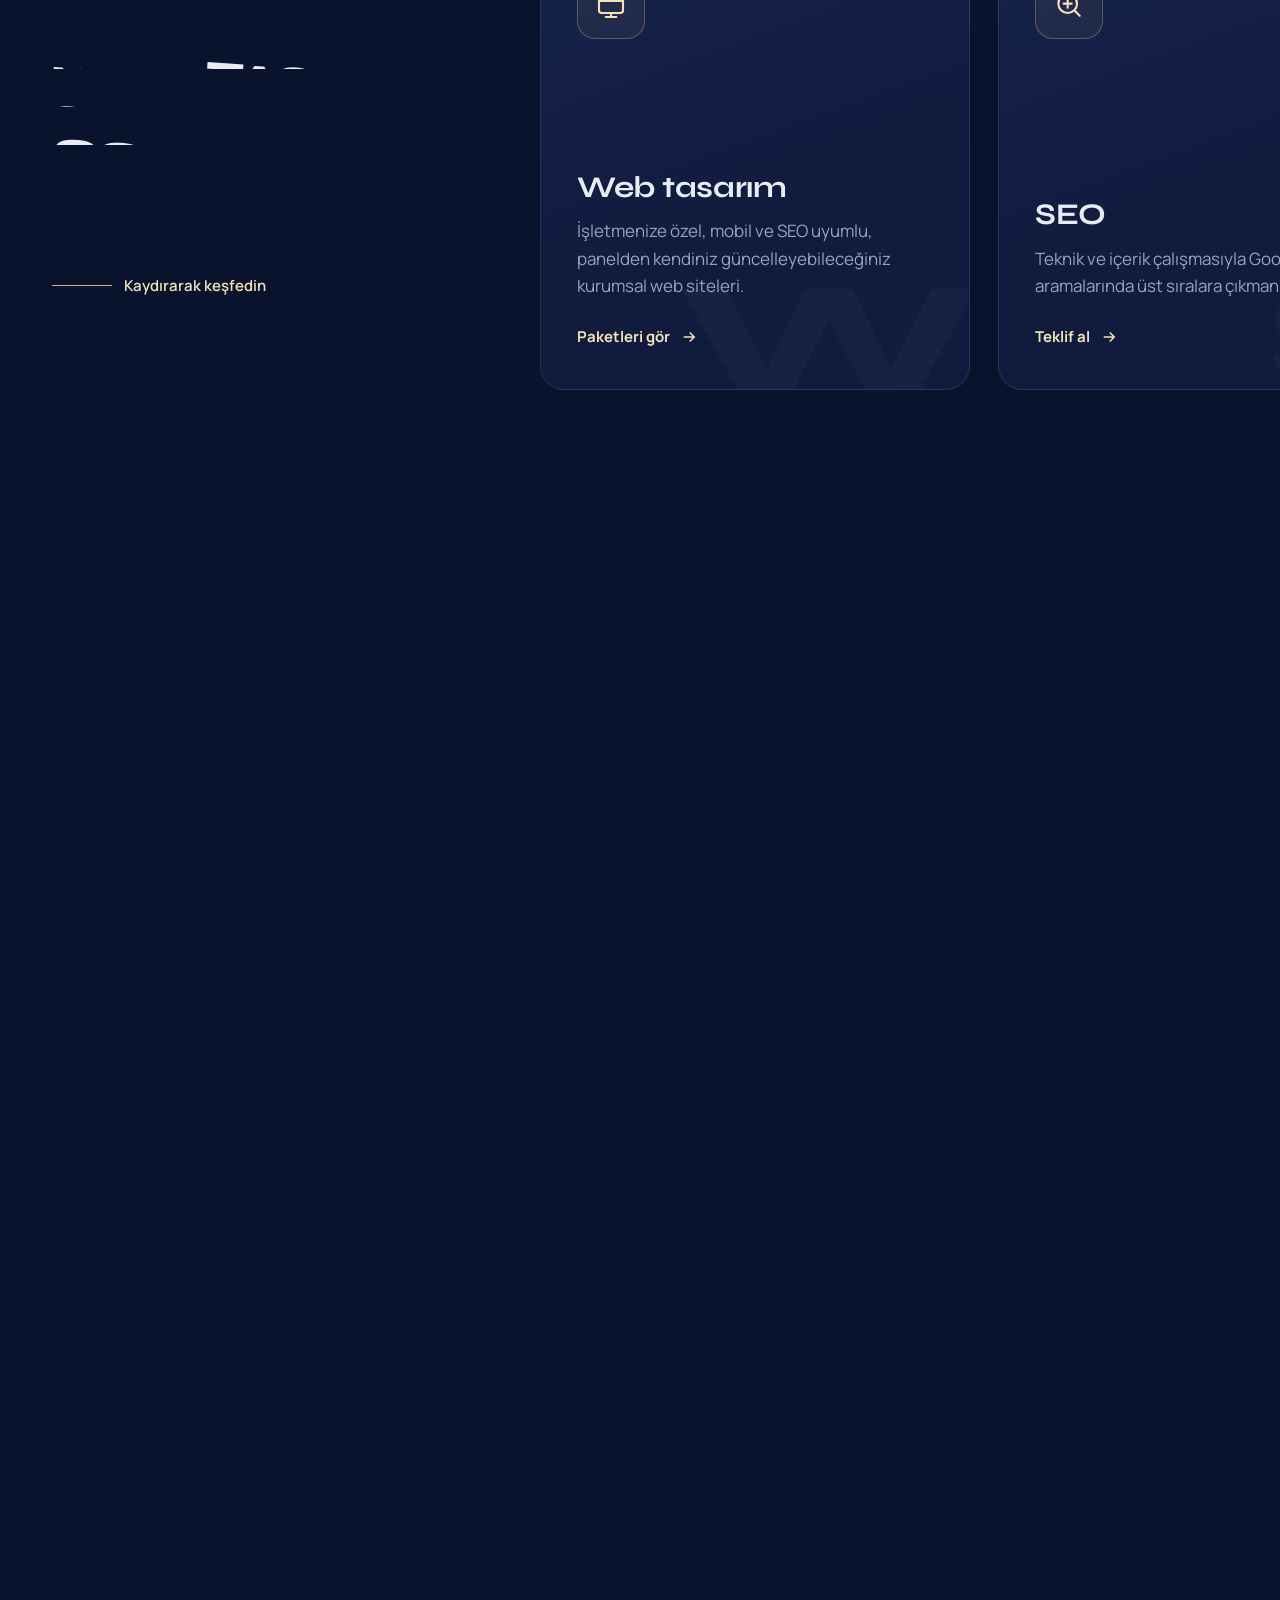
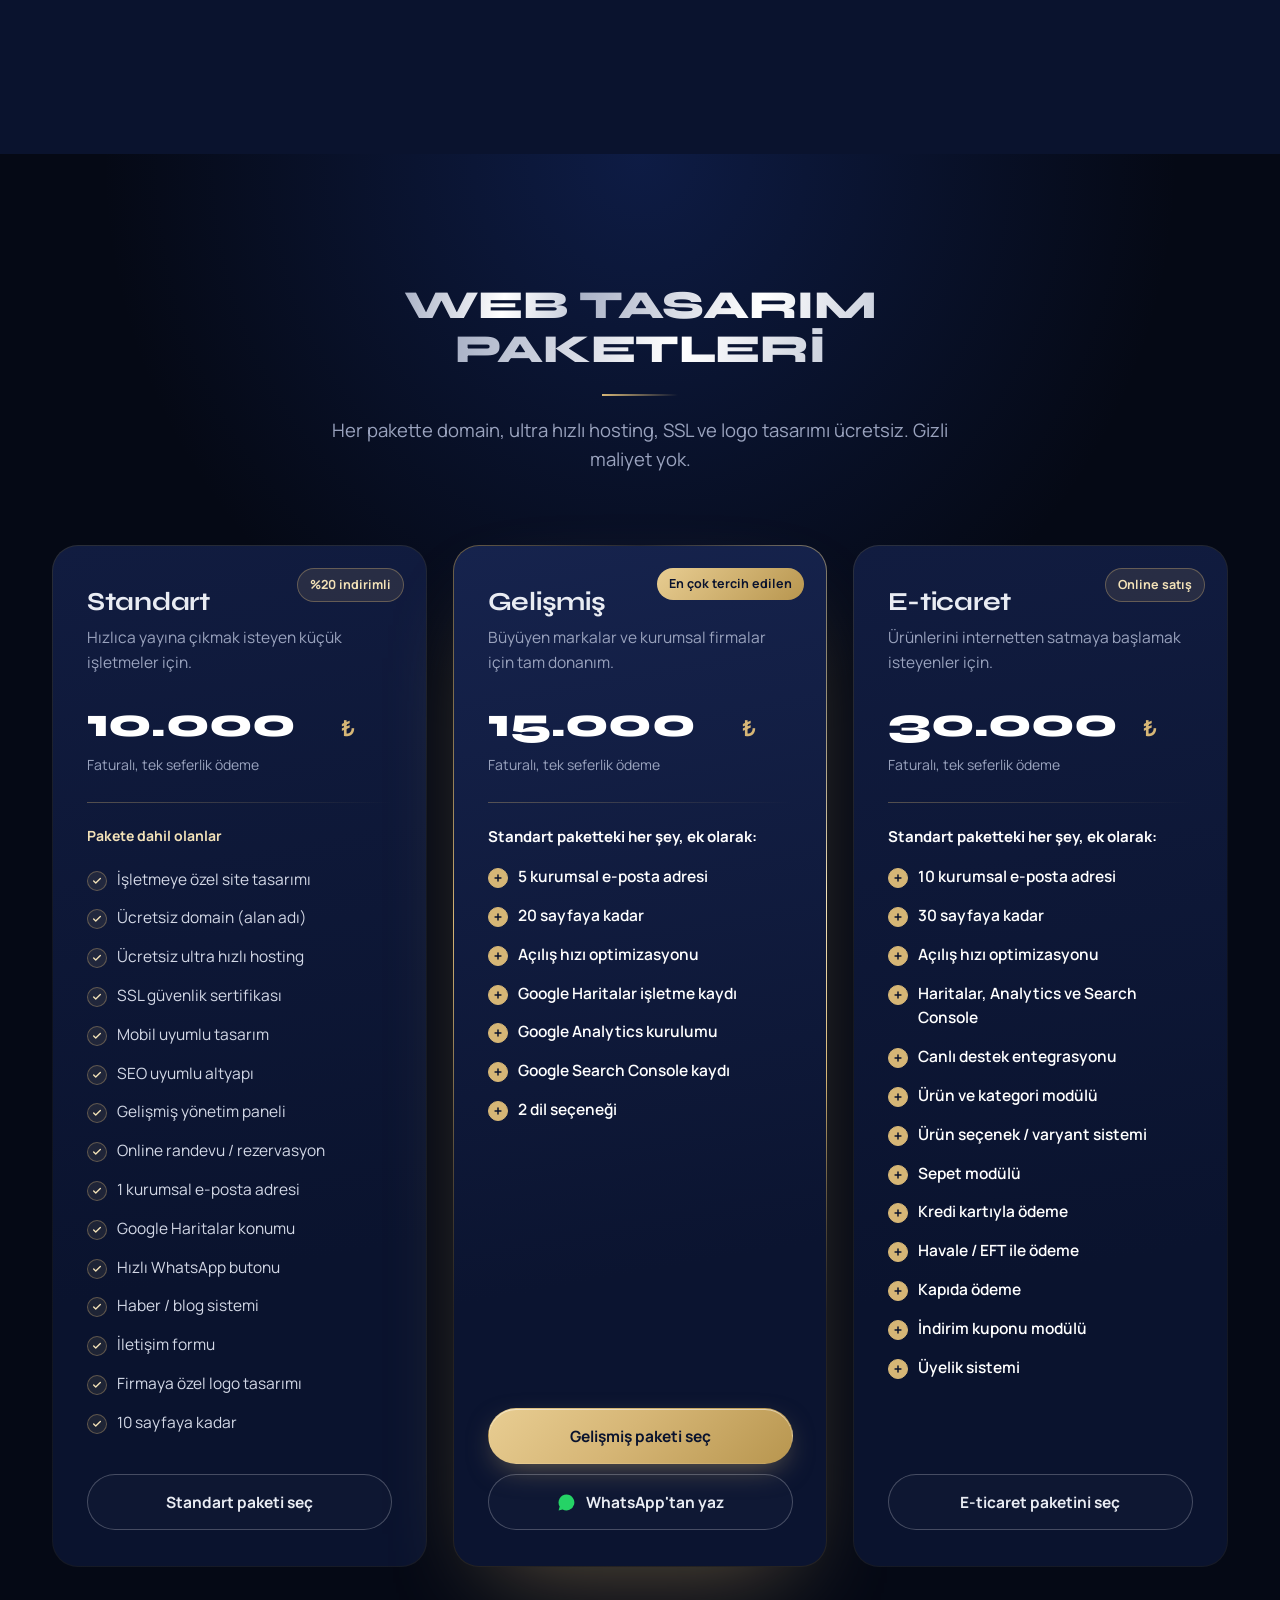
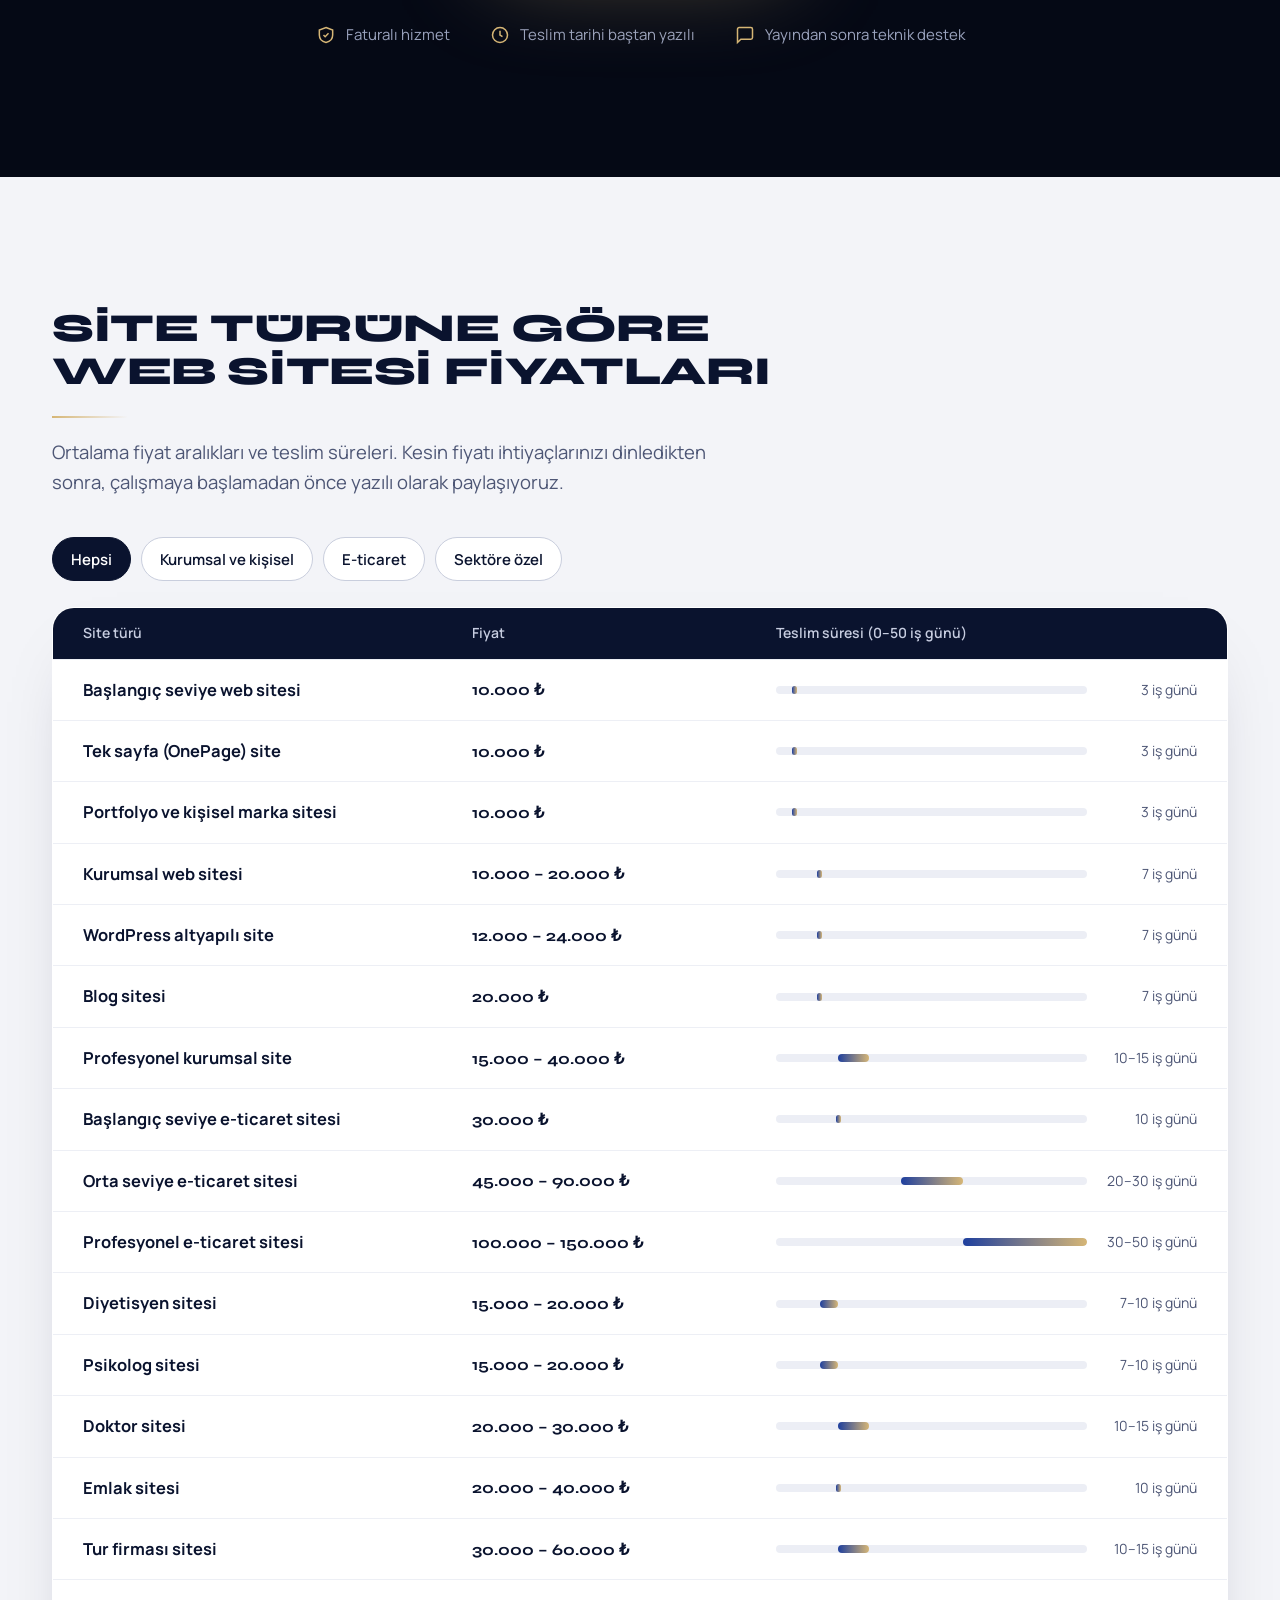
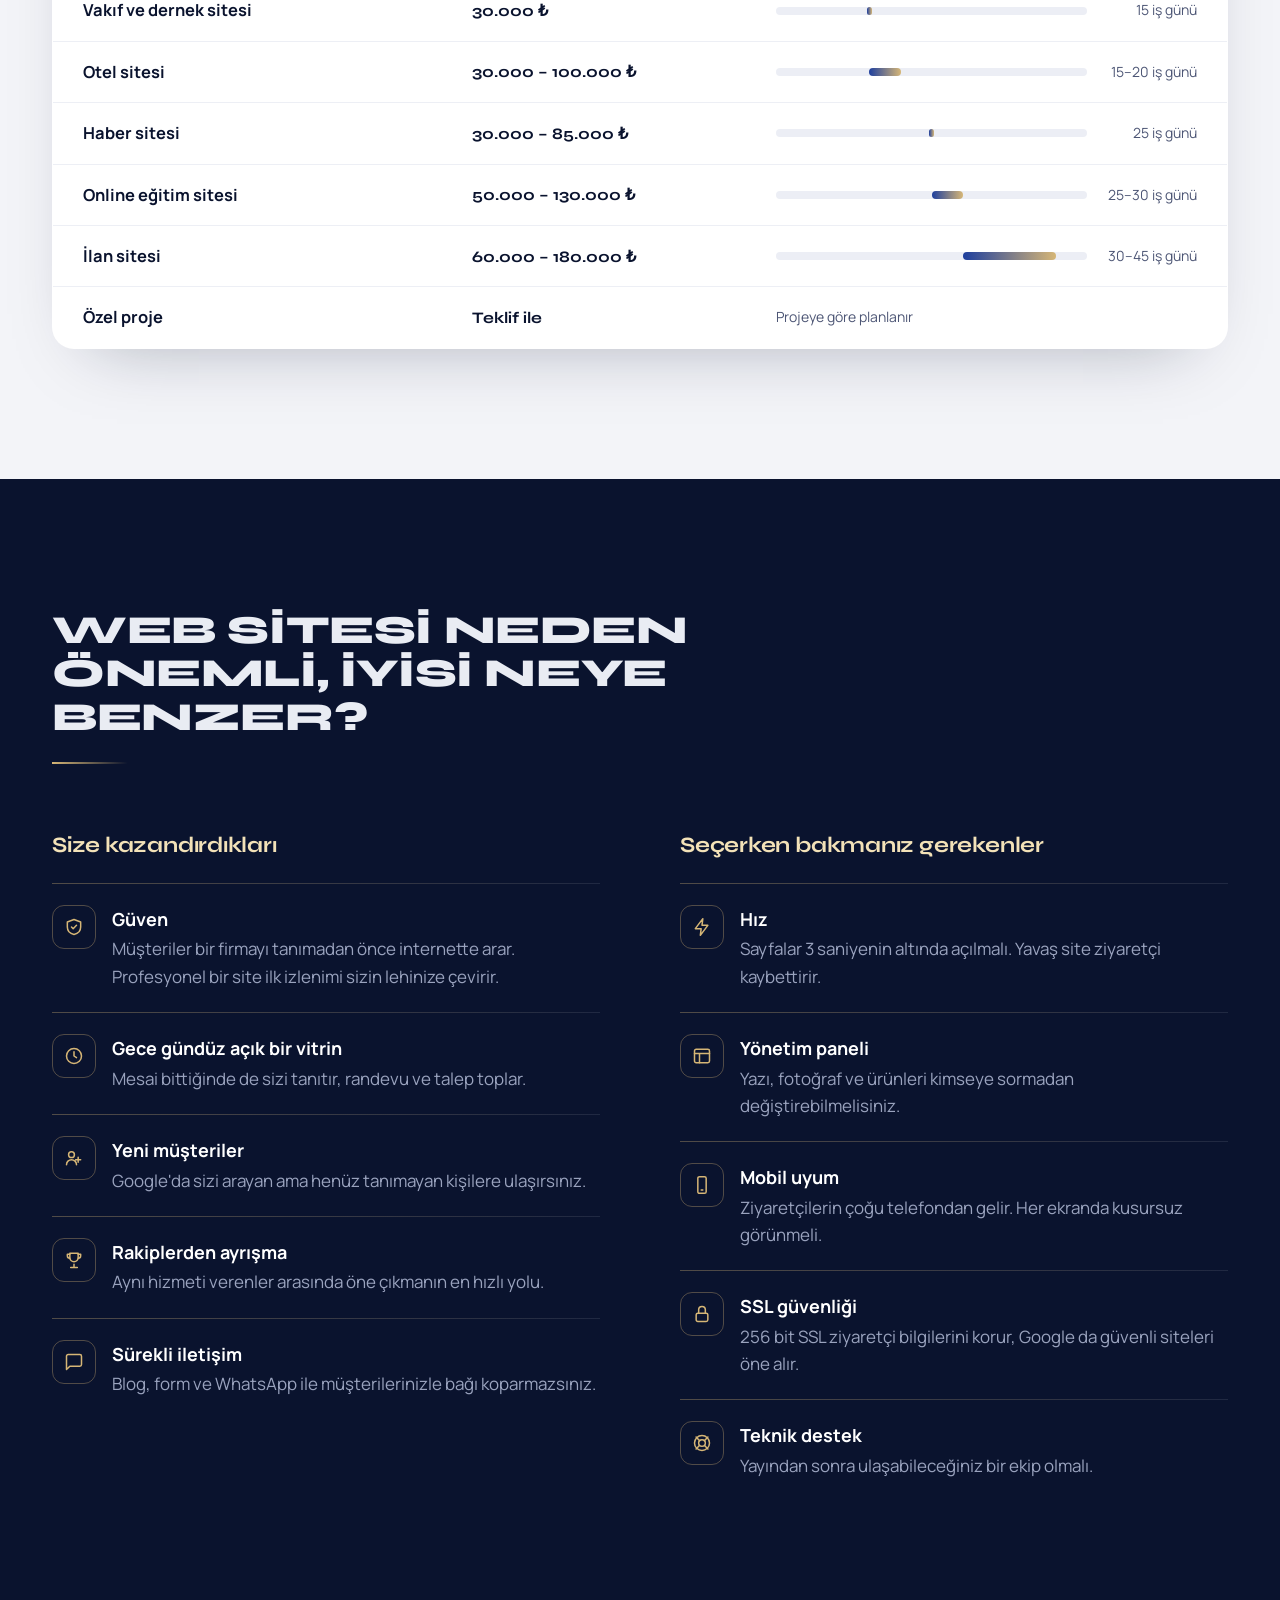
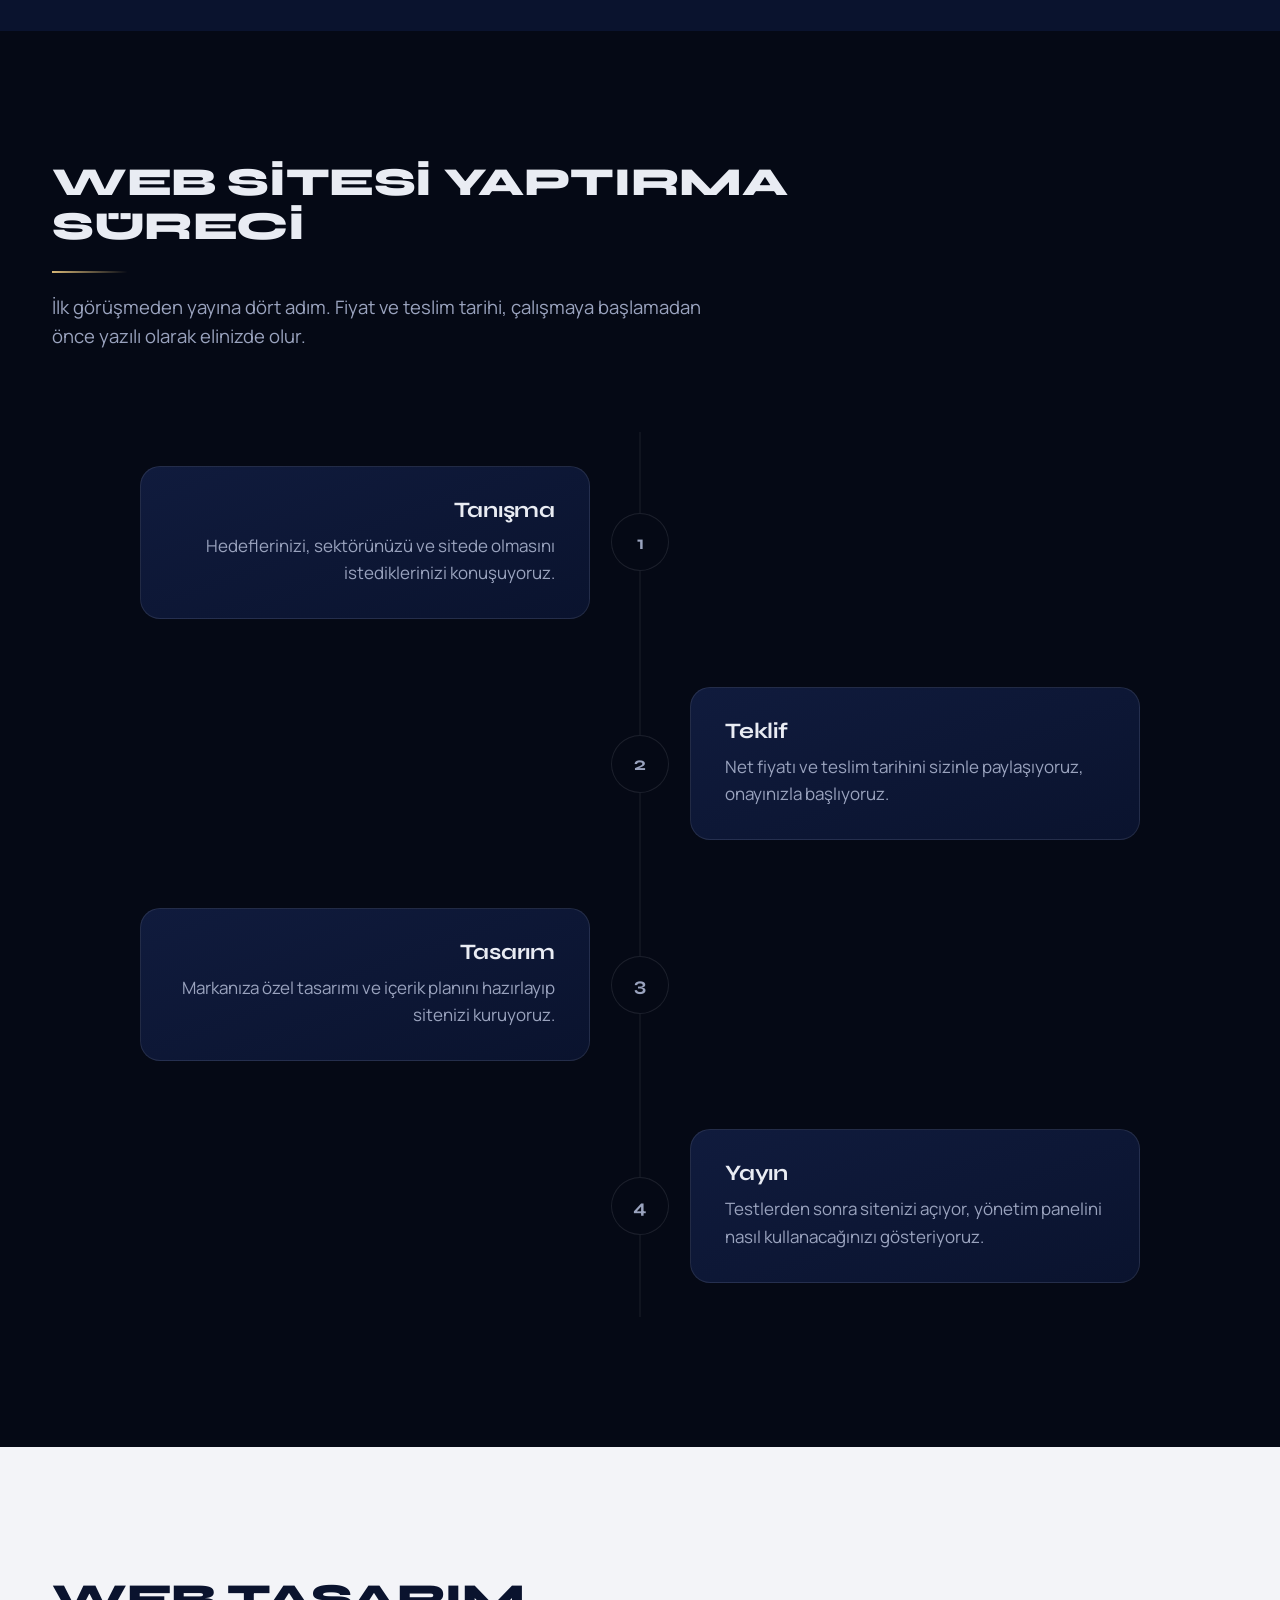
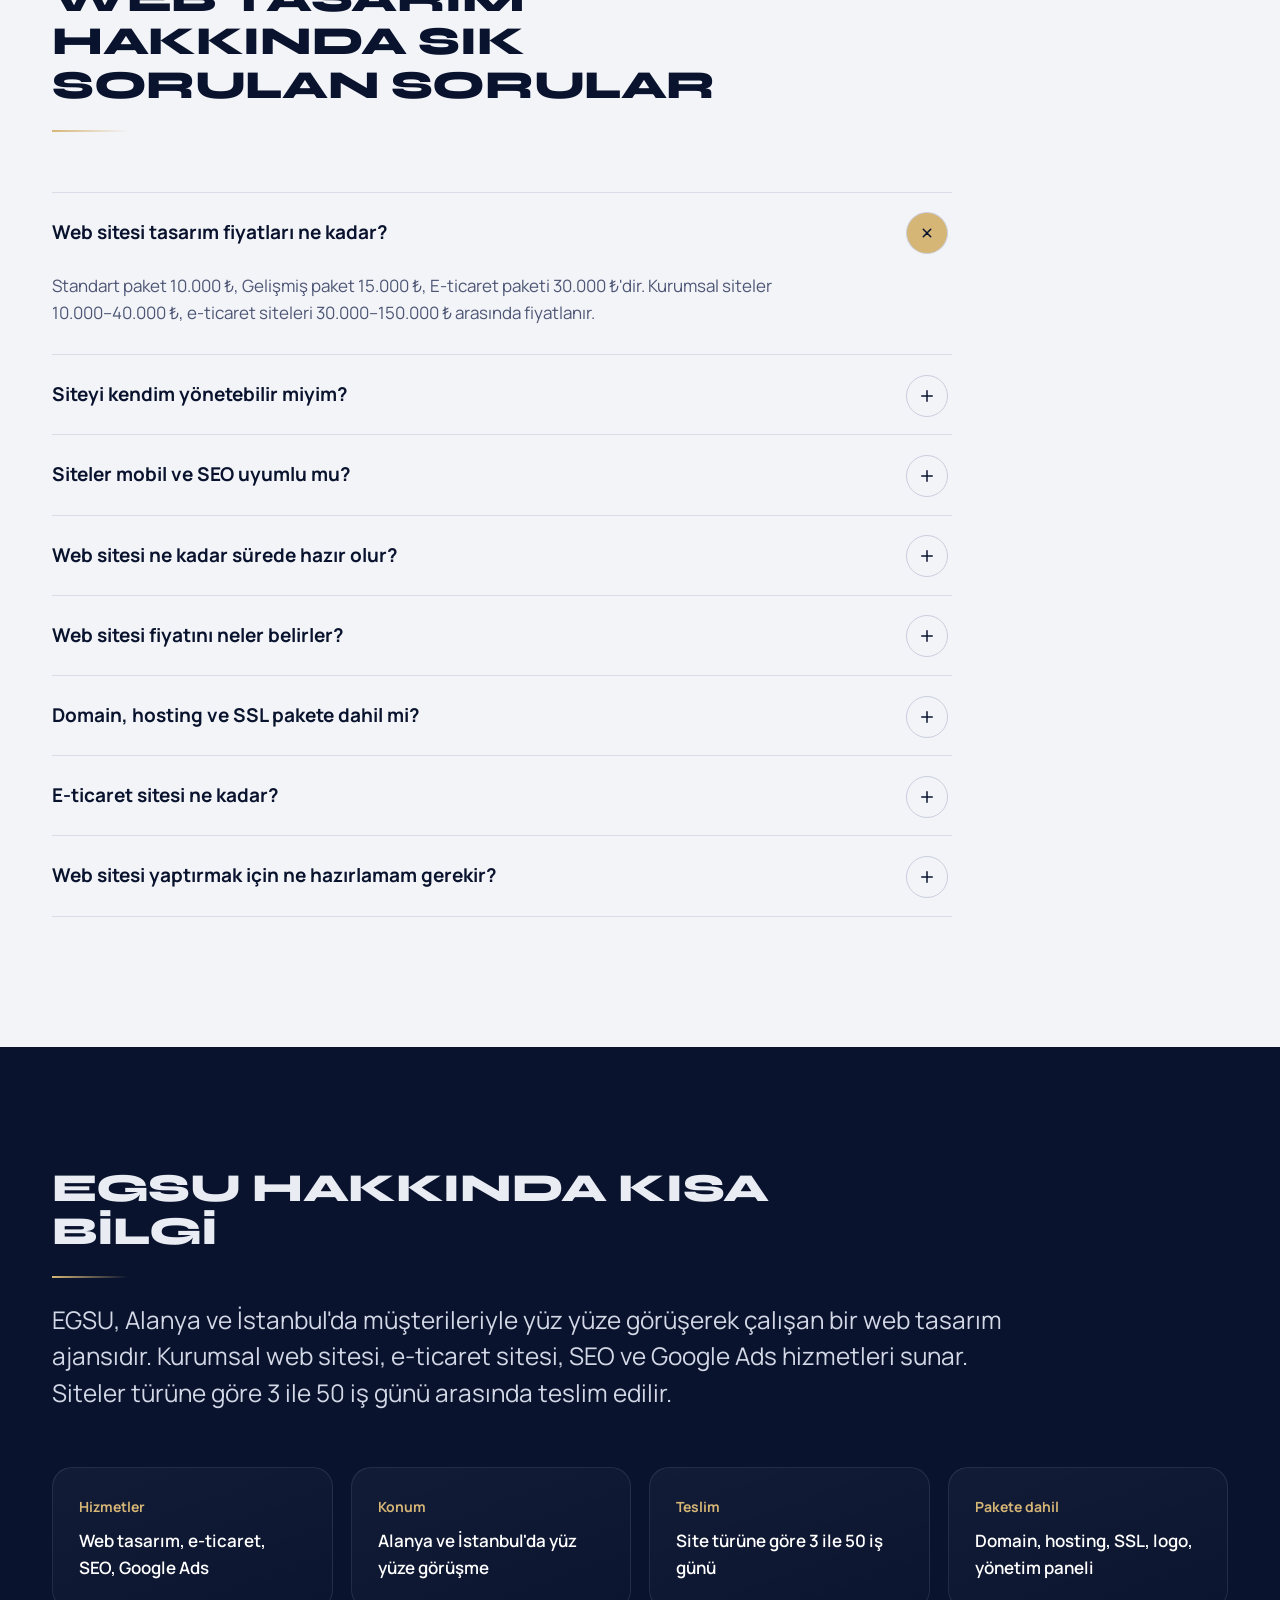
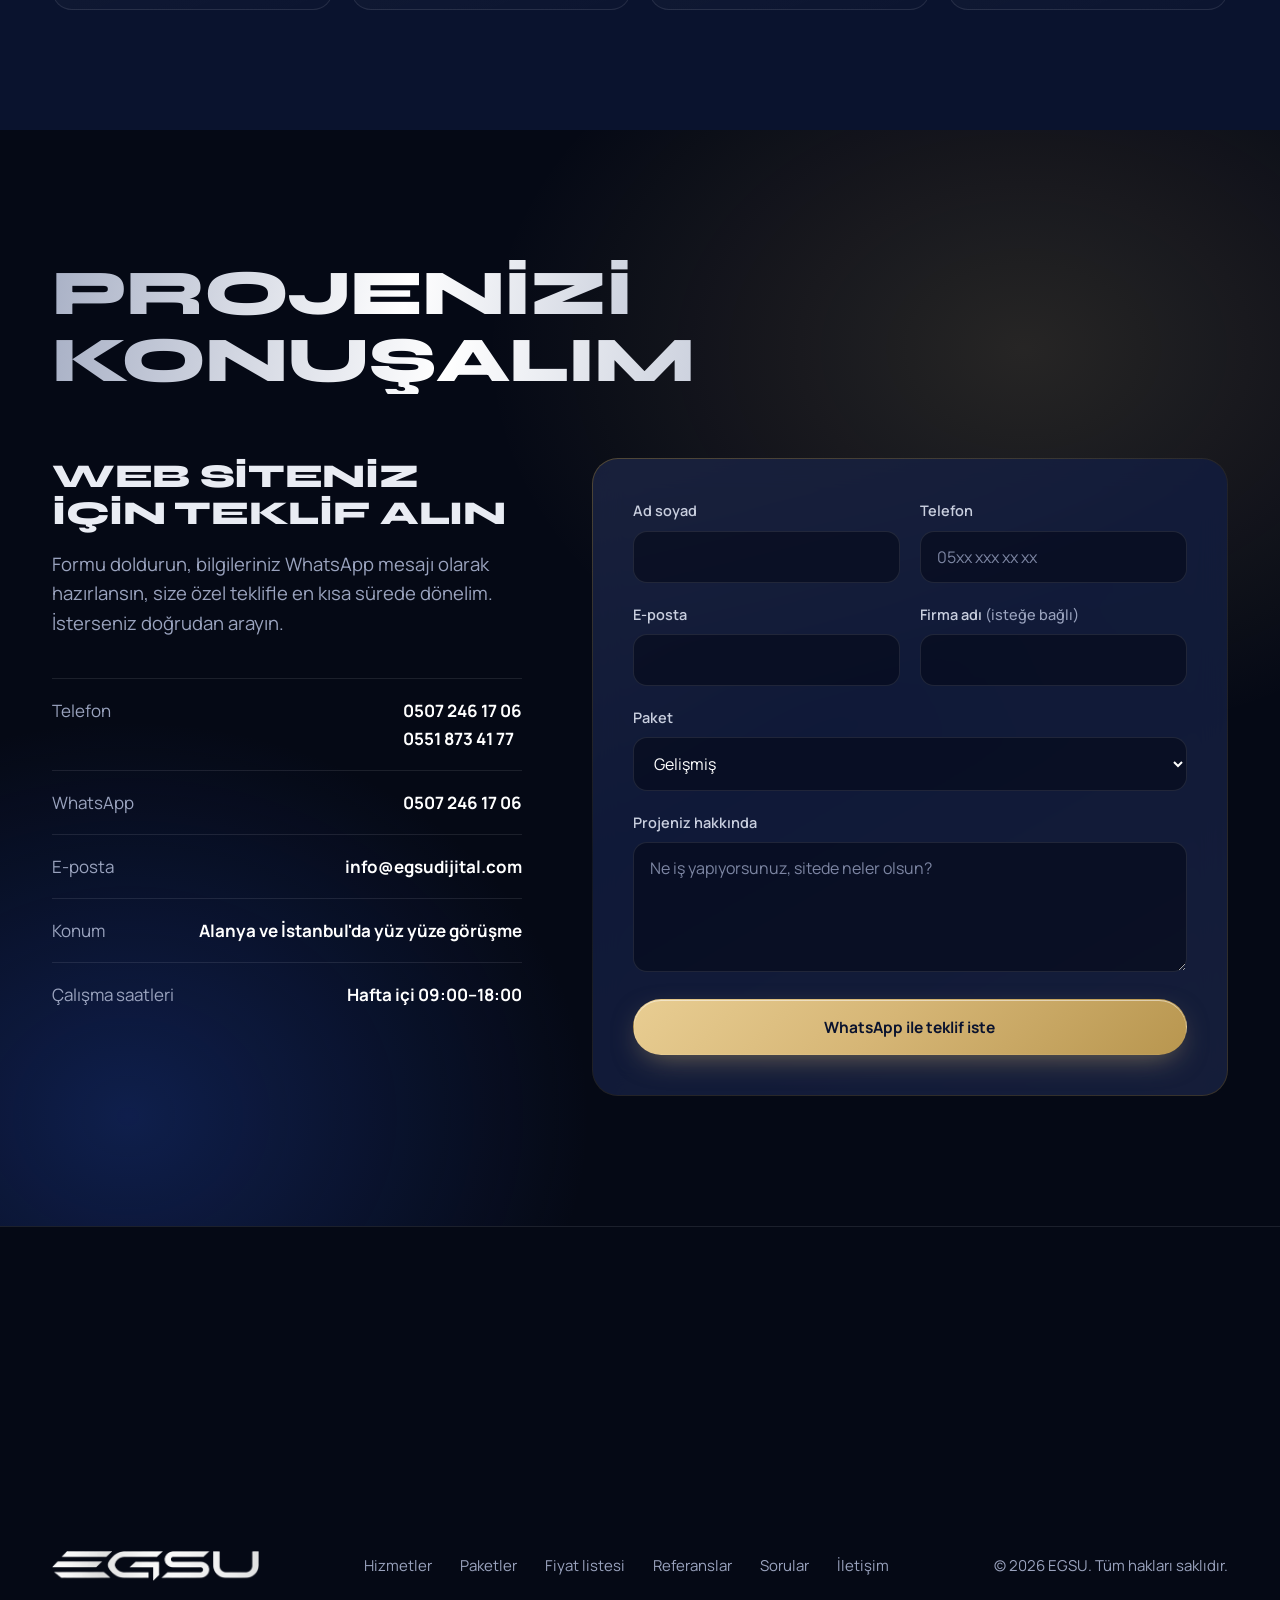
==== commit 38283ab6: "Dar dizüstü ekranlarda menü aralıkları sıkılaştırıldı Co-Authored-By: Claude Opus 5.5 <noreply@anthr" ====
--- a/index.html
+++ b/index.html
@@ -377,6 +377,7 @@
 .js.ready:not(.rm) [data-split].in .w>span{transform:none}
 
 @media (prefers-reduced-motion:reduce){*{animation:none!important;transition:none!important}}
+@media(max-width:1180px){.links{gap:24px}}
 @media(max-width:1100px){.plans{grid-template-columns:minmax(0,1fr);max-width:560px;margin:0 auto}}
 @media(max-width:1000px){
   .hero .wrap,.ct,.duo{grid-template-columns:1fr;gap:64px}
